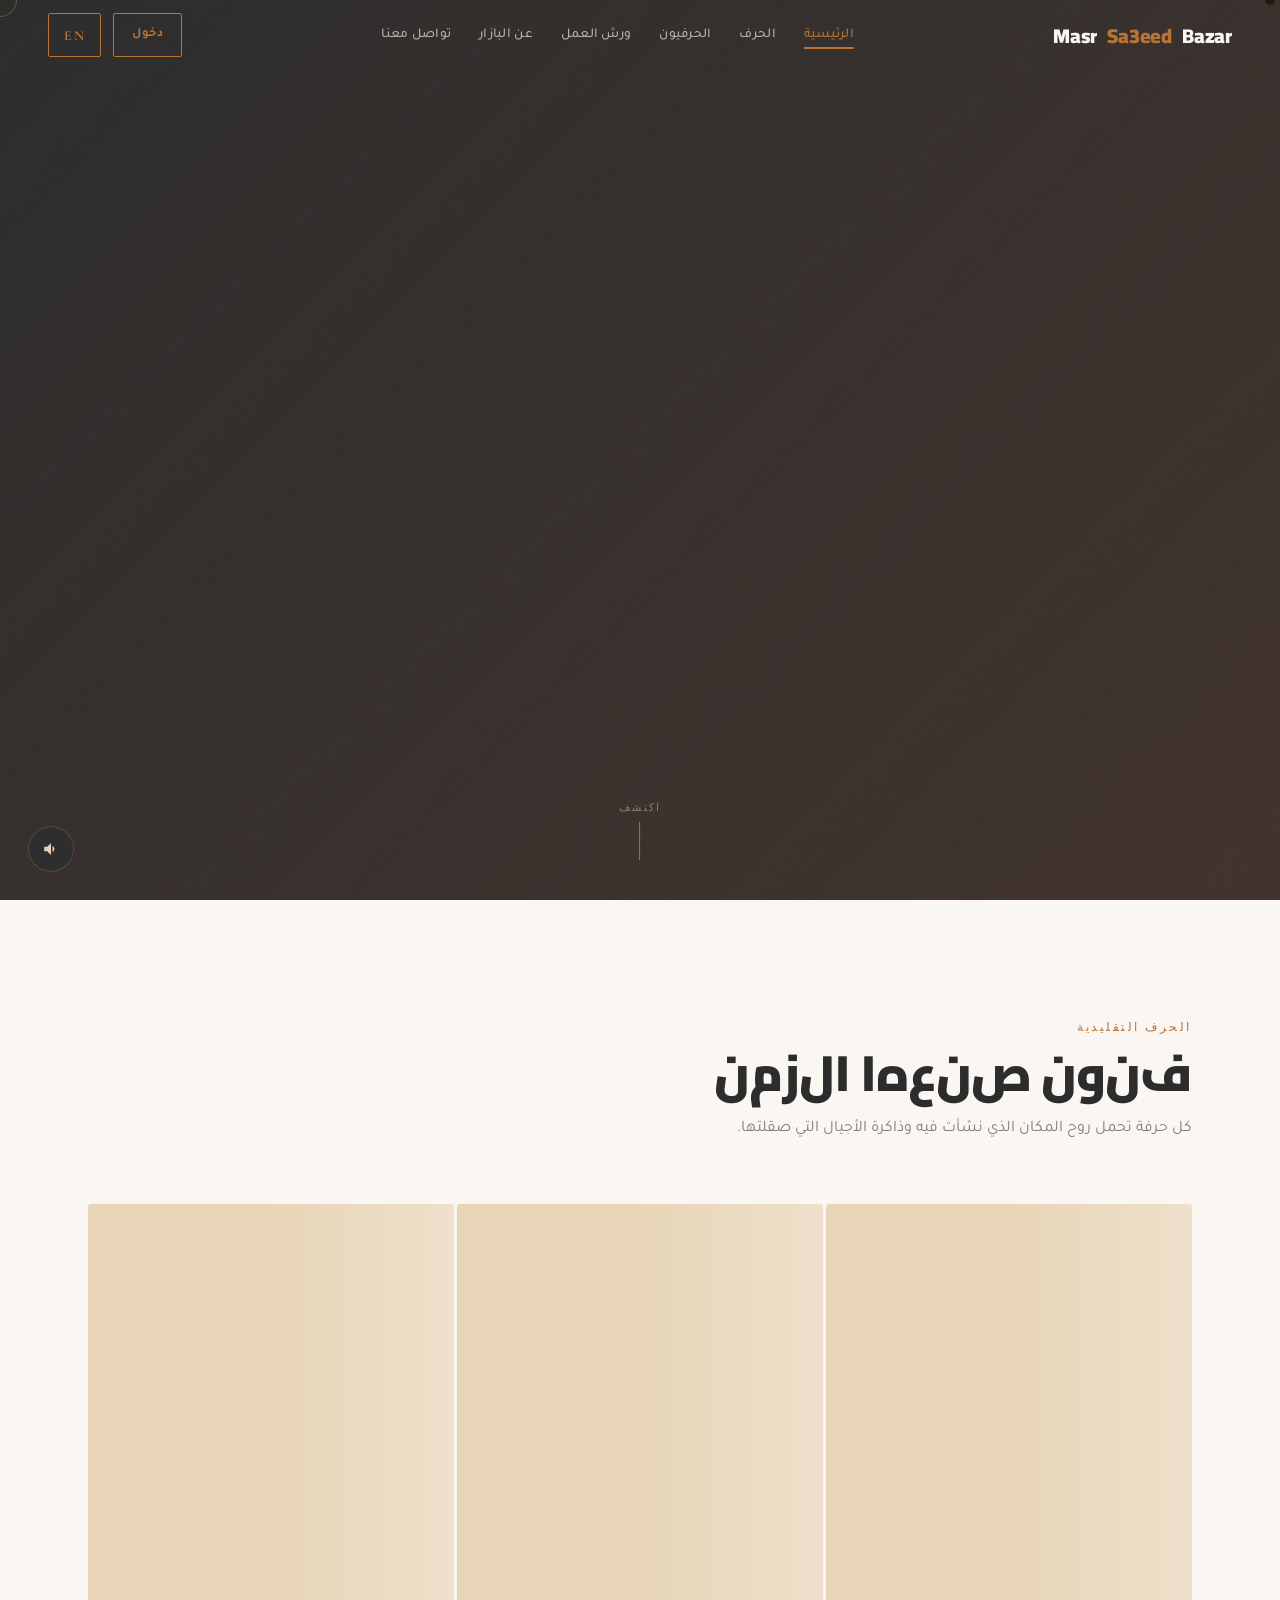
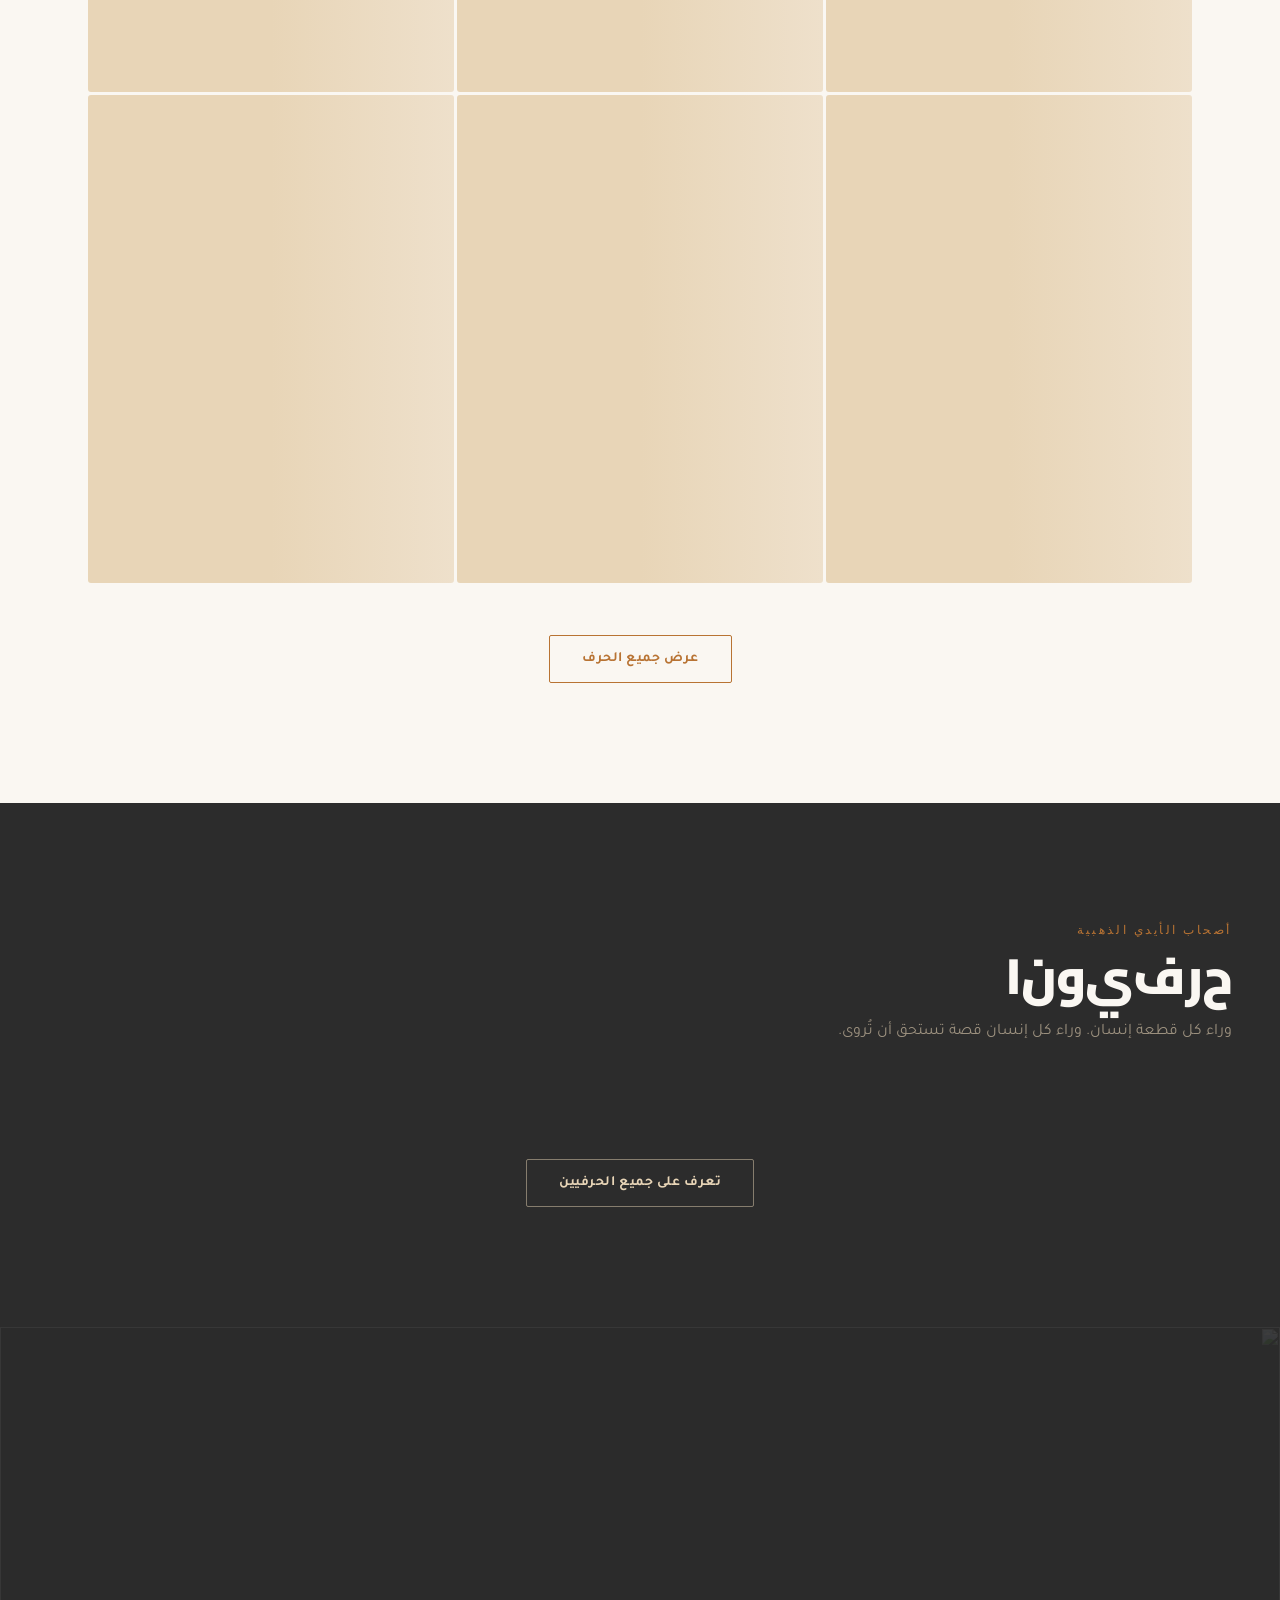
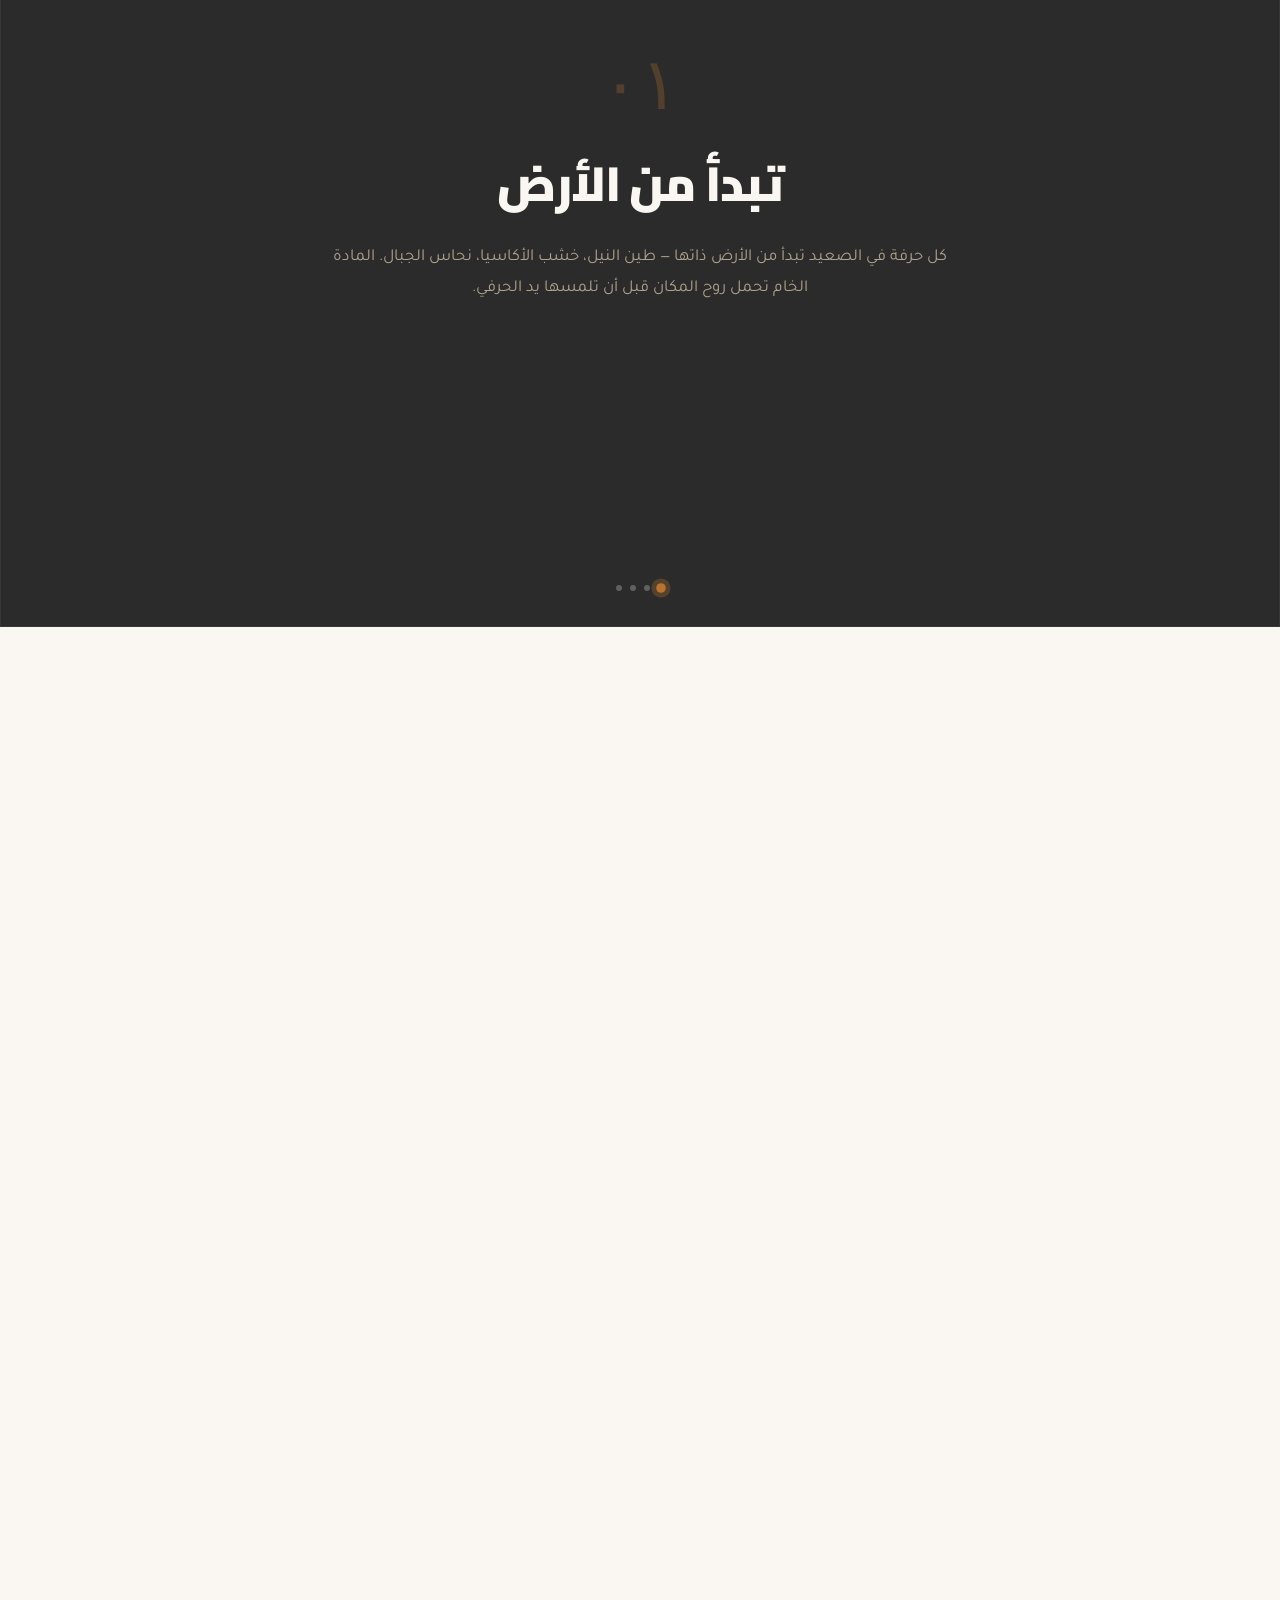
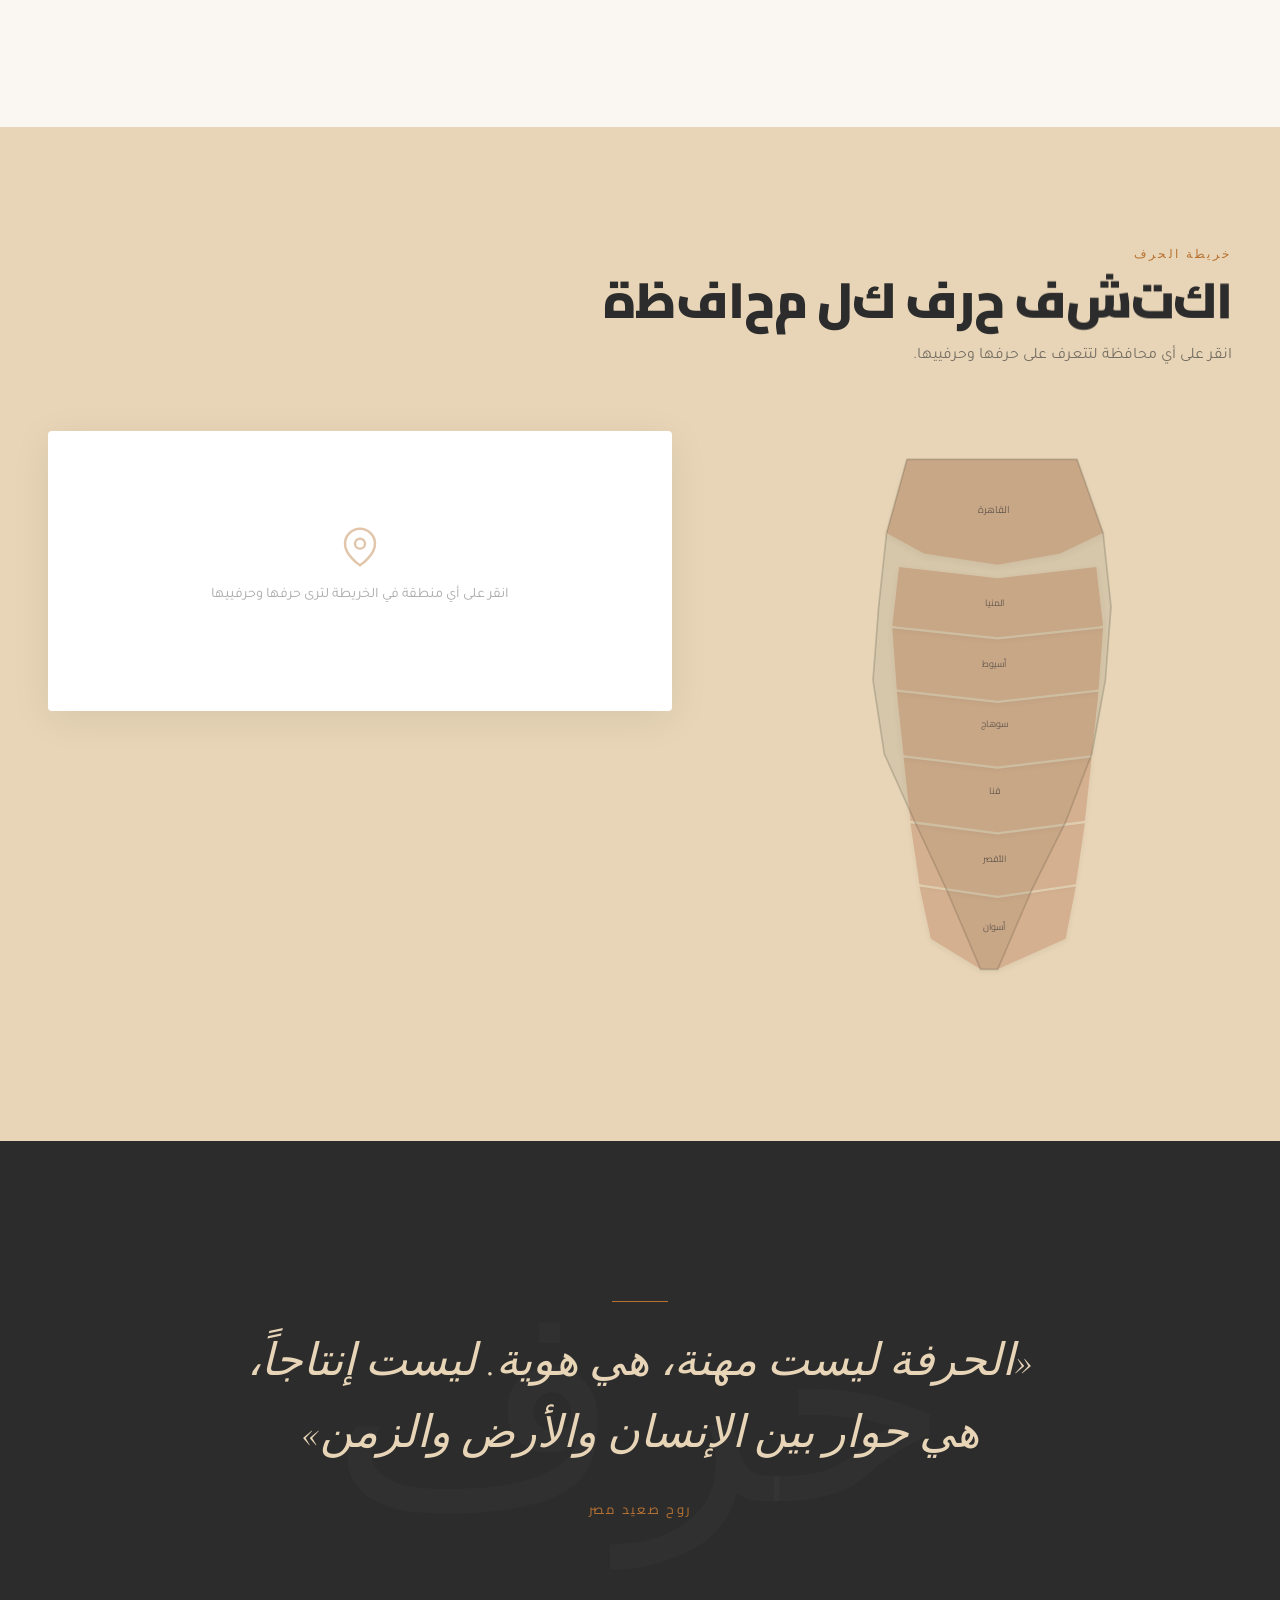
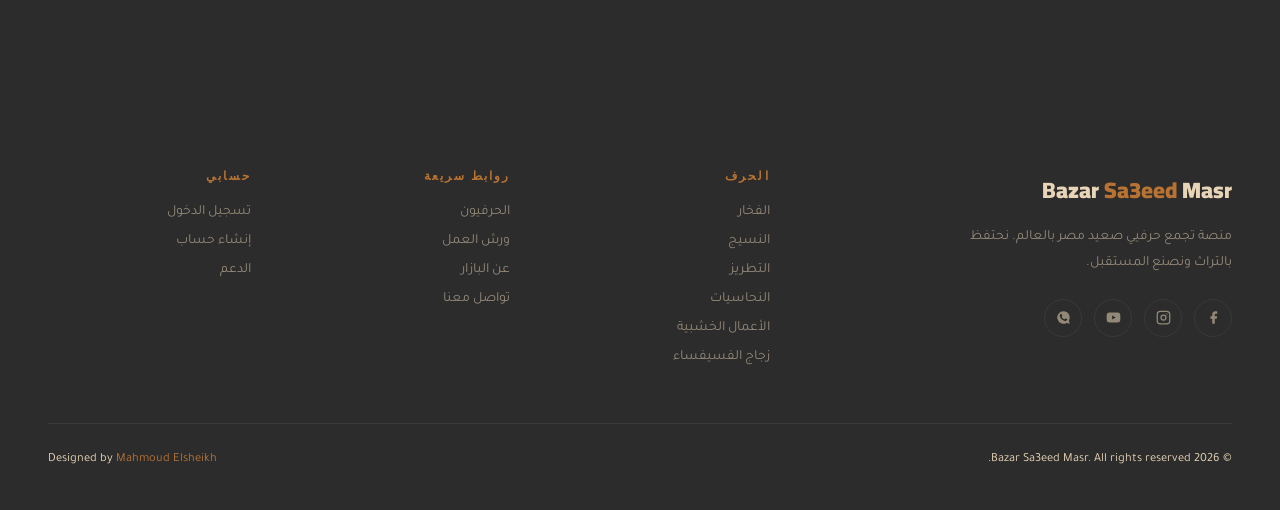
==== index.html @ d7f04465 "Add Project" ====
<!doctype html>
<html lang="ar" dir="rtl">
    <head>
        <meta charset="UTF-8" />
        <meta name="viewport" content="width=device-width,initial-scale=1.0" />
        <title>بازار صعيد مصر — حرف يدوية أصيلة من قلب مصر</title>
        <link rel="shortcut icon" href="img/logo.png" type="image/x-icon" />
        <meta
            name="description"
            content="بازار صعيد مصر — منصة تجمع أمهر حرفيي الصعيد بالعالم. فخار، نسيج، تطريز، نحاسيات وأعمال خشبية يدوية أصيلة."
        />
        <meta property="og:site_name" content="بازار صعيد مصر" />
        <meta property="og:title" content="بازار صعيد مصر" />
        <meta property="og:description" content="حرف يدوية أصيلة من قلب صعيد مصر" />
        <meta property="og:type" content="website" />
        <meta
            property="og:image"
            content="https://images.unsplash.com/photo-1565193566173-7a0ee3dbe261?w=1200&h=630&fit=crop&auto=format"
        />
        <link rel="preconnect" href="https://fonts.googleapis.com" />
        <link rel="preconnect" href="https://fonts.gstatic.com" crossorigin />
        <link
            rel="preload"
            as="style"
            href="https://fonts.googleapis.com/css2?family=Cairo:wght@400;700;900&family=Tajawal:wght@400;500&family=Cormorant+Garamond:ital,wght@0,300;0,400;1,400&family=Inter:wght@400;500&display=swap"
        />
        <link
            rel="stylesheet"
            href="https://fonts.googleapis.com/css2?family=Cairo:wght@300;400;600;700;900&family=Tajawal:wght@300;400;500;700&family=Cormorant+Garamond:ital,wght@0,300;0,400;0,600;1,300;1,400&family=Inter:wght@300;400;500;600&display=swap"
            media="print"
            onload="this.media = 'all'"
        />
        <noscript>
            <link
                rel="stylesheet"
                href="https://fonts.googleapis.com/css2?family=Cairo:wght@300;400;600;700;900&family=Tajawal:wght@300;400;500;700&family=Cormorant+Garamond:ital,wght@0,300;0,400;0,600;1,300;1,400&family=Inter:wght@300;400;500;600&display=swap"
            />
        </noscript>
        <script src="https://cdnjs.cloudflare.com/ajax/libs/gsap/3.12.5/gsap.min.js"></script>
        <script src="https://cdnjs.cloudflare.com/ajax/libs/gsap/3.12.5/ScrollTrigger.min.js"></script>
        <script src="https://cdnjs.cloudflare.com/ajax/libs/lenis/1.1.9/lenis.min.js"></script>
        <link rel="stylesheet" href="css/shared.css" />
        <link rel="canonical" href="https://bazarsa3eed.com/" />
        <meta property="og:url" content="https://bazarsa3eed.com/" />
        <meta name="twitter:card" content="summary_large_image" />
        <meta name="twitter:title" content="بازار صعيد مصر" />
        <meta name="theme-color" content="#B87333" />
    </head>
    <body>
        <a href="#main-content" class="skip-link" data-ar="انتقل للمحتوى" data-en="Skip to content">
            انتقل للمحتوى
        </a>
        <div class="grain-overlay" aria-hidden="true"></div>
        <div id="cursor" aria-hidden="true"></div>
        <div id="cursor-follower" aria-hidden="true"></div>
        <div id="page-transition" aria-hidden="true"></div>

        <div id="loader" role="status" aria-label="جارٍ التحميل">
            <div class="loader-logo">
                بازار
                <span>صعيد</span>
                مصر
            </div>
            <p
                class="loader-sub"
                data-ar="حرف أصيلة من قلب مصر"
                data-en="Authentic crafts from the heart of Egypt"
            >
                حرف أصيلة من قلب مصر
            </p>
            <div class="loader-bar"><div class="loader-bar-fill"></div></div>
        </div>

        <header><nav id="navbar" aria-label="التنقل الرئيسي"></nav></header>
        <div id="mobile-menu" role="dialog" aria-modal="true" aria-label="قائمة التنقل"></div>

        <main id="main-content">
            <!-- ══ HERO ══════════════════════════════════════════════════════════════ -->
            <section id="hero" aria-labelledby="hero-h1">
                <div id="hero-bg" aria-hidden="true"></div>
                <div id="hero-overlay" aria-hidden="true"></div>
                <div class="hero-content">
                    <span
                        class="hero-eyebrow"
                        data-ar="حرف يدوية أصيلة من صعيد مصر"
                        data-en="Authentic handmade crafts from Upper Egypt"
                    >
                        حرف يدوية أصيلة من صعيد مصر
                    </span>
                    <h1 class="hero-title" id="hero-h1">
                        <span class="hero-title-line" data-ar="بازار" data-en="Bazar">بازار</span>
                        <span class="hero-title-line copper" data-ar="صعيد" data-en="Sa3eed">
                            صعيد
                        </span>
                        <span class="hero-title-line" data-ar="مصر" data-en="Masr">مصر</span>
                    </h1>
                    <p
                        class="hero-subtitle"
                        data-ar="هنا تلتقي يد الحرفي بروح التراث. منصة تُحيي فنون الصعيد وتصلها بقلوب العالم."
                        data-en="Here the artisan's hand meets the spirit of heritage. A platform reviving Upper Egypt's arts and connecting them with the world."
                    >
                        هنا تلتقي يد الحرفي بروح التراث. منصة تُحيي فنون الصعيد وتصلها بقلوب العالم.
                    </p>
                    <div class="hero-actions">
                        <a
                            href="crafts.html"
                            class="btn btn-primary"
                            data-ar="اكتشف الحرف"
                            data-en="Discover Crafts"
                        >
                            اكتشف الحرف
                        </a>
                        <a
                            href="artisans.html"
                            class="btn btn-outline btn-outline--sand"
                            data-ar="تعرف على الحرفيين"
                            data-en="Meet the Artisans"
                        >
                            تعرف على الحرفيين
                        </a>
                    </div>
                </div>
                <div class="hero-stats" aria-label="إحصائيات">
                    <div>
                        <div class="stat-num">6+</div>
                        <div class="stat-label" data-ar="حرف تقليدية" data-en="Traditional Crafts">
                            حرف تقليدية
                        </div>
                    </div>
                    <div>
                        <div class="stat-num">50+</div>
                        <div class="stat-label" data-ar="حرفي موهوب" data-en="Skilled Artisans">
                            حرفي موهوب
                        </div>
                    </div>
                    <div>
                        <div class="stat-num">8</div>
                        <div class="stat-label" data-ar="محافظات صعيد" data-en="Governorates">
                            محافظات صعيد
                        </div>
                    </div>
                </div>
                <div class="hero-scroll" aria-hidden="true">
                    <span data-ar="اكتشف" data-en="Scroll">اكتشف</span>
                    <div class="hero-scroll-line"></div>
                </div>
            </section>

            <!-- ══ CRAFTS GRID ══════════════════════════════════════════════════════ -->
            <section id="crafts-section" aria-labelledby="crafts-h2">
                <div class="reveal">
                    <span
                        class="section-eyebrow"
                        data-ar="الحرف التقليدية"
                        data-en="Traditional Crafts"
                    >
                        الحرف التقليدية
                    </span>
                    <h2
                        class="section-title"
                        id="crafts-h2"
                        data-ar="فنون صنعها الزمن"
                        data-en="Arts Crafted by Time"
                    >
                        فنون صنعها الزمن
                    </h2>
                    <p
                        class="section-subtitle"
                        data-ar="كل حرفة تحمل روح المكان الذي نشأت فيه وذاكرة الأجيال التي صقلتها."
                        data-en="Each craft carries the spirit of the place that nurtured it and the memory of generations that refined it."
                    >
                        كل حرفة تحمل روح المكان الذي نشأت فيه وذاكرة الأجيال التي صقلتها.
                    </p>
                </div>
                <div class="crafts-grid" id="crafts-grid" aria-label="الحرف">
                    <div class="skeleton skeleton--craft-index"></div>
                    <div class="skeleton skeleton--craft-index"></div>
                    <div class="skeleton skeleton--craft-index"></div>
                    <div class="skeleton skeleton--craft-index"></div>
                    <div class="skeleton skeleton--craft-index"></div>
                    <div class="skeleton skeleton--craft-index"></div>
                </div>
                <div class="reveal section-cta">
                    <a
                        href="crafts.html"
                        class="btn btn-outline"
                        data-ar="عرض جميع الحرف"
                        data-en="View All Crafts"
                    >
                        عرض جميع الحرف
                    </a>
                </div>
            </section>

            <!-- ══ ARTISANS ════════════════════════════════════════════════════════ -->
            <section id="artisans-section" aria-labelledby="artisans-h2">
                <div class="artisans-inner">
                    <div class="reveal">
                        <span
                            class="section-eyebrow"
                            data-ar="أصحاب الأيدي الذهبية"
                            data-en="The Golden Hands"
                        >
                            أصحاب الأيدي الذهبية
                        </span>
                        <h2
                            class="section-title section-title--light"
                            id="artisans-h2"
                            data-ar="حرفيونا"
                            data-en="Our Artisans"
                        >
                            حرفيونا
                        </h2>
                        <p
                            class="section-subtitle section-subtitle--sand"
                            data-ar="وراء كل قطعة إنسان. وراء كل إنسان قصة تستحق أن تُروى."
                            data-en="Behind every piece is a person. Behind every person is a story worth telling."
                        >
                            وراء كل قطعة إنسان. وراء كل إنسان قصة تستحق أن تُروى.
                        </p>
                    </div>
                    <div class="artisans-grid" id="artisans-grid" aria-label="الحرفيون"></div>
                    <div class="reveal section-cta">
                        <a
                            href="artisans.html"
                            class="btn btn-outline btn-outline--sand"
                            data-ar="تعرف على جميع الحرفيين"
                            data-en="Meet All Artisans"
                        >
                            تعرف على جميع الحرفيين
                        </a>
                    </div>
                </div>
            </section>

            <!-- ══ CRAFT JOURNEY (pinned scroll) ══════════════════════════════════ -->
            <section id="journey-section" aria-label="رحلة الحرفة">
                <div class="journey-sticky">
                    <div class="journey-bg-wrap" aria-hidden="true">
                        <img
                            id="journey-bg-img"
                            src="https://images.unsplash.com/photo-1565193566173-7a0ee3dbe261?w=1600&h=900&fit=crop"
                            alt=""
                            loading="lazy"
                        />
                    </div>
                    <div class="journey-dark" aria-hidden="true"></div>

                    <div id="journey-step-0" class="journey-step active">
                        <div class="journey-step-num">٠١</div>
                        <h3
                            class="journey-step-title"
                            data-ar="تبدأ من الأرض"
                            data-en="It Begins from the Earth"
                        >
                            تبدأ من الأرض
                        </h3>
                        <p
                            class="journey-step-text"
                            data-ar="كل حرفة في الصعيد تبدأ من الأرض ذاتها — طين النيل، خشب الأكاسيا، نحاس الجبال. المادة الخام تحمل روح المكان قبل أن تلمسها يد الحرفي."
                            data-en="Every craft in Upper Egypt begins from the earth itself — Nile clay, acacia wood, mountain copper. The raw material carries the spirit of place before the artisan's hand ever touches it."
                        >
                            كل حرفة في الصعيد تبدأ من الأرض ذاتها — طين النيل، خشب الأكاسيا، نحاس
                            الجبال.
                        </p>
                    </div>
                    <div id="journey-step-1" class="journey-step">
                        <div class="journey-step-num">٠٢</div>
                        <h3
                            class="journey-step-title"
                            data-ar="تمر بالأيدي"
                            data-en="It Passes Through Hands"
                        >
                            تمر بالأيدي
                        </h3>
                        <p
                            class="journey-step-text"
                            data-ar="يد الحرفي ليست مجرد أداة — هي ذاكرة وفن وعلم. سنوات من الممارسة تجعل الأصابع تعرف ما لا يعرفه العقل."
                            data-en="The artisan's hand is not just a tool — it is memory, art, and science. Years of practice make fingers know what the mind cannot."
                        >
                            يد الحرفي ليست مجرد أداة — هي ذاكرة وفن وعلم.
                        </p>
                    </div>
                    <div id="journey-step-2" class="journey-step">
                        <div class="journey-step-num">٠٣</div>
                        <h3
                            class="journey-step-title"
                            data-ar="تُولد قطعة فريدة"
                            data-en="A Unique Piece is Born"
                        >
                            تُولد قطعة فريدة
                        </h3>
                        <p
                            class="journey-step-text"
                            data-ar="لا توجد قطعتان متطابقتان. كل تفاوت صغير هو توقيع الحرفي، دليل على أن ما بين يديك صُنع بقصد ووعي وحب."
                            data-en="No two pieces are identical. Every small variation is the artisan's signature — proof that what you hold was made with intention and love."
                        >
                            لا توجد قطعتان متطابقتان. كل تفاوت صغير هو توقيع الحرفي.
                        </p>
                    </div>
                    <div id="journey-step-3" class="journey-step">
                        <div class="journey-step-num">٠٤</div>
                        <h3 class="journey-step-title" data-ar="تصل إليك" data-en="It Reaches You">
                            تصل إليك
                        </h3>
                        <p
                            class="journey-step-text"
                            data-ar="حين تمسك بقطعة من بازار صعيد مصر، أنت تمسك بقطعة من التاريخ وعطاء الإنسان ووعد باستمرار الجمال."
                            data-en="When you hold a piece from Bazar Sa3eed Masr, you hold a piece of history, human generosity, and a promise that beauty continues."
                        >
                            حين تمسك بقطعة من بازار صعيد مصر، أنت تمسك بقطعة من التاريخ.
                        </p>
                    </div>

                    <nav class="journey-progress" aria-label="مراحل الرحلة" role="tablist">
                        <button
                            class="journey-dot active"
                            role="tab"
                            aria-selected="true"
                            aria-label="المرحلة ١ — تبدأ من الأرض"
                            data-label-ar="تبدأ من الأرض"
                            data-label-en="Begins from the Earth"
                            data-step="0"
                        ></button>
                        <button
                            class="journey-dot"
                            role="tab"
                            aria-selected="false"
                            aria-label="المرحلة ٢ — تمر بالأيدي"
                            data-label-ar="تمر بالأيدي"
                            data-label-en="Passes Through Hands"
                            data-step="1"
                        ></button>
                        <button
                            class="journey-dot"
                            role="tab"
                            aria-selected="false"
                            aria-label="المرحلة ٣ — تُولد قطعة فريدة"
                            data-label-ar="تُولد قطعة فريدة"
                            data-label-en="A Unique Piece is Born"
                            data-step="2"
                        ></button>
                        <button
                            class="journey-dot"
                            role="tab"
                            aria-selected="false"
                            aria-label="المرحلة ٤ — تصل إليك"
                            data-label-ar="تصل إليك"
                            data-label-en="It Reaches You"
                            data-step="3"
                        ></button>
                    </nav>
                </div>
            </section>

            <!-- ══ EGYPT MAP ═══════════════════════════════════════════════════════ -->
            <section id="map-section" aria-labelledby="map-h2">
                <div class="map-inner">
                    <div class="reveal">
                        <span class="section-eyebrow" data-ar="خريطة الحرف" data-en="Crafts Map">
                            خريطة الحرف
                        </span>
                        <h2
                            class="section-title"
                            id="map-h2"
                            data-ar="اكتشف حرف كل محافظة"
                            data-en="Discover Each Governorate's Crafts"
                        >
                            اكتشف حرف كل محافظة
                        </h2>
                        <p
                            class="section-subtitle"
                            data-ar="انقر على أي محافظة لتتعرف على حرفها وحرفييها."
                            data-en="Click on any governorate to discover its crafts and artisans."
                        >
                            انقر على أي محافظة لتتعرف على حرفها وحرفييها.
                        </p>
                    </div>
                    <div class="map-layout reveal reveal-delay-1">
                        <div class="map-svg-wrap">
                            <svg
                                id="egypt-svg"
                                viewBox="0 0 300 520"
                                xmlns="http://www.w3.org/2000/svg"
                                role="img"
                                aria-label="خريطة مصر التفاعلية"
                            >
                                <title>خريطة صعيد مصر التفاعلية — انقر لاستكشاف</title>
                                <defs>
                                    <filter id="region-shadow">
                                        <feDropShadow
                                            dx="0"
                                            dy="2"
                                            stdDeviation="3"
                                            flood-opacity="0.2"
                                        />
                                    </filter>
                                </defs>
                                <!-- Background outline -->
                                <path
                                    d="M75,25 L225,25 L248,90 L255,155 L250,220 L238,285 L215,345 L185,405 L155,475 L140,475 L110,405 L82,345 L55,285 L45,220 L50,155 L57,90 Z"
                                    fill="rgba(74,82,64,.1)"
                                    stroke="rgba(74,82,64,.25)"
                                    stroke-width="1.5"
                                />
                                <!-- Cairo / Lower Egypt -->
                                <path
                                    class="region"
                                    id="r-cairo"
                                    data-region="cairo"
                                    data-name-ar="القاهرة والدلتا"
                                    data-name-en="Cairo &amp; Delta"
                                    d="M75,25 L225,25 L248,90 L210,108 L155,118 L90,108 L57,90 Z"
                                    filter="url(#region-shadow)"
                                    aria-label="القاهرة"
                                />
                                <!-- Minya -->
                                <path
                                    class="region"
                                    id="r-minya"
                                    data-region="minya"
                                    data-name-ar="المنيا"
                                    data-name-en="Minya"
                                    d="M68,120 L155,130 L242,120 L248,172 L155,182 L62,172 Z"
                                    filter="url(#region-shadow)"
                                    aria-label="المنيا"
                                />
                                <!-- Asyut -->
                                <path
                                    class="region"
                                    id="r-asyut"
                                    data-region="asyut"
                                    data-name-ar="أسيوط"
                                    data-name-en="Asyut"
                                    d="M62,174 L155,184 L248,174 L244,228 L155,238 L66,228 Z"
                                    filter="url(#region-shadow)"
                                    aria-label="أسيوط"
                                />
                                <!-- Sohag -->
                                <path
                                    class="region"
                                    id="r-sohag"
                                    data-region="sohag"
                                    data-name-ar="سوهاج"
                                    data-name-en="Sohag"
                                    d="M66,230 L155,240 L244,230 L238,286 L155,296 L72,286 Z"
                                    filter="url(#region-shadow)"
                                    aria-label="سوهاج"
                                />
                                <!-- Qena -->
                                <path
                                    class="region"
                                    id="r-qena"
                                    data-region="qena"
                                    data-name-ar="قنا"
                                    data-name-en="Qena"
                                    d="M72,288 L155,298 L238,288 L232,344 L155,354 L78,344 Z"
                                    filter="url(#region-shadow)"
                                    aria-label="قنا"
                                />
                                <!-- Luxor -->
                                <path
                                    class="region"
                                    id="r-luxor"
                                    data-region="luxor"
                                    data-name-ar="الأقصر"
                                    data-name-en="Luxor"
                                    d="M78,346 L155,356 L232,346 L224,400 L155,410 L86,400 Z"
                                    filter="url(#region-shadow)"
                                    aria-label="الأقصر"
                                />
                                <!-- Aswan -->
                                <path
                                    class="region"
                                    id="r-aswan"
                                    data-region="aswan"
                                    data-name-ar="أسوان والنوبة"
                                    data-name-en="Aswan &amp; Nubia"
                                    d="M86,402 L155,412 L224,402 L215,448 L155,475 L140,475 L96,448 Z"
                                    filter="url(#region-shadow)"
                                    aria-label="أسوان"
                                />
                                <!-- Labels -->
                                <text
                                    x="152"
                                    y="72"
                                    text-anchor="middle"
                                    fill="rgba(44,44,44,.6)"
                                    font-size="8.5"
                                    font-family="Cairo,sans-serif"
                                    pointer-events="none"
                                >
                                    القاهرة
                                </text>
                                <text
                                    x="152"
                                    y="154"
                                    text-anchor="middle"
                                    fill="rgba(44,44,44,.6)"
                                    font-size="8"
                                    font-family="Cairo,sans-serif"
                                    pointer-events="none"
                                >
                                    المنيا
                                </text>
                                <text
                                    x="152"
                                    y="208"
                                    text-anchor="middle"
                                    fill="rgba(44,44,44,.6)"
                                    font-size="8"
                                    font-family="Cairo,sans-serif"
                                    pointer-events="none"
                                >
                                    أسيوط
                                </text>
                                <text
                                    x="152"
                                    y="261"
                                    text-anchor="middle"
                                    fill="rgba(44,44,44,.6)"
                                    font-size="8"
                                    font-family="Cairo,sans-serif"
                                    pointer-events="none"
                                >
                                    سوهاج
                                </text>
                                <text
                                    x="152"
                                    y="320"
                                    text-anchor="middle"
                                    fill="rgba(44,44,44,.6)"
                                    font-size="8"
                                    font-family="Cairo,sans-serif"
                                    pointer-events="none"
                                >
                                    قنا
                                </text>
                                <text
                                    x="152"
                                    y="380"
                                    text-anchor="middle"
                                    fill="rgba(44,44,44,.6)"
                                    font-size="8"
                                    font-family="Cairo,sans-serif"
                                    pointer-events="none"
                                >
                                    الأقصر
                                </text>
                                <text
                                    x="152"
                                    y="440"
                                    text-anchor="middle"
                                    fill="rgba(44,44,44,.6)"
                                    font-size="8"
                                    font-family="Cairo,sans-serif"
                                    pointer-events="none"
                                >
                                    أسوان
                                </text>
                            </svg>
                        </div>
                        <div
                            id="map-panel"
                            role="region"
                            aria-live="polite"
                            aria-label="معلومات المحافظة"
                        >
                            <div class="map-empty">
                                <svg
                                    width="40"
                                    height="40"
                                    viewBox="0 0 24 24"
                                    fill="none"
                                    stroke="var(--copper)"
                                    stroke-width="1.5"
                                >
                                    <path d="M21 10c0 7-9 13-9 13s-9-6-9-13a9 9 0 0 1 18 0z" />
                                    <circle cx="12" cy="10" r="3" />
                                </svg>
                                <p
                                    data-ar="انقر على أي منطقة في الخريطة لترى حرفها وحرفييها"
                                    data-en="Click on any region on the map to see its crafts and artisans"
                                >
                                    انقر على أي منطقة في الخريطة لترى حرفها وحرفييها
                                </p>
                            </div>
                        </div>
                    </div>
                </div>
            </section>

            <!-- ══ CINEMATIC QUOTE ═════════════════════════════════════════════════ -->
            <section id="quote-section" aria-label="اقتباس">
                <div class="quote-bg-word" aria-hidden="true">حرف</div>
                <div class="quote-line reveal"></div>
                <blockquote
                    class="quote-text reveal reveal-delay-1"
                    data-ar="«الحرفة ليست مهنة، هي هوية. ليست إنتاجاً، هي حوار بين الإنسان والأرض والزمن»"
                    data-en="«A craft is not a profession, it is an identity. Not production, but a dialogue between man, earth, and time»"
                >
                    «الحرفة ليست مهنة، هي هوية. ليست إنتاجاً، هي حوار بين الإنسان والأرض والزمن»
                </blockquote>
                <p
                    class="quote-attribution reveal reveal-delay-2"
                    data-ar="روح صعيد مصر"
                    data-en="Spirit of Upper Egypt"
                >
                    روح صعيد مصر
                </p>
            </section>
        </main>
        <footer role="contentinfo"></footer>

        <button id="audio-toggle" aria-label="تشغيل الموسيقى المحيطة">
            <svg viewBox="0 0 24 24" fill="currentColor" width="18" height="18">
                <path
                    d="M3 9v6h4l5 5V4L7 9H3zm13.5 3c0-1.77-1.02-3.29-2.5-4.03v8.05c1.48-.73 2.5-2.25 2.5-4.02z"
                />
            </svg>
        </button>

        <script src="js/shared.js"></script>
        <script src="js/enhancements.js"></script>
        <script>
            gsap.registerPlugin(ScrollTrigger);

            // ── Load crafts grid ────────────────────────────────────────────────
            async function loadCrafts() {
                const grid = document.getElementById('crafts-grid');
                try {
                    const crafts = await fetch('data/crafts.json').then((r) => r.json());
                    const lang = i18n.currentLang;
                    grid.innerHTML = crafts
                        .map(
                            (c, i) => `
      <article>
        <a href="craft-single.html?slug=${c.slug}" class="craft-card" aria-label="${c.name[lang]}">
          <img src="${c.coverImage}" alt="${c.name[lang]}" loading="${i < 3 ? 'eager' : 'lazy'}" ${i < 3 ? 'fetchpriority="high"' : ''}/>
          <div class="craft-overlay">
            <p class="craft-region" data-ar="${c.region.ar}" data-en="${c.region.en}">${c.region[lang]}</p>
            <h3 class="craft-name" data-ar="${c.name.ar}" data-en="${c.name.en}">${c.name[lang]}</h3>
            <div class="craft-arrow" aria-hidden="true">
              <svg width="13" height="13" viewBox="0 0 24 24" fill="none" stroke="white" stroke-width="2.5"><path d="M5 12h14M12 5l7 7-7 7"/></svg>
            </div>
          </div>
        </a>
      </article>`
                        )
                        .join('');
                    initReveal();
                    window._onContentLoaded?.();
                    // Stagger animation
                    gsap.from('#crafts-grid article', {
                        opacity: 0,
                        y: 60,
                        duration: 0.7,
                        stagger: 0.1,
                        ease: 'power2.out',
                        clearProps: 'opacity,transform',
                        scrollTrigger: { trigger: '#crafts-grid', start: 'top 85%', once: true }
                    });
                    // Re-apply on lang change
                    window._onLangChange = (lang) => {
                        crafts.forEach((c) => {
                            const card = grid.querySelector(`a[href*="${c.slug}"]`);
                            if (!card) return;
                            card.querySelector('.craft-region').textContent = c.region[lang];
                            card.querySelector('.craft-name').textContent = c.name[lang];
                            card.setAttribute('aria-label', c.name[lang]);
                        });
                    };
                } catch (e) {
                    grid.innerHTML = '<p class="state-error">تعذّر التحميل</p>';
                }
            }

            // ── Load artisans grid ──────────────────────────────────────────────
            async function loadArtisans() {
                const grid = document.getElementById('artisans-grid');
                try {
                    const artisans = await fetch('data/artisans.json').then((r) => r.json());
                    const lang = i18n.currentLang;
                    grid.innerHTML = artisans
                        .slice(0, 4)
                        .map(
                            (a, i) => `
      <article>
        <a href="artisan-single.html?id=${a.id}" class="artisan-card" aria-label="${a.name[lang]}">
          <img class="artisan-portrait" src="${a.portrait}" alt="${a.name[lang]}" loading="lazy"/>
          <div class="artisan-name" data-ar="${a.name.ar}" data-en="${a.name.en}">${a.name[lang]}</div>
          <div class="artisan-region-tag" data-ar="${a.region.ar}" data-en="${a.region.en}">${a.region[lang]}</div>
        </a>
      </article>`
                        )
                        .join('');
                    initReveal();
                    gsap.from('#artisans-grid article', {
                        opacity: 0,
                        y: 50,
                        scale: 0.96,
                        duration: 0.65,
                        stagger: 0.1,
                        ease: 'power2.out',
                        clearProps:'opacity,transform',
scrollTrigger:{trigger:'#artisans-grid',start:'top 85%',once:true}
                    });
                } catch (e) {}
            }

            // ── Interactive Map ─────────────────────────────────────────────────
            async function initMap() {
                let crafts = [],
                    artisans = [];
                try {
                    [crafts, artisans] = await Promise.all([
                        fetch('data/crafts.json').then((r) => r.json()),
                        fetch('data/artisans.json').then((r) => r.json())
                    ]);
                } catch (e) {
                    return;
                }

                const panel = document.getElementById('map-panel');
                let activeKey = null; // track active region for lang re-render

                function renderMapPanel(key, animate = true) {
                    if (!key) return;
                    const lang = i18n.currentLang;
                    const reg = document.querySelector(`#egypt-svg .region[data-region="${key}"]`);
                    const name = reg
                        ? lang === 'ar'
                            ? reg.dataset.nameAr
                            : reg.dataset.nameEn
                        : key;

                    const regionCrafts = crafts.filter((c) => c.regionKey === key);
                    const regionArtisans = artisans.filter((a) => a.regionKey === key);

                    if (!regionCrafts.length && !regionArtisans.length) {
                        panel.innerHTML = `
        <div class="map-panel-title">${name}</div>
        <div class="map-panel-meta">${lang === 'ar' ? 'لا توجد بيانات بعد' : 'No data yet'}</div>
        <p class="map-region-text">${lang === 'ar' ? 'سيتم إضافة محتوى هذه المنطقة قريباً.' : 'Content for this region will be added soon.'}</p>`;
                        return;
                    }

                    const craftsHTML =
                        regionCrafts
                            .map(
                                (c) => `
      <a href="craft-single.html?slug=${c.slug}" class="craft-tag map-craft-link">
        ${c.name[lang]}
      </a>`
                            )
                            .join('') ||
                        `<span class="craft-tag map-craft-soon">${lang === 'ar' ? 'قريباً' : 'Coming soon'}</span>`;

                    const artisanHTML = regionArtisans
                        .slice(0, 3)
                        .map(
                            (a) => `
      <a href="artisan-single.html?id=${a.id}" class="map-artisan-row">
        <img src="${a.portrait}" alt="${a.name[lang]}" class="map-artisan-avatar"/>
        <div>
          <p class="map-artisan-name">${a.name[lang]}</p>
          <span class="map-artisan-region">${a.region[lang]}</span>
        </div>
      </a>`
                        )
                        .join('');

                    panel.innerHTML = `
      <div class="map-panel-title">${name}</div>
      <div class="map-panel-meta">${regionArtisans.length} ${lang === 'ar' ? 'حرفي' : 'artisan(s)'} · ${regionCrafts.length} ${lang === 'ar' ? 'حرفة' : 'craft(s)'}</div>
      <div class="map-panel-crafts">${craftsHTML}</div>
      ${artisanHTML ? `<div class="map-artisan-list">${artisanHTML}</div>` : ''}
      <a href="artisans.html?region=${key}" class="btn btn-primary map-panel-btn">
        ${lang === 'ar' ? 'استكشف الحرفيين' : 'Explore Artisans'}
      </a>`;

                    if (animate)
                        gsap.from(panel, {
                            opacity: 0,
                            x: lang === 'ar' ? -30 : 30,
                            duration: 0.4,
                            ease: 'power2.out'
                        });
                }

                document.querySelectorAll('#egypt-svg .region').forEach((reg) => {
                    reg.addEventListener('click', () => {
                        document
                            .querySelectorAll('#egypt-svg .region')
                            .forEach((r) => r.classList.remove('active'));
                        reg.classList.add('active');
                        activeKey = reg.dataset.region;
                        renderMapPanel(activeKey, true);
                    });
                    reg.addEventListener('mouseenter', function () {
                        const lang = i18n.currentLang;
                        this.setAttribute(
                            'title',
                            lang === 'ar' ? this.dataset.nameAr : this.dataset.nameEn
                        );
                    });
                });

                // Re-render panel on language change (no animation)
                const prevLangChange = window._onLangChange;
                window._onLangChange = (lang) => {
                    prevLangChange?.(lang);
                    if (activeKey) renderMapPanel(activeKey, false);
                    // Update region hover titles
                    document.querySelectorAll('#egypt-svg .region').forEach((reg) => {
                        reg.setAttribute(
                            'title',
                            lang === 'ar' ? reg.dataset.nameAr : reg.dataset.nameEn
                        );
                    });
                };
            }

            // ── Boot ────────────────────────────────────────────────────────────
            loadCrafts();
            loadArtisans();
            initMap();
        </script>
    </body>
</html>
---- css/shared.css ----
/* ================================================================
   بازار صعيد مصر — Complete Shared Stylesheet
   All page styles consolidated here. No inline <style> blocks needed.
   ================================================================ */

/* ── VARIABLES ──────────────────────────────────────────────────── */
:root {
    --sand: #e8d5b7;
    --clay: #a0522d;
    --olive: #4a5240;
    --charcoal: #2c2c2c;
    --copper: #b87333;
    --offwhite: #faf7f2;
    --copper-light: rgba(184, 115, 51, 0.15);
    --copper-glow: rgba(184, 115, 51, 0.4);
    --font-heading: 'Cairo', sans-serif;
    --font-body: 'Tajawal', 'Inter', sans-serif;
    --font-accent: 'Cormorant Garamond', serif;
}

/* ── FONT DISPLAY ────────────────────────────────────────────────── */

/* ── RESET ──────────────────────────────────────────────────────── */
*,
*::before,
*::after {
    box-sizing: border-box;
    margin: 0;
    padding: 0;
}
html {
    font-size: 16px;
    scroll-behavior: auto;
}
body {
    background: var(--offwhite);
    color: var(--charcoal);
    font-family: var(--font-body);
    overflow-x: hidden;
    cursor: none;
    -webkit-font-smoothing: antialiased;
}
body[dir='ltr'] {
    font-family: 'Inter', 'Tajawal', sans-serif;
}
img {
    display: block;
    max-width: 100%;
}
a {
    color: inherit;
}
button {
    font-family: inherit;
}

/* ── SKIP LINK ──────────────────────────────────────────────────── */
.skip-link {
    position: absolute;
    top: -120px;
    left: 50%;
    transform: translateX(-50%);
    background: var(--copper);
    color: #fff;
    padding: 12px 28px;
    border-radius: 0 0 8px 8px;
    font-weight: 700;
    z-index: 10000;
    text-decoration: none;
    transition: top 0.3s;
    white-space: nowrap;
}
.skip-link:focus {
    top: 0;
}

/* ── CURSOR ─────────────────────────────────────────────────────── */
#cursor {
    position: fixed;
    width: 10px;
    height: 10px;
    background: var(--copper);
    border-radius: 50%;
    pointer-events: none;
    z-index: 9999;
    transform: translate(-50%, -50%);
    transition:
        width 0.25s,
        height 0.25s,
        background 0.25s;
    mix-blend-mode: multiply;
}
#cursor-follower {
    position: fixed;
    width: 34px;
    height: 34px;
    border: 1.5px solid var(--copper);
    border-radius: 50%;
    pointer-events: none;
    z-index: 9998;
    transform: translate(-50%, -50%);
    transition:
        width 0.3s,
        height 0.3s,
        opacity 0.3s;
    opacity: 0.55;
}
body.cursor-hover #cursor {
    width: 18px;
    height: 18px;
}
body.cursor-hover #cursor-follower {
    width: 52px;
    height: 52px;
    opacity: 0.25;
}
@media (pointer: coarse) {
    #cursor,
    #cursor-follower {
        display: none;
    }
    body {
        cursor: auto;
    }
}

/* ── GRAIN OVERLAY ──────────────────────────────────────────────── */
.grain-overlay {
    position: fixed;
    inset: 0;
    z-index: 9989;
    pointer-events: none;
    opacity: 0.032;
    background-image: url("data:image/svg+xml,%3Csvg viewBox='0 0 256 256' xmlns='http://www.w3.org/2000/svg'%3E%3Cfilter id='n'%3E%3CfeTurbulence type='fractalNoise' baseFrequency='.9' numOctaves='4' stitchTiles='stitch'/%3E%3C/filter%3E%3Crect width='100%25' height='100%25' filter='url(%23n)'/%3E%3C/svg%3E");
    background-size: 128px;
}

/* ── PAGE TRANSITION ────────────────────────────────────────────── */
#page-transition {
    position: fixed;
    inset: 0;
    background: var(--charcoal);
    z-index: 9995;
    transform: scaleY(1);
    transform-origin: top;
    pointer-events: none;
    will-change: transform;
}

/* ── LOADER ─────────────────────────────────────────────────────── */
#loader {
    position: fixed;
    inset: 0;
    background: var(--charcoal);
    z-index: 9997;
    display: flex;
    align-items: center;
    justify-content: center;
    flex-direction: column;
    gap: 24px;
}
.loader-logo {
    font-family: var(--font-heading);
    font-size: clamp(2rem, 5vw, 3.5rem);
    font-weight: 900;
    color: var(--sand);
    letter-spacing: -0.02em;
}
.loader-logo span {
    color: var(--copper);
}
.loader-sub {
    font-family: var(--font-accent);
    font-size: 0.82rem;
    letter-spacing: 0.24em;
    color: var(--copper);
    text-transform: uppercase;
    opacity: 0.7;
}
.loader-bar {
    width: 220px;
    height: 1.5px;
    background: rgba(255, 255, 255, 0.08);
    border-radius: 2px;
    overflow: hidden;
}
.loader-bar-fill {
    height: 100%;
    background: var(--copper);
    width: 0%;
    border-radius: 2px;
    transition: width 0.08s linear;
}

/* ── NAVBAR ─────────────────────────────────────────────────────── */
#navbar {
    position: fixed;
    top: 0;
    left: 0;
    right: 0;
    z-index: 1000;
    padding: 13px 48px;
    display: flex;
    align-items: center;
    justify-content: space-between;
    transition:
        padding 0.3s,
        background 0.3s,
        backdrop-filter 0.3s,
        box-shadow 0.3s,
        transform 0.4s;
}
#navbar.scrolled {
    padding: 13px 48px;
    background: rgba(250, 247, 242, 0.88);
    backdrop-filter: blur(22px);
    -webkit-backdrop-filter: blur(22px);
    box-shadow: 0 1px 0 rgba(0, 0, 0, 0.07);
}
#navbar.hidden {
    transform: translateY(-110%);
}
.nav-logo {
    font-family: var(--font-heading);
    font-size: 1.25rem;
    font-weight: 900;
    color: var(--offwhite);
    text-decoration: none;
    letter-spacing: -0.01em;
    white-space: nowrap;
    display: flex;
    align-items: center;
    gap: 10px;
    text-decoration: none;
}
.logo-img {
    width: 50px;
    height: 50px;
    object-fit: contain;
}
#navbar.scrolled .nav-logo {
    color: var(--charcoal);
}
.nav-logo span {
    color: var(--copper);
}
.nav-links {
    display: flex;
    align-items: center;
    gap: 28px;
    list-style: none;
}
.nav-links a {
    font-size: 0.85rem;
    font-weight: 500;
    color: var(--offwhite);
    text-decoration: none;
    letter-spacing: 0.02em;
    transition:
        color 0.2s,
        opacity 0.2s;
    opacity: 0.65;
}
.nav-links a:hover,
.nav-links a.active {
    opacity: 1;
    color: var(--copper);
}
#navbar.scrolled .nav-links a {
    color: var(--charcoal);
}
.nav-actions {
    display: flex;
    align-items: center;
    gap: 12px;
}
#lang-toggle {
    font-family: var(--font-accent);
    font-size: 0.85rem;
    font-weight: 700;
    letter-spacing: 0.12em;
    color: var(--copper);
    background: none;
    border: 1px solid var(--copper);
    padding: 7px 15px;
    border-radius: 2px;
    cursor: none;
    transition:
        background 0.2s,
        color 0.2s;
    min-height: 44px;
    min-width: 52px;
}
#lang-toggle:hover {
    background: var(--copper);
    color: #fff;
}
#hamburger {
    display: none;
    flex-direction: column;
    gap: 5px;
    background: none;
    border: none;
    cursor: none;
    padding: 8px;
    min-height: 44px;
    min-width: 44px;
    align-items: center;
    justify-content: center;
}
#hamburger span {
    display: block;
    width: 24px;
    height: 1.5px;
    background: var(--charcoal);
    transition:
        transform 0.35s,
        opacity 0.35s;
}
#hamburger.open span:nth-child(1) {
    transform: translateY(6.5px) rotate(45deg);
}
#hamburger.open span:nth-child(2) {
    opacity: 0;
    transform: scaleX(0);
}
#hamburger.open span:nth-child(3) {
    transform: translateY(-6.5px) rotate(-45deg);
}

/* ── MOBILE MENU ────────────────────────────────────────────────── */
#mobile-menu {
    position: fixed;
    inset: 0;
    background: var(--charcoal);
    z-index: 999;
    display: flex;
    flex-direction: column;
    align-items: center;
    justify-content: center;
    gap: 32px;
    transform: translateX(100%);
    transition: transform 0.55s cubic-bezier(0.76, 0, 0.24, 1);
}
#mobile-menu.open {
    transform: translateX(0);
}
#mobile-menu a {
    font-family: var(--font-heading);
    font-size: clamp(1.6rem, 5vw, 2.4rem);
    font-weight: 700;
    color: var(--sand);
    text-decoration: none;
    transition: color 0.2s;
}
#mobile-menu a:hover {
    color: var(--copper);
}

/* ── FOOTER ─────────────────────────────────────────────────────── */
footer {
    background: var(--charcoal);
    color: var(--sand);
    padding: 88px 48px 44px;
}
.footer-grid {
    display: grid;
    grid-template-columns: 2fr 1fr 1fr 1fr;
    gap: 56px;
    max-width: 1200px;
    margin: 0 auto 56px;
}
.footer-brand .logo {
    font-family: var(--font-heading);
    font-size: 1.4rem;
    font-weight: 900;
    margin-bottom: 14px;
}
.footer-brand .logo span {
    color: var(--copper);
}
.footer-brand p {
    font-size: 0.875rem;
    opacity: 0.55;
    line-height: 1.85;
    max-width: 280px;
}
.footer-col h4 {
    font-family: var(--font-accent);
    font-size: 0.72rem;
    letter-spacing: 0.18em;
    text-transform: uppercase;
    color: var(--copper);
    margin-bottom: 20px;
}
.footer-col ul {
    list-style: none;
    display: flex;
    flex-direction: column;
    gap: 10px;
}
.footer-col ul a {
    font-size: 0.875rem;
    color: var(--sand);
    text-decoration: none;
    opacity: 0.55;
    transition:
        opacity 0.2s,
        color 0.2s;
}
.footer-col ul a:hover {
    opacity: 1;
    color: var(--copper);
}
.footer-social {
    display: flex;
    gap: 12px;
    margin-top: 22px;
}
.footer-social a {
    width: 38px;
    height: 38px;
    border: 1px solid rgba(255, 255, 255, 0.12);
    border-radius: 50%;
    display: flex;
    align-items: center;
    justify-content: center;
    color: var(--sand);
    text-decoration: none;
    opacity: 0.55;
    transition:
        opacity 0.2s,
        border-color 0.2s,
        color 0.2s;
}
.footer-social a:hover {
    opacity: 1;
    border-color: var(--copper);
    color: var(--copper);
}
.footer-bottom {
    border-top: 1px solid rgba(255, 255, 255, 0.07);
    padding-top: 28px;
    display: flex;
    align-items: center;
    justify-content: space-between;
    max-width: 1200px;
    margin: 0 auto;
    flex-wrap: wrap;
    gap: 8px;
}
.footer-bottom p {
    font-size: 0.78rem;
    /* opacity: 0.38; */
}

/* ── AUDIO TOGGLE ───────────────────────────────────────────────── */
#audio-toggle {
    position: fixed;
    bottom: 28px;
    inset-inline-end: 28px;
    width: 46px;
    height: 46px;
    background: var(--charcoal);
    border: 1px solid rgba(255, 255, 255, 0.14);
    border-radius: 50%;
    display: flex;
    align-items: center;
    justify-content: center;
    z-index: 990;
    cursor: none;
    color: var(--sand);
    transition:
        background 0.25s,
        border-color 0.25s;
}
#audio-toggle:hover {
    background: var(--copper);
    border-color: var(--copper);
}
#audio-toggle.playing {
    background: rgba(184, 115, 51, 0.15);
    border-color: var(--copper);
    color: var(--copper);
}

/* ── SKELETON LOADER ────────────────────────────────────────────── */
.skeleton {
    background: linear-gradient(90deg, var(--sand) 25%, #eee0cb 50%, var(--sand) 75%);
    background-size: 200% 100%;
    animation: shimmer 1.6s infinite;
    border-radius: 3px;
}
@keyframes shimmer {
    0% {
        background-position: 200% 0;
    }
    100% {
        background-position: -200% 0;
    }
}

/* ── BUTTONS ────────────────────────────────────────────────────── */
.btn {
    display: inline-flex;
    align-items: center;
    gap: 10px;
    padding: 14px 32px;
    font-size: 0.875rem;
    font-weight: 600;
    letter-spacing: 0.04em;
    text-decoration: none;
    border-radius: 2px;
    cursor: none;
    transition: all 0.3s;
    border: none;
    min-height: 48px;
}
.btn-primary {
    background: var(--copper);
    color: #fff;
}
.btn-primary:hover {
    background: var(--clay);
    transform: translateY(-2px);
    box-shadow: 0 8px 26px rgba(184, 115, 51, 0.35);
}
.btn-outline {
    background: transparent;
    color: var(--copper);
    border: 1.5px solid var(--copper);
}
.btn-outline:hover {
    background: var(--copper);
    color: #fff;
}
.btn-dark {
    background: var(--charcoal);
    color: var(--sand);
}
.btn-dark:hover {
    background: #1a1a1a;
}

/* ── SECTION HEADERS ────────────────────────────────────────────── */
.section-eyebrow {
    font-family: var(--font-accent);
    font-size: 0.72rem;
    letter-spacing: 0.22em;
    text-transform: uppercase;
    color: var(--copper);
    margin-bottom: 12px;
    display: block;
}
.section-title {
    font-family: var(--font-heading);
    font-size: clamp(1.9rem, 4vw, 3.1rem);
    font-weight: 900;
    color: var(--charcoal);
    line-height: 1.1;
    letter-spacing: -0.02em;
}
.section-subtitle {
    font-size: 1rem;
    color: var(--charcoal);
    opacity: 0.6;
    line-height: 1.85;
    max-width: 600px;
    margin-top: 14px;
}

/* ── SCROLL REVEAL ──────────────────────────────────────────────── */
.reveal {
    opacity: 0;
    transform: translateY(28px);
    transition:
        opacity 0.8s cubic-bezier(0.16, 1, 0.3, 1),
        transform 0.8s cubic-bezier(0.16, 1, 0.3, 1);
    will-change: opacity, transform;
    backface-visibility: hidden;
}
.reveal.visible {
    opacity: 1;
    transform: translateY(0);
}
.reveal-delay-1 {
    transition-delay: 0.1s;
}
.reveal-delay-2 {
    transition-delay: 0.22s;
}
.reveal-delay-3 {
    transition-delay: 0.34s;
}
.reveal-delay-4 {
    transition-delay: 0.46s;
}

/* ── FOCUS ──────────────────────────────────────────────────────── */
*:focus-visible {
    outline: 2.5px solid var(--copper);
    outline-offset: 3px;
    border-radius: 2px;
}

/* ── FORM ELEMENTS (shared across contact/login/register/workshops) */
.fg {
    margin-bottom: 18px;
}
.fl {
    display: block;
    font-family: var(--font-accent);
    font-size: 0.72rem;
    font-weight: 600;
    letter-spacing: 0.1em;
    text-transform: uppercase;
    color: var(--charcoal);
    margin-bottom: 7px;
}
.fi,
.ft,
.fs {
    width: 100%;
    padding: 13px 16px;
    background: #fff;
    border: 1.5px solid rgba(44, 44, 44, 0.11);
    color: var(--charcoal);
    font-size: 0.92rem;
    font-family: var(--font-body);
    border-radius: 2px;
    outline: none;
    transition:
        border-color 0.22s,
        box-shadow 0.22s;
    min-height: 48px;
}
.fi:focus,
.ft:focus,
.fs:focus {
    border-color: var(--copper);
    box-shadow: 0 0 0 3px rgba(184, 115, 51, 0.1);
}
.ft {
    resize: vertical;
    min-height: 130px;
    line-height: 1.75;
}
.fs {
    appearance: none;
    cursor: none;
}
.form-row {
    display: grid;
    grid-template-columns: 1fr 1fr;
    gap: 18px;
}
.pw-wrap {
    position: relative;
}
.eye-btn {
    position: absolute;
    inset-inline-end: 12px;
    top: 50%;
    transform: translateY(-50%);
    background: none;
    border: none;
    cursor: none;
    color: var(--charcoal);
    opacity: 0.35;
    padding: 3px;
    transition: opacity 0.2s;
}
.eye-btn:hover {
    opacity: 0.7;
}
.eye-btn svg {
    width: 17px;
    height: 17px;
    stroke: currentColor;
    fill: none;
    stroke-width: 2;
}
/* Password strength */
.pw-bars {
    display: flex;
    gap: 3px;
    margin-top: 5px;
}
.pw-bar {
    height: 3px;
    flex: 1;
    background: rgba(44, 44, 44, 0.1);
    border-radius: 2px;
    transition: background 0.3s;
}
.pw-bar.w {
    background: #e74c3c;
}
.pw-bar.f {
    background: #f39c12;
}
.pw-bar.s {
    background: #27ae60;
}
/* Checkbox */
.check-wrap {
    display: flex;
    align-items: flex-start;
    gap: 10px;
    margin-bottom: 18px;
}
.check-wrap input[type='checkbox'] {
    width: 17px;
    height: 17px;
    accent-color: var(--copper);
    margin-top: 2px;
    cursor: none;
    flex-shrink: 0;
}
.check-wrap label {
    font-size: 0.85rem;
    color: var(--charcoal);
    opacity: 0.65;
    line-height: 1.55;
    cursor: none;
}
.check-wrap label a {
    color: var(--copper);
    text-decoration: none;
}
/* Submit */
.auth-btn,
.form-submit {
    width: 100%;
    padding: 15px;
    background: var(--copper);
    color: #fff;
    border: none;
    font-size: 0.95rem;
    font-weight: 700;
    font-family: var(--font-heading);
    border-radius: 2px;
    cursor: none;
    transition: all 0.3s;
    min-height: 52px;
}
.auth-btn:hover,
.form-submit:hover {
    background: var(--clay);
    box-shadow: 0 8px 26px rgba(184, 115, 51, 0.35);
    transform: translateY(-2px);
}
.auth-btn:active,
.form-submit:active {
    transform: translateY(0);
}

/* ── AUTH PAGES (login/register) ────────────────────────────────── */
.auth-nav {
    position: fixed;
    top: 0;
    left: 0;
    right: 0;
    z-index: 100;
    padding: 20px 40px;
    display: flex;
    justify-content: space-between;
    align-items: center;
}
.auth-nav-logo {
    font-family: var(--font-heading);
    font-size: 1.1rem;
    font-weight: 900;
    color: var(--offwhite);
    text-decoration: none;
}
.auth-nav-logo span {
    color: var(--copper);
}
/* Auth layout */
.auth-wrap,
.reg-wrap {
    min-height: 100vh;
    display: grid;
    grid-template-columns: 1fr 1fr;
}
.reg-wrap {
    grid-template-columns: 1.2fr 1fr;
}
.auth-visual,
.reg-visual {
    position: relative;
    overflow: hidden;
}
.auth-visual img,
.reg-visual img {
    width: 100%;
    height: 100%;
    object-fit: cover;
    opacity: 0.35;
}
.auth-visual-overlay,
.reg-visual-content {
    position: absolute;
    inset: 0;
    display: flex;
    flex-direction: column;
    justify-content: flex-end;
    padding: 60px;
    background: linear-gradient(135deg, rgba(44, 44, 44, 0.55) 0%, rgba(184, 115, 51, 0.18) 100%);
}
.reg-visual-content {
    justify-content: center;
}
.auth-quote {
    font-family: var(--font-accent);
    font-size: clamp(1.1rem, 2.5vw, 1.7rem);
    font-style: italic;
    font-weight: 300;
    color: var(--sand);
    line-height: 1.65;
    margin-bottom: 14px;
}
.auth-quote-credit {
    font-size: 0.7rem;
    letter-spacing: 0.18em;
    color: var(--copper);
    text-transform: uppercase;
    font-family: var(--font-accent);
}
.auth-form-side,
.reg-form-side {
    background: var(--offwhite);
    display: flex;
    flex-direction: column;
    justify-content: center;
    align-items: center;
    padding: 60px 48px;
    overflow-y: auto;
}
.auth-form-inner,
.reg-form-inner {
    width: 100%;
    max-width: 380px;
}
.reg-form-inner {
    max-width: 460px;
}
.auth-form-inner h1,
.reg-form-inner h1 {
    font-family: var(--font-heading);
    font-size: 2rem;
    font-weight: 900;
    color: var(--charcoal);
    letter-spacing: -0.02em;
    margin-bottom: 7px;
}
.auth-sub,
.reg-sub {
    font-size: 0.875rem;
    color: var(--charcoal);
    opacity: 0.5;
    margin-bottom: 32px;
    line-height: 1.65;
}
.auth-sub a,
.reg-sub a {
    color: var(--copper);
    font-weight: 600;
    text-decoration: none;
}
/* Social login */
.auth-divider {
    display: flex;
    align-items: center;
    gap: 14px;
    margin: 22px 0;
    font-size: 0.75rem;
    color: var(--charcoal);
    opacity: 0.3;
    letter-spacing: 0.1em;
}
.auth-divider::before,
.auth-divider::after {
    content: '';
    flex: 1;
    height: 1px;
    background: currentColor;
}
.social-btns {
    display: flex;
    flex-direction: column;
    gap: 10px;
}
.social-btn {
    width: 100%;
    padding: 12px 18px;
    background: #fff;
    border: 1.5px solid rgba(44, 44, 44, 0.11);
    color: var(--charcoal);
    font-size: 0.85rem;
    font-weight: 500;
    font-family: var(--font-body);
    border-radius: 2px;
    display: flex;
    align-items: center;
    justify-content: center;
    gap: 12px;
    cursor: none;
    transition:
        border-color 0.2s,
        box-shadow 0.2s;
    min-height: 48px;
}
.social-btn:hover {
    border-color: var(--copper);
    box-shadow: 0 4px 14px rgba(0, 0, 0, 0.06);
}
.social-btn svg {
    width: 19px;
    height: 19px;
    flex-shrink: 0;
}
/* Account type tabs (register) */
.type-tabs {
    display: grid;
    grid-template-columns: 1fr 1fr;
    gap: 10px;
    margin-bottom: 26px;
}
.type-tab {
    padding: 14px 10px;
    border: 2px solid rgba(44, 44, 44, 0.1);
    background: #fff;
    border-radius: 4px;
    cursor: none;
    text-align: center;
    transition: all 0.22s;
    min-height: 78px;
    display: flex;
    flex-direction: column;
    align-items: center;
    justify-content: center;
    gap: 5px;
}
.type-tab.active {
    border-color: var(--copper);
    background: var(--copper-light);
}
.type-tab .ti {
    font-size: 1.4rem;
}
.type-tab .tl {
    font-size: 0.82rem;
    font-weight: 700;
    color: var(--charcoal);
    font-family: var(--font-heading);
}
.type-tab.active .tl {
    color: var(--clay);
}
.type-tab .td {
    font-size: 0.7rem;
    color: var(--charcoal);
    opacity: 0.45;
    font-family: var(--font-body);
}
.terms-row {
    display: flex;
    align-items: flex-start;
    gap: 9px;
    margin-bottom: 18px;
}
.terms-row input[type='checkbox'] {
    width: 16px;
    height: 16px;
    accent-color: var(--copper);
    margin-top: 3px;
    cursor: none;
    flex-shrink: 0;
}
.terms-row label {
    font-size: 0.83rem;
    color: var(--charcoal);
    opacity: 0.65;
    line-height: 1.55;
}
.terms-row label a {
    color: var(--copper);
    text-decoration: none;
}
/* Register visual */
.reg-visual-content h2 {
    font-family: var(--font-heading);
    font-size: clamp(1.7rem, 3.5vw, 2.7rem);
    font-weight: 900;
    color: var(--offwhite);
    letter-spacing: -0.02em;
    margin-bottom: 14px;
    line-height: 1.15;
}
.reg-visual-content h2 span {
    color: var(--copper);
}
.reg-visual-content > p {
    font-size: 0.92rem;
    color: var(--sand);
    opacity: 0.62;
    line-height: 1.85;
    max-width: 320px;
    margin-bottom: 36px;
}
.perks {
    display: flex;
    flex-direction: column;
    gap: 14px;
}
.perk {
    display: flex;
    align-items: center;
    gap: 12px;
    font-size: 0.875rem;
    color: var(--sand);
    opacity: 0.8;
}
.perk-dot {
    width: 7px;
    height: 7px;
    border-radius: 50%;
    background: var(--copper);
    flex-shrink: 0;
}

/* ── PAGE HERO (inner pages) ────────────────────────────────────── */
.page-hero {
    min-height: 56vh;
    background: var(--charcoal);
    display: flex;
    align-items: flex-end;
    position: relative;
    overflow: hidden;
}
.page-hero-bg {
    position: absolute;
    inset: 0;
    background-size: cover;
    background-position: center;
    opacity: 0.18;
}
.page-hero-content {
    position: relative;
    z-index: 1;
    max-width: 1200px;
    margin: 0 auto;
    width: 100%;
    padding: 130px 48px 88px;
}
.page-hero h1 {
    font-family: var(--font-heading);
    font-size: clamp(3rem, 8vw, 6rem);
    font-weight: 900;
    color: var(--offwhite);
    letter-spacing: -0.03em;
    line-height: 1;
    margin-bottom: 16px;
}
.page-hero p {
    font-size: 1.05rem;
    color: var(--sand);
    opacity: 0.7;
    max-width: 480px;
    line-height: 1.85;
}

/* ── CARDS (crafts / artisans shared) ───────────────────────────── */
.craft-card {
    position: relative;
    overflow: hidden;
    cursor: none;
    display: block;
}
.craft-card img {
    width: 100%;
    height: 100%;
    object-fit: cover;
    transition: transform 0.8s cubic-bezier(0.25, 0.46, 0.45, 0.94);
}
.craft-card:hover img {
    transform: scale(1.07);
}

/* ── ARTISAN CARD ───────────────────────────────────────────────── */
.artisan-card-full {
    display: block;
    text-decoration: none;
    cursor: none;
    transition: transform 0.4s ease;
}
.artisan-card-full:hover {
    transform: translateY(-5px);
}
.artisan-img-wrap {
    position: relative;
    overflow: hidden;
    border-radius: 2px;
    aspect-ratio: 3/4;
}
.artisan-img-inner {
    width: 100%;
    height: 100%;
    object-fit: cover;
    transition: transform 0.7s cubic-bezier(0.25, 0.46, 0.45, 0.94);
}
.artisan-card-full:hover .artisan-img-inner {
    transform: scale(1.06);
}
.artisan-img-overlay {
    position: absolute;
    inset: 0;
    background: linear-gradient(to top, rgba(44, 44, 44, 0.82) 0%, transparent 52%);
    display: flex;
    flex-direction: column;
    justify-content: flex-end;
    padding: 24px;
}
.artisan-card-name {
    font-family: var(--font-heading);
    font-size: 1.15rem;
    font-weight: 700;
    color: #fff;
    margin-bottom: 3px;
}
.artisan-card-region {
    font-family: var(--font-accent);
    font-size: 0.75rem;
    letter-spacing: 0.12em;
    color: var(--copper);
    text-transform: uppercase;
}
.artisan-card-story {
    margin-top: 14px;
    font-size: 0.875rem;
    color: var(--charcoal);
    opacity: 0.62;
    line-height: 1.78;
    display: -webkit-box;
    -webkit-line-clamp: 3;
    -webkit-box-orient: vertical;
    overflow: hidden;
}
.artisan-card-cta {
    display: inline-flex;
    align-items: center;
    gap: 8px;
    margin-top: 14px;
    font-size: 0.78rem;
    font-weight: 600;
    color: var(--copper);
}
.artisan-card-cta svg {
    width: 13px;
    height: 13px;
    transition: transform 0.2s;
}
.artisan-card-full:hover .artisan-card-cta svg {
    transform: translateX(-4px);
}
[dir='ltr'] .artisan-card-full:hover .artisan-card-cta svg {
    transform: translateX(4px);
}

/* ── FILTER BUTTONS ─────────────────────────────────────────────── */
.filters-wrap {
    max-width: 1200px;
    margin: 0 auto;
    padding: 48px 48px 0;
    display: flex;
    gap: 10px;
    flex-wrap: wrap;
    align-items: center;
}
.filter-label {
    font-family: var(--font-accent);
    font-size: 0.75rem;
    letter-spacing: 0.18em;
    color: var(--copper);
    text-transform: uppercase;
    margin-inline-end: 8px;
    flex-shrink: 0;
}
.filter-btn {
    padding: 8px 20px;
    border: 1.5px solid rgba(44, 44, 44, 0.18);
    background: transparent;
    color: var(--charcoal);
    font-size: 0.82rem;
    font-weight: 500;
    border-radius: 100px;
    cursor: none;
    transition: all 0.22s;
    min-height: 44px;
    font-family: var(--font-body);
}
.filter-btn:hover {
    border-color: var(--copper);
    color: var(--copper);
}
.filter-btn.active {
    background: var(--copper);
    color: #fff;
    border-color: var(--copper);
}

/* ── INDEX HERO ─────────────────────────────────────────────────── */
#hero {
    position: relative;
    height: 100vh;
    min-height: 600px;
    display: flex;
    align-items: center;
    overflow: hidden;
    background: var(--charcoal);
}
#hero-bg {
    position: absolute;
    inset: 0;
    background: url('https://images.unsplash.com/photo-1565193566173-7a0ee3dbe261?w=1600&h=900&fit=crop')
        center/cover;
    opacity: 0.32;
    transform: scale(1.06);
    will-change: transform;
}
#hero-overlay {
    position: absolute;
    inset: 0;
    background: linear-gradient(135deg, rgba(44, 44, 44, 0.72) 0%, rgba(160, 82, 45, 0.18) 100%);
}
.hero-content {
    position: relative;
    z-index: 2;
    max-width: 1200px;
    margin: 0 auto;
    padding: 30px 48px 0;
    width: 100%;
}
.hero-eyebrow {
    font-family: var(--font-accent);
    font-size: 0.85rem;
    letter-spacing: 0.28em;
    color: var(--copper);
    text-transform: uppercase;
    margin-bottom: 20px;
    opacity: 0;
    display: block;
}
.hero-title {
    font-family: var(--font-heading);
    font-size: clamp(3.2rem, 10vw, 8rem);
    font-weight: 900;
    color: var(--offwhite);
    line-height: 0.95;
    letter-spacing: -0.03em;
    margin-bottom: 12px;
}
.hero-title-line {
    display: block;
    transform: translateY(100%);
    opacity: 0;
}
.hero-title-line.copper {
    color: var(--copper);
}
.hero-subtitle {
    font-size: clamp(0.95rem, 2vw, 1.2rem);
    color: var(--sand);
    opacity: 0;
    max-width: 520px;
    line-height: 1.85;
    margin-bottom: 40px;
}
.hero-actions {
    display: flex;
    gap: 14px;
    flex-wrap: wrap;
    opacity: 0;
    transform: translateY(16px);
}
.hero-scroll {
    position: absolute;
    bottom: 40px;
    left: 50%;
    transform: translateX(-50%);
    display: flex;
    flex-direction: column;
    align-items: center;
    gap: 8px;
    color: var(--sand);
    opacity: 0.45;
    font-family: var(--font-accent);
    font-size: 0.68rem;
    letter-spacing: 0.18em;
    z-index: 2;
    text-transform: uppercase;
}
.hero-scroll-line {
    width: 1px;
    height: 38px;
    background: var(--sand);
    animation: sline 1.6s ease-in-out infinite;
}
@keyframes sline {
    0%,
    100% {
        transform: scaleY(1);
        opacity: 0.5;
    }
    50% {
        transform: scaleY(0.4);
        opacity: 1;
    }
}
.hero-stats {
    position: absolute;
    bottom: 40px;
    inset-inline-end: 48px;
    display: flex;
    gap: 36px;
    z-index: 2;
    opacity: 0;
}
.stat-num {
    font-family: var(--font-accent);
    font-size: 2rem;
    font-weight: 600;
    color: var(--copper);
    line-height: 1;
    text-align: center;
}
.stat-label {
    font-size: 0.72rem;
    color: var(--sand);
    opacity: 0.6;
    letter-spacing: 0.04em;
    margin-top: 4px;
}

/* ── CRAFTS GRID (index) ────────────────────────────────────────── */
#crafts-section {
    padding: 120px 48px;
    max-width: 1200px;
    margin: 0 auto;
}
.crafts-grid {
    display: grid;
    grid-template-columns: repeat(3, 1fr);
    gap: 3px;
    margin-top: 60px;
}
.craft-card {
    aspect-ratio: 3/4;
}
.craft-overlay {
    position: absolute;
    inset: 0;
    background: linear-gradient(to top, rgba(44, 44, 44, 0.88) 0%, transparent 55%);
    display: flex;
    flex-direction: column;
    justify-content: flex-end;
    padding: 28px;
    transition: background 0.4s;
}
.craft-card:hover .craft-overlay {
    background: linear-gradient(to top, rgba(44, 44, 44, 0.95) 0%, rgba(184, 115, 51, 0.08) 100%);
}
.craft-region {
    font-family: var(--font-accent);
    font-size: 0.68rem;
    letter-spacing: 0.16em;
    color: var(--copper);
    text-transform: uppercase;
    margin-bottom: 5px;
}
.craft-name {
    font-family: var(--font-heading);
    font-size: 1.35rem;
    font-weight: 700;
    color: #fff;
    margin-bottom: 10px;
}
.craft-arrow {
    width: 30px;
    height: 30px;
    border: 1px solid rgba(255, 255, 255, 0.28);
    border-radius: 50%;
    display: flex;
    align-items: center;
    justify-content: center;
    transition:
        background 0.3s,
        border-color 0.3s;
}
.craft-card:hover .craft-arrow {
    background: var(--copper);
    border-color: var(--copper);
}

/* ── ARTISANS SECTION (index) ───────────────────────────────────── */
#artisans-section {
    padding: 120px 48px;
    background: var(--charcoal);
}
.artisans-inner {
    max-width: 1200px;
    margin: 0 auto;
}
.artisans-grid {
    display: grid;
    grid-template-columns: repeat(4, 1fr);
    gap: 28px;
    margin-top: 60px;
}
.artisan-card {
    text-align: center;
    cursor: none;
    display: block;
    text-decoration: none;
}
.artisan-portrait {
    width: 100%;
    aspect-ratio: 1;
    border-radius: 50%;
    object-fit: cover;
    margin-bottom: 14px;
    border: 3px solid transparent;
    transition:
        border-color 0.3s,
        transform 0.4s,
        box-shadow 0.4s;
}
.artisan-card:hover .artisan-portrait {
    border-color: var(--copper);
    transform: scale(1.04);
    box-shadow: 0 0 0 6px rgba(184, 115, 51, 0.15);
}
.artisan-name {
    font-family: var(--font-heading);
    font-size: 1rem;
    font-weight: 700;
    color: var(--sand);
    margin-bottom: 4px;
}
.artisan-region-tag {
    font-size: 0.78rem;
    color: var(--copper);
    font-family: var(--font-accent);
    letter-spacing: 0.1em;
}

/* ── JOURNEY (index) ────────────────────────────────────────────── */
#journey-section {
    position: relative;
    min-height: 400vh;
}
.journey-sticky {
    position: sticky;
    top: 0;
    height: 100vh;
    overflow: hidden;
    display: flex;
    align-items: center;
    background: var(--charcoal);
}
.journey-bg-wrap {
    position: absolute;
    inset: 0;
}
.journey-bg-wrap img {
    width: 100%;
    height: 100%;
    object-fit: cover;
    opacity: 0.28;
}
.journey-dark {
    position: absolute;
    inset: 0;
    background: rgba(44, 44, 44, 0.7);
    z-index: 1;
}
.journey-step {
    position: absolute;
    top: 50%;
    left: 50%;
    transform: translate(-50%, -50%);
    text-align: center;
    max-width: 680px;
    width: 100%;
    padding: 0 32px;
    opacity: 0;
    pointer-events: none;
    transition: opacity 0.5s ease;
    z-index: 2;
}
[dir='rtl'] .journey-step {
    left: auto;
    right: 50%;
    transform: translate(50%, -50%);
}
.journey-step.active {
    opacity: 1;
    pointer-events: auto;
}
.journey-step-num {
    font-family: var(--font-accent);
    font-size: 4.5rem;
    font-weight: 300;
    color: var(--copper);
    opacity: 0.28;
    line-height: 1;
    margin-bottom: 16px;
}
.journey-step-title {
    font-family: var(--font-heading);
    font-size: clamp(1.8rem, 4vw, 3rem);
    font-weight: 900;
    color: var(--offwhite);
    margin-bottom: 14px;
    letter-spacing: -0.02em;
}
.journey-step-text {
    font-size: 1.05rem;
    color: var(--sand);
    opacity: 0.7;
    line-height: 1.85;
}
.journey-progress {
    position: absolute;
    bottom: 36px;
    left: 50%;
    transform: translateX(-50%);
    display: flex;
    gap: 8px;
    z-index: 3;
}
[dir='rtl'] .journey-progress {
    left: auto;
    right: 50%;
    transform: translateX(50%);
}
.journey-dot {
    width: 6px;
    height: 6px;
    border-radius: 50%;
    background: rgba(255, 255, 255, 0.25);
    transition:
        background 0.3s,
        transform 0.3s;
    border: none;
    cursor: none;
}
.journey-dot.active {
    background: var(--copper);
    transform: scale(1.6);
}

/* ── MAP SECTION (index) ────────────────────────────────────────── */
#map-section {
    padding: 120px 48px;
    background: var(--sand);
}
.map-inner {
    max-width: 1200px;
    margin: 0 auto;
}
.map-layout {
    display: grid;
    grid-template-columns: 1fr 1.3fr;
    gap: 80px;
    align-items: start;
    margin-top: 60px;
}
#egypt-svg .region {
    fill: var(--clay);
    opacity: 0.28;
    transition:
        fill 0.3s,
        opacity 0.3s;
    cursor: none;
}
#egypt-svg .region:hover,
#egypt-svg .region.active {
    fill: var(--copper);
    opacity: 0.82;
}
#map-panel {
    background: #fff;
    border-radius: 4px;
    padding: 36px;
    min-height: 280px;
    box-shadow: 0 8px 40px rgba(0, 0, 0, 0.07);
}
.map-panel-title {
    font-family: var(--font-heading);
    font-size: 1.45rem;
    font-weight: 700;
    color: var(--charcoal);
    margin-bottom: 6px;
}
.map-panel-meta {
    font-size: 0.83rem;
    color: var(--copper);
    font-family: var(--font-accent);
    letter-spacing: 0.1em;
    margin-bottom: 20px;
}
.map-panel-crafts {
    display: flex;
    flex-wrap: wrap;
    gap: 8px;
    margin-bottom: 20px;
}
.craft-tag {
    background: var(--sand);
    color: var(--clay);
    padding: 4px 13px;
    border-radius: 20px;
    font-size: 0.78rem;
    font-weight: 500;
}

/* ── QUOTE SECTION (index) ──────────────────────────────────────── */
#quote-section {
    padding: 160px 48px;
    background: var(--charcoal);
    text-align: center;
    position: relative;
    overflow: hidden;
}
.quote-bg-word {
    position: absolute;
    font-family: var(--font-accent);
    font-size: clamp(8rem, 22vw, 22rem);
    font-weight: 300;
    color: rgba(255, 255, 255, 0.018);
    white-space: nowrap;
    top: 50%;
    left: 50%;
    transform: translate(-50%, -50%);
    pointer-events: none;
    user-select: none;
}
.quote-text {
    font-family: var(--font-accent);
    font-size: clamp(1.4rem, 3.5vw, 2.8rem);
    font-weight: 300;
    font-style: italic;
    color: var(--sand);
    max-width: 820px;
    margin: 0 auto 28px;
    line-height: 1.6;
    position: relative;
    z-index: 1;
}
.quote-line {
    width: 56px;
    height: 1px;
    background: var(--copper);
    margin: 0 auto 24px;
}
.quote-attribution {
    font-family: var(--font-heading);
    font-size: 0.82rem;
    letter-spacing: 0.18em;
    color: var(--copper);
    text-transform: uppercase;
    position: relative;
    z-index: 1;
}

/* ── CRAFTS PAGE (masonry) ──────────────────────────────────────── */
.crafts-section {
    max-width: 1200px;
    margin: 0 auto;
    padding: 80px 48px 120px;
}
.crafts-masonry {
    display: grid;
    grid-template-columns: repeat(3, 1fr);
    gap: 28px;
}
.craft-full-card {
    display: block;
    text-decoration: none;
    cursor: none;
    transition: transform 0.4s ease;
}
.craft-full-card:hover {
    transform: translateY(-5px);
}
.craft-full-card:nth-child(3n + 2) {
    margin-top: 48px;
}
.craft-full-card:nth-child(3n + 3) {
    margin-top: -24px;
}
.craft-img-wrap {
    position: relative;
    overflow: hidden;
    border-radius: 2px;
    aspect-ratio: 2/3;
}
.craft-img-wrap img {
    width: 100%;
    height: 100%;
    object-fit: cover;
    transition: transform 0.7s cubic-bezier(0.25, 0.46, 0.45, 0.94);
}
.craft-full-card:hover .craft-img-wrap img {
    transform: scale(1.06);
}
.craft-img-overlay {
    position: absolute;
    inset: 0;
    background: linear-gradient(to top, rgba(44, 44, 44, 0.78) 0%, transparent 50%);
    opacity: 0;
    transition: opacity 0.38s;
    display: flex;
    align-items: flex-end;
    padding: 20px;
}
.craft-full-card:hover .craft-img-overlay {
    opacity: 1;
}
.craft-img-overlay span {
    font-family: var(--font-accent);
    font-size: 0.75rem;
    letter-spacing: 0.18em;
    color: #fff;
    text-transform: uppercase;
}
.craft-body {
    padding: 18px 0;
}
.craft-body-region {
    font-family: var(--font-accent);
    font-size: 0.72rem;
    letter-spacing: 0.16em;
    color: var(--copper);
    text-transform: uppercase;
    margin-bottom: 5px;
}
.craft-body-name {
    font-family: var(--font-heading);
    font-size: 1.25rem;
    font-weight: 700;
    color: var(--charcoal);
    margin-bottom: 8px;
}
.craft-body-story {
    font-size: 0.875rem;
    color: var(--charcoal);
    opacity: 0.6;
    line-height: 1.78;
    display: -webkit-box;
    -webkit-line-clamp: 3;
    -webkit-box-orient: vertical;
    overflow: hidden;
}

/* ── CRAFT SINGLE PAGE ──────────────────────────────────────────── */
.craft-hero {
    height: 88vh;
    min-height: 500px;
    position: relative;
    display: flex;
    align-items: flex-end;
    overflow: hidden;
    background: var(--charcoal);
}
.craft-hero-img {
    position: absolute;
    inset: 0;
    width: 100%;
    height: 100%;
    object-fit: cover;
    will-change: transform;
}
.craft-hero-grad {
    position: absolute;
    inset: 0;
    background: linear-gradient(to top, rgba(44, 44, 44, 0.92) 0%, transparent 55%);
}
.craft-hero-content {
    position: relative;
    z-index: 2;
    max-width: 1200px;
    margin: 0 auto;
    padding: 0 48px 88px;
    width: 100%;
}
.craft-hero-content h1 {
    font-family: var(--font-heading);
    font-size: clamp(3rem, 9vw, 7rem);
    font-weight: 900;
    color: var(--offwhite);
    letter-spacing: -0.03em;
    line-height: 0.95;
    margin-bottom: 8px;
}
.craft-hero-region {
    font-family: var(--font-accent);
    font-size: 0.9rem;
    letter-spacing: 0.22em;
    color: var(--copper);
    text-transform: uppercase;
    margin-bottom: 12px;
    display: block;
}
/* Animation personalities */
.craft-hero.pottery .craft-hero-img {
    animation: pot 20s linear infinite;
}
.craft-hero.copper .craft-hero-img {
    animation: cop 12s ease-in-out infinite;
}
.craft-hero.weaving .craft-hero-img {
    animation: weav 14s ease-in-out infinite;
}
.craft-hero.embroidery.craft-hero-img {
    animation: emb 9s ease-in-out infinite;
}
.craft-hero.woodwork .craft-hero-img {
    animation: wood 18s ease-in-out infinite;
}
.craft-hero.glass .craft-hero-img {
    animation: gl 7s ease-in-out infinite;
}
@keyframes pot {
    0%,
    100% {
        transform: scale(1.06) rotate(0.4deg);
    }
    50% {
        transform: scale(1.06) rotate(-0.4deg);
    }
}
@keyframes cop {
    0%,
    100% {
        transform: scale(1.04);
    }
    50% {
        transform: scale(1.08);
    }
}
@keyframes weav {
    0%,
    100% {
        transform: scale(1.08) translateX(0);
    }
    50% {
        transform: scale(1.08) translateX(-2.5%);
    }
}
@keyframes emb {
    0%,
    100% {
        transform: scale(1.02);
        filter: brightness(1);
    }
    50% {
        transform: scale(1.07);
        filter: brightness(1.06);
    }
}
@keyframes wood {
    0%,
    100% {
        transform: scale(1.03) translateY(0);
    }
    50% {
        transform: scale(1.09) translateY(-2%);
    }
}
@keyframes gl {
    0%,
    100% {
        opacity: 0.85;
        transform: scale(1.02);
    }
    50% {
        opacity: 1;
        transform: scale(1.06);
    }
}
.craft-story {
    max-width: 1200px;
    margin: 0 auto;
    padding: 100px 48px;
    display: grid;
    grid-template-columns: 1fr 2.2fr;
    gap: 80px;
    align-items: start;
}
.craft-story-meta h2 {
    font-family: var(--font-heading);
    font-size: 1.3rem;
    font-weight: 700;
    color: var(--charcoal);
    margin-bottom: 12px;
}
.craft-story-meta p {
    font-size: 0.875rem;
    color: var(--charcoal);
    opacity: 0.6;
    line-height: 1.85;
}
.back-link {
    display: inline-flex;
    align-items: center;
    gap: 6px;
    font-size: 0.8rem;
    color: var(--copper);
    text-decoration: none;
    margin-bottom: 28px;
    font-family: var(--font-accent);
    letter-spacing: 0.08em;
}
.craft-body-text {
    font-family: var(--font-accent);
    font-size: clamp(1.25rem, 2.5vw, 1.75rem);
    font-weight: 400;
    font-style: italic;
    color: var(--charcoal);
    line-height: 1.75;
}
.related-section {
    background: var(--charcoal);
    padding: 80px 48px;
}
.related-inner {
    max-width: 1200px;
    margin: 0 auto;
}
.related-grid {
    display: grid;
    grid-template-columns: repeat(3, 1fr);
    gap: 20px;
    margin-top: 40px;
}
.artisan-mini {
    display: flex;
    align-items: center;
    gap: 14px;
    background: rgba(255, 255, 255, 0.05);
    padding: 18px;
    border-radius: 2px;
    border: 1px solid rgba(255, 255, 255, 0.07);
    text-decoration: none;
    transition:
        background 0.3s,
        border-color 0.3s;
}
.artisan-mini:hover {
    background: rgba(184, 115, 51, 0.1);
    border-color: var(--copper);
}
.artisan-mini img {
    width: 56px;
    height: 56px;
    border-radius: 50%;
    object-fit: cover;
    flex-shrink: 0;
}
.artisan-mini-name {
    font-family: var(--font-heading);
    font-size: 0.9rem;
    font-weight: 700;
    color: var(--sand);
    margin-bottom: 3px;
}
.artisan-mini-region {
    font-size: 0.75rem;
    color: var(--copper);
    font-family: var(--font-accent);
}

/* ── ARTISAN SINGLE PAGE ────────────────────────────────────────── */
.profile-hero {
    min-height: 100vh;
    display: grid;
    grid-template-columns: 1fr 1fr;
    background: var(--charcoal);
    overflow: hidden;
}
.profile-left {
    display: flex;
    flex-direction: column;
    justify-content: center;
    padding: 140px 64px 80px;
    position: relative;
    z-index: 1;
}
.profile-right {
    position: relative;
    overflow: hidden;
}
.profile-right img {
    width: 100%;
    height: 100%;
    object-fit: cover;
    object-position: center top;
}
.profile-right::after {
    content: '';
    position: absolute;
    inset: 0;
    background: linear-gradient(to right, var(--charcoal) 0%, transparent 35%);
}
[dir='ltr'] .profile-right::after {
    background: linear-gradient(to left, var(--charcoal) 0%, transparent 35%);
}
.profile-back {
    display: inline-flex;
    align-items: center;
    gap: 6px;
    font-size: 0.8rem;
    color: var(--copper);
    text-decoration: none;
    margin-bottom: 32px;
    font-family: var(--font-accent);
    letter-spacing: 0.1em;
}
.profile-badge {
    display: inline-block;
    background: rgba(184, 115, 51, 0.14);
    border: 1px solid rgba(184, 115, 51, 0.38);
    color: var(--copper);
    padding: 4px 16px;
    border-radius: 100px;
    font-size: 0.76rem;
    letter-spacing: 0.14em;
    font-family: var(--font-accent);
    text-transform: uppercase;
    margin-bottom: 20px;
}
.profile-name {
    font-family: var(--font-heading);
    font-size: clamp(2.4rem, 6vw, 4.5rem);
    font-weight: 900;
    color: var(--offwhite);
    letter-spacing: -0.02em;
    line-height: 1.05;
    margin-bottom: 24px;
}
.profile-story {
    font-size: 1rem;
    color: var(--sand);
    opacity: 0.72;
    line-height: 1.9;
    max-width: 460px;
    margin-bottom: 36px;
}
.profile-stats {
    background: var(--sand);
    display: flex;
}
.profile-stat {
    flex: 1;
    text-align: center;
    padding: 32px 20px;
    border-inline-end: 1px solid rgba(44, 44, 44, 0.1);
}
.profile-stat:last-child {
    border: none;
}
.profile-stat-num {
    font-family: var(--font-accent);
    font-size: 2.4rem;
    font-weight: 600;
    color: var(--clay);
    line-height: 1;
    margin-bottom: 6px;
}
.profile-stat-label {
    font-size: 0.76rem;
    color: var(--charcoal);
    opacity: 0.55;
    letter-spacing: 0.04em;
}
.works-section {
    max-width: 1200px;
    margin: 0 auto;
    padding: 100px 48px;
}
.works-grid {
    display: grid;
    grid-template-columns: repeat(3, 1fr);
    gap: 3px;
    margin-top: 48px;
}
.work-card {
    position: relative;
    overflow: hidden;
    aspect-ratio: 1;
}
.work-card img {
    width: 100%;
    height: 100%;
    object-fit: cover;
    transition: transform 0.6s ease;
}
.work-card:hover img {
    transform: scale(1.06);
}
.work-overlay {
    position: absolute;
    inset: 0;
    background: rgba(44, 44, 44, 0.78);
    display: flex;
    flex-direction: column;
    justify-content: flex-end;
    padding: 20px;
    opacity: 0;
    transition: opacity 0.35s;
}
.work-card:hover .work-overlay {
    opacity: 1;
}
.work-open-btn {
    border: none;
    background: none;
    width: 100%;
    height: 100%;
    cursor: none;
    padding: 0;
    display: block;
}
.work-name {
    font-family: var(--font-heading);
    font-size: 0.95rem;
    font-weight: 700;
    color: #fff;
    margin-bottom: 3px;
}
.work-price {
    font-family: var(--font-accent);
    font-size: 0.9rem;
    color: var(--copper);
}
.work-desc {
    font-size: 0.78rem;
    color: var(--sand);
    opacity: 0.72;
    margin-top: 5px;
    line-height: 1.5;
}
/* Lightbox */
#lightbox {
    position: fixed;
    inset: 0;
    background: rgba(0, 0, 0, 0.93);
    z-index: 9100;
    display: none;
    align-items: center;
    justify-content: center;
}
#lightbox.open {
    display: flex;
}
#lb-img {
    max-width: 80vw;
    max-height: 80vh;
    object-fit: contain;
    border-radius: 2px;
}
#lb-close {
    position: absolute;
    top: 24px;
    right: 24px;
    width: 48px;
    height: 48px;
    background: rgba(255, 255, 255, 0.1);
    border: none;
    border-radius: 50%;
    color: #fff;
    font-size: 1.3rem;
    cursor: none;
    display: flex;
    align-items: center;
    justify-content: center;
    transition: background 0.2s;
}
#lb-close:hover {
    background: var(--copper);
}

/* ── ABOUT PAGE ─────────────────────────────────────────────────── */
.about-hero {
    min-height: 100vh;
    background: var(--charcoal);
    position: relative;
    overflow: hidden;
    display: flex;
    align-items: center;
}
.about-hero-bg {
    position: absolute;
    inset: 0;
    background: url('https://images.unsplash.com/photo-1544441893-675973e31985?w=1600&h=900&fit=crop')
        center/cover;
    opacity: 0.14;
}
.about-hero-inner {
    position: relative;
    z-index: 1;
    max-width: 1200px;
    margin: 0 auto;
    width: 100%;
    padding: 140px 48px 100px;
    display: grid;
    grid-template-columns: 1fr 1fr;
    gap: 80px;
    align-items: center;
    color: var(--copper);
}
.about-hero-left .eyebrow {
    font-family: var(--font-accent);
    font-size: 0.78rem;
    letter-spacing: 0.26em;
    color: var(--copper);
    text-transform: uppercase;
    display: block;
    margin-bottom: 20px;
}
.about-hero-left h1 {
    font-family: var(--font-heading);
    font-size: clamp(2.6rem, 6vw, 4.8rem);
    font-weight: 900;
    color: var(--offwhite);
    letter-spacing: -0.02em;
    line-height: 1.08;
}
.about-hero-left h1 em {
    font-style: normal;
    color: var(--copper);
}
.about-hero-right p {
    font-family: var(--font-accent);
    font-size: clamp(1.1rem, 2.2vw, 1.45rem);
    font-style: italic;
    color: var(--sand);
    opacity: 0.78;
    line-height: 1.82;
}
.mission-section {
    padding: 120px 48px;
    max-width: 1200px;
    margin: 0 auto;
}
.mission-cards {
    display: grid;
    grid-template-columns: repeat(3, 1fr);
    gap: 32px;
    margin-top: 56px;
}
.mission-card {
    padding: 36px 28px;
    background: #fff;
    border-radius: 2px;
    border-bottom: 3px solid transparent;
    transition:
        border-color 0.3s,
        transform 0.3s,
        box-shadow 0.3s;
}
.mission-card:hover {
    border-bottom-color: var(--copper);
    transform: translateY(-5px);
    box-shadow: 0 14px 44px rgba(0, 0, 0, 0.08);
}
.mission-icon {
    width: 48px;
    height: 48px;
    background: var(--copper-light);
    border-radius: 50%;
    display: flex;
    align-items: center;
    justify-content: center;
    margin-bottom: 20px;
    font-size: 1.3rem;
}
.mission-card h3 {
    font-family: var(--font-heading);
    font-size: 1.05rem;
    font-weight: 700;
    color: var(--charcoal);
    margin-bottom: 10px;
}
.mission-card p {
    font-size: 0.875rem;
    color: var(--charcoal);
    opacity: 0.62;
    line-height: 1.82;
}
.numbers-section {
    background: var(--copper);
    padding: 80px 48px;
}
.numbers-inner {
    max-width: 1200px;
    margin: 0 auto;
    display: grid;
    grid-template-columns: repeat(4, 1fr);
}
.number-item {
    text-align: center;
    padding: 0 20px;
    border-inline-end: 1px solid rgba(255, 255, 255, 0.2);
}
.number-item:last-child {
    border: none;
}
.number-val {
    font-family: var(--font-accent);
    font-size: clamp(2.5rem, 5vw, 4rem);
    font-weight: 300;
    color: #fff;
    line-height: 1;
    margin-bottom: 8px;
}
.number-label {
    font-size: 0.8rem;
    color: rgba(255, 255, 255, 0.8);
    letter-spacing: 0.06em;
}
.heritage-section {
    background: var(--charcoal);
    padding: 120px 48px;
}
.heritage-inner {
    max-width: 900px;
    margin: 0 auto;
}
.timeline {
    position: relative;
    margin-top: 64px;
    padding-inline-start: 48px;
}
.timeline::before {
    content: '';
    position: absolute;
    inset-inline-start: 0;
    top: 0;
    bottom: 0;
    width: 2px;
    background: linear-gradient(to bottom, var(--copper) 0%, rgba(184, 115, 51, 0.2) 100%);
}
.timeline-item {
    position: relative;
    margin-bottom: 56px;
    padding-inline-start: 32px;
}
.timeline-item::before {
    content: '';
    position: absolute;
    inset-inline-start: -7px;
    top: 6px;
    width: 16px;
    height: 16px;
    border-radius: 50%;
    background: var(--copper);
    border: 3px solid var(--charcoal);
}
.timeline-year {
    font-family: var(--font-accent);
    font-size: 0.72rem;
    letter-spacing: 0.2em;
    color: var(--copper);
    text-transform: uppercase;
    margin-bottom: 7px;
}
.timeline-item h3 {
    font-family: var(--font-heading);
    font-size: 1.2rem;
    font-weight: 700;
    color: var(--offwhite);
    margin-bottom: 8px;
}
.timeline-item p {
    font-size: 0.9rem;
    color: var(--sand);
    opacity: 0.62;
    line-height: 1.85;
    max-width: 560px;
}
.marquee-section {
    padding: 60px 0;
    overflow: hidden;
    border-top: 1px solid rgba(44, 44, 44, 0.08);
    border-bottom: 1px solid rgba(44, 44, 44, 0.08);
}
.marquee-track {
    display: flex;
    white-space: nowrap;
    animation: mq 22s linear infinite;
}
@keyframes mq {
    from {
        transform: translateX(0);
    }
    to {
        transform: translateX(-50%);
    }
}
.marquee-item {
    display: inline-flex;
    align-items: center;
    gap: 20px;
    padding: 0 28px;
    font-family: var(--font-accent);
    font-size: clamp(1.4rem, 3vw, 2.4rem);
    font-weight: 300;
    font-style: italic;
    color: var(--charcoal);
}
.marquee-sep {
    width: 7px;
    height: 7px;
    border-radius: 50%;
    background: var(--copper);
    flex-shrink: 0;
}
.about-cta {
    background: var(--sand);
    padding: 100px 48px;
    text-align: center;
}
.about-cta h2 {
    font-family: var(--font-heading);
    font-size: clamp(2rem, 4vw, 3.2rem);
    font-weight: 900;
    color: var(--charcoal);
    letter-spacing: -0.02em;
    margin-bottom: 18px;
}
.about-cta p {
    font-size: 0.98rem;
    color: var(--charcoal);
    opacity: 0.62;
    max-width: 480px;
    margin: 0 auto 40px;
    line-height: 1.85;
}
.about-cta-btns {
    display: flex;
    gap: 14px;
    justify-content: center;
    flex-wrap: wrap;
}

/* ── CONTACT PAGE ───────────────────────────────────────────────── */
.contact-layout {
    min-height: 100vh;
    display: grid;
    grid-template-columns: 1fr 1.3fr;
}
.contact-left {
    background: var(--charcoal);
    padding: 140px 64px 80px;
    position: relative;
    overflow: hidden;
    display: flex;
    flex-direction: column;
    justify-content: center;
}
.contact-left-bg {
    position: absolute;
    inset: 0;
    background: url('https://images.unsplash.com/photo-1558618666-fcd25c85cd64?w=800&h=1200&fit=crop')
        center/cover;
    opacity: 0.1;
}
.contact-left-inner {
    position: relative;
    z-index: 1;
}
.contact-left h1 {
    font-family: var(--font-heading);
    font-size: clamp(2.4rem, 5vw, 3.8rem);
    font-weight: 900;
    color: var(--offwhite);
    letter-spacing: -0.02em;
    line-height: 1.08;
    margin-bottom: 20px;
}
.contact-left p {
    font-size: 0.98rem;
    color: var(--sand);
    opacity: 0.62;
    line-height: 1.88;
    margin-bottom: 52px;
    max-width: 380px;
}
.contact-info {
    display: flex;
    flex-direction: column;
    gap: 28px;
}
.contact-info-row {
    display: flex;
    align-items: flex-start;
    gap: 16px;
}
.contact-info-icon {
    width: 44px;
    height: 44px;
    flex-shrink: 0;
    background: rgba(184, 115, 51, 0.14);
    border-radius: 50%;
    display: flex;
    align-items: center;
    justify-content: center;
}
.contact-info-icon svg {
    width: 18px;
    height: 18px;
    stroke: var(--copper);
    fill: none;
    stroke-width: 2;
}
.contact-info-label {
    font-family: var(--font-accent);
    font-size: 0.7rem;
    letter-spacing: 0.16em;
    color: var(--copper);
    text-transform: uppercase;
    margin-bottom: 3px;
}
.contact-info-val {
    font-size: 0.88rem;
    color: var(--sand);
    opacity: 0.78;
}
.contact-right {
    background: var(--offwhite);
    padding: 140px 64px 80px;
    display: flex;
    flex-direction: column;
    justify-content: center;
}
.contact-right h2 {
    font-family: var(--font-heading);
    font-size: 1.85rem;
    font-weight: 700;
    color: var(--charcoal);
    letter-spacing: -0.01em;
    margin-bottom: 7px;
}
.contact-right .sub {
    font-size: 0.875rem;
    color: var(--charcoal);
    opacity: 0.5;
    margin-bottom: 40px;
}
.success-state {
    display: none;
    text-align: center;
    padding: 40px 20px;
}
.success-state.show {
    display: block;
}
.success-icon {
    font-size: 2.8rem;
    margin-bottom: 16px;
}
.success-state h3 {
    font-family: var(--font-heading);
    font-size: 1.5rem;
    font-weight: 700;
    color: var(--charcoal);
    margin-bottom: 8px;
}
.success-state p {
    font-size: 0.88rem;
    color: var(--charcoal);
    opacity: 0.58;
}

/* ── WORKSHOPS PAGE ─────────────────────────────────────────────── */
.coming-banner {
    background: linear-gradient(135deg, var(--copper) 0%, var(--clay) 100%);
    padding: 20px 48px;
    text-align: center;
}
.coming-banner p {
    font-family: var(--font-accent);
    font-size: 0.95rem;
    letter-spacing: 0.08em;
    color: #fff;
    font-style: italic;
}
.workshops-section {
    max-width: 1200px;
    margin: 0 auto;
    padding: 80px 48px 120px;
}
.workshops-grid {
    display: grid;
    grid-template-columns: repeat(3, 1fr);
    gap: 28px;
    margin-top: 56px;
}
.ws-card {
    background: #fff;
    border-radius: 2px;
    overflow: hidden;
    transition:
        transform 0.4s,
        box-shadow 0.4s;
}
.ws-card:hover {
    transform: translateY(-6px);
    box-shadow: 0 18px 56px rgba(0, 0, 0, 0.1);
}
.ws-img-wrap {
    position: relative;
    aspect-ratio: 16/9;
    overflow: hidden;
}
.ws-img-wrap img {
    width: 100%;
    height: 100%;
    object-fit: cover;
    transition:
        transform 0.6s ease,
        filter 0.4s;
    filter: grayscale(20%);
}
.ws-card:hover .ws-img-wrap img {
    transform: scale(1.05);
    filter: grayscale(0);
}
.ws-badge {
    position: absolute;
    top: 14px;
    inset-inline-end: 14px;
    background: var(--copper);
    color: #fff;
    padding: 3px 12px;
    border-radius: 100px;
    font-size: 0.7rem;
    font-weight: 600;
    letter-spacing: 0.06em;
    font-family: var(--font-body);
}
.ws-soon {
    position: absolute;
    inset: 0;
    background: rgba(44, 44, 44, 0.52);
    display: flex;
    align-items: center;
    justify-content: center;
}
.ws-soon-label {
    font-family: var(--font-accent);
    font-size: 1rem;
    font-style: italic;
    color: #fff;
    letter-spacing: 0.12em;
}
.ws-body {
    padding: 22px;
}
.ws-meta {
    display: flex;
    gap: 14px;
    flex-wrap: wrap;
    margin-bottom: 11px;
}
.ws-meta-item {
    display: flex;
    align-items: center;
    gap: 4px;
    font-size: 0.76rem;
    color: var(--charcoal);
    opacity: 0.5;
    font-family: var(--font-accent);
}
.ws-meta-item svg {
    width: 12px;
    height: 12px;
    stroke: currentColor;
    fill: none;
    stroke-width: 2;
    flex-shrink: 0;
}
.ws-title {
    font-family: var(--font-heading);
    font-size: 1.05rem;
    font-weight: 700;
    color: var(--charcoal);
    margin-bottom: 8px;
}
.ws-desc {
    font-size: 0.85rem;
    color: var(--charcoal);
    opacity: 0.58;
    line-height: 1.78;
    margin-bottom: 18px;
}
.ws-footer {
    display: flex;
    align-items: center;
    justify-content: space-between;
    padding-top: 14px;
    border-top: 1px solid rgba(0, 0, 0, 0.06);
}
.ws-price {
    font-family: var(--font-accent);
    font-size: 1.1rem;
    font-weight: 600;
    color: var(--copper);
}
.ws-notify {
    font-size: 0.76rem;
    font-weight: 600;
    color: var(--copper);
    background: var(--copper-light);
    border: none;
    padding: 8px 16px;
    border-radius: 100px;
    cursor: none;
    transition:
        background 0.2s,
        color 0.2s;
    min-height: 36px;
    font-family: var(--font-body);
}
.ws-notify:hover {
    background: var(--copper);
    color: #fff;
}
.ws-notify.notified {
    background: var(--olive);
    color: #fff;
}
.ws-newsletter {
    background: var(--charcoal);
    padding: 80px 48px;
    text-align: center;
}
.ws-newsletter h2 {
    font-family: var(--font-heading);
    font-size: clamp(1.8rem, 4vw, 2.8rem);
    font-weight: 900;
    color: var(--offwhite);
    letter-spacing: -0.02em;
    margin-bottom: 12px;
}
.ws-newsletter p {
    font-size: 0.98rem;
    color: var(--sand);
    opacity: 0.6;
    max-width: 440px;
    margin: 0 auto 36px;
    line-height: 1.85;
}
.nl-form {
    display: flex;
    max-width: 400px;
    margin: 0 auto;
}
.nl-input {
    flex: 1;
    padding: 13px 18px;
    background: rgba(255, 255, 255, 0.07);
    border: 1px solid rgba(255, 255, 255, 0.13);
    color: #fff;
    font-size: 0.88rem;
    outline: none;
    border-radius: 2px 0 0 2px;
    font-family: var(--font-body);
    min-height: 50px;
    transition: border-color 0.2s;
}
[dir='ltr'] .nl-input {
    border-radius: 0 2px 2px 0;
}
.nl-input::placeholder {
    color: rgba(255, 255, 255, 0.32);
}
.nl-input:focus {
    border-color: var(--copper);
}
.nl-btn {
    padding: 13px 22px;
    background: var(--copper);
    color: #fff;
    border: none;
    font-weight: 600;
    font-size: 0.88rem;
    cursor: none;
    border-radius: 0 2px 2px 0;
    transition: background 0.2s;
    font-family: var(--font-body);
    min-height: 50px;
    white-space: nowrap;
}
[dir='ltr'] .nl-btn {
    border-radius: 2px 0 0 2px;
}
.nl-btn:hover {
    background: var(--clay);
}
.empty-state {
    grid-column: 1/-1;
    text-align: center;
    padding: 80px 24px;
    opacity: 0.45;
    font-size: 1.05rem;
}

/* ── ARTISANS PAGE ──────────────────────────────────────────────── */
.artisans-page {
    max-width: 1200px;
    margin: 0 auto;
    padding: 56px 48px 120px;
    display: grid;
    grid-template-columns: repeat(3, 1fr);
    gap: 40px;
}

/* ── RESPONSIVE ─────────────────────────────────────────────────── */
@media (max-width: 1024px) {
    .footer-grid {
        grid-template-columns: 2fr 1fr 1fr;
    }
    .numbers-inner {
        grid-template-columns: repeat(2, 1fr);
    }
    .number-item {
        padding: 24px;
        border-bottom: 1px solid rgba(255, 255, 255, 0.15);
        border-inline-end: none;
    }
}
@media (max-width: 900px) {
    #navbar,
    #navbar.scrolled {
        padding: 16px 24px;
    }
    .nav-links {
        display: none;
    }
    #hamburger {
        display: flex;
    }
    footer {
        padding: 64px 24px 36px;
    }
    .footer-grid {
        grid-template-columns: 1fr 1fr;
        gap: 36px;
    }
    .footer-brand {
        grid-column: 1 / -1;
    }
    #audio-toggle {
        bottom: 16px;
        inset-inline-end: 16px;
    }
    .page-hero-content {
        padding: 110px 24px 64px;
    }
    .hero-content {
        padding: 0 24px;
    }
    .hero-stats {
        display: none;
    }
    #crafts-section,
    .crafts-section {
        padding: 80px 24px;
    }
    .crafts-grid {
        grid-template-columns: repeat(2, 1fr);
    }
    .crafts-masonry {
        grid-template-columns: repeat(2, 1fr);
    }
    .craft-full-card:nth-child(3n + 2),
    .craft-full-card:nth-child(3n + 3) {
        margin-top: 0;
    }
    .craft-full-card:nth-child(2n + 2) {
        margin-top: 40px;
    }
    #artisans-section {
        padding: 80px 24px;
    }
    .artisans-grid {
        grid-template-columns: repeat(2, 1fr);
    }
    .artisans-page {
        grid-template-columns: repeat(2, 1fr);
        padding: 40px 24px 80px;
    }
    .filters-wrap {
        padding: 32px 24px 0;
    }
    #map-section {
        padding: 80px 24px;
    }
    .map-layout {
        grid-template-columns: 1fr;
        gap: 40px;
    }
    #quote-section {
        padding: 100px 24px;
    }
    .about-hero-inner {
        grid-template-columns: 1fr;
        gap: 40px;
        padding: 120px 24px 80px;
    }
    .mission-section {
        padding: 80px 24px;
    }
    .mission-cards {
        grid-template-columns: 1fr;
        gap: 20px;
    }
    .heritage-section {
        padding: 80px 24px;
    }
    .about-cta {
        padding: 80px 24px;
    }
    .craft-story {
        grid-template-columns: 1fr;
        gap: 36px;
        padding: 60px 24px;
    }
    .craft-hero-content {
        padding: 0 24px 60px;
    }
    .related-section {
        padding: 60px 24px;
    }
    .related-grid {
        grid-template-columns: repeat(2, 1fr);
    }
    .profile-hero {
        grid-template-columns: 1fr;
        min-height: auto;
    }
    .profile-right {
        height: 55vw;
    }
    .profile-right::after {
        background: linear-gradient(to bottom, var(--charcoal) 0%, transparent 35%);
    }
    [dir='ltr'] .profile-right::after {
        background: linear-gradient(to bottom, var(--charcoal) 0%, transparent 35%);
    }
    .profile-left {
        padding: 100px 24px 60px;
    }
    .works-section {
        padding: 60px 24px;
    }
    .works-grid {
        grid-template-columns: repeat(2, 1fr);
    }
    .profile-stats {
        flex-wrap: wrap;
    }
    .profile-stat {
        min-width: 50%;
        border-bottom: 1px solid rgba(44, 44, 44, 0.1);
        border-inline-end: none;
    }
    .contact-layout {
        grid-template-columns: 1fr;
    }
    .contact-left {
        padding: 100px 24px 60px;
    }
    .contact-right {
        padding: 60px 24px 80px;
    }
    .form-row {
        grid-template-columns: 1fr;
    }
    .workshops-section {
        padding: 60px 24px 80px;
    }
    .workshops-grid {
        grid-template-columns: 1fr;
    }
    .ws-newsletter {
        padding: 60px 24px;
    }
    .coming-banner {
        padding: 20px 24px;
    }
    /* Auth pages */
    .auth-wrap,
    .reg-wrap {
        grid-template-columns: 1fr;
    }
    .auth-visual,
    .reg-visual {
        display: none;
    }
    .auth-form-side,
    .reg-form-side {
        background: var(--charcoal);
        padding: 100px 24px 60px;
    }
    .auth-form-inner h1,
    .reg-form-inner h1 {
        color: var(--offwhite);
    }
    .auth-sub,
    .reg-sub {
        color: var(--sand);
    }
    .fl {
        color: rgba(232, 213, 183, 0.8);
    }
    .fi,
    .ft,
    .fs {
        background: rgba(255, 255, 255, 0.07);
        color: #fff;
        border-color: rgba(255, 255, 255, 0.12);
    }
    .social-btn {
        background: rgba(255, 255, 255, 0.07);
        color: var(--sand);
        border-color: rgba(255, 255, 255, 0.12);
    }
    .auth-divider {
        color: rgba(255, 255, 255, 0.3);
    }
    .check-wrap label,
    .terms-row label {
        color: var(--sand);
    }
    .type-tab {
        background: rgba(255, 255, 255, 0.06);
        border-color: rgba(255, 255, 255, 0.1);
    }
    .type-tab .tl {
        color: var(--sand);
    }
}
@media (max-width: 540px) {
    .crafts-grid,
    .crafts-masonry {
        grid-template-columns: 1fr;
    }
    .craft-full-card:nth-child(n) {
        margin-top: 0;
    }
    .craft-img-wrap {
        aspect-ratio: 4/3;
    }
    .artisans-page {
        grid-template-columns: 1fr;
    }
    .related-grid,
    .works-grid {
        grid-template-columns: 1fr;
    }
    .footer-grid {
        grid-template-columns: 1fr;
    }
    .footer-bottom {
        flex-direction: column;
        text-align: center;
    }
    .profile-stats {
        flex-direction: column;
    }
    .profile-stat {
        min-width: 100%;
    }
}

/* ── REDUCED MOTION ─────────────────────────────────────────────── */
@media (prefers-reduced-motion: reduce) {
    *,
    *::before,
    *::after {
        animation-duration: 0.01ms !important;
        animation-iteration-count: 1 !important;
        transition-duration: 0.01ms !important;
    }
    .reveal {
        opacity: 1;
        transform: none;
    }
    .journey-step {
        transition: none;
    }
    .craft-hero-img {
        animation: none !important;
    }
    .skeleton {
        animation: none;
        background: var(--sand);
    }
}

/* ================================================================
   UTILITY CLASSES — replacing all inline styles
   ================================================================ */

/* ── Section title color modifiers ──────────────────────────────── */
.section-title--light {
    color: var(--offwhite);
}
.section-title--sand {
    color: var(--sand);
}
.section-subtitle--sand {
    color: var(--sand);
}

/* ── Btn on dark backgrounds ─────────────────────────────────────── */
.btn-outline--sand {
    color: var(--sand);
    border-color: rgba(232, 213, 183, 0.48);
}
.btn-outline--sand:hover {
    background: var(--sand);
    color: var(--charcoal);
    border-color: var(--sand);
}

/* ── Section CTA row (centered + margin) ────────────────────────── */
.section-cta {
    text-align: center;
    margin-top: 52px;
}

/* ── Skeleton variants ───────────────────────────────────────────── */
/* Crafts index grid — 3/4 ratio */
.skeleton--craft-index {
    aspect-ratio: 3/4;
}

/* Crafts page masonry — 2/3 ratio */
.skeleton--craft-masonry {
    aspect-ratio: 2/3;
    border-radius: 2px;
}
.skeleton--craft-masonry-mid {
    aspect-ratio: 2/3;
    border-radius: 2px;
    margin-top: 48px;
}
.skeleton--craft-masonry-last {
    aspect-ratio: 2/3;
    border-radius: 2px;
    margin-top: -24px;
}

/* Artisans page — 3/4 ratio */
.skeleton--artisan {
    aspect-ratio: 3/4;
    border-radius: 2px;
}

/* Craft single page skeleton */
.skeleton--craft-single-hero {
    height: 88vh;
    display: block;
}
.skeleton--craft-single-layout {
    max-width: 1200px;
    margin: 0 auto;
    padding: 60px 48px;
    display: grid;
    grid-template-columns: 1fr 2.2fr;
    gap: 80px;
}
.skeleton--craft-single-aside {
    display: flex;
    flex-direction: column;
    gap: 12px;
}
.skeleton--craft-single-main {
    display: flex;
    flex-direction: column;
    gap: 14px;
}
.skeleton--line-xs {
    height: 12px;
    width: 100px;
}
.skeleton--line-sm {
    height: 14px;
    width: 100%;
}
.skeleton--line-sm-short {
    height: 14px;
    width: 75%;
}
.skeleton--line-md {
    height: 24px;
    width: 80%;
}
.skeleton--line-lg {
    height: 32px;
    width: 100%;
}
.skeleton--line-lg-mid {
    height: 32px;
    width: 88%;
}
.skeleton--line-lg-short {
    height: 32px;
    width: 72%;
}

/* Artisan single page skeleton */
.skeleton--artisan-single-wrap {
    display: grid;
    grid-template-columns: 1fr 1fr;
    min-height: 100vh;
    background: var(--charcoal);
}
.skeleton--artisan-single-left {
    padding: 140px 64px 80px;
    display: flex;
    flex-direction: column;
    gap: 16px;
}
.skeleton--artisan-single-right {
    background: rgba(255, 255, 255, 0.04);
}
.skeleton--dark-xs {
    height: 12px;
    width: 110px;
    background: rgba(255, 255, 255, 0.07);
}
.skeleton--dark-hero {
    height: 54px;
    width: 80%;
    background: rgba(255, 255, 255, 0.07);
}
.skeleton--dark-sm {
    height: 14px;
    width: 100%;
    background: rgba(255, 255, 255, 0.07);
}
.skeleton--dark-sm-short {
    height: 14px;
    width: 85%;
    background: rgba(255, 255, 255, 0.07);
}
.skeleton--dark-btn {
    height: 48px;
    width: 160px;
    margin-top: 16px;
    background: rgba(184, 115, 51, 0.2);
}

/* Error/empty states */
.state-error {
    padding: 40px;
    text-align: center;
    opacity: 0.5;
}
.state-error--padded {
    padding: 60px;
}
.state-error--full {
    padding: 140px 48px;
    text-align: center;
}
.state-error__text {
    font-size: 1.1rem;
    opacity: 0.6;
    margin-bottom: 24px;
}
.empty-grid {
    grid-column: 1 / -1;
    text-align: center;
    padding: 40px;
    opacity: 0.5;
}

/* ── Map section ─────────────────────────────────────────────────── */
.map-svg-wrap {
    display: flex;
    align-items: center;
    justify-content: center;
}
.map-svg-wrap svg {
    width: 100%;
    max-width: 340px;
}
.map-empty {
    display: flex;
    align-items: center;
    justify-content: center;
    height: 200px;
    flex-direction: column;
    gap: 16px;
    opacity: 0.4;
}
.map-empty p {
    font-size: 0.9rem;
    line-height: 1.7;
    text-align: center;
}
.map-region-text {
    font-size: 0.85rem;
    opacity: 0.5;
    line-height: 1.7;
}

/* ── Map panel — artisan row (JS-generated) ──────────────────────── */
.map-artisan-row {
    display: flex;
    align-items: center;
    gap: 10px;
    text-decoration: none;
    padding: 8px 0;
    border-bottom: 1px solid rgba(0, 0, 0, 0.06);
    transition: opacity 0.2s;
}
.map-artisan-row:hover {
    opacity: 0.75;
}
.map-artisan-row:last-child {
    border-bottom: none;
}
.map-artisan-avatar {
    width: 36px;
    height: 36px;
    border-radius: 50%;
    object-fit: cover;
    flex-shrink: 0;
}
.map-artisan-name {
    font-size: 0.85rem;
    font-weight: 700;
    color: var(--charcoal);
}
.map-artisan-region {
    font-size: 0.72rem;
    color: var(--copper);
    font-family: var(--font-accent);
    letter-spacing: 0.08em;
}
.map-artisan-list {
    margin-top: 16px;
}
.map-craft-link {
    text-decoration: none;
    transition:
        background 0.2s,
        color 0.2s;
}
.map-craft-link:hover {
    background: var(--copper);
    color: #fff;
}
.map-craft-soon {
    opacity: 0.5;
}
.map-panel-btn {
    margin-top: 20px;
    font-size: 0.8rem;
    padding: 10px 20px;
    width: 100%;
    justify-content: center;
}

/* ── Breadcrumb ──────────────────────────────────────────────────── */
.breadcrumb {
    list-style: none;
    display: flex;
    gap: 6px;
    align-items: center;
    font-size: 0.75rem;
    opacity: 0.55;
    margin-bottom: 28px;
    flex-wrap: wrap;
}
.breadcrumb a,
.breadcrumb__link {
    color: var(--copper);
    text-decoration: none;
    transition: opacity 0.2s;
}
.breadcrumb a:hover,
.breadcrumb__link:hover {
    opacity: 1;
}
.breadcrumb__sep {
    opacity: 0.4;
}
.breadcrumb__current {
    color: var(--charcoal);
    opacity: 1;
}
/* On dark backgrounds */
[dir] .profile-left .breadcrumb__current {
    color: var(--sand);
}

/* ── Craft story meta link ───────────────────────────────────────── */
.craft-back-link {
    margin-top: 28px;
    font-size: 0.8rem;
    padding: 10px 20px;
}
.craft-meta-region {
    margin-top: 10px;
    font-size: 0.875rem;
    opacity: 0.6;
    line-height: 1.8;
}

/* ── Password input with eye toggle ─────────────────────────────── */
.pw-field {
    padding-inline-end: 44px;
}

/* ── Artisans section on dark (index) ────────────────────────────── */
.artisans-section--dark .section-title {
    color: var(--offwhite);
}
.artisans-section--dark .section-subtitle {
    color: var(--sand);
}

/* ── Responsive fixes for new utility classes ────────────────────── */
@media (max-width: 900px) {
    .skeleton--craft-single-layout {
        grid-template-columns: 1fr;
        padding: 40px 24px;
        gap: 32px;
    }
    .skeleton--artisan-single-wrap {
        grid-template-columns: 1fr;
    }
    .skeleton--artisan-single-left {
        padding: 100px 24px 60px;
    }
    .skeleton--artisan-single-right {
        display: none;
    }
}

/* ================================================================
   ENHANCEMENT STYLES
   1. Scroll progress bar
   2. Text split animation
   3. Number counter (no extra CSS needed)
   4. Magnetic buttons
   5. Active nav underline indicator
   ================================================================ */

/* ── 1. SCROLL PROGRESS BAR ──────────────────────────────────────── */
#scroll-progress {
    position: fixed;
    top: 0;
    left: 0;
    right: 0;
    height: 2px;
    background: transparent;
    z-index: 1001;
    pointer-events: none;
}
#scroll-progress-fill {
    height: 100%;
    width: 0%;
    background: linear-gradient(90deg, var(--copper) 0%, var(--clay) 100%);
    transition: width 0.05s linear;
    transform-origin: left;
    box-shadow: 0 0 8px var(--copper-glow);
}
[dir='rtl'] #scroll-progress-fill {
    transform-origin: right center;
    /* fills from right in RTL — width % still works correctly */
}

/* ── 2. TEXT SPLIT ANIMATION ─────────────────────────────────────── */
/* Applied to .hero-title-line words and .section-title chars */
.word-split {
    display: inline-block;
    overflow: hidden;
    vertical-align: top;
}
.char-split {
    display: inline-block;
    transform: translateY(110%);
    opacity: 0;
    will-change: transform, opacity;
}
/* Once revealed — transition set by GSAP */
.split-ready .char-split {
    /* GSAP handles the animation */
}
/* Section titles that get split */
.section-title.is-splitting {
    opacity: 0;
}
.section-title.split-done {
    opacity: 1;
}

/* ── 4. MAGNETIC BUTTONS ─────────────────────────────────────────── */
.btn {
    /* Already has transition: all .3s — magnetic uses JS transform */
    will-change: transform;
}
.btn.is-magnetic {
    transition:
        transform 0.4s cubic-bezier(0.23, 1, 0.32, 1),
        background 0.3s ease,
        box-shadow 0.3s ease;
}
/* Subtle glow on magnetic hover */
.btn-primary.is-magnetic:hover {
    box-shadow: 0 12px 32px var(--copper-glow);
}

/* ── 5. ACTIVE NAV UNDERLINE INDICATOR ───────────────────────────── */
.nav-links {
    position: relative;
}
/* The sliding underline pill */
#nav-indicator {
    position: absolute;
    bottom: -4px;
    height: 1.5px;
    background: var(--copper);
    border-radius: 2px;
    transition:
        left 0.35s cubic-bezier(0.25, 0.46, 0.45, 0.94),
        width 0.35s cubic-bezier(0.25, 0.46, 0.45, 0.94),
        opacity 0.2s ease;
    opacity: 0;
    pointer-events: none;
}
[dir='rtl'] #nav-indicator {
    transition:
        right 0.35s cubic-bezier(0.25, 0.46, 0.45, 0.94),
        width 0.35s cubic-bezier(0.25, 0.46, 0.45, 0.94),
        opacity 0.2s ease;
}
.nav-links:hover #nav-indicator {
    opacity: 1;
}

/* ── MOBILE MENU LANG TOGGLE ─────────────────────────────────────── */
#mobile-menu-footer {
    display: flex;
    align-items: center;
    gap: 16px;
    margin-top: 12px;
    padding-top: 24px;
    border-top: 1px solid rgba(255, 255, 255, 0.08);
}
#mobile-lang-toggle {
    font-family: var(--font-accent);
    font-size: 0.85rem;
    font-weight: 700;
    letter-spacing: 0.12em;
    color: var(--copper);
    background: none;
    border: 1px solid var(--copper);
    padding: 8px 18px;
    border-radius: 2px;
    cursor: none;
    transition:
        background 0.2s,
        color 0.2s;
    min-height: 44px;
}
#mobile-lang-toggle:hover {
    background: var(--copper);
    color: #fff;
}

/* ── REDUCED MOTION OVERRIDES ────────────────────────────────────── */
@media (prefers-reduced-motion: reduce) {
    .char-split {
        transform: none;
        opacity: 1;
    }
    #scroll-progress-fill {
        transition: none;
    }
    .btn.is-magnetic {
        transition:
            background 0.3s,
            box-shadow 0.3s;
    }
    #nav-indicator {
        transition: none;
    }
}

/* ── JOURNEY DOTS — enhanced feedback ────────────────────────────── */
.journey-dot {
    position: relative;
    transition:
        background 0.3s,
        transform 0.3s,
        box-shadow 0.3s;
}
.journey-dot::after {
    content: attr(title);
    position: absolute;
    bottom: calc(100% + 10px);
    left: 50%;
    transform: translateX(-50%) translateY(4px);
    background: rgba(44, 44, 44, 0.92);
    color: var(--sand);
    font-family: var(--font-accent);
    font-size: 0.7rem;
    letter-spacing: 0.08em;
    white-space: nowrap;
    padding: 5px 10px;
    border-radius: 2px;
    pointer-events: none;
    opacity: 0;
    transition:
        opacity 0.2s,
        transform 0.2s;
}
.journey-dot:hover::after {
    opacity: 1;
    transform: translateX(-50%) translateY(0);
}
.journey-dot:focus-visible {
    outline: 2px solid var(--copper);
    outline-offset: 4px;
    border-radius: 50%;
}
.journey-dot.active {
    box-shadow: 0 0 0 3px rgba(184, 115, 51, 0.3);
}

/* ── Page background modifier ── */
.page-dark {
    background: var(--charcoal);
}

/* ── 404 PAGE ───────────────────────────────────────────────────── */
/* 404 page — standalone styles (no page-hero dependency) */
.e404-wrap {
    min-height: 100vh;
    background: var(--charcoal);
    display: flex;
    flex-direction: column;
    align-items: center;
    justify-content: center;
    padding: 40px 24px;
    text-align: center;
    position: relative;
    overflow: hidden;
}

/* Decorative background number */
.e404-bg-num {
    position: absolute;
    font-family: var(--font-accent);
    font-size: clamp(14rem, 35vw, 28rem);
    font-weight: 300;
    color: rgba(255, 255, 255, 0.025);
    line-height: 1;
    user-select: none;
    pointer-events: none;
    letter-spacing: -0.05em;
}

/* Copper divider */
.e404-line {
    width: 48px;
    height: 1px;
    background: var(--copper);
    margin: 0 auto 28px;
}

/* Eyebrow */
.e404-eyebrow {
    font-family: var(--font-accent);
    font-size: 0.75rem;
    letter-spacing: 0.22em;
    text-transform: uppercase;
    color: var(--copper);
    margin-bottom: 20px;
    display: block;
}

/* Main heading */
.e404-title {
    font-family: var(--font-heading);
    font-size: clamp(2rem, 5vw, 3.5rem);
    font-weight: 900;
    color: var(--offwhite);
    letter-spacing: -0.02em;
    line-height: 1.1;
    margin-bottom: 20px;
}

/* Sub text */
.e404-text {
    font-size: 1rem;
    color: var(--sand);
    opacity: 0.62;
    max-width: 420px;
    line-height: 1.85;
    margin: 0 auto 40px;
}

/* Actions */
.e404-actions {
    display: flex;
    gap: 14px;
    justify-content: center;
    flex-wrap: wrap;
    margin-bottom: 64px;
}

/* Quick links */
.e404-links-label {
    font-family: var(--font-accent);
    font-size: 0.7rem;
    letter-spacing: 0.18em;
    text-transform: uppercase;
    color: rgba(255, 255, 255, 0.25);
    margin-bottom: 20px;
    display: block;
}
.e404-links {
    display: flex;
    gap: 8px;
    flex-wrap: wrap;
    justify-content: center;
    list-style: none;
}
.e404-links a {
    font-size: 0.85rem;
    color: var(--sand);
    text-decoration: none;
    opacity: 0.5;
    padding: 6px 14px;
    border: 1px solid rgba(255, 255, 255, 0.1);
    border-radius: 100px;
    transition:
        opacity 0.2s,
        border-color 0.2s,
        color 0.2s;
    white-space: nowrap;
}
.e404-links a:hover {
    opacity: 1;
    border-color: var(--copper);
    color: var(--copper);
}

/* GSAP initial states */
.e404-eyebrow,
.e404-title,
.e404-text,
.e404-line,
.e404-actions,
.e404-links-label,
.e404-links {
    opacity: 0;
    transform: translateY(20px);
}
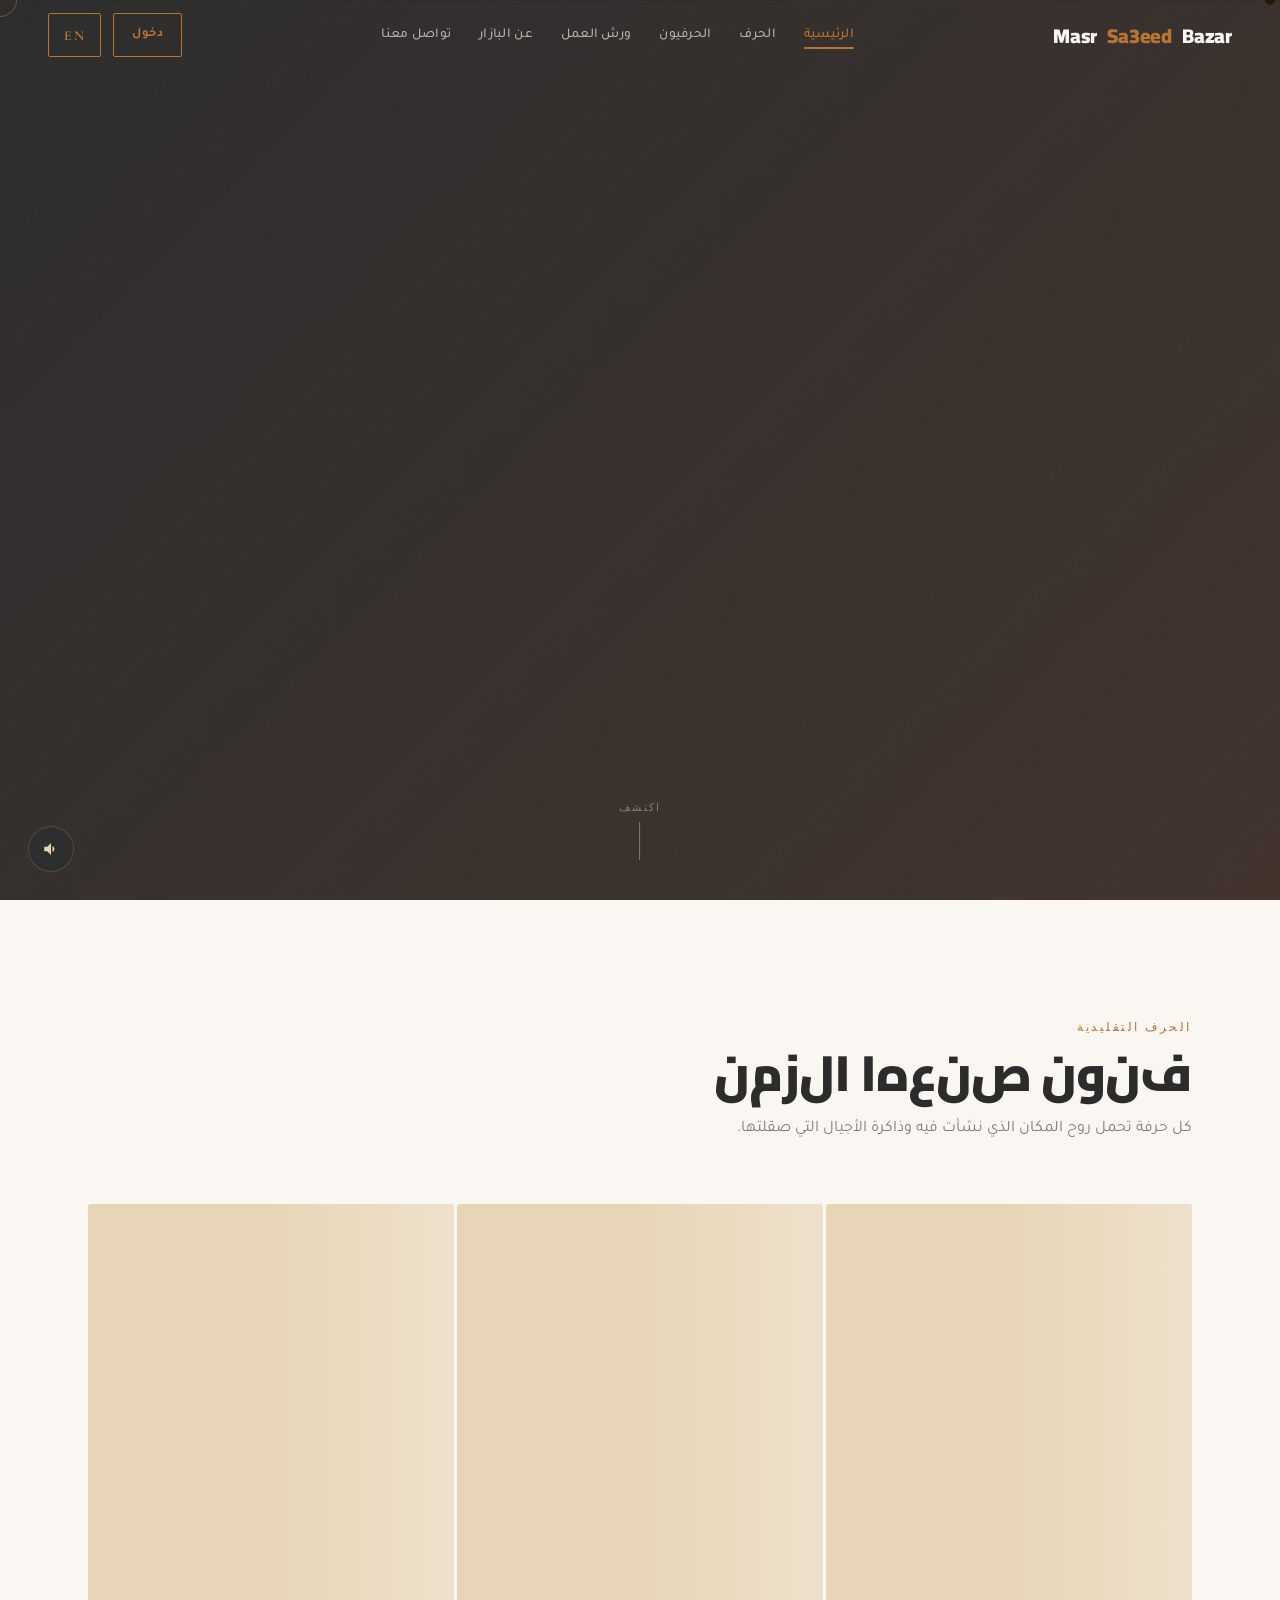
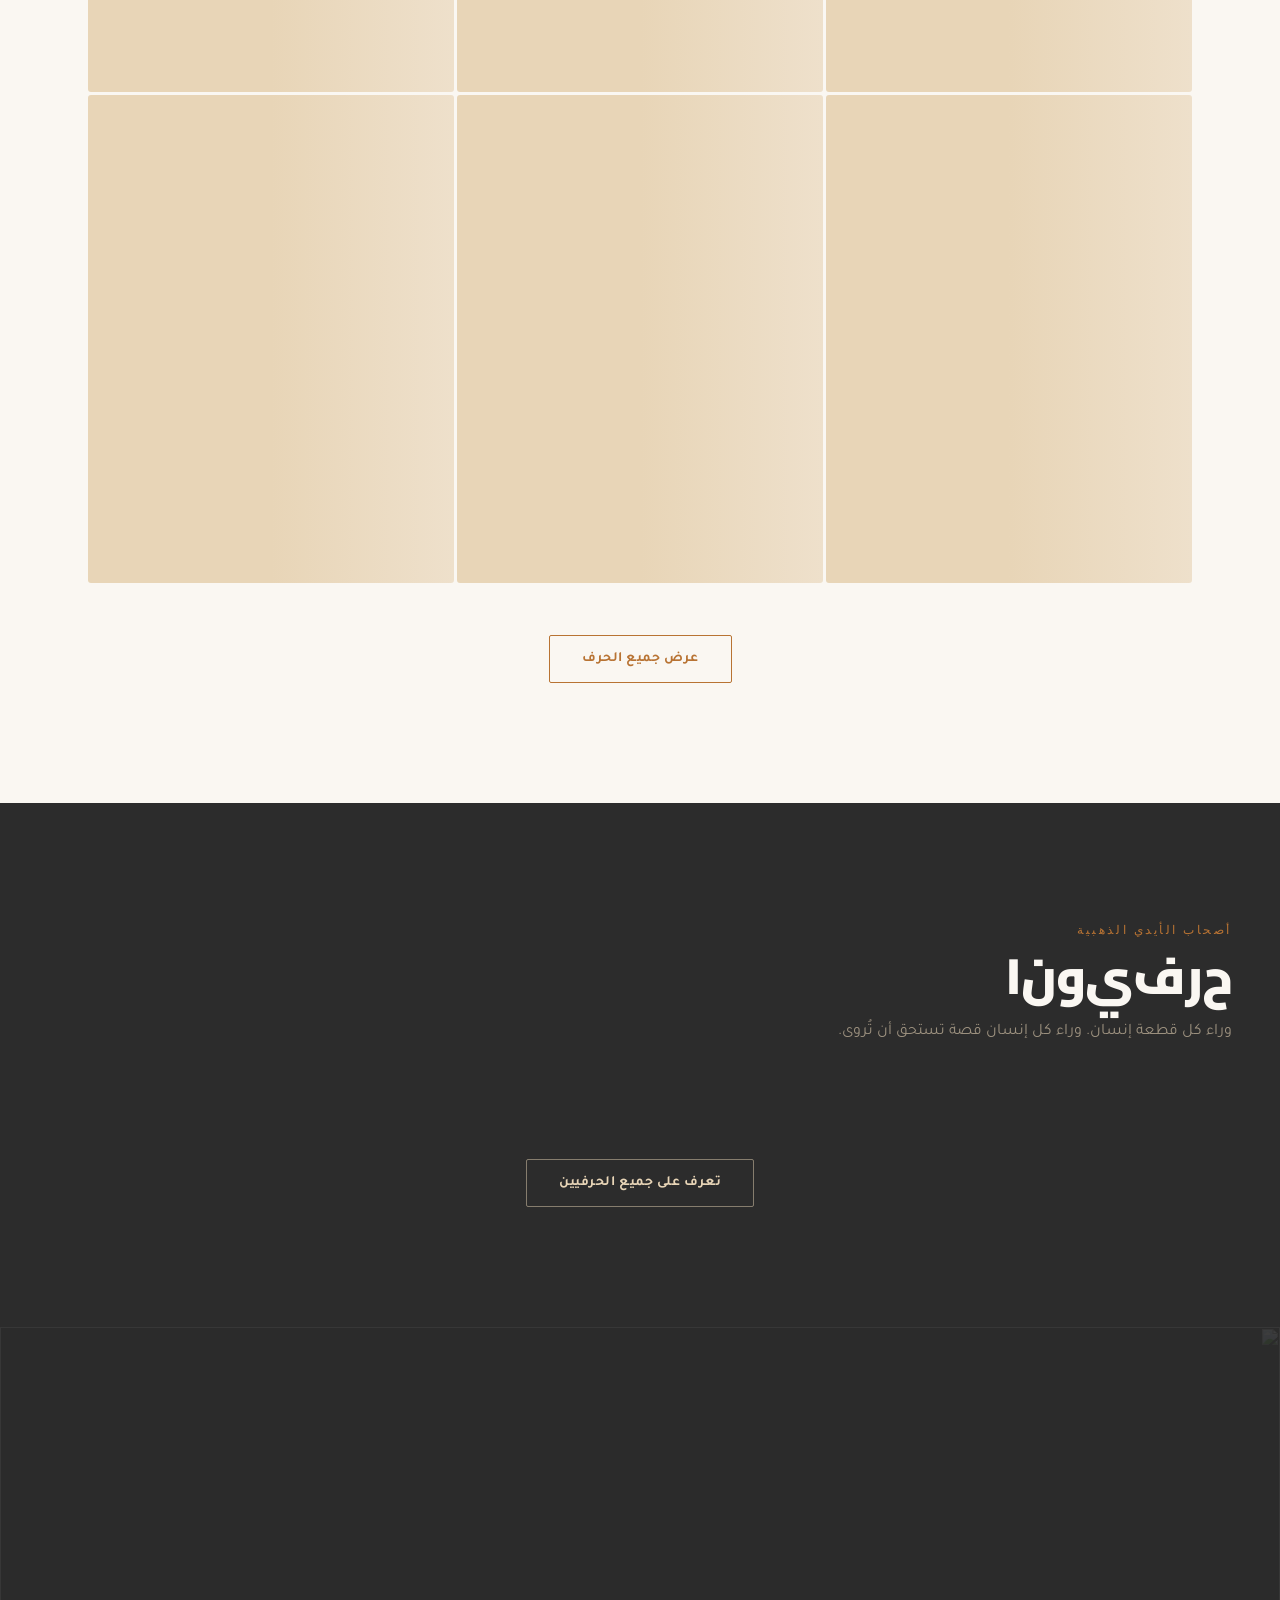
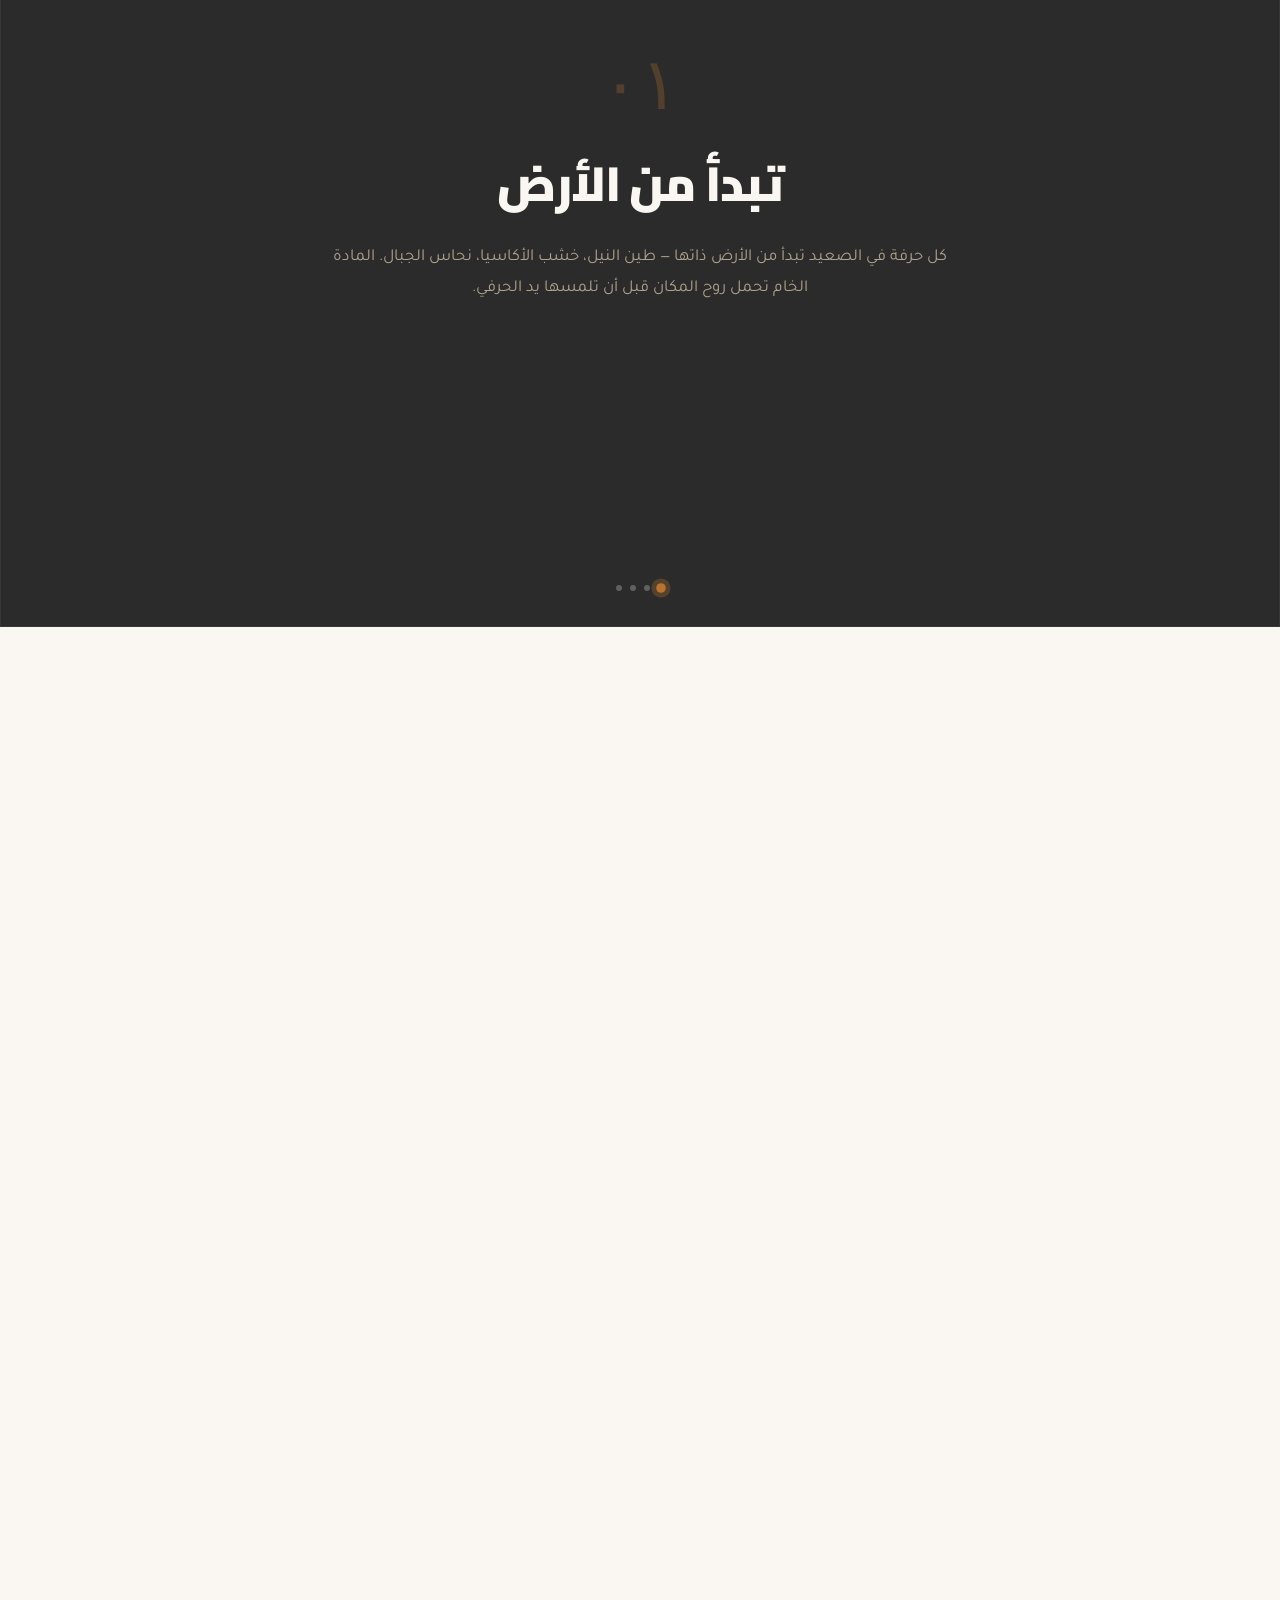
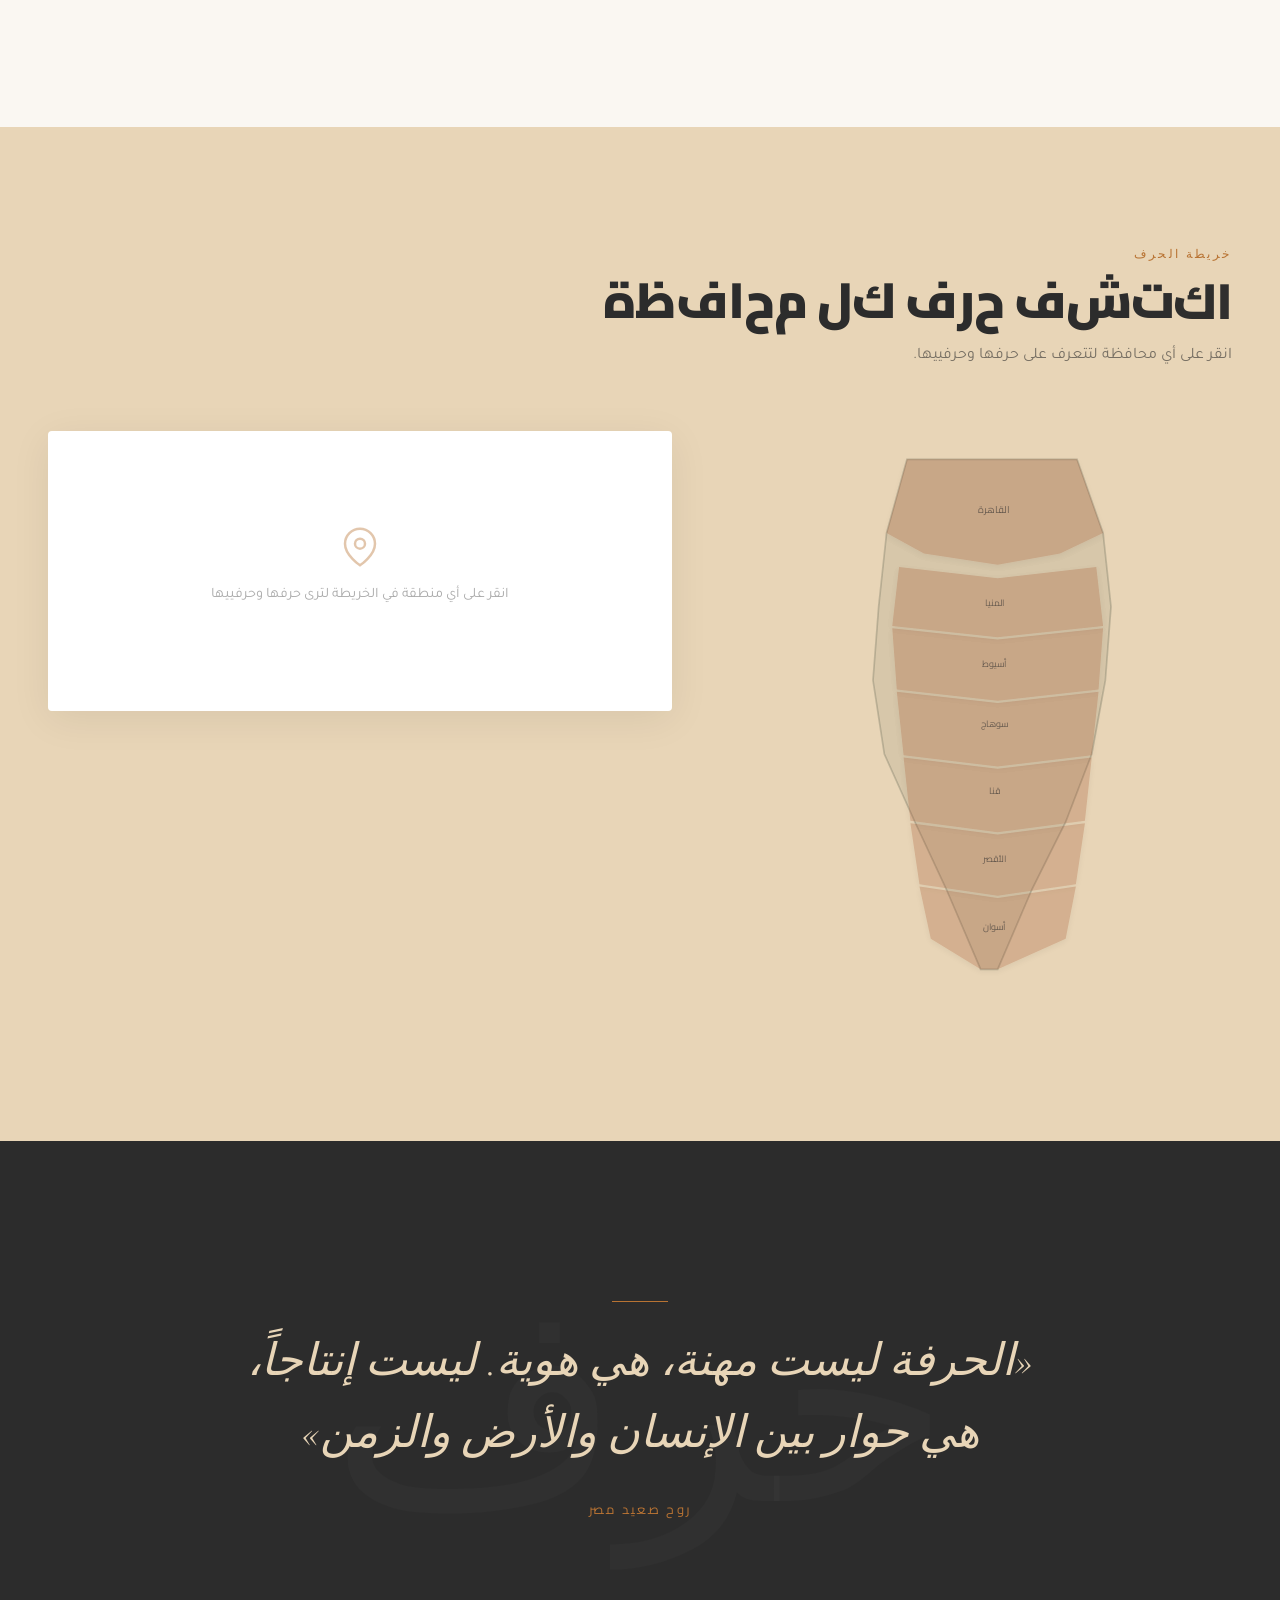
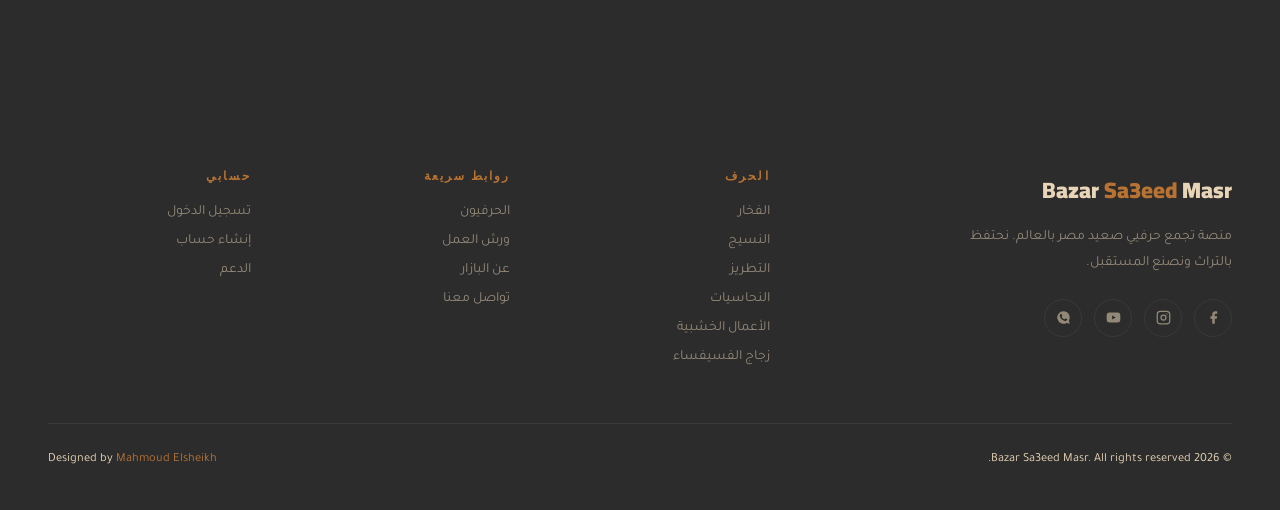
==== commit f688285d: "Add logo img" ====
--- a/index.html
+++ b/index.html
@@ -4,7 +4,7 @@
         <meta charset="UTF-8" />
         <meta name="viewport" content="width=device-width,initial-scale=1.0" />
         <title>بازار صعيد مصر — حرف يدوية أصيلة من قلب مصر</title>
-        <link rel="shortcut icon" href="img/logo.png" type="image/x-icon" />
+        <link rel="shortcut icon" href="img/logo.jpeg" type="image/x-icon" />
         <meta
             name="description"
             content="بازار صعيد مصر — منصة تجمع أمهر حرفيي الصعيد بالعالم. فخار، نسيج، تطريز، نحاسيات وأعمال خشبية يدوية أصيلة."
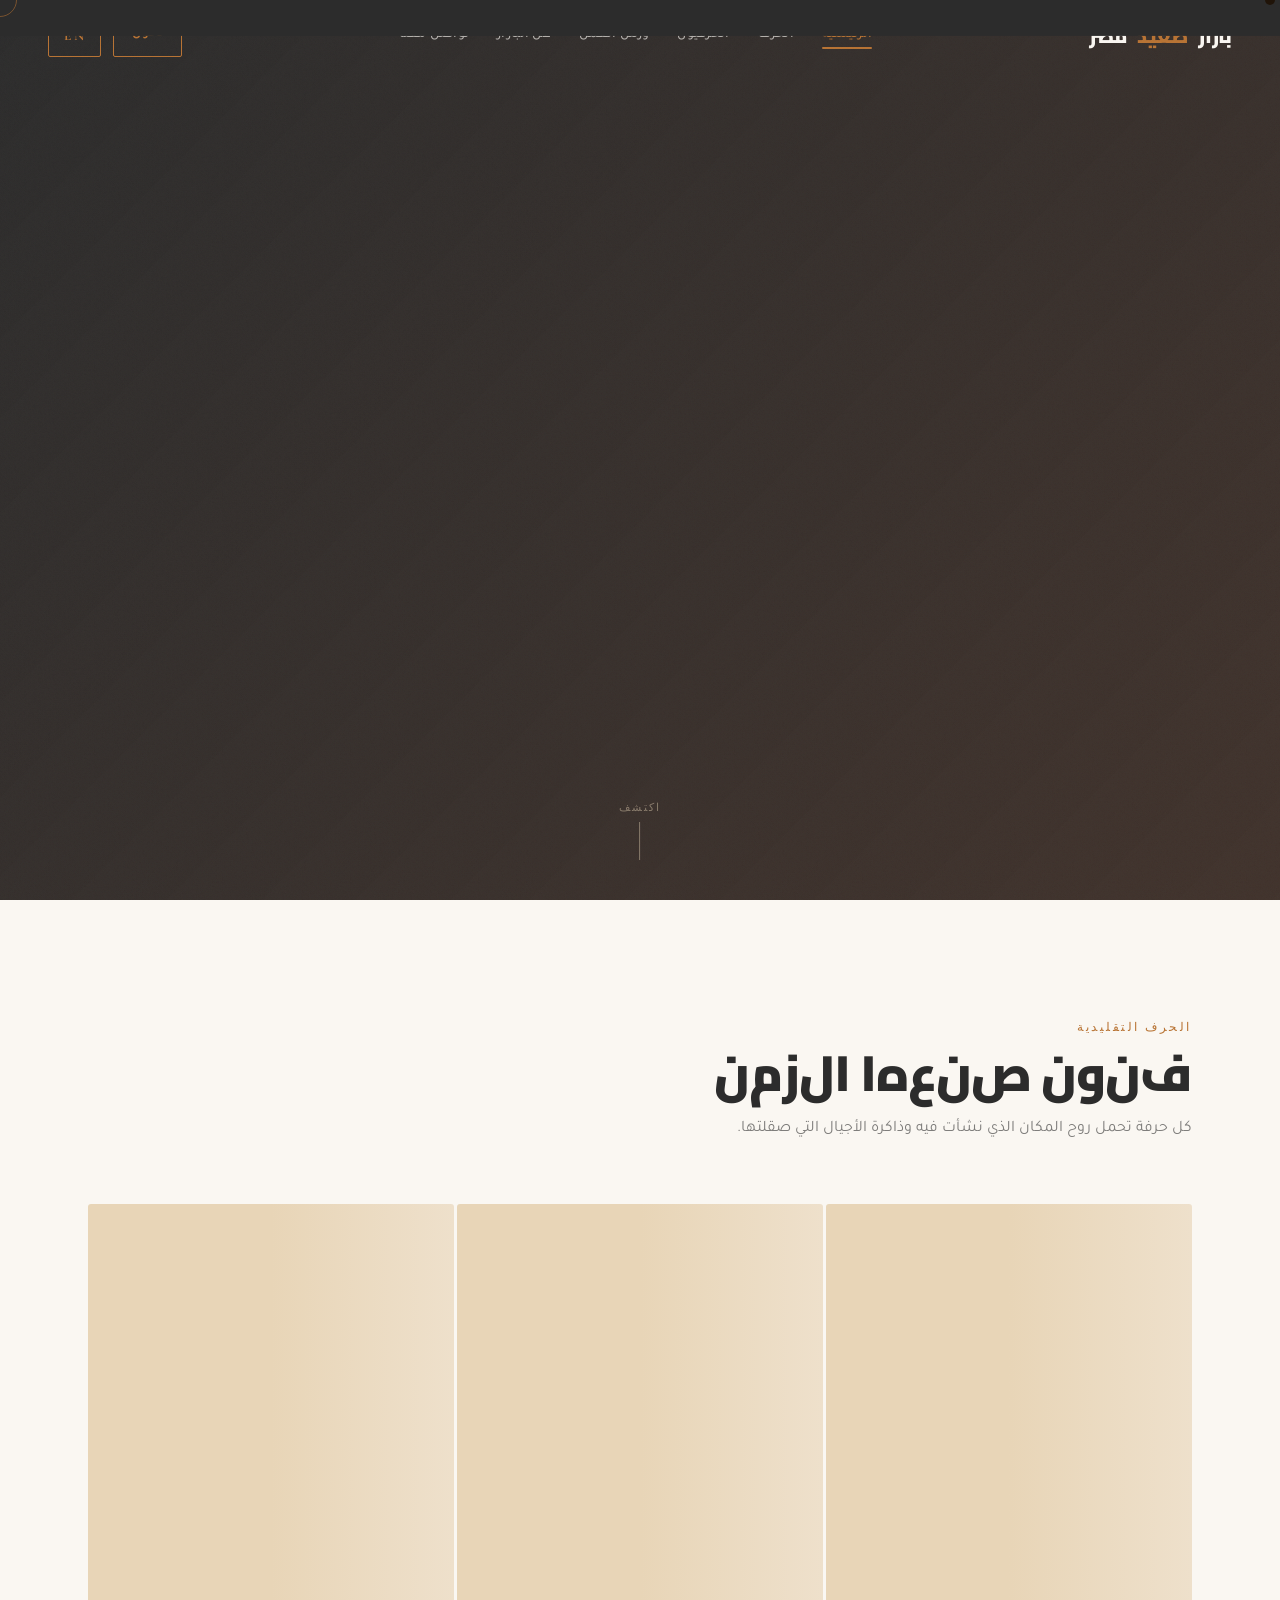
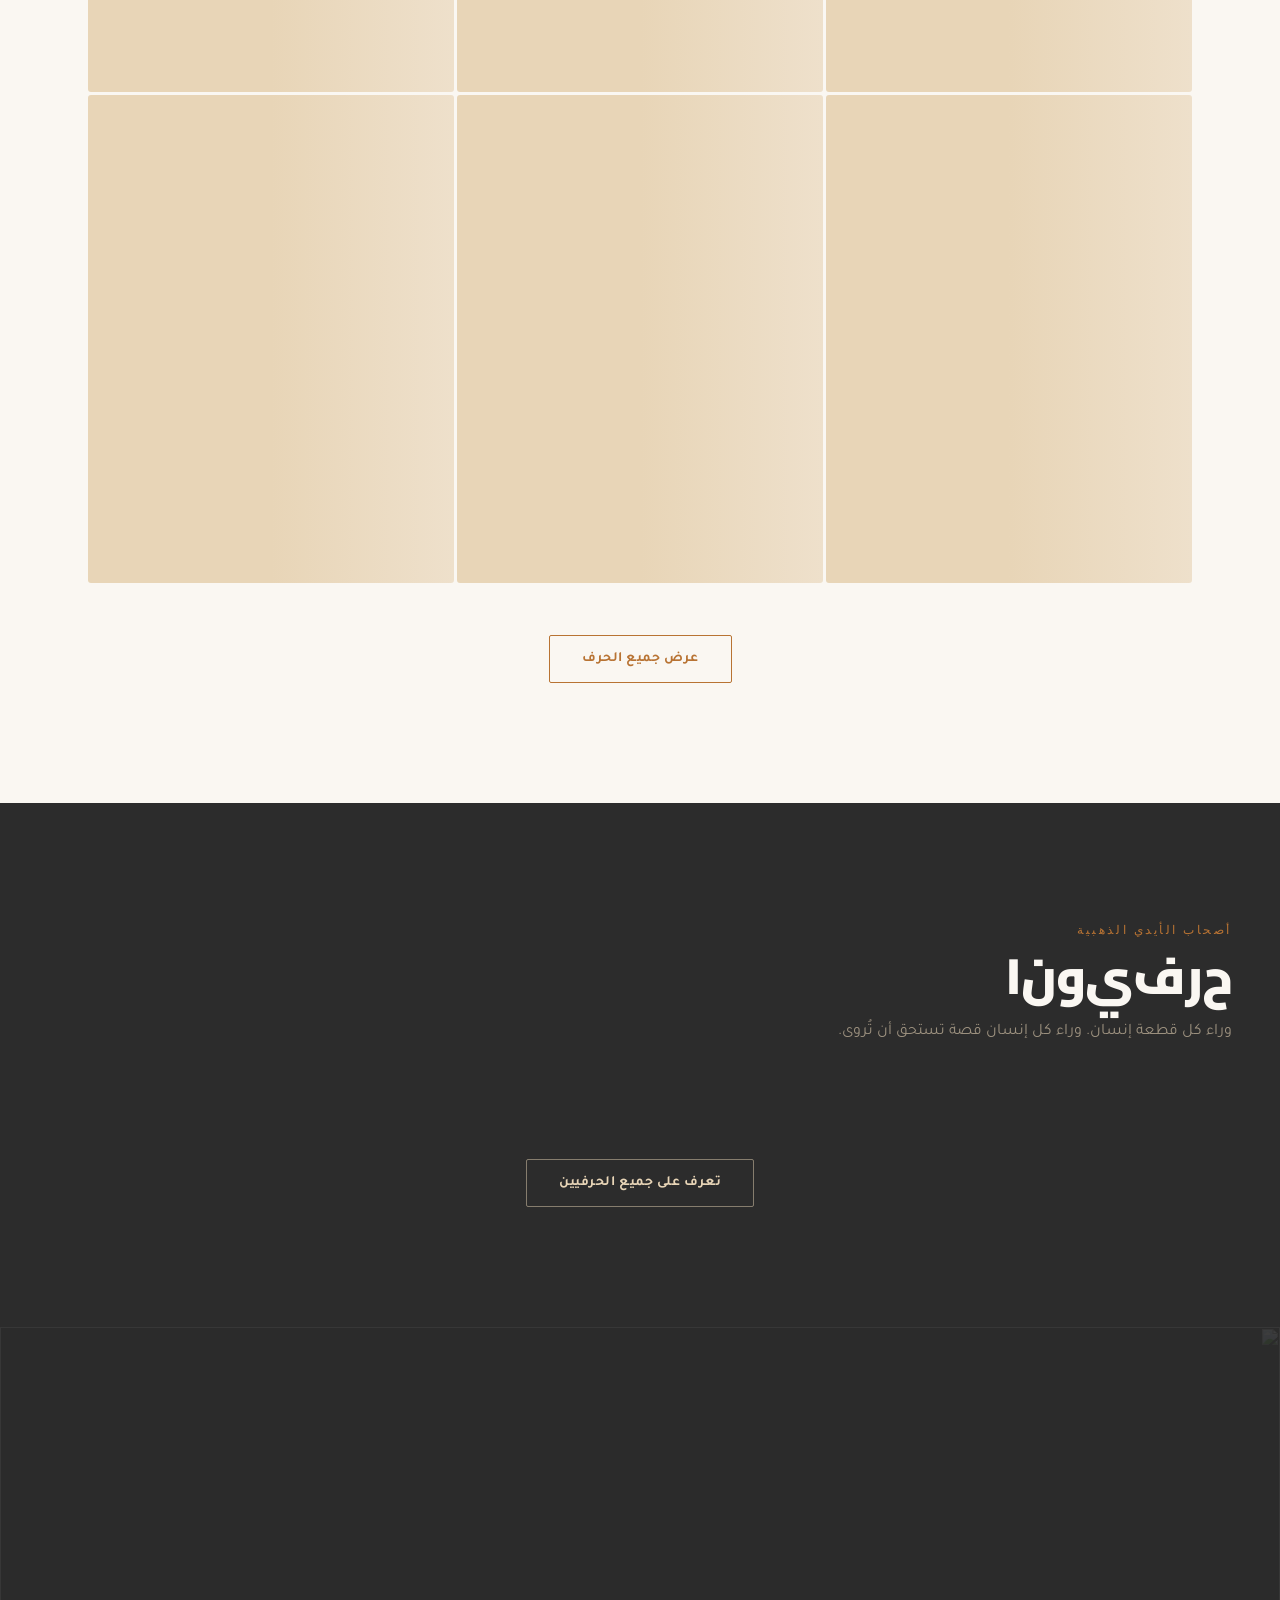
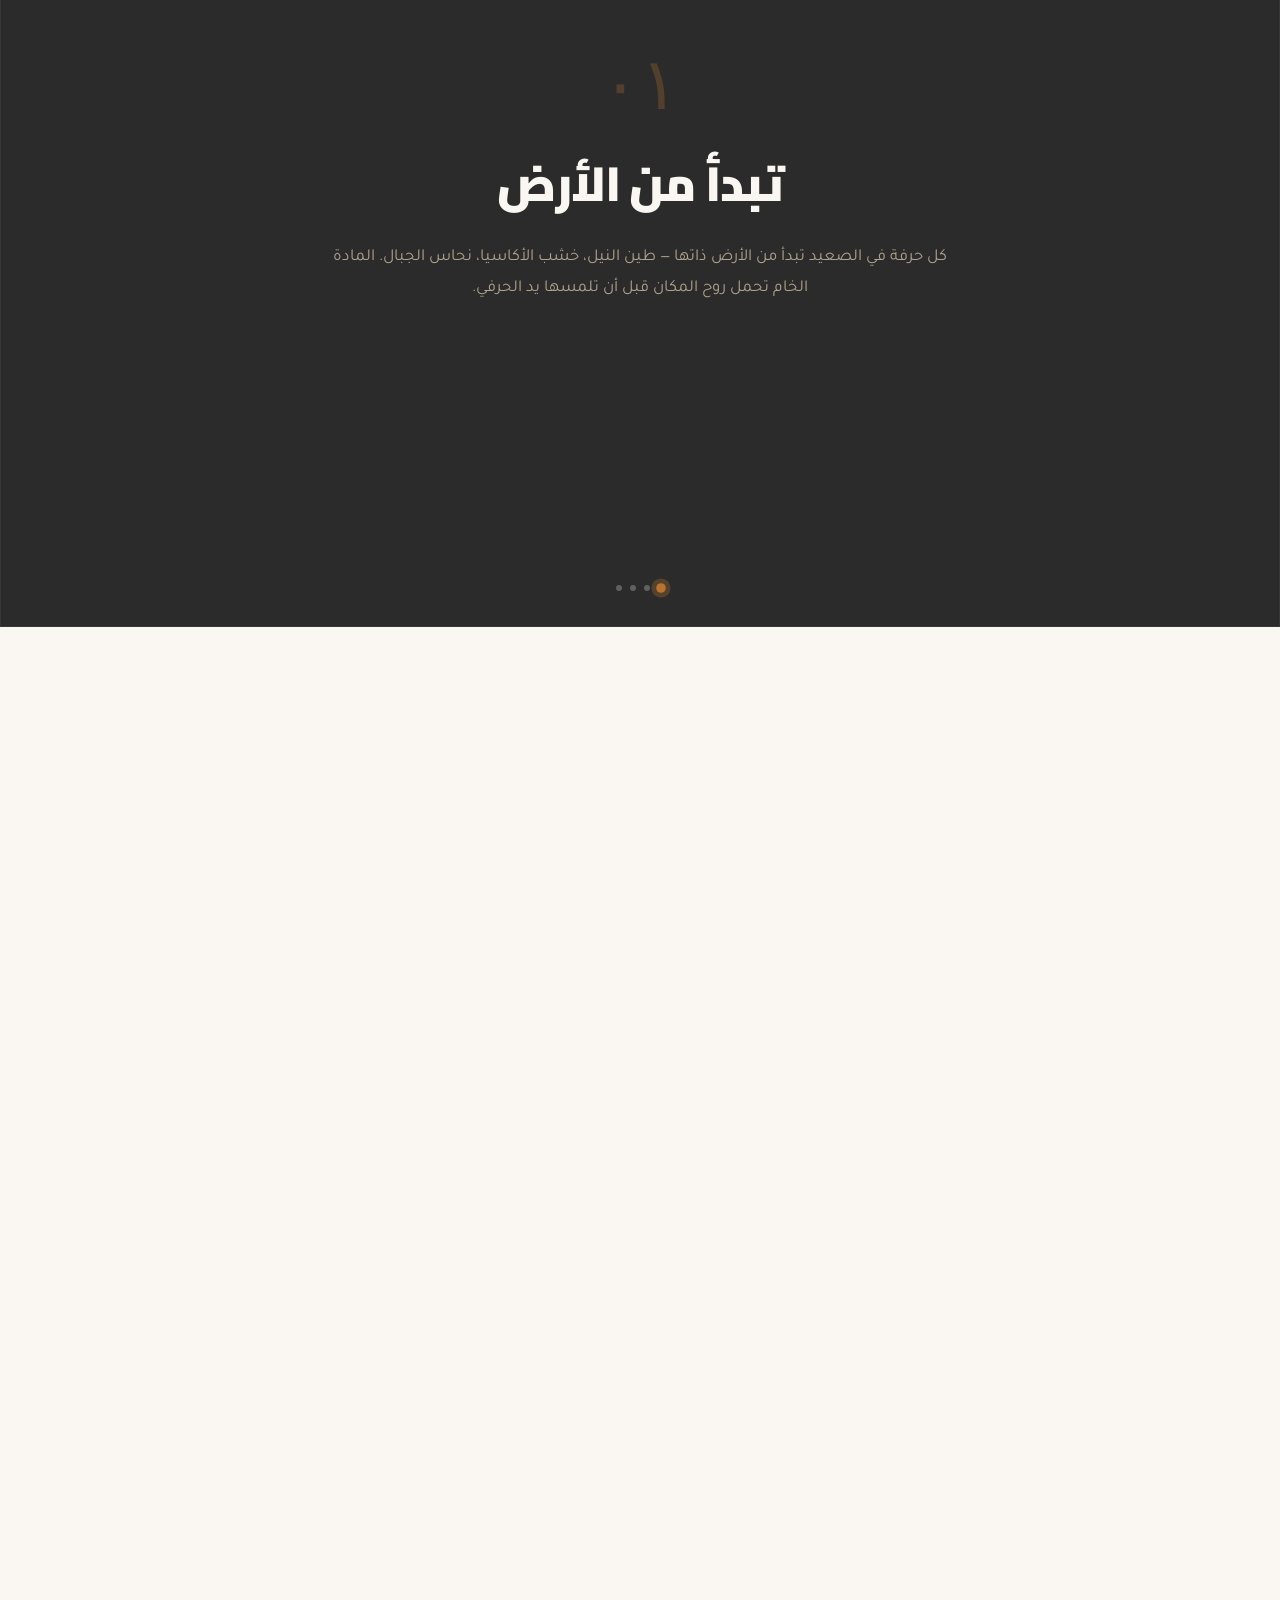
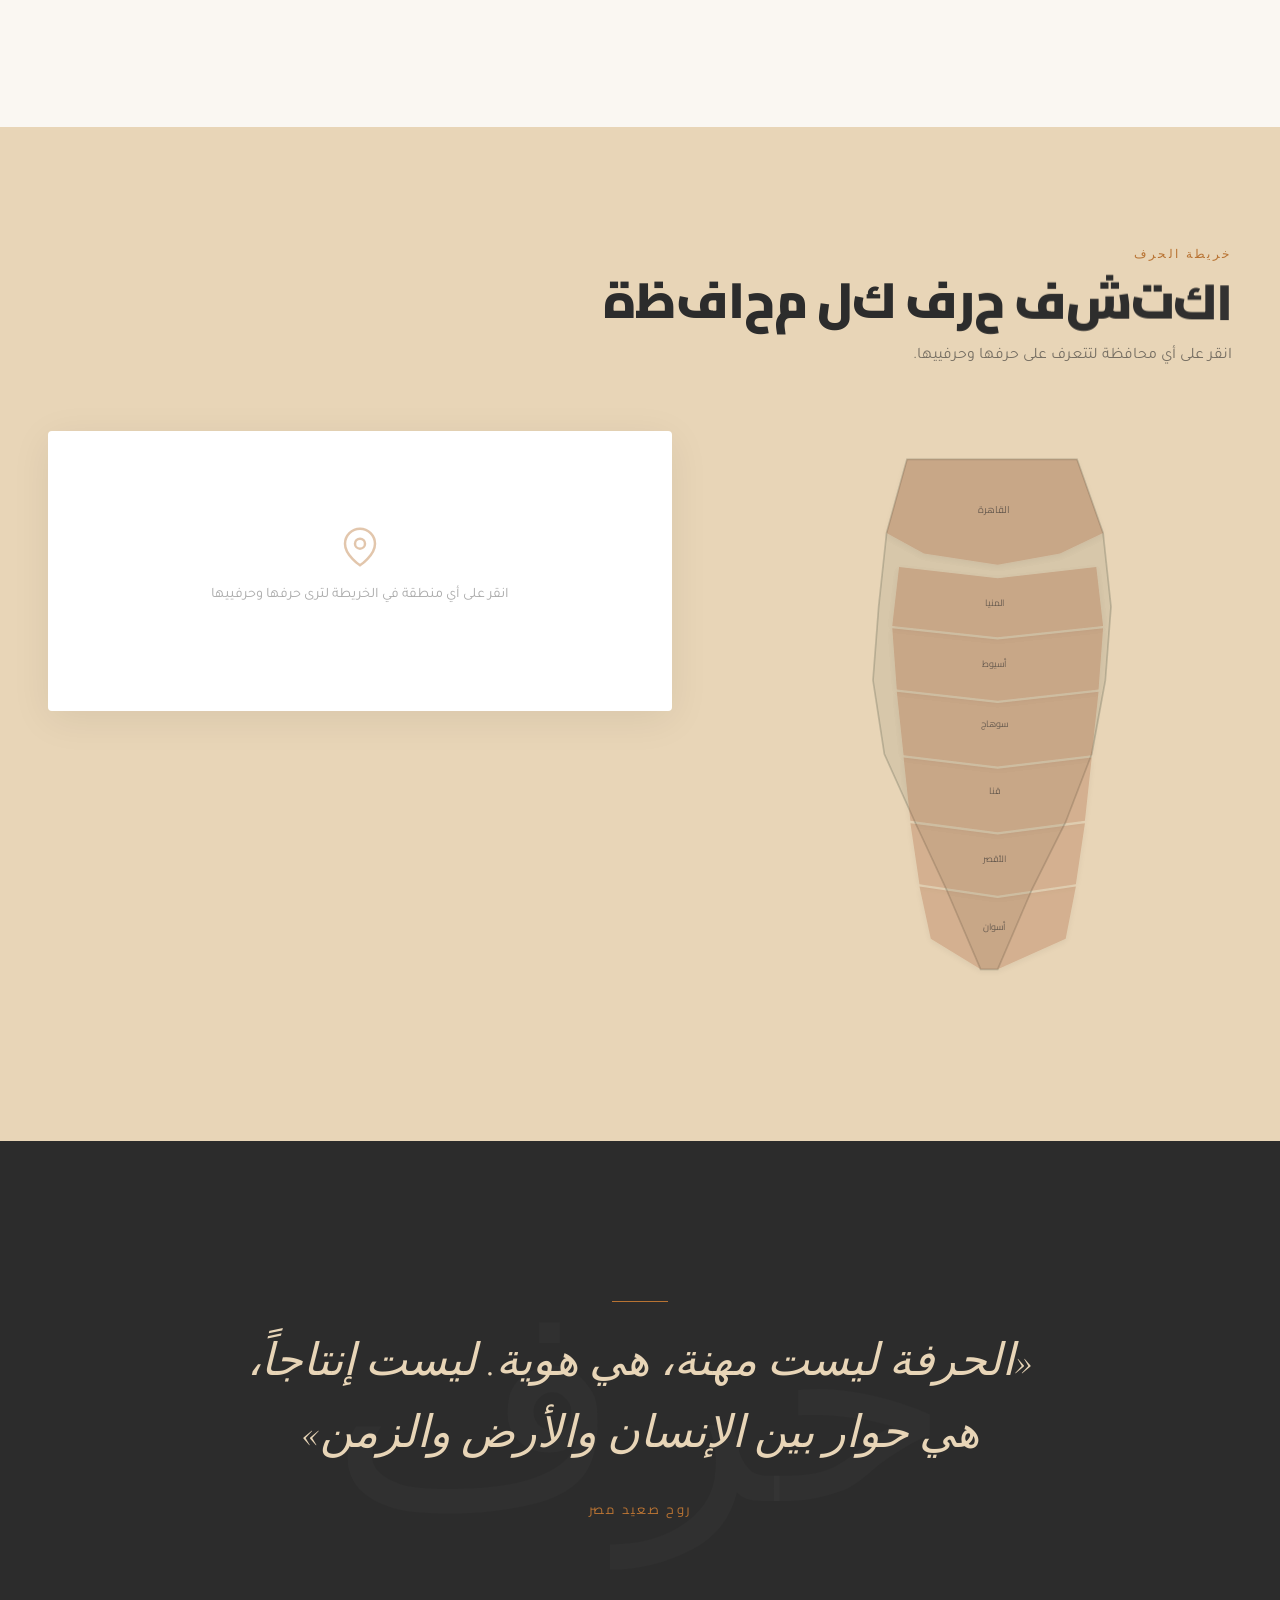
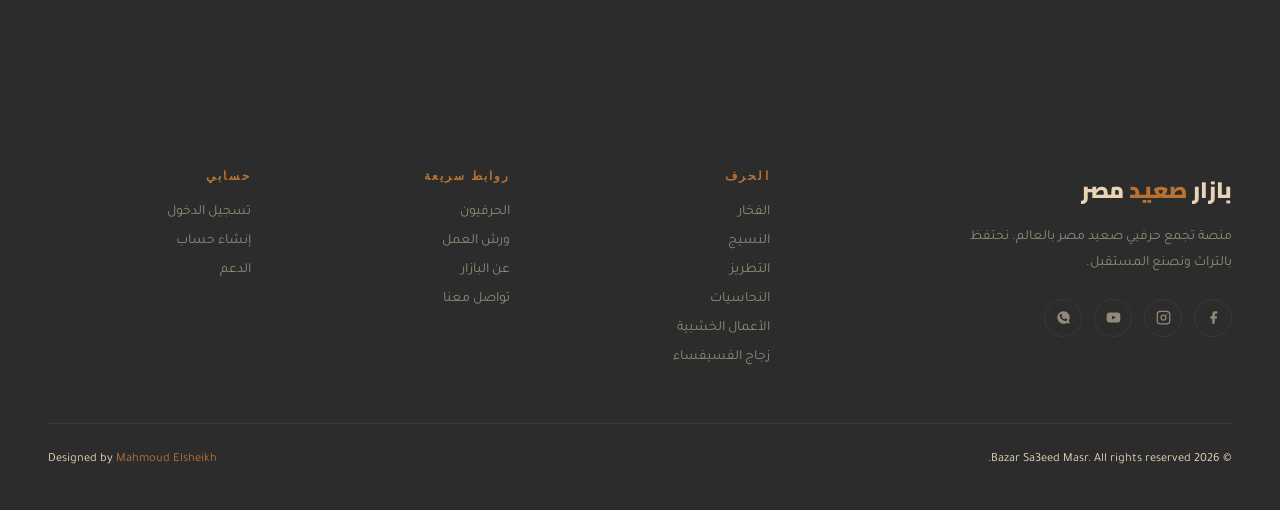
==== commit c6ec751c: "Add more Improvements" ====
--- a/index.html
+++ b/index.html
@@ -19,11 +19,7 @@
         />
         <link rel="preconnect" href="https://fonts.googleapis.com" />
         <link rel="preconnect" href="https://fonts.gstatic.com" crossorigin />
-        <link
-            rel="preload"
-            as="style"
-            href="https://fonts.googleapis.com/css2?family=Cairo:wght@400;700;900&family=Tajawal:wght@400;500&family=Cormorant+Garamond:ital,wght@0,300;0,400;1,400&family=Inter:wght@400;500&display=swap"
-        />
+
         <link
             rel="stylesheet"
             href="https://fonts.googleapis.com/css2?family=Cairo:wght@300;400;600;700;900&family=Tajawal:wght@300;400;500;700&family=Cormorant+Garamond:ital,wght@0,300;0,400;0,600;1,300;1,400&family=Inter:wght@300;400;500;600&display=swap"
@@ -47,9 +43,6 @@
         <meta name="theme-color" content="#B87333" />
     </head>
     <body>
-        <a href="#main-content" class="skip-link" data-ar="انتقل للمحتوى" data-en="Skip to content">
-            انتقل للمحتوى
-        </a>
         <div class="grain-overlay" aria-hidden="true"></div>
         <div id="cursor" aria-hidden="true"></div>
         <div id="cursor-follower" aria-hidden="true"></div>
@@ -612,14 +605,6 @@
         </main>
         <footer role="contentinfo"></footer>
 
-        <button id="audio-toggle" aria-label="تشغيل الموسيقى المحيطة">
-            <svg viewBox="0 0 24 24" fill="currentColor" width="18" height="18">
-                <path
-                    d="M3 9v6h4l5 5V4L7 9H3zm13.5 3c0-1.77-1.02-3.29-2.5-4.03v8.05c1.48-.73 2.5-2.25 2.5-4.02z"
-                />
-            </svg>
-        </button>
-
         <script src="js/shared.js"></script>
         <script src="js/enhancements.js"></script>
         <script>
@@ -702,8 +687,8 @@
                         duration: 0.65,
                         stagger: 0.1,
                         ease: 'power2.out',
-                        clearProps:'opacity,transform',
-scrollTrigger:{trigger:'#artisans-grid',start:'top 85%',once:true}
+                        clearProps: 'opacity,transform',
+                        scrollTrigger: { trigger: '#artisans-grid', start: 'top 85%', once: true }
                     });
                 } catch (e) {}
             }
--- a/css/shared.css
+++ b/css/shared.css
@@ -241,7 +241,7 @@
 #navbar.scrolled .nav-logo {
     color: var(--charcoal);
 }
-.nav-logo span {
+.nav-logo .logo-highlight {
     color: var(--copper);
 }
 .nav-links {
@@ -312,10 +312,13 @@
     display: block;
     width: 24px;
     height: 1.5px;
-    background: var(--charcoal);
+    background: var(--copper);
     transition:
         transform 0.35s,
         opacity 0.35s;
+}
+#navbar.scrolled #hamburger span {
+    background: var(--charcoal);
 }
 #hamburger.open span:nth-child(1) {
     transform: translateY(6.5px) rotate(45deg);
@@ -376,7 +379,7 @@
     font-weight: 900;
     margin-bottom: 14px;
 }
-.footer-brand .logo span {
+.footer-brand .logo .logo-highlight {
     color: var(--copper);
 }
 .footer-brand p {
@@ -452,36 +455,6 @@
 .footer-bottom p {
     font-size: 0.78rem;
     /* opacity: 0.38; */
-}
-
-/* ── AUDIO TOGGLE ───────────────────────────────────────────────── */
-#audio-toggle {
-    position: fixed;
-    bottom: 28px;
-    inset-inline-end: 28px;
-    width: 46px;
-    height: 46px;
-    background: var(--charcoal);
-    border: 1px solid rgba(255, 255, 255, 0.14);
-    border-radius: 50%;
-    display: flex;
-    align-items: center;
-    justify-content: center;
-    z-index: 990;
-    cursor: none;
-    color: var(--sand);
-    transition:
-        background 0.25s,
-        border-color 0.25s;
-}
-#audio-toggle:hover {
-    background: var(--copper);
-    border-color: var(--copper);
-}
-#audio-toggle.playing {
-    background: rgba(184, 115, 51, 0.15);
-    border-color: var(--copper);
-    color: var(--copper);
 }
 
 /* ── SKELETON LOADER ────────────────────────────────────────────── */
@@ -774,8 +747,8 @@
     color: var(--offwhite);
     text-decoration: none;
 }
-.auth-nav-logo span {
-    color: var(--copper);
+.auth-nav-logo span.highlight {
+    color: var(--charcoal);
 }
 /* Auth layout */
 .auth-wrap,
@@ -817,14 +790,14 @@
     font-size: clamp(1.1rem, 2.5vw, 1.7rem);
     font-style: italic;
     font-weight: 300;
-    color: var(--sand);
+    color: var(--offwhite);
     line-height: 1.65;
     margin-bottom: 14px;
 }
 .auth-quote-credit {
     font-size: 0.7rem;
     letter-spacing: 0.18em;
-    color: var(--copper);
+    color: var(--charcoal);
     text-transform: uppercase;
     font-family: var(--font-accent);
 }
@@ -2866,10 +2839,6 @@
     .footer-brand {
         grid-column: 1 / -1;
     }
-    #audio-toggle {
-        bottom: 16px;
-        inset-inline-end: 16px;
-    }
     .page-hero-content {
         padding: 110px 24px 64px;
     }
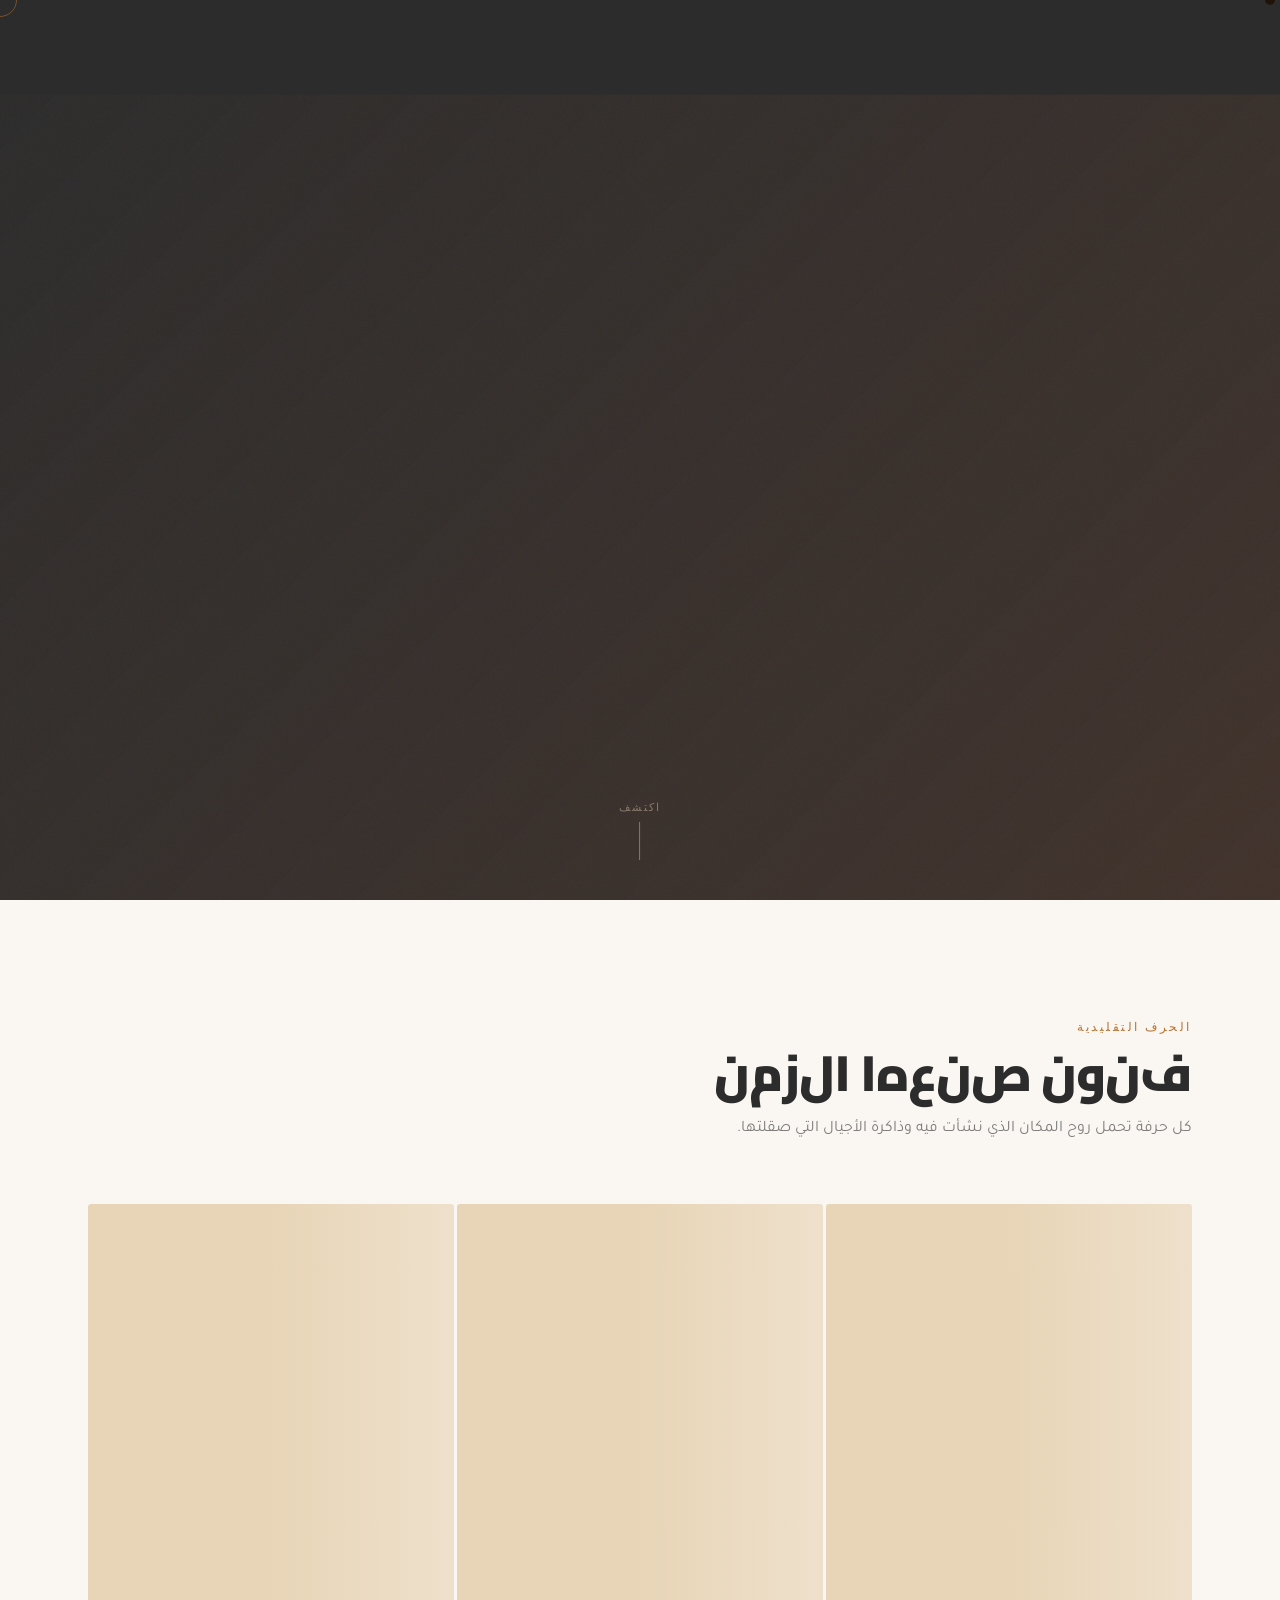
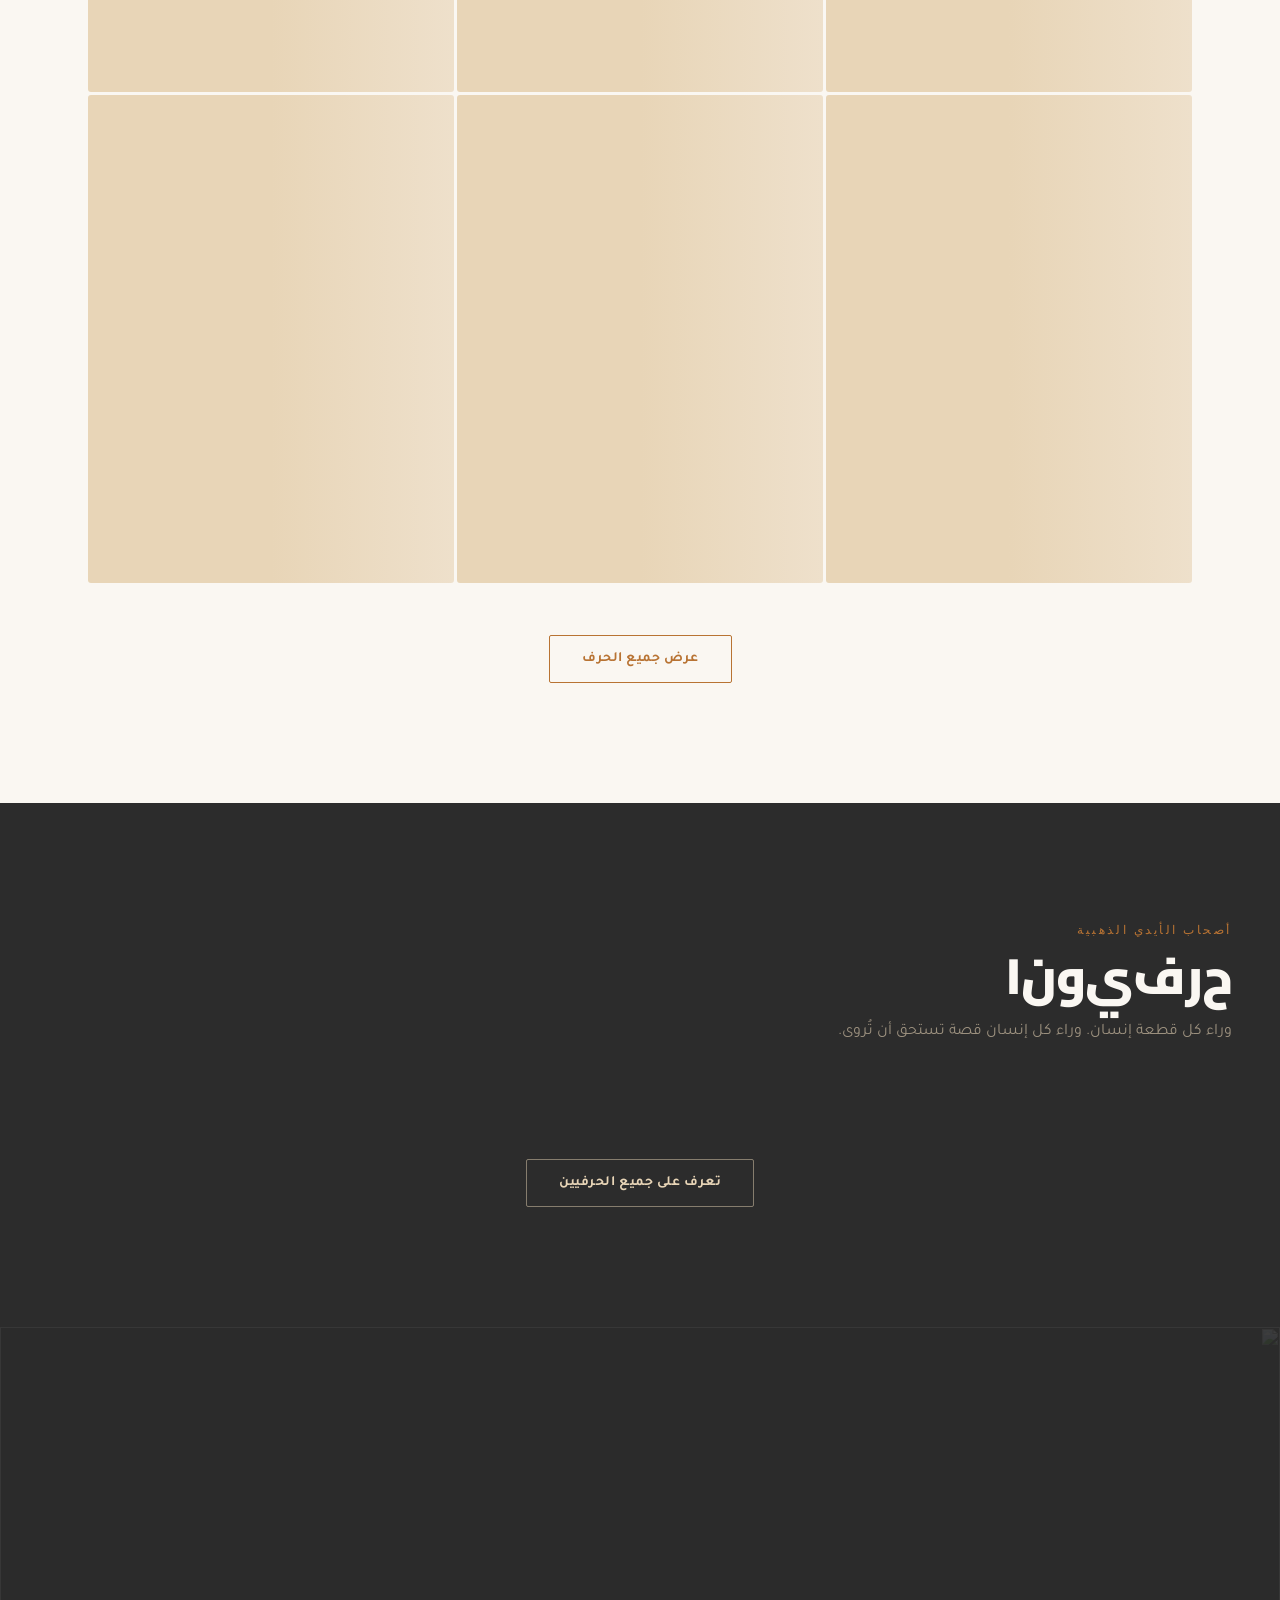
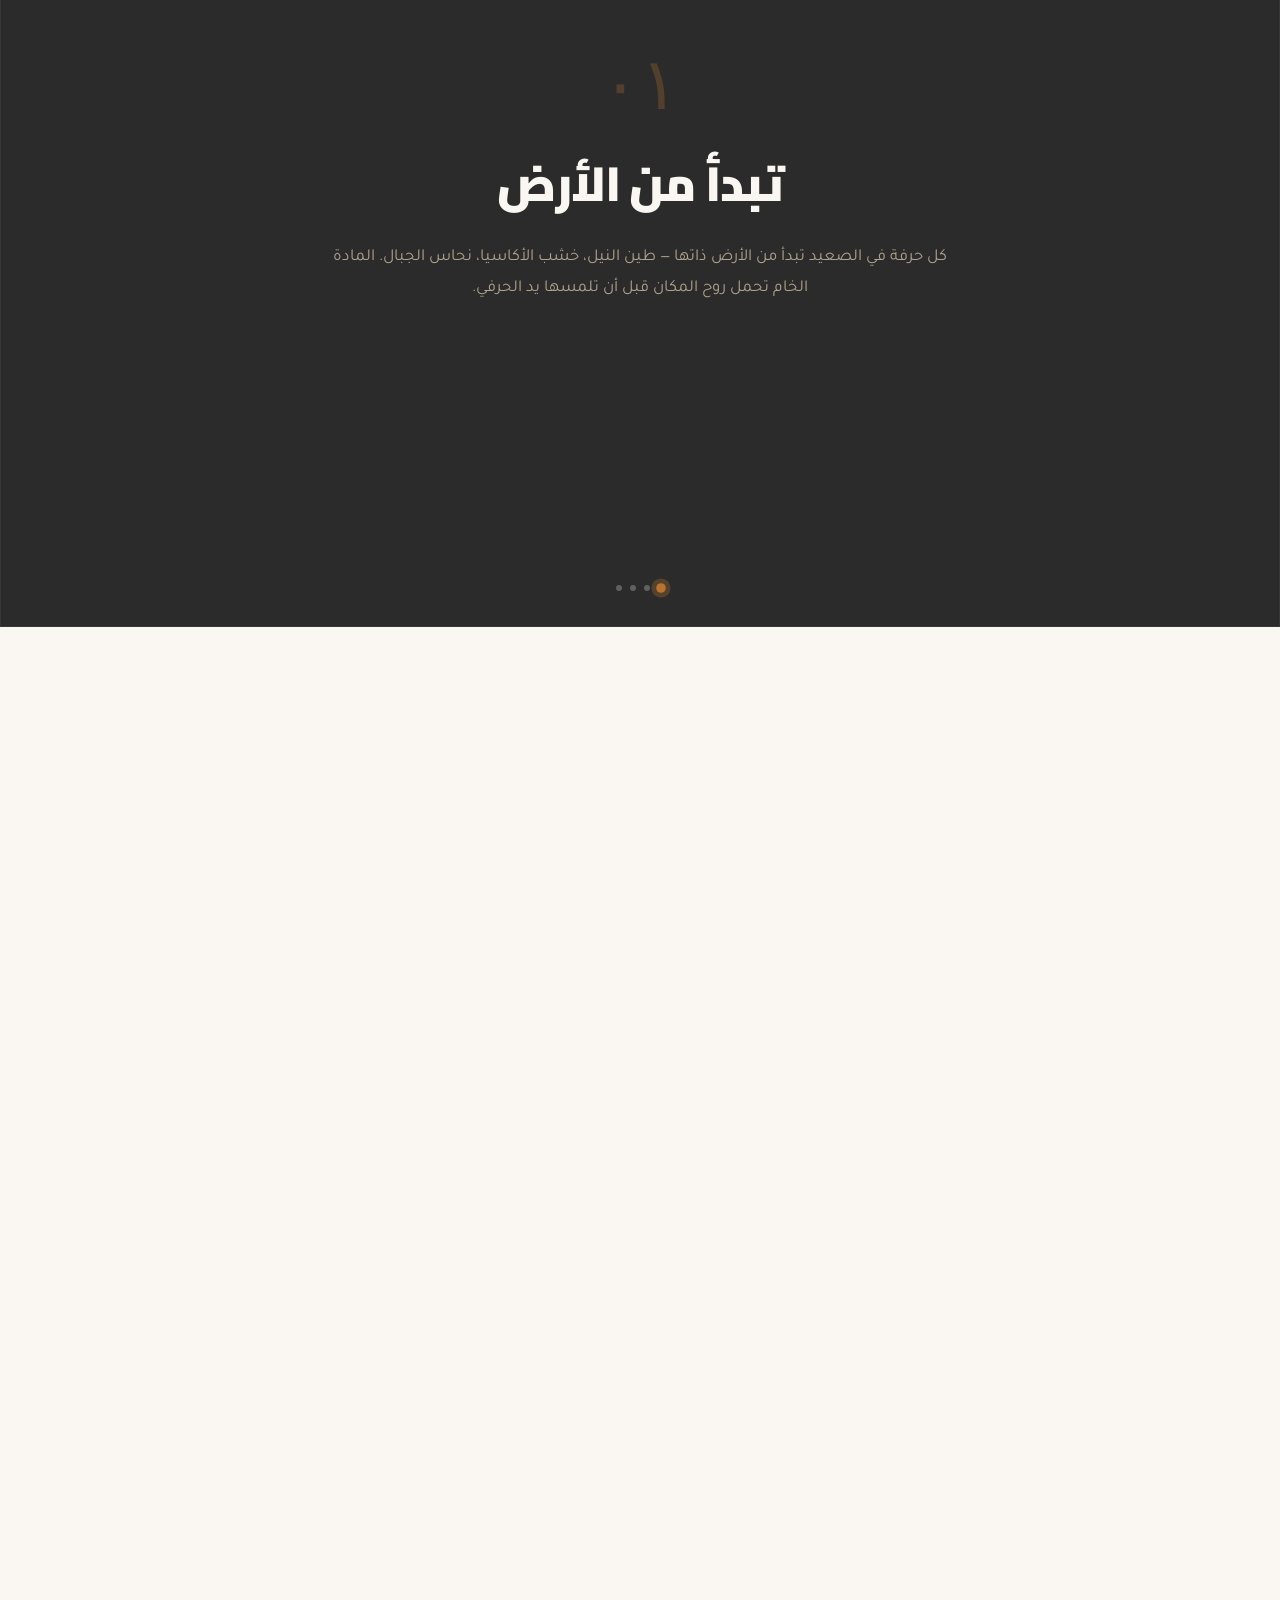
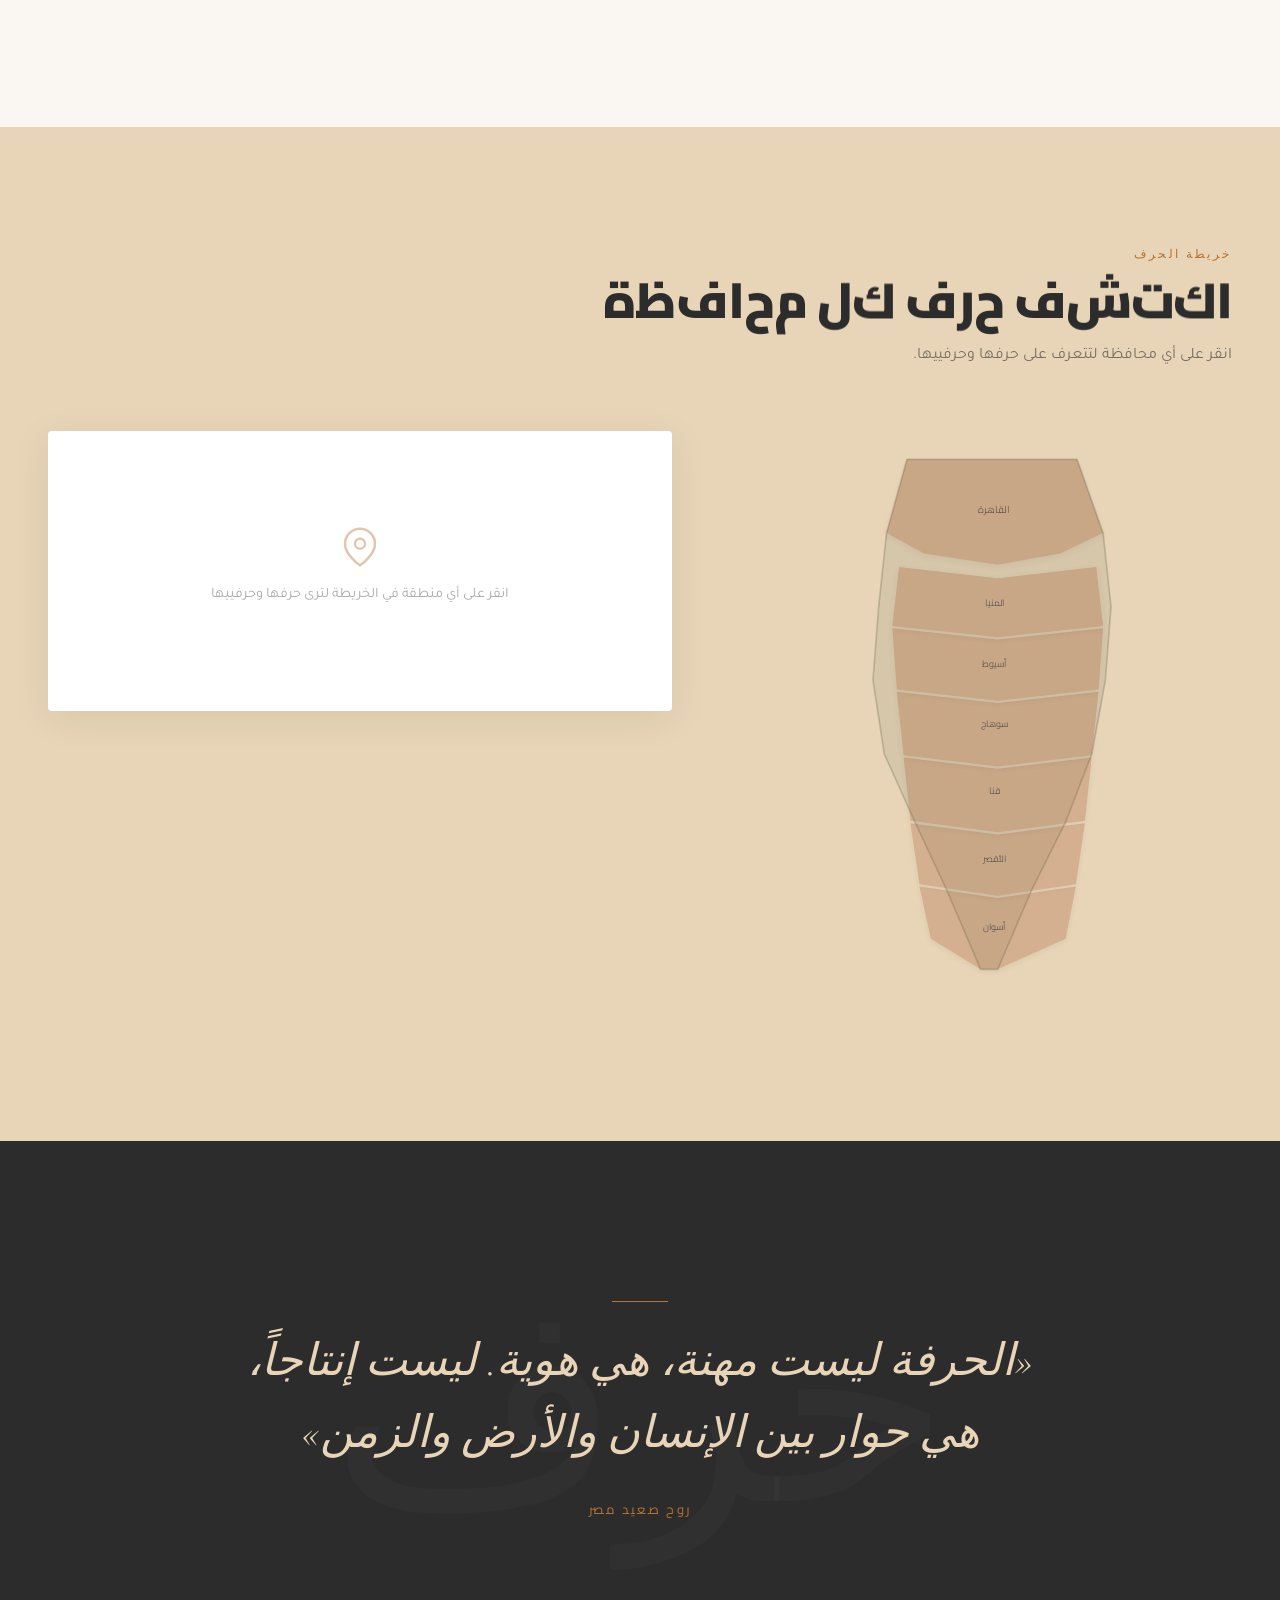
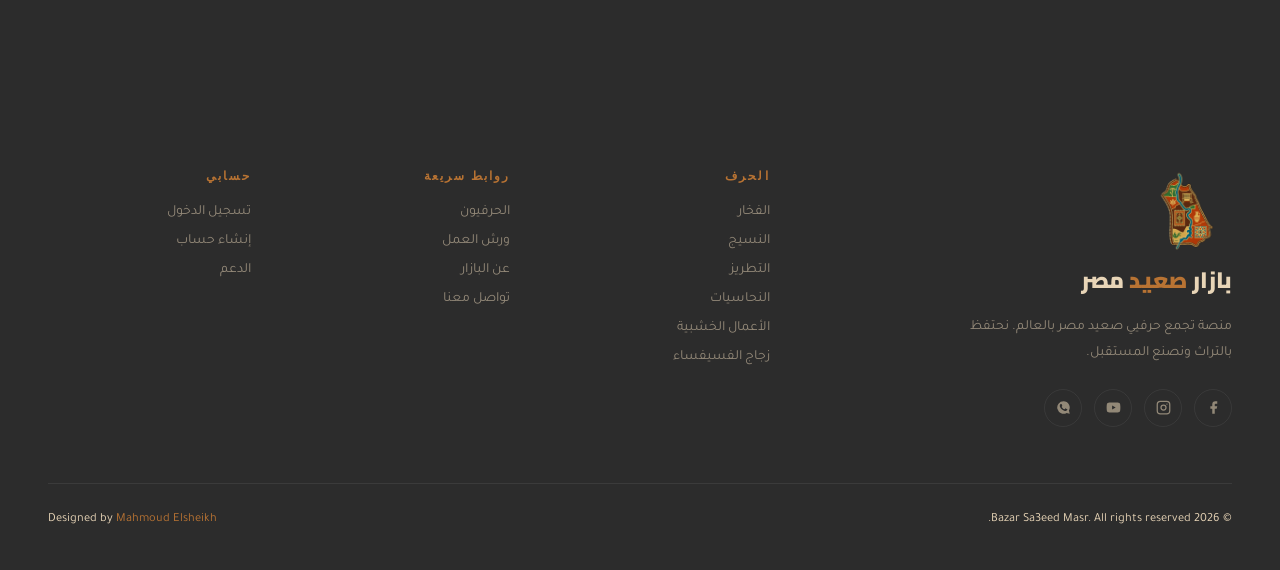
==== commit 7fb1fd04: "Set logo in Navbar & Footer" ====
--- a/index.html
+++ b/index.html
@@ -4,7 +4,7 @@
         <meta charset="UTF-8" />
         <meta name="viewport" content="width=device-width,initial-scale=1.0" />
         <title>بازار صعيد مصر — حرف يدوية أصيلة من قلب مصر</title>
-        <link rel="shortcut icon" href="img/logo.jpeg" type="image/x-icon" />
+        <link rel="shortcut icon" href="img/logo.png" type="image/x-icon" />
         <meta
             name="description"
             content="بازار صعيد مصر — منصة تجمع أمهر حرفيي الصعيد بالعالم. فخار، نسيج، تطريز، نحاسيات وأعمال خشبية يدوية أصيلة."
--- a/css/shared.css
+++ b/css/shared.css
@@ -232,11 +232,16 @@
     align-items: center;
     gap: 10px;
     text-decoration: none;
+    flex-wrap: wrap;
 }
 .logo-img {
+    width: 90px;
+    height: 90px;
+    object-fit: contain;
+}
+.nav-logo .logo-img {
     width: 50px;
     height: 50px;
-    object-fit: contain;
 }
 #navbar.scrolled .nav-logo {
     color: var(--charcoal);
@@ -273,6 +278,11 @@
     display: flex;
     align-items: center;
     gap: 12px;
+}
+#btn-login {
+    padding: 8px 18px;
+    font-size: 0.8rem;
+    min-height: 44px;
 }
 #lang-toggle {
     font-family: var(--font-accent);
@@ -3027,6 +3037,28 @@
     }
 }
 @media (max-width: 540px) {
+    .nav-logo{
+        font-size: 1.1rem;
+        gap: 5px;
+    }
+    .logo-text{
+        display: none;
+    }
+    .nav-logo .logo-img{
+        width: 70px;
+        height: 60px;
+    }
+    .nav-actions {
+        gap: 8px;
+    }
+    #btn-login {
+        padding: 7px 15px;
+        min-height: 40px;
+    }
+    #lang-toggle {
+        min-height: 40px;
+        min-width: 40px;
+    }
     .crafts-grid,
     .crafts-masonry {
         grid-template-columns: 1fr;
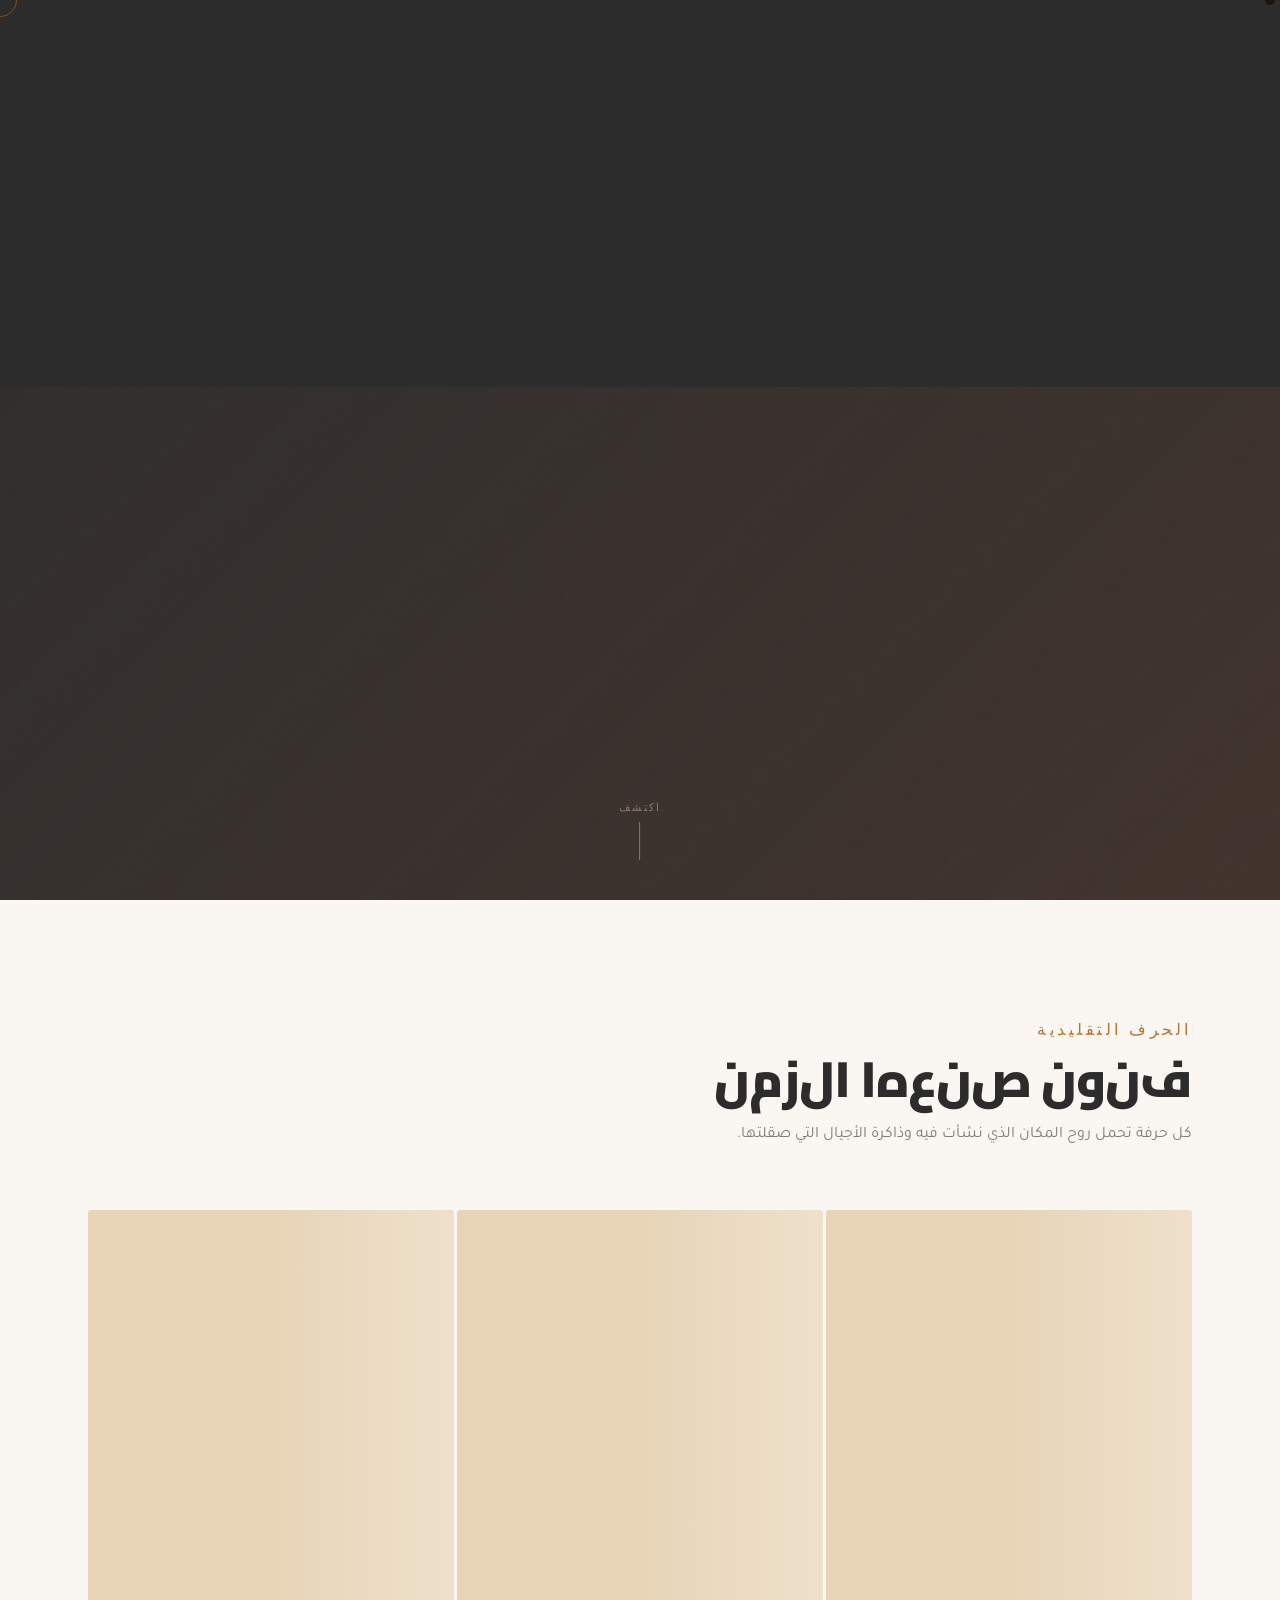
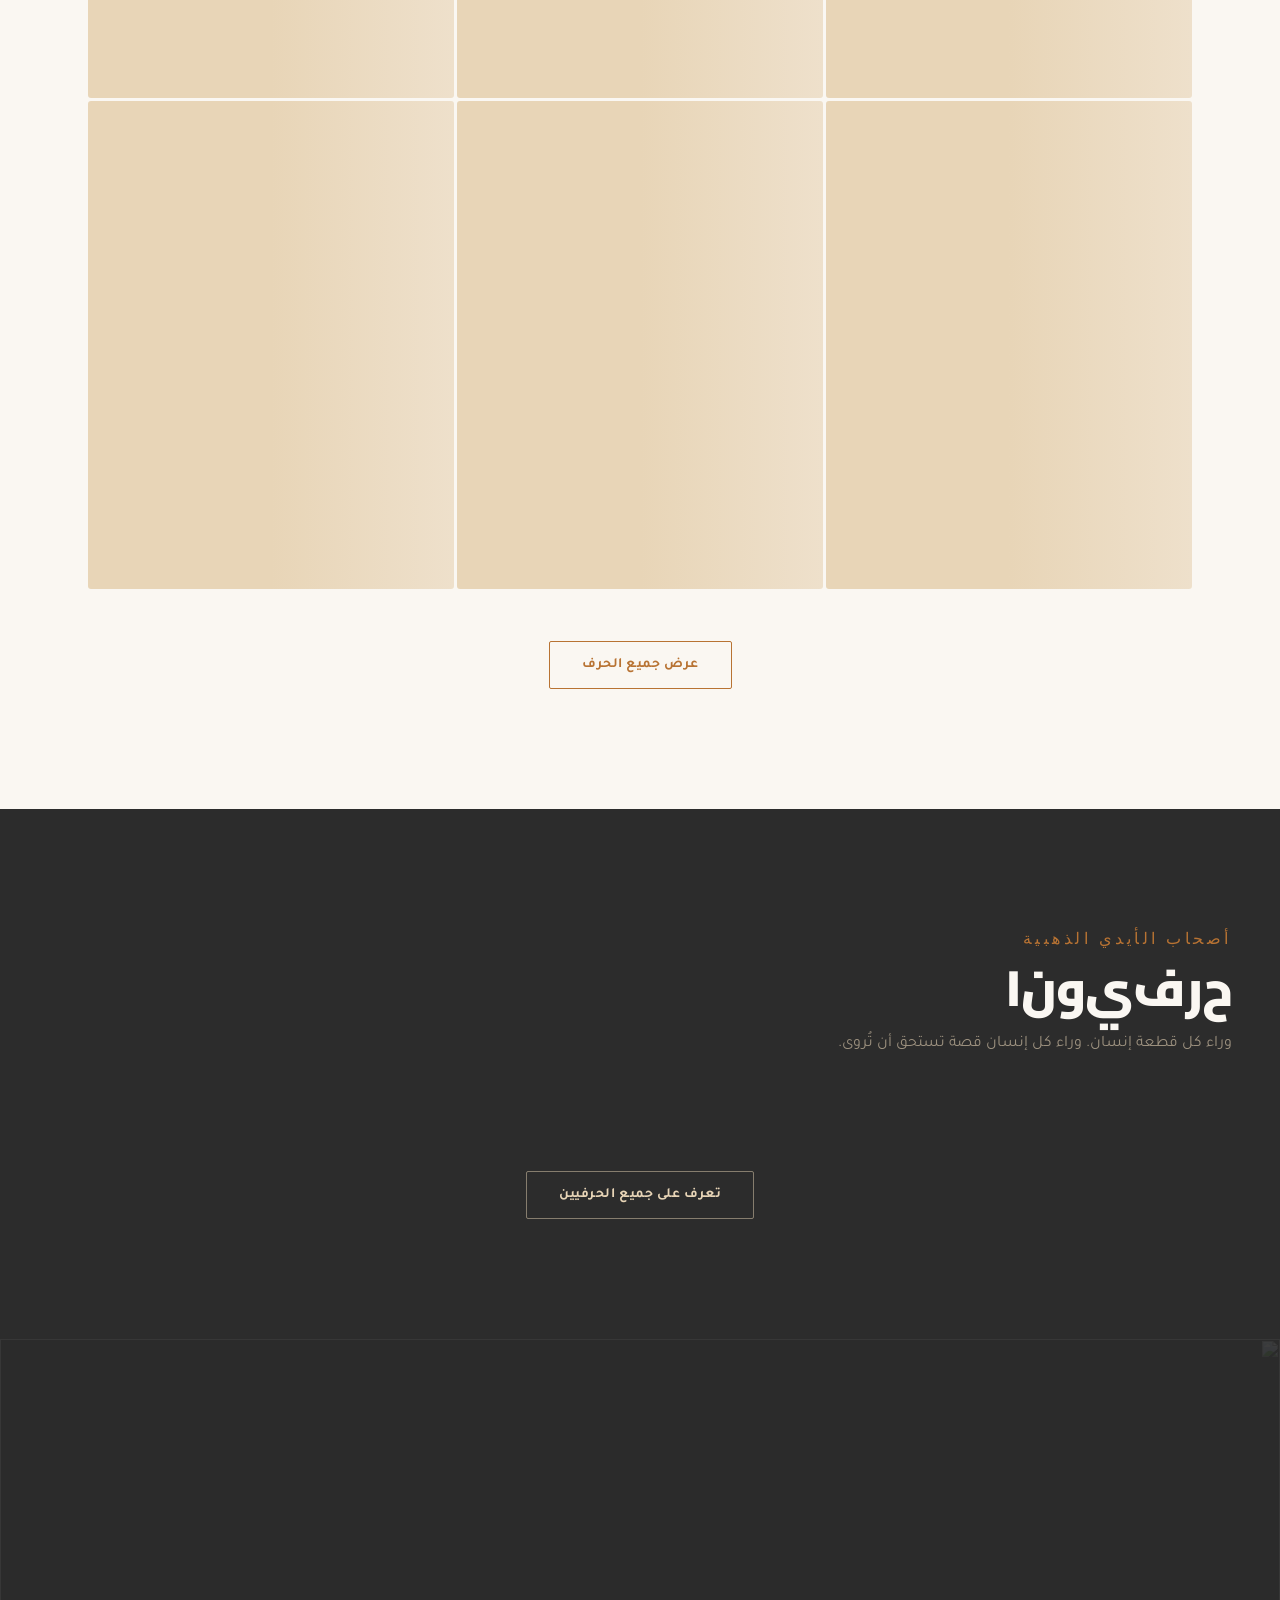
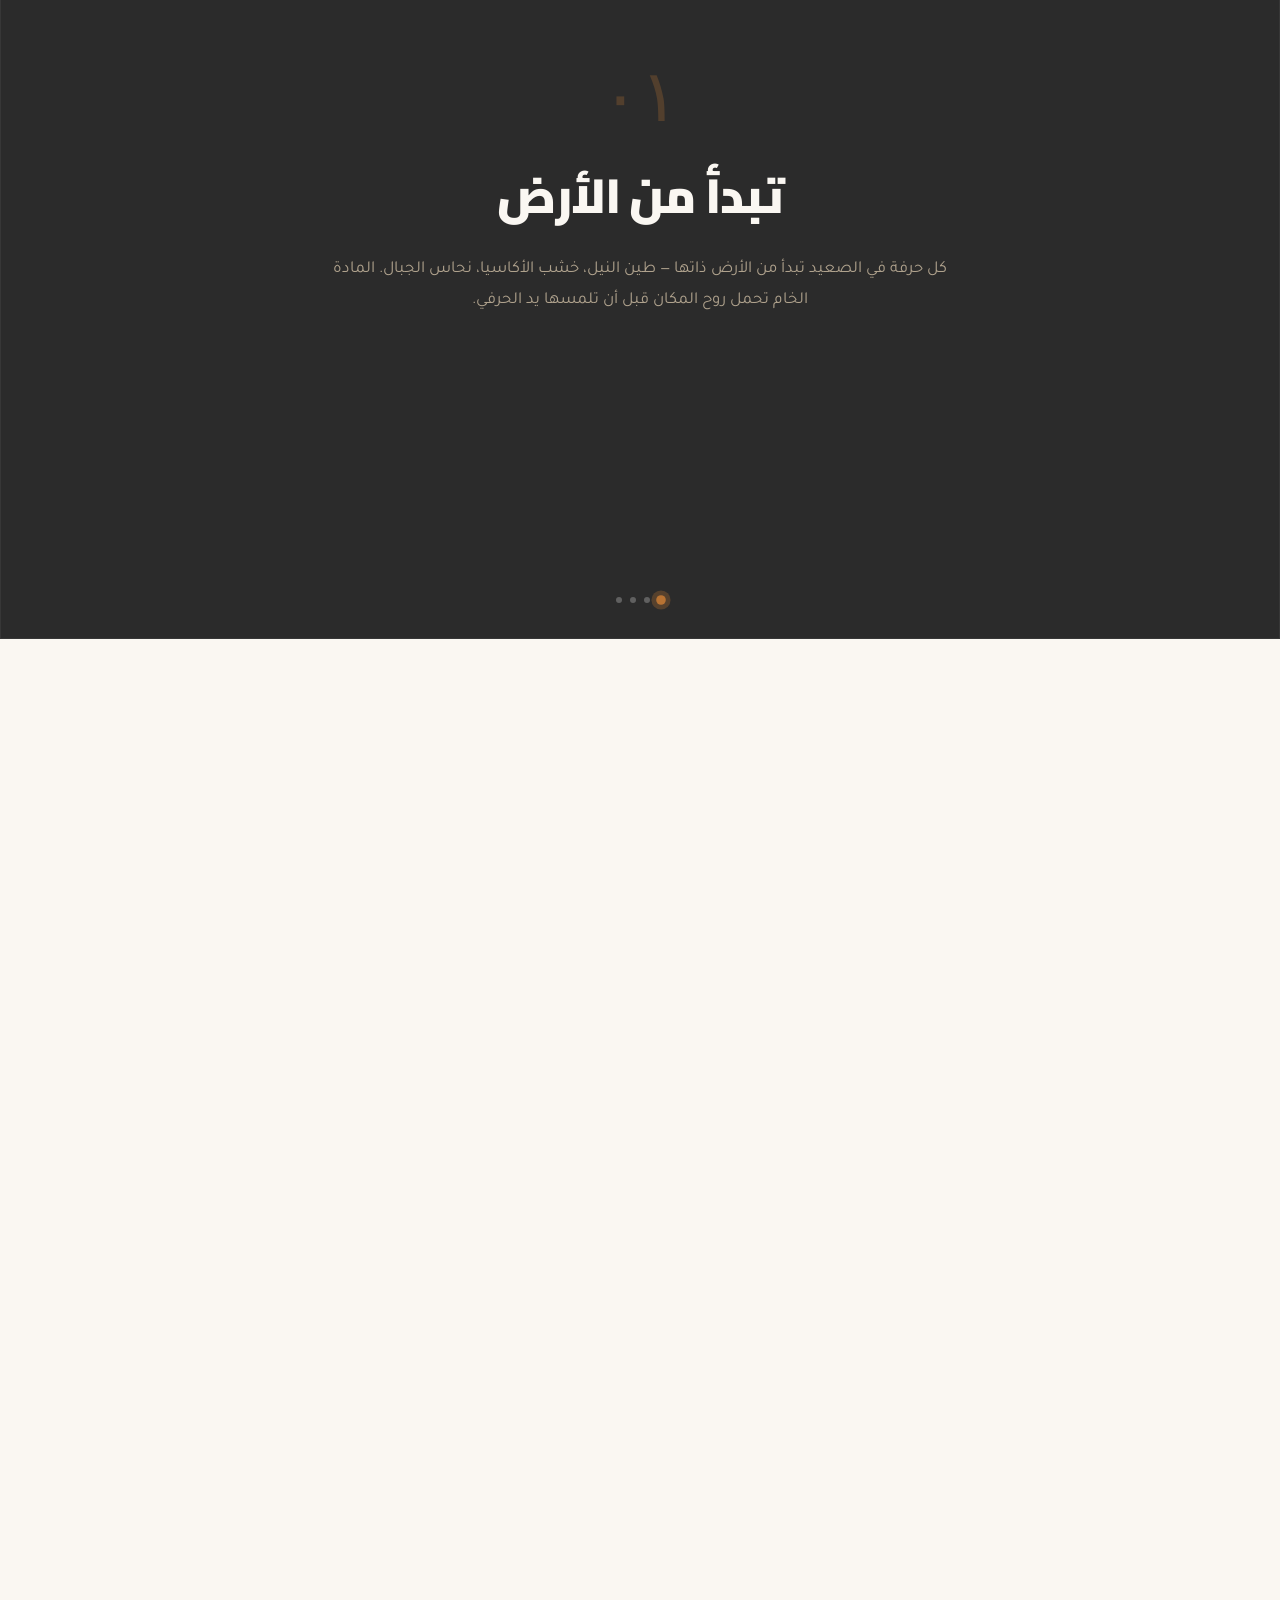
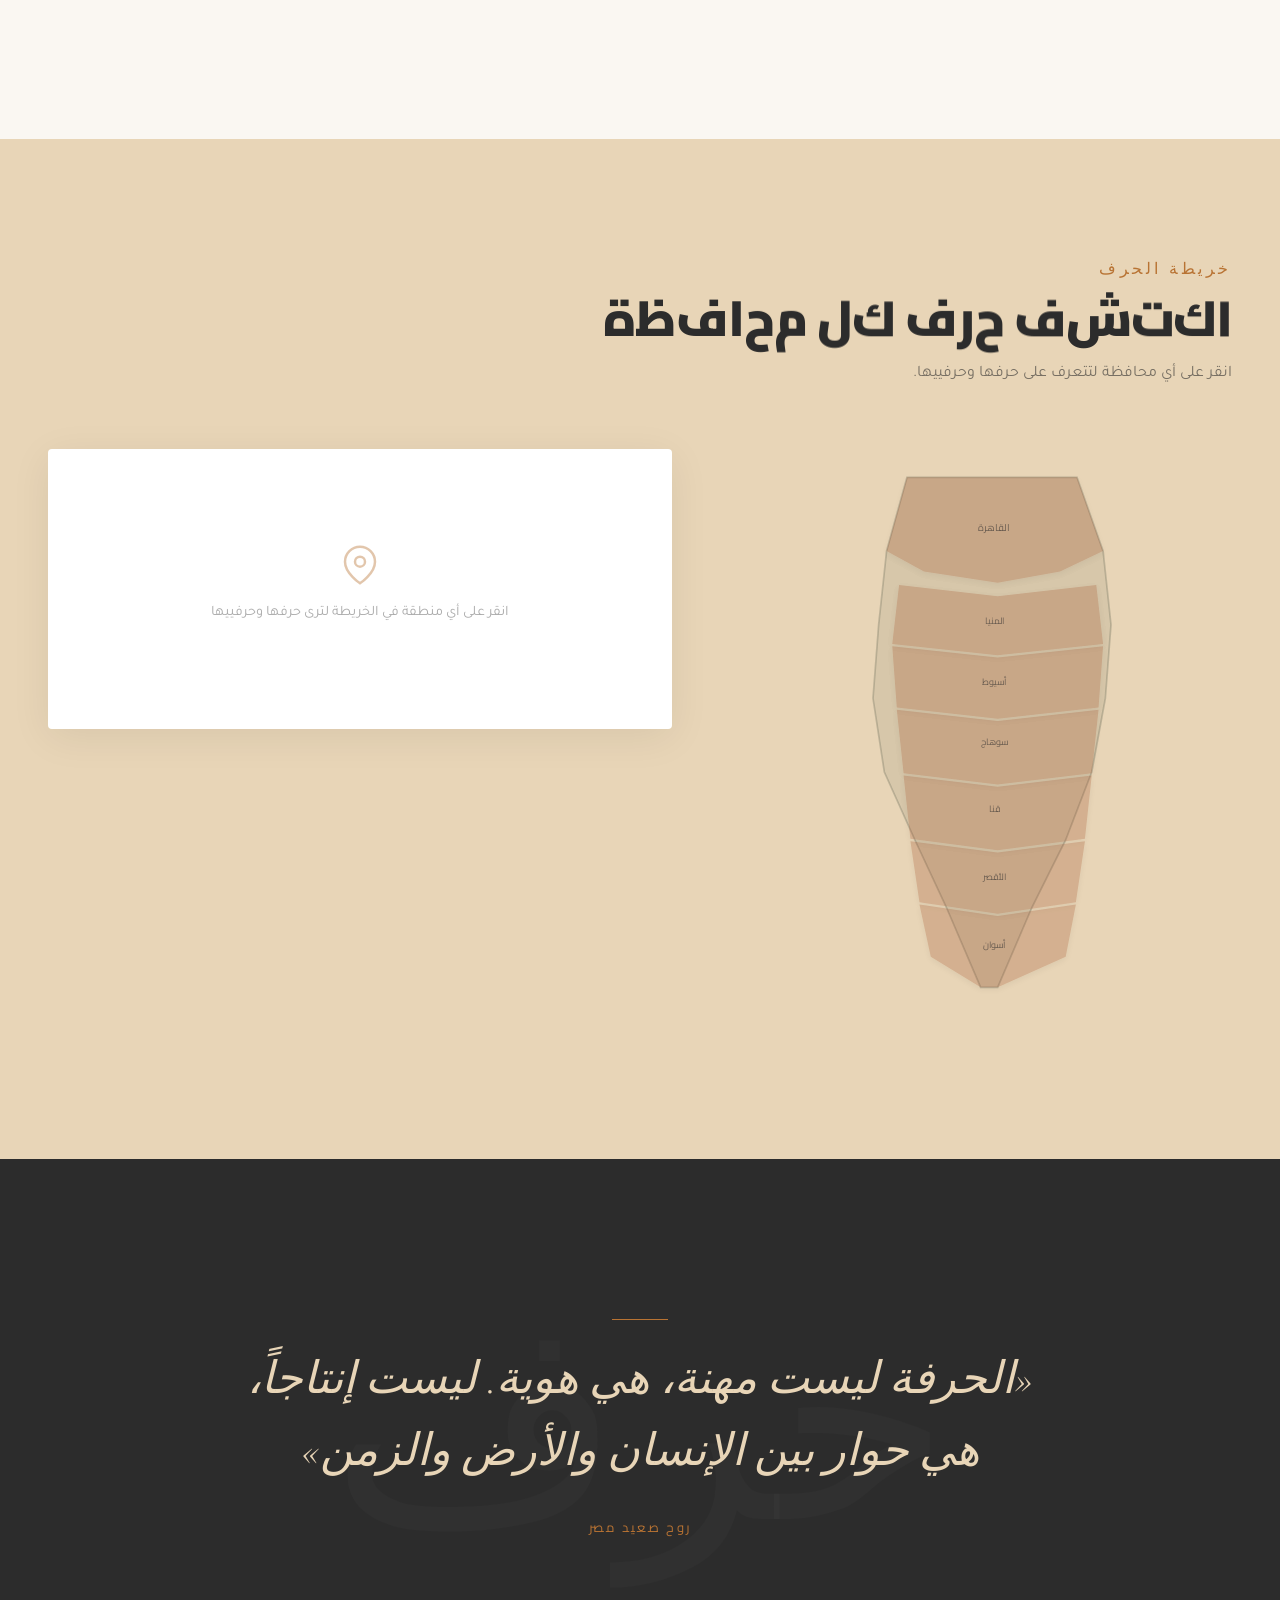
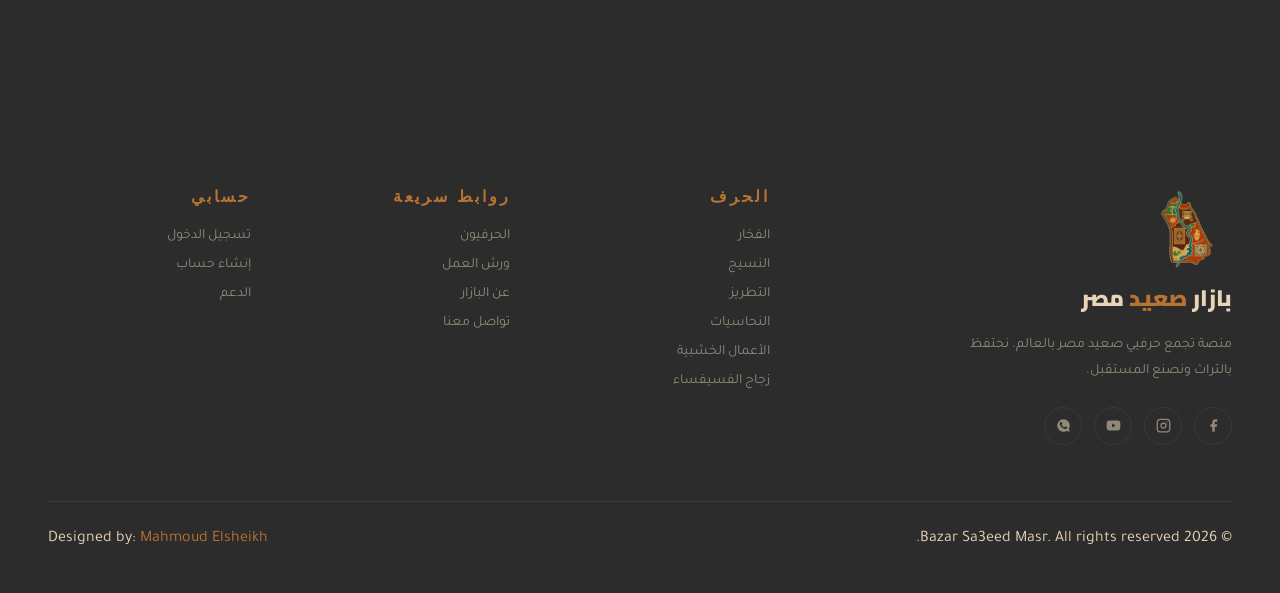
==== commit 08463ce5: "Add favicon in Pages and More Editing" ====
--- a/index.html
+++ b/index.html
@@ -4,6 +4,7 @@
         <meta charset="UTF-8" />
         <meta name="viewport" content="width=device-width,initial-scale=1.0" />
         <title>بازار صعيد مصر — حرف يدوية أصيلة من قلب مصر</title>
+        <!-- favicon -->
         <link rel="shortcut icon" href="img/logo.png" type="image/x-icon" />
         <meta
             name="description"
--- a/css/shared.css
+++ b/css/shared.css
@@ -1,5 +1,5 @@
 /* ================================================================
-   بازار صعيد مصر — Complete Shared Stylesheet
+   بازار صعيد مصر — Complete Shared
    All page styles consolidated here. No inline <style> blocks needed.
    ================================================================ */
 
@@ -220,6 +220,11 @@
 #navbar.hidden {
     transform: translateY(-110%);
 }
+#navbar.menu-open {
+    background: var(--charcoal);
+    transition: 0.3s;
+    box-shadow: 1px 1px 0 rgba(255, 255, 255, 0.07);
+}
 .nav-logo {
     font-family: var(--font-heading);
     font-size: 1.25rem;
@@ -351,20 +356,27 @@
     flex-direction: column;
     align-items: center;
     justify-content: center;
-    gap: 32px;
+    gap: 24px;
     transform: translateX(100%);
     transition: transform 0.55s cubic-bezier(0.76, 0, 0.24, 1);
-}
-#mobile-menu.open {
-    transform: translateX(0);
-}
+    padding: 100px 24px 40px 24px;
+    overflow-y: auto;
+    -webkit-overflow-scrolling: touch;
+}
+
 #mobile-menu a {
     font-family: var(--font-heading);
-    font-size: clamp(1.6rem, 5vw, 2.4rem);
+    font-size: clamp(1.4rem, 5vw, 2rem);
     font-weight: 700;
     color: var(--sand);
     text-decoration: none;
     transition: color 0.2s;
+    padding: 8px 0;
+    width: 100%;
+    text-align: center;
+}
+#mobile-menu.open {
+    transform: translateX(0);
 }
 #mobile-menu a:hover {
     color: var(--copper);
@@ -400,7 +412,7 @@
 }
 .footer-col h4 {
     font-family: var(--font-accent);
-    font-size: 0.72rem;
+    /* font-size: 0.72rem; */
     letter-spacing: 0.18em;
     text-transform: uppercase;
     color: var(--copper);
@@ -461,10 +473,6 @@
     margin: 0 auto;
     flex-wrap: wrap;
     gap: 8px;
-}
-.footer-bottom p {
-    font-size: 0.78rem;
-    /* opacity: 0.38; */
 }
 
 /* ── SKELETON LOADER ────────────────────────────────────────────── */
@@ -528,7 +536,7 @@
 /* ── SECTION HEADERS ────────────────────────────────────────────── */
 .section-eyebrow {
     font-family: var(--font-accent);
-    font-size: 0.72rem;
+    /* font-size: 0.72rem; */
     letter-spacing: 0.22em;
     text-transform: uppercase;
     color: var(--copper);
@@ -1243,7 +1251,7 @@
     color: var(--offwhite);
     line-height: 0.95;
     letter-spacing: -0.03em;
-    margin-bottom: 12px;
+    margin-bottom: 15px;
 }
 .hero-title-line {
     display: block;
@@ -2513,7 +2521,7 @@
 }
 .contact-info-label {
     font-family: var(--font-accent);
-    font-size: 0.7rem;
+    /* font-size: 0.7rem; */
     letter-spacing: 0.16em;
     color: var(--copper);
     text-transform: uppercase;
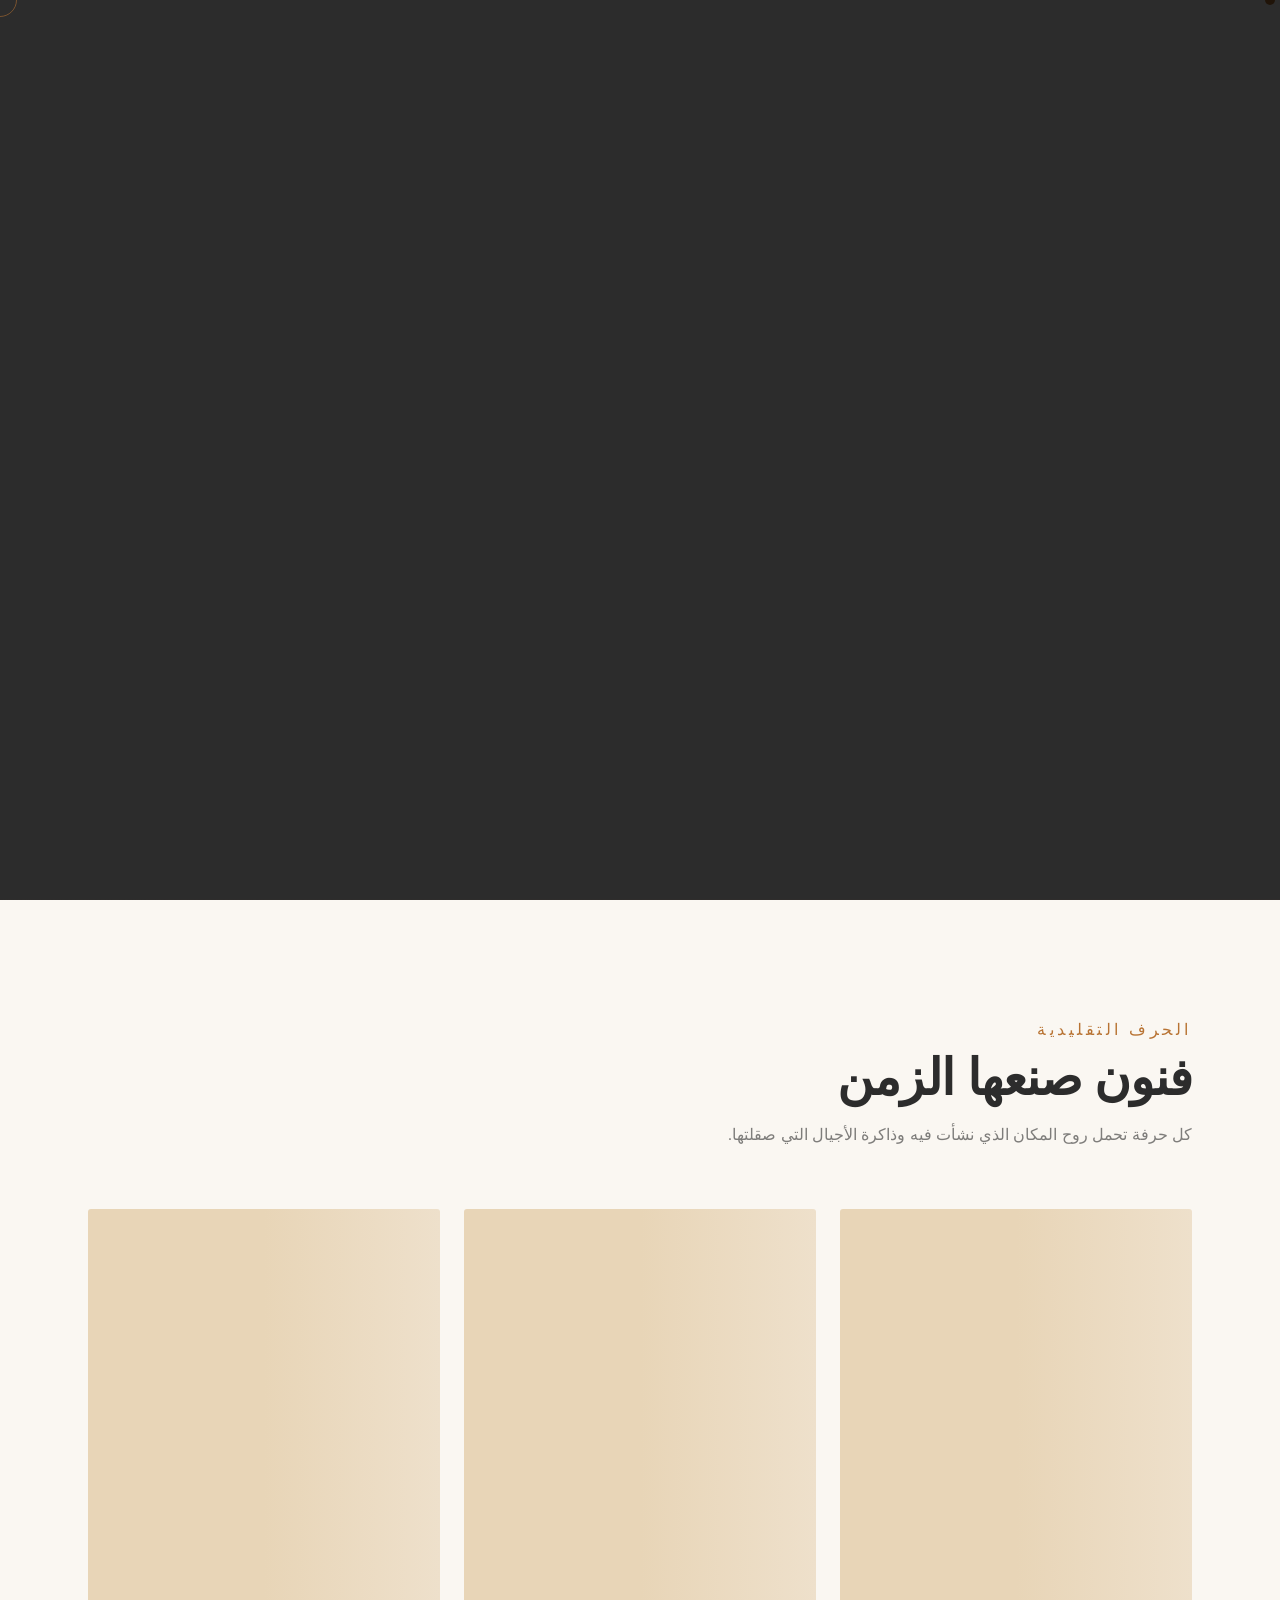
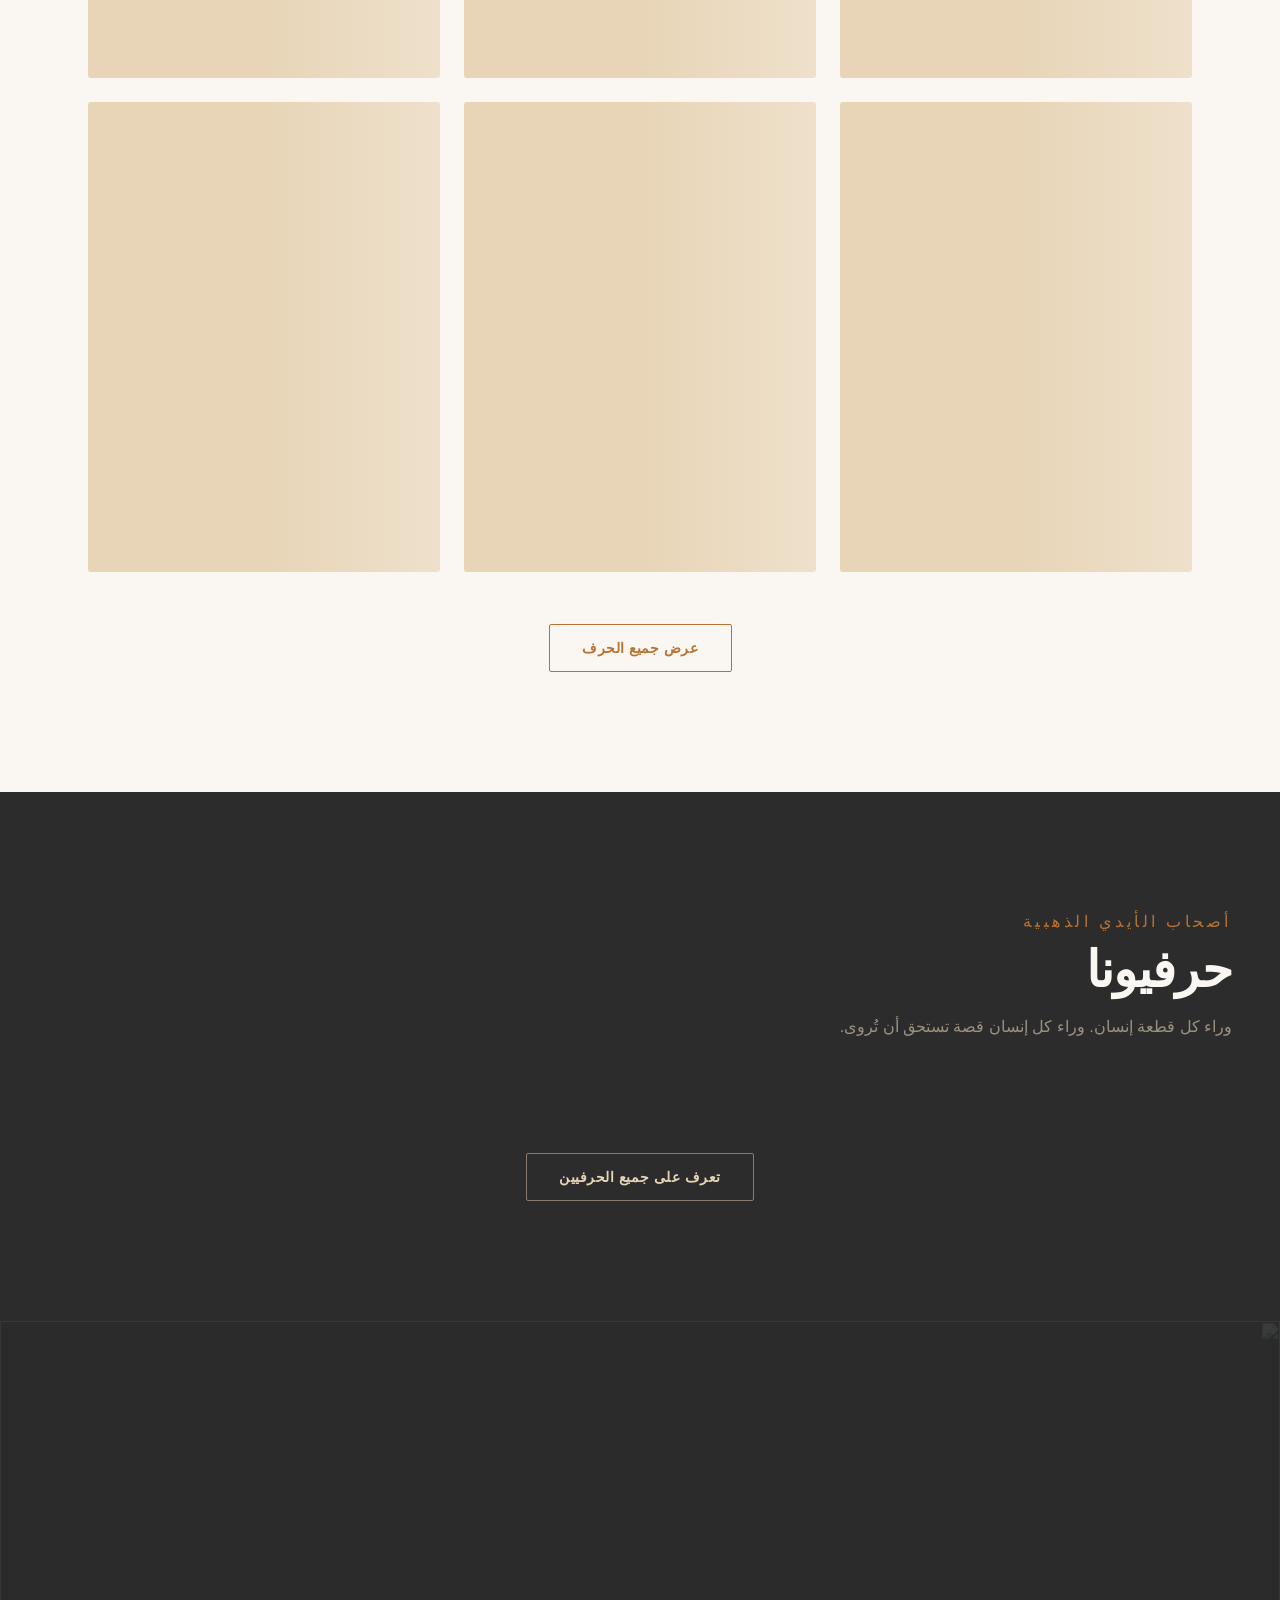
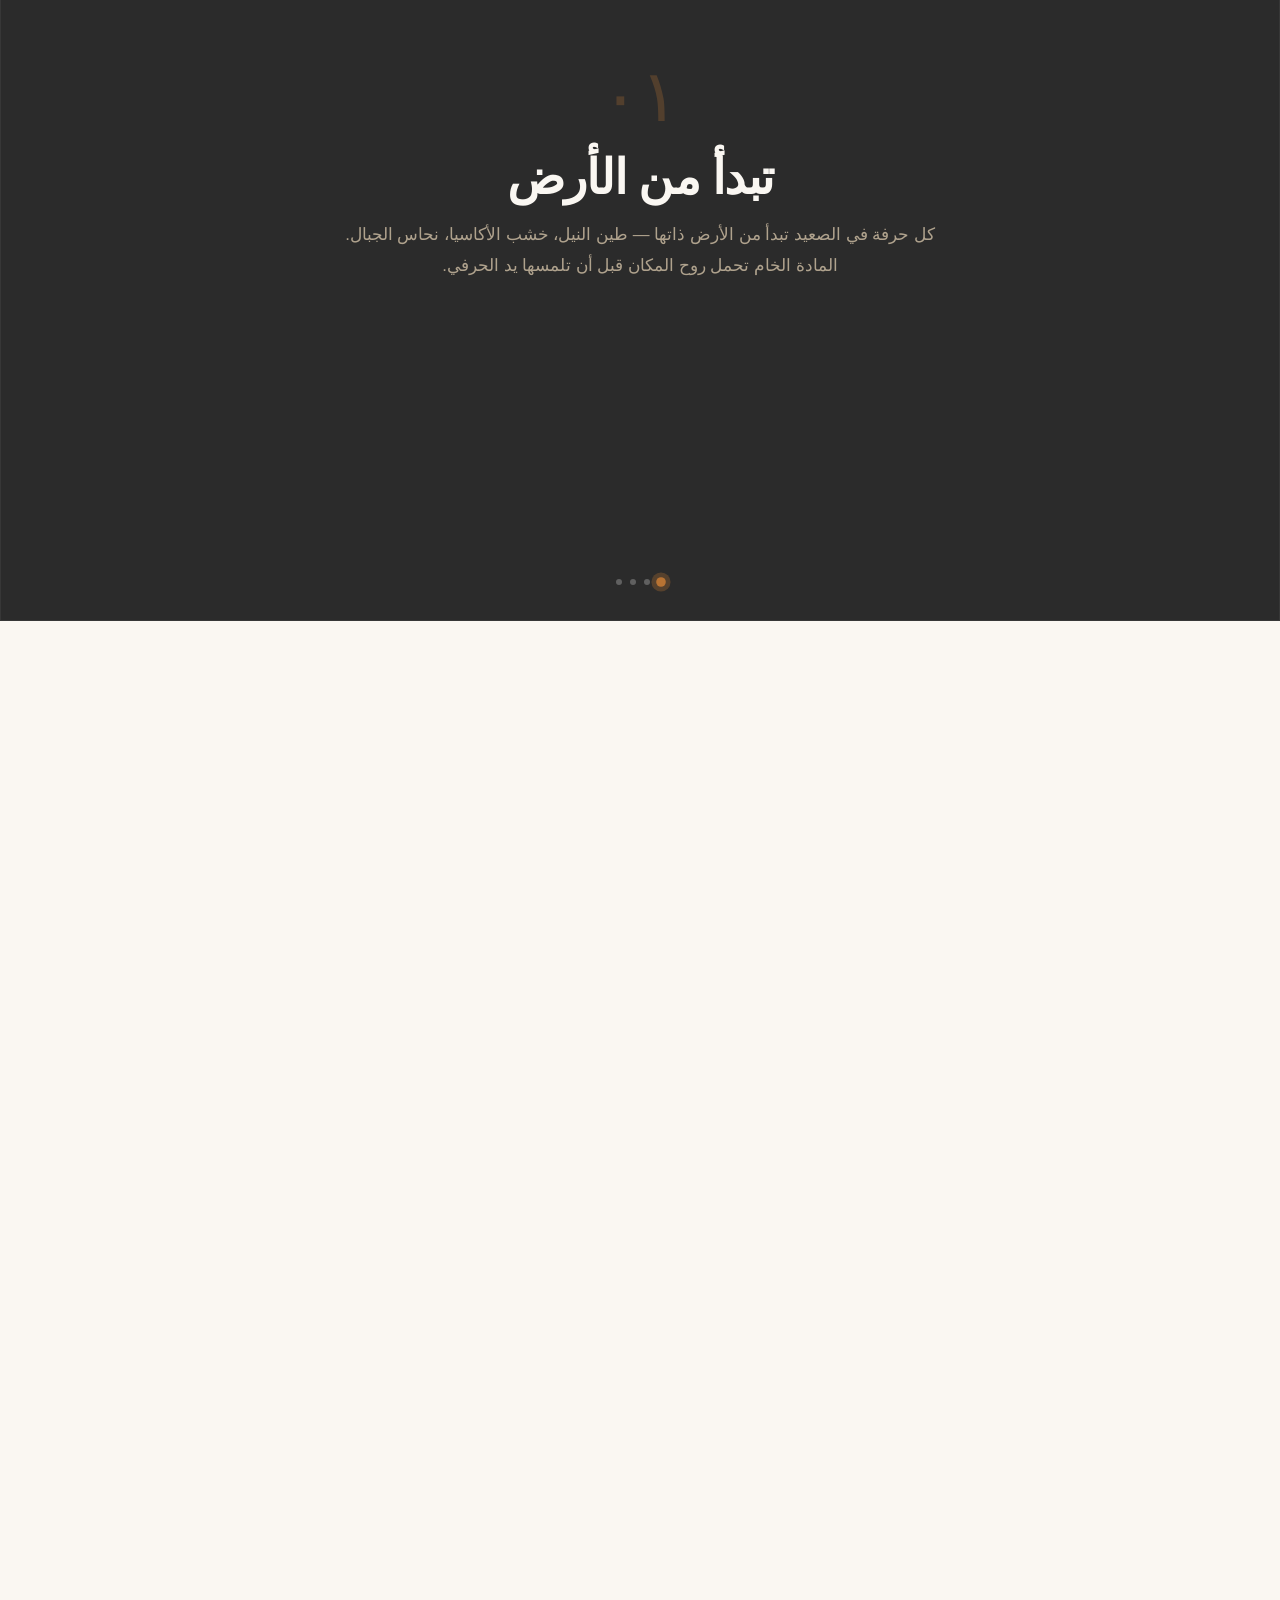
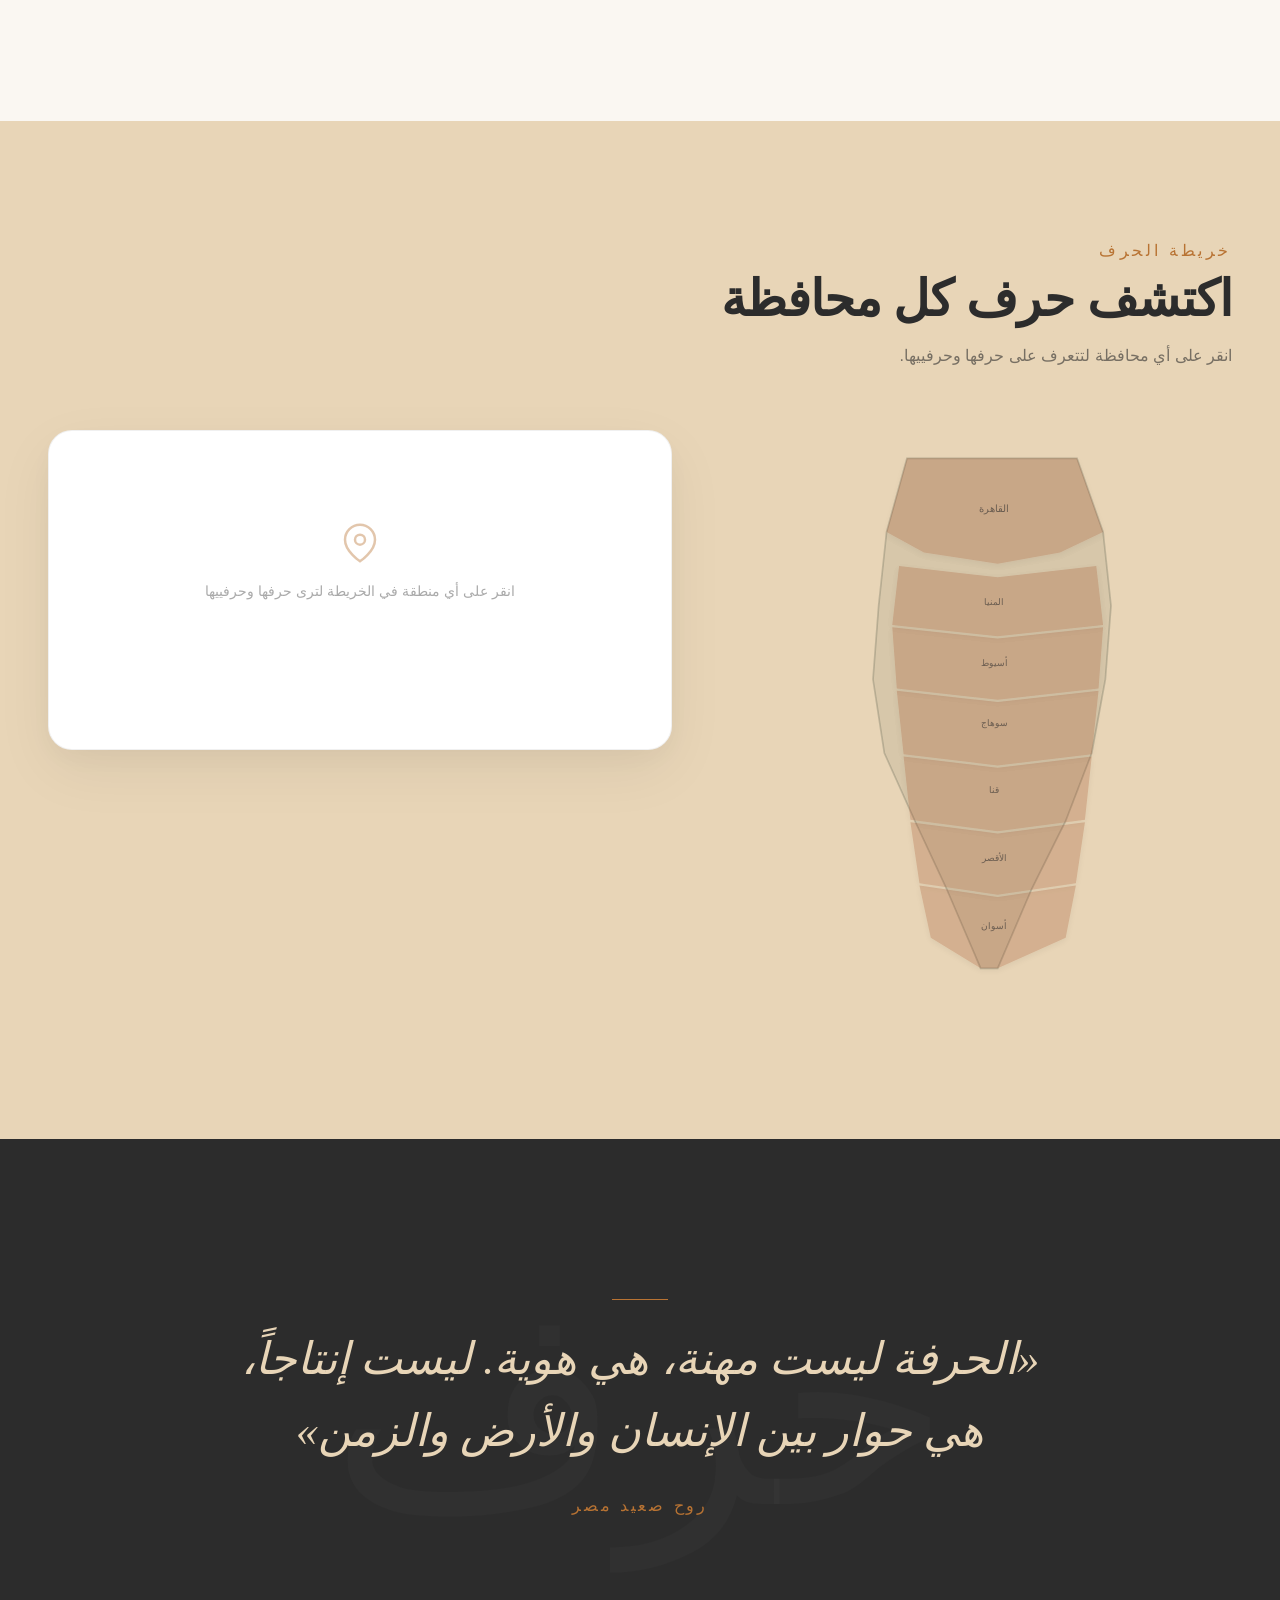
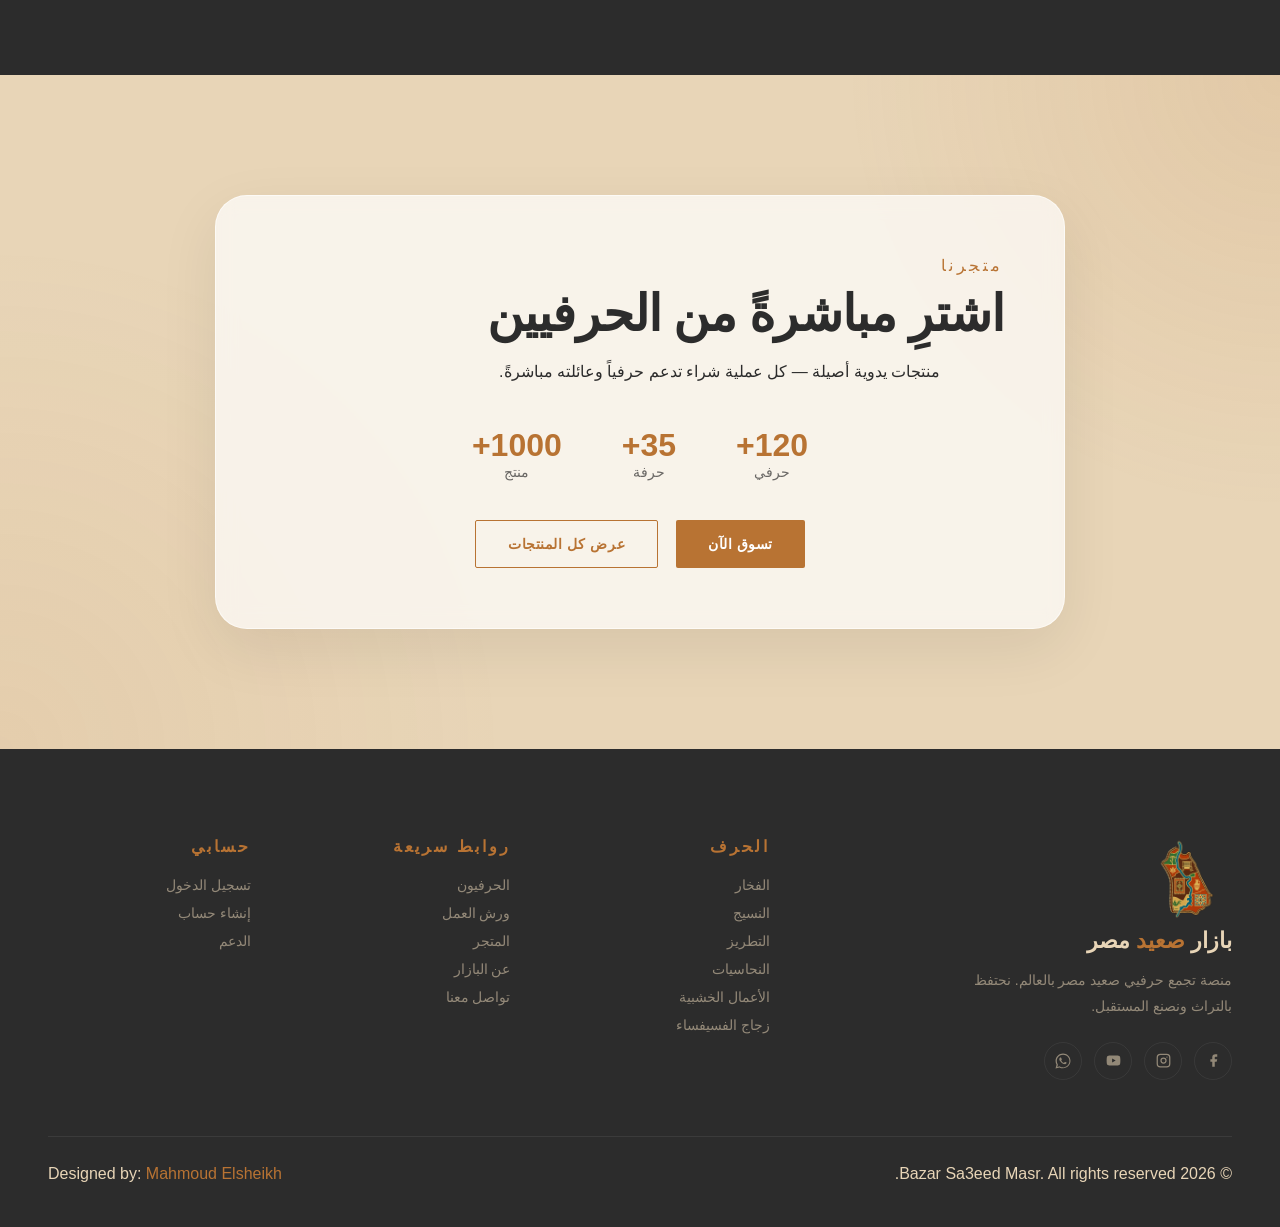
==== commit 69e37271: "Add Cart, Product, Shop and more Improvments" ====
--- a/index.html
+++ b/index.html
@@ -21,18 +21,6 @@
         <link rel="preconnect" href="https://fonts.googleapis.com" />
         <link rel="preconnect" href="https://fonts.gstatic.com" crossorigin />
 
-        <link
-            rel="stylesheet"
-            href="https://fonts.googleapis.com/css2?family=Cairo:wght@300;400;600;700;900&family=Tajawal:wght@300;400;500;700&family=Cormorant+Garamond:ital,wght@0,300;0,400;0,600;1,300;1,400&family=Inter:wght@300;400;500;600&display=swap"
-            media="print"
-            onload="this.media = 'all'"
-        />
-        <noscript>
-            <link
-                rel="stylesheet"
-                href="https://fonts.googleapis.com/css2?family=Cairo:wght@300;400;600;700;900&family=Tajawal:wght@300;400;500;700&family=Cormorant+Garamond:ital,wght@0,300;0,400;0,600;1,300;1,400&family=Inter:wght@300;400;500;600&display=swap"
-            />
-        </noscript>
         <script src="https://cdnjs.cloudflare.com/ajax/libs/gsap/3.12.5/gsap.min.js"></script>
         <script src="https://cdnjs.cloudflare.com/ajax/libs/gsap/3.12.5/ScrollTrigger.min.js"></script>
         <script src="https://cdnjs.cloudflare.com/ajax/libs/lenis/1.1.9/lenis.min.js"></script>
@@ -68,6 +56,7 @@
         <header><nav id="navbar" aria-label="التنقل الرئيسي"></nav></header>
         <div id="mobile-menu" role="dialog" aria-modal="true" aria-label="قائمة التنقل"></div>
 
+        <!-- main -->
         <main id="main-content">
             <!-- ══ HERO ══════════════════════════════════════════════════════════════ -->
             <section id="hero" aria-labelledby="hero-h1">
@@ -603,11 +592,70 @@
                     روح صعيد مصر
                 </p>
             </section>
+
+            <!-- shop section -->
+            <section id="shop-cta-section" aria-labelledby="shop-cta-h2">
+                <div class="shop-cta-inner">
+                    <span class="section-eyebrow reveal" data-ar="متجرنا" data-en="Our Shop">
+                        متجرنا
+                    </span>
+                    <h2
+                        class="section-title reveal reveal-delay-1"
+                        id="shop-cta-h2"
+                        data-ar="اشترِ مباشرةً من الحرفيين"
+                        data-en="Buy Directly from Artisans"
+                    >
+                        اشترِ مباشرةً من الحرفيين
+                    </h2>
+                    <p
+                        class="section-subtitle shop-cta-subtitle reveal reveal-delay-2"
+                        data-ar="منتجات يدوية أصيلة — كل عملية شراء تدعم حرفياً وعائلته مباشرةً."
+                        data-en="Authentic handmade products — every purchase directly supports an artisan and their family."
+                    >
+                        منتجات يدوية أصيلة — كل عملية شراء تدعم حرفياً وعائلته مباشرةً.
+                    </p>
+                    <div class="shop-cta-stats">
+                        <div>
+                            <strong>120+</strong>
+                            <span>حرفي</span>
+                        </div>
+
+                        <div>
+                            <strong>35+</strong>
+                            <span>حرفة</span>
+                        </div>
+
+                        <div>
+                            <strong>1000+</strong>
+                            <span>منتج</span>
+                        </div>
+                    </div>
+                    <div class="shop-cta-btns reveal reveal-delay-3">
+                        <a
+                            href="shop.html"
+                            class="btn btn-primary"
+                            data-ar="تسوق الآن"
+                            data-en="Shop Now"
+                        >
+                            تسوق الآن
+                        </a>
+                        <a
+                            href="shop.html"
+                            class="btn btn-outline"
+                            data-ar="عرض كل المنتجات"
+                            data-en="View All Products"
+                        >
+                            عرض كل المنتجات
+                        </a>
+                    </div>
+                </div>
+            </section>
         </main>
         <footer role="contentinfo"></footer>
 
         <script src="js/shared.js"></script>
         <script src="js/enhancements.js"></script>
+        <script src="js/cart.js"></script>
         <script>
             gsap.registerPlugin(ScrollTrigger);
 
@@ -621,16 +669,58 @@
                         .map(
                             (c, i) => `
       <article>
+
         <a href="craft-single.html?slug=${c.slug}" class="craft-card" aria-label="${c.name[lang]}">
-          <img src="${c.coverImage}" alt="${c.name[lang]}" loading="${i < 3 ? 'eager' : 'lazy'}" ${i < 3 ? 'fetchpriority="high"' : ''}/>
-          <div class="craft-overlay">
-            <p class="craft-region" data-ar="${c.region.ar}" data-en="${c.region.en}">${c.region[lang]}</p>
-            <h3 class="craft-name" data-ar="${c.name.ar}" data-en="${c.name.en}">${c.name[lang]}</h3>
+
+    <div class="craft-badge"
+     data-ar="صناعة يدوية"
+     data-en="Handmade">
+     ${lang === 'ar' ? 'صناعة يدوية' : 'Handmade'}
+</div>
+
+    <img src="${c.coverImage}"
+         alt="${c.name[lang]}"
+         loading="${i < 3 ? 'eager' : 'lazy'}"
+         ${i < 3 ? 'fetchpriority="high"' : ''}/>
+
+    <div class="craft-overlay">
+
+        <p class="craft-region"
+           data-ar="${c.region.ar}"
+           data-en="${c.region.en}">
+            ${c.region[lang]}
+        </p>
+
+        <h3 class="craft-name"
+            data-ar="${c.name.ar}"
+            data-en="${c.name.en}">
+            ${c.name[lang]}
+        </h3>
+
+        <div class="craft-footer">
+
+            <span class="craft-link"
+                  data-ar="استكشف الحرفة"
+                  data-en="Explore Craft">
+                ${lang === 'ar' ? 'استكشف الحرفة' : 'Explore Craft'}
+            </span>
+
             <div class="craft-arrow" aria-hidden="true">
-              <svg width="13" height="13" viewBox="0 0 24 24" fill="none" stroke="white" stroke-width="2.5"><path d="M5 12h14M12 5l7 7-7 7"/></svg>
+                <svg width="14"
+                     height="14"
+                     viewBox="0 0 24 24"
+                     fill="none"
+                     stroke="white"
+                     stroke-width="2.5">
+                    <path d="M5 12h14M12 5l7 7-7 7"/>
+                </svg>
             </div>
-          </div>
-        </a>
+
+        </div>
+
+    </div>
+
+</a>
       </article>`
                         )
                         .join('');
--- a/css/shared.css
+++ b/css/shared.css
@@ -282,12 +282,16 @@
 .nav-actions {
     display: flex;
     align-items: center;
-    gap: 12px;
+    gap: 8px;
 }
 #btn-login {
-    padding: 8px 18px;
     font-size: 0.8rem;
     min-height: 44px;
+    color: var(--copper);
+    display:flex;
+    align-items: center;
+    justify-content: center;
+    margin-left: -5px
 }
 #lang-toggle {
     font-family: var(--font-accent);
@@ -305,6 +309,9 @@
         color 0.2s;
     min-height: 44px;
     min-width: 52px;
+    display: flex;
+    align-items: center;
+    justify-content: center;
 }
 #lang-toggle:hover {
     background: var(--copper);
@@ -345,6 +352,8 @@
 #hamburger.open span:nth-child(3) {
     transform: translateY(-6.5px) rotate(-45deg);
 }
+
+
 
 /* ── MOBILE MENU ────────────────────────────────────────────────── */
 #mobile-menu {
@@ -1081,20 +1090,38 @@
 }
 
 /* ── ARTISAN CARD ───────────────────────────────────────────────── */
-.artisan-card-full {
-    display: block;
-    text-decoration: none;
-    cursor: none;
-    transition: transform 0.4s ease;
-}
-.artisan-card-full:hover {
-    transform: translateY(-5px);
-}
-.artisan-img-wrap {
-    position: relative;
-    overflow: hidden;
-    border-radius: 2px;
-    aspect-ratio: 3/4;
+.artisan-card-full{
+    background:#fff;
+    border:1px solid rgba(0,0,0,.06);
+    border-radius:28px;
+    padding:18px;
+    overflow:hidden;
+    box-shadow:0 8px 20px rgba(0,0,0,.04),0 20px 60px rgba(0,0,0,.06);
+    transition:transform .45s ease,box-shadow .45s ease,border-color .45s ease;
+}
+.artisan-card-full:hover{
+    transform:translateY(-10px);
+    border-color:rgba(184,115,51,.25);
+    box-shadow:0 20px 40px rgba(0,0,0,.08),0 35px 80px rgba(0,0,0,.12);
+}
+.artisan-img-wrap{
+    position:relative;
+    overflow:hidden;
+    border-radius:22px;
+    aspect-ratio:3/4;
+}
+.artisan-badge{
+    position:absolute;
+    top:18px;
+    left:18px;
+    z-index:5;
+    padding:8px 14px;
+    border-radius:50px;
+    background:rgba(255,255,255,.12);
+    backdrop-filter:blur(12px);
+    color:#fff;
+    font-size:.72rem;
+    font-weight:600;
 }
 .artisan-img-inner {
     width: 100%;
@@ -1105,14 +1132,19 @@
 .artisan-card-full:hover .artisan-img-inner {
     transform: scale(1.06);
 }
-.artisan-img-overlay {
-    position: absolute;
-    inset: 0;
-    background: linear-gradient(to top, rgba(44, 44, 44, 0.82) 0%, transparent 52%);
-    display: flex;
-    flex-direction: column;
-    justify-content: flex-end;
-    padding: 24px;
+.artisan-img-overlay{
+    position:absolute;
+    inset:0;
+    background:linear-gradient(
+        to top,
+        rgba(0,0,0,.85) 0%,
+        rgba(0,0,0,.4) 45%,
+        transparent 100%
+    );
+    display:flex;
+    flex-direction:column;
+    justify-content:flex-end;
+    padding:24px;
 }
 .artisan-card-name {
     font-family: var(--font-heading);
@@ -1123,7 +1155,7 @@
 }
 .artisan-card-region {
     font-family: var(--font-accent);
-    font-size: 0.75rem;
+    /* font-size: 0.75rem; */
     letter-spacing: 0.12em;
     color: var(--copper);
     text-transform: uppercase;
@@ -1132,32 +1164,45 @@
     margin-top: 14px;
     font-size: 0.875rem;
     color: var(--charcoal);
-    opacity: 0.62;
+    opacity:.75;
     line-height: 1.78;
     display: -webkit-box;
     -webkit-line-clamp: 3;
     -webkit-box-orient: vertical;
     overflow: hidden;
 }
-.artisan-card-cta {
-    display: inline-flex;
-    align-items: center;
-    gap: 8px;
-    margin-top: 14px;
-    font-size: 0.78rem;
-    font-weight: 600;
-    color: var(--copper);
-}
-.artisan-card-cta svg {
-    width: 13px;
-    height: 13px;
-    transition: transform 0.2s;
-}
-.artisan-card-full:hover .artisan-card-cta svg {
-    transform: translateX(-4px);
-}
-[dir='ltr'] .artisan-card-full:hover .artisan-card-cta svg {
-    transform: translateX(4px);
+.artisan-card-cta{
+    display:inline-flex;
+    align-items:center;
+    gap:8px;
+    font-size:.8rem;
+    font-weight:600;
+    color:var(--copper);
+}
+
+.artisan-card-cta i{
+    transition:transform .3s ease;
+}
+
+.artisan-card-full:hover .artisan-card-cta i{
+    transform:translateX(-4px);
+}
+
+[dir='ltr'] .artisan-card-full:hover .artisan-card-cta i{
+    transform:translateX(4px);
+}
+.artisan-card-footer{
+    display:flex;
+    justify-content:space-between;
+    align-items:center;
+    gap:12px;
+    margin-top:16px;
+}
+
+.artisan-card-note{
+    font-size:.8rem;
+    color:var(--charcoal);
+    opacity:.65;
 }
 
 /* ── FILTER BUTTONS ─────────────────────────────────────────────── */
@@ -1236,7 +1281,7 @@
 }
 .hero-eyebrow {
     font-family: var(--font-accent);
-    font-size: 0.85rem;
+    /* font-size: 0.85rem; */
     letter-spacing: 0.28em;
     color: var(--copper);
     text-transform: uppercase;
@@ -1344,57 +1389,135 @@
 .crafts-grid {
     display: grid;
     grid-template-columns: repeat(3, 1fr);
-    gap: 3px;
+    gap: 24px;
     margin-top: 60px;
 }
+.craft-badge {
+    position: absolute;
+    top: 18px;
+    right: 18px;
+
+    padding: 8px 14px;
+
+    border-radius: 30px;
+
+    background: rgba(255, 255, 255, 0.12);
+    backdrop-filter: blur(12px);
+
+    color: white;
+    font-size: 0.75rem;
+}
+html[dir='rtl'] .craft-card:hover .craft-arrow {
+    transform: translateX(-6px);
+}
 .craft-card {
+    position: relative;
+    display: block;
+    overflow: hidden;
+    border-radius: 24px;
     aspect-ratio: 3/4;
-}
+    text-decoration: none;
+
+    box-shadow:
+        0 10px 30px rgba(0, 0, 0, 0.08),
+        0 2px 10px rgba(0, 0, 0, 0.04);
+
+    transition:
+        transform 0.4s ease,
+        box-shadow 0.4s ease;
+}
+
+.craft-card img {
+    width: 100%;
+    height: 100%;
+    object-fit: cover;
+
+    transition:
+        transform 0.8s ease,
+        filter 0.4s ease;
+}
+
+.craft-card:hover {
+    transform: translateY(-10px);
+
+    box-shadow:
+        0 25px 50px rgba(0, 0, 0, 0.18),
+        0 10px 20px rgba(0, 0, 0, 0.08);
+}
+
+.craft-card:hover img {
+    transform: scale(1.08);
+    filter: brightness(0.85);
+}
+
 .craft-overlay {
     position: absolute;
     inset: 0;
-    background: linear-gradient(to top, rgba(44, 44, 44, 0.88) 0%, transparent 55%);
+
     display: flex;
     flex-direction: column;
     justify-content: flex-end;
+
     padding: 28px;
-    transition: background 0.4s;
-}
-.craft-card:hover .craft-overlay {
-    background: linear-gradient(to top, rgba(44, 44, 44, 0.95) 0%, rgba(184, 115, 51, 0.08) 100%);
-}
+
+    background: linear-gradient(
+        to top,
+        rgba(0, 0, 0, 0.88) 0%,
+        rgba(0, 0, 0, 0.45) 45%,
+        transparent 100%
+    );
+
+    transition: all 0.4s ease;
+}
+
 .craft-region {
-    font-family: var(--font-accent);
-    font-size: 0.68rem;
-    letter-spacing: 0.16em;
+    /* font-size: .75rem; */
+    letter-spacing: 0.18em;
     color: var(--copper);
     text-transform: uppercase;
-    margin-bottom: 5px;
-}
+    margin-bottom: 8px;
+}
+
 .craft-name {
-    font-family: var(--font-heading);
-    font-size: 1.35rem;
+    color: white;
+    font-size: 1.5rem;
     font-weight: 700;
-    color: #fff;
-    margin-bottom: 10px;
-}
+    line-height: 1.3;
+    margin-bottom: 20px;
+}
+
+.craft-footer {
+    display: flex;
+    align-items: center;
+    justify-content: space-between;
+}
+
+.craft-link {
+    color: rgba(255, 255, 255, 0.85);
+    font-size: 0.9rem;
+    font-weight: 500;
+}
+
 .craft-arrow {
-    width: 30px;
-    height: 30px;
-    border: 1px solid rgba(255, 255, 255, 0.28);
+    width: 44px;
+    height: 44px;
+
+    display: flex;
+    align-items: center;
+    justify-content: center;
+
     border-radius: 50%;
-    display: flex;
-    align-items: center;
-    justify-content: center;
-    transition:
-        background 0.3s,
-        border-color 0.3s;
-}
+
+    background: rgba(255, 255, 255, 0.12);
+    backdrop-filter: blur(10px);
+
+    transition: all 0.3s ease;
+}
+
 .craft-card:hover .craft-arrow {
     background: var(--copper);
-    border-color: var(--copper);
-}
-
+    transform: translateX(6px);
+}
 /* ── ARTISANS SECTION (index) ───────────────────────────────────── */
 #artisans-section {
     padding: 120px 48px;
@@ -1584,30 +1707,59 @@
 }
 #map-panel {
     background: #fff;
-    border-radius: 4px;
-    padding: 36px;
-    min-height: 280px;
-    box-shadow: 0 8px 40px rgba(0, 0, 0, 0.07);
+
+    border-radius: 24px;
+
+    padding: 32px;
+
+    min-height: 320px;
+
+    border: 1px solid rgba(0, 0, 0, 0.06);
+
+    box-shadow:
+        0 10px 30px rgba(0, 0, 0, 0.04),
+        0 20px 60px rgba(0, 0, 0, 0.06);
+
+    transition: all 0.3s ease;
 }
 .map-panel-title {
     font-family: var(--font-heading);
-    font-size: 1.45rem;
+
+    font-size: 1.8rem;
+
     font-weight: 700;
-    color: var(--charcoal);
-    margin-bottom: 6px;
+
+    color: var(--charcoal);
+
+    margin-bottom: 10px;
+
+    line-height: 1.3;
 }
 .map-panel-meta {
-    font-size: 0.83rem;
-    color: var(--copper);
-    font-family: var(--font-accent);
-    letter-spacing: 0.1em;
-    margin-bottom: 20px;
+    display: inline-flex;
+    align-items: center;
+    gap: 10px;
+
+    padding: 8px 14px;
+
+    border-radius: 50px;
+
+    background: rgba(184, 115, 51, 0.08);
+
+    color: var(--copper);
+
+    font-size: 0.8rem;
+
+    font-weight: 600;
+
+    margin-bottom: 24px;
 }
 .map-panel-crafts {
     display: flex;
     flex-wrap: wrap;
-    gap: 8px;
-    margin-bottom: 20px;
+    gap: 10px;
+
+    margin-bottom: 24px;
 }
 .craft-tag {
     background: var(--sand);
@@ -1659,104 +1811,166 @@
 }
 .quote-attribution {
     font-family: var(--font-heading);
-    font-size: 0.82rem;
+    /* font-size: 0.82rem; */
     letter-spacing: 0.18em;
     color: var(--copper);
     text-transform: uppercase;
     position: relative;
     z-index: 1;
 }
-
 /* ── CRAFTS PAGE (masonry) ──────────────────────────────────────── */
 .crafts-section {
     max-width: 1200px;
     margin: 0 auto;
-    padding: 80px 48px 120px;
-}
+    padding: 80px 24px 120px;
+}
+
 .crafts-masonry {
     display: grid;
     grid-template-columns: repeat(3, 1fr);
-    gap: 28px;
-}
+    gap: 32px;
+    align-items: start;
+}
+
+@media (max-width: 992px) {
+    .crafts-masonry {
+        grid-template-columns: repeat(2, 1fr);
+        gap: 24px;
+    }
+}
+
+@media (max-width: 768px) {
+    .crafts-masonry {
+        grid-template-columns: 1fr;
+        gap: 40px;
+    }
+}
+
 .craft-full-card {
-    display: block;
+    display: flex;
+    flex-direction: column;
     text-decoration: none;
-    cursor: none;
-    transition: transform 0.4s ease;
-}
+    background: #ffffff;
+    border: 1px solid #eaddcd;
+    border-radius: 12px;
+    padding: 16px;
+    transition:
+        transform 0.4s cubic-bezier(0.165, 0.84, 0.44, 1),
+        box-shadow 0.4s ease;
+}
+
 .craft-full-card:hover {
-    transform: translateY(-5px);
-}
-.craft-full-card:nth-child(3n + 2) {
-    margin-top: 48px;
-}
-.craft-full-card:nth-child(3n + 3) {
-    margin-top: -24px;
-}
+    transform: translateY(-8px);
+    box-shadow: 0 12px 30px rgba(44, 37, 32, 0.06);
+}
+
+@media (min-width: 993px) {
+    html[dir='rtl'] .craft-full-card:nth-child(3n + 2) {
+        margin-top: 48px;
+    }
+    html[dir='rtl'] .craft-full-card:nth-child(3n + 3) {
+        margin-top: -24px;
+    }
+
+    html[dir='ltr'] .craft-full-card:nth-child(3n + 2) {
+        margin-top: 48px;
+    }
+    html[dir='ltr'] .craft-full-card:nth-child(3n + 3) {
+        margin-top: -24px;
+    }
+}
+
 .craft-img-wrap {
     position: relative;
     overflow: hidden;
-    border-radius: 2px;
+    border-radius: 8px;
     aspect-ratio: 2/3;
-}
+    background: #fdfbf7;
+}
+
 .craft-img-wrap img {
     width: 100%;
     height: 100%;
     object-fit: cover;
-    transition: transform 0.7s cubic-bezier(0.25, 0.46, 0.45, 0.94);
-}
+    transition: transform 0.6s cubic-bezier(0.165, 0.84, 0.44, 1);
+}
+
 .craft-full-card:hover .craft-img-wrap img {
-    transform: scale(1.06);
-}
+    transform: scale(1.05);
+}
+
 .craft-img-overlay {
     position: absolute;
     inset: 0;
-    background: linear-gradient(to top, rgba(44, 44, 44, 0.78) 0%, transparent 50%);
+    background: linear-gradient(to top, rgba(44, 37, 32, 0.85) 0%, rgba(44, 37, 32, 0) 60%);
     opacity: 0;
-    transition: opacity 0.38s;
+    transition: opacity 0.35s ease;
     display: flex;
     align-items: flex-end;
-    padding: 20px;
-}
+    padding: 24px;
+}
+
 .craft-full-card:hover .craft-img-overlay {
     opacity: 1;
 }
+
 .craft-img-overlay span {
-    font-family: var(--font-accent);
-    font-size: 0.75rem;
-    letter-spacing: 0.18em;
-    color: #fff;
-    text-transform: uppercase;
-}
+    font-size: 0.9rem;
+    font-weight: 600;
+    color: #ffffff;
+    letter-spacing: 0.05em;
+}
+
 .craft-body {
-    padding: 18px 0;
-}
+    padding: 20px 4px 12px;
+    display: flex;
+    flex-direction: column;
+    flex-grow: 1;
+}
+
 .craft-body-region {
-    font-family: var(--font-accent);
-    font-size: 0.72rem;
-    letter-spacing: 0.16em;
-    color: var(--copper);
-    text-transform: uppercase;
-    margin-bottom: 5px;
-}
+    font-size: 0.8rem;
+    font-weight: 600;
+    color: #c58940;
+    margin-bottom: 6px;
+}
+
 .craft-body-name {
-    font-family: var(--font-heading);
-    font-size: 1.25rem;
+    font-size: 1.35rem;
     font-weight: 700;
-    color: var(--charcoal);
-    margin-bottom: 8px;
-}
+    color: #2c2520;
+    margin-bottom: 10px;
+    line-height: 1.4;
+}
+
 .craft-body-story {
-    font-size: 0.875rem;
-    color: var(--charcoal);
-    opacity: 0.6;
-    line-height: 1.78;
+    font-size: 0.92rem;
+    color: #5c5247;
+    line-height: 1.7;
+    margin-bottom: 16px;
     display: -webkit-box;
     -webkit-line-clamp: 3;
     -webkit-box-orient: vertical;
     overflow: hidden;
 }
 
+.craft-full-card .btn-outline {
+    margin-top: auto;
+    align-self: flex-start;
+    font-size: 0.85rem;
+    padding: 10px 20px;
+    border-radius: 8px;
+    border: 1px solid #c58940;
+    color: #c58940;
+    text-align: center;
+    text-decoration: none;
+    transition: all 0.3s ease;
+}
+
+.craft-full-card .btn-outline:hover {
+    background: #c58940;
+    color: #ffffff;
+}
 /* ── CRAFT SINGLE PAGE ──────────────────────────────────────────── */
 .craft-hero {
     height: 88vh;
@@ -1944,7 +2158,7 @@
     gap: 14px;
     background: rgba(255, 255, 255, 0.05);
     padding: 18px;
-    border-radius: 2px;
+    border-radius: 12px;
     border: 1px solid rgba(255, 255, 255, 0.07);
     text-decoration: none;
     transition:
@@ -1970,7 +2184,7 @@
     margin-bottom: 3px;
 }
 .artisan-mini-region {
-    font-size: 0.75rem;
+    /* font-size: 0.75rem; */
     color: var(--copper);
     font-family: var(--font-accent);
 }
@@ -2033,6 +2247,11 @@
     font-family: var(--font-accent);
     text-transform: uppercase;
     margin-bottom: 20px;
+    width: fit-content;
+}
+.profile-contact-btn{
+    width: fit-content;
+    border-radius: 12px;
 }
 .profile-name {
     font-family: var(--font-heading);
@@ -2086,64 +2305,133 @@
 .works-grid {
     display: grid;
     grid-template-columns: repeat(3, 1fr);
-    gap: 3px;
+    gap: 15px;
     margin-top: 48px;
 }
-.work-card {
-    position: relative;
-    overflow: hidden;
-    aspect-ratio: 1;
-}
-.work-card img {
-    width: 100%;
-    height: 100%;
-    object-fit: cover;
-    transition: transform 0.6s ease;
-}
-.work-card:hover img {
-    transform: scale(1.06);
-}
-.work-overlay {
-    position: absolute;
-    inset: 0;
-    background: rgba(44, 44, 44, 0.78);
-    display: flex;
-    flex-direction: column;
-    justify-content: flex-end;
-    padding: 20px;
-    opacity: 0;
-    transition: opacity 0.35s;
-}
-.work-card:hover .work-overlay {
-    opacity: 1;
-}
-.work-open-btn {
-    border: none;
-    background: none;
-    width: 100%;
-    height: 100%;
-    cursor: none;
-    padding: 0;
-    display: block;
-}
-.work-name {
-    font-family: var(--font-heading);
-    font-size: 0.95rem;
-    font-weight: 700;
-    color: #fff;
-    margin-bottom: 3px;
-}
-.work-price {
-    font-family: var(--font-accent);
-    font-size: 0.9rem;
-    color: var(--copper);
-}
-.work-desc {
-    font-size: 0.78rem;
-    color: var(--sand);
-    opacity: 0.72;
-    margin-top: 5px;
-    line-height: 1.5;
+.work-card{
+    position:relative;
+    overflow:hidden;
+    aspect-ratio:1;
+    border-radius:24px;
+    background:#fff;
+    border:1px solid rgba(255,255,255,.08);
+    box-shadow:0 10px 30px rgba(0,0,0,.08);
+}
+
+.work-card img{
+    width:100%;
+    height:100%;
+    object-fit:cover;
+    transition:transform .7s ease;
+}
+
+.work-card:hover img{
+    transform:scale(1.08);
+}
+
+.work-overlay{
+    position:absolute;
+    inset:0;
+    display:flex;
+    flex-direction:column;
+    justify-content:flex-end;
+    padding:22px;
+    background:linear-gradient(
+        to top,
+        rgba(0,0,0,.92) 0%,
+        rgba(0,0,0,.55) 45%,
+        transparent 100%
+    );
+    opacity:0;
+    transition:opacity .35s ease;
+}
+
+.work-card:hover .work-overlay{
+    opacity:1;
+}
+
+.work-name{
+    font-family:var(--font-heading);
+    font-size:1.05rem;
+    font-weight:700;
+    color:#fff;
+    margin-bottom:6px;
+}
+
+.work-price{
+    display:inline-flex;
+    align-items:center;
+    width:fit-content;
+    padding:6px 12px;
+    margin-bottom:10px;
+    border-radius:50px;
+    background:rgba(184,115,51,.18);
+    border:1px solid rgba(184,115,51,.35);
+    backdrop-filter:blur(10px);
+    font-family:var(--font-accent);
+    font-size:.82rem;
+    color:var(--copper);
+}
+
+.work-desc{
+    font-size:.82rem;
+    color:#fff;
+    opacity:.8;
+    line-height:1.65;
+    display:-webkit-box;
+    -webkit-line-clamp:3;
+    -webkit-box-orient:vertical;
+    overflow:hidden;
+}
+
+@media (max-width:991px){
+
+    .work-overlay{
+        opacity:1;
+        background:linear-gradient(
+            to top,
+            rgba(0,0,0,.88) 0%,
+            rgba(0,0,0,.45) 55%,
+            transparent 100%
+        );
+    }
+
+    .work-card:hover img{
+        transform:none;
+    }
+
+    .work-name{
+        font-size:.95rem;
+    }
+
+    .work-price{
+        font-size:.78rem;
+        padding:5px 10px;
+    }
+
+    .work-desc{
+        font-size:.75rem;
+        -webkit-line-clamp:2;
+    }
+}
+
+@media (max-width:576px){
+
+    .work-overlay{
+        padding:16px;
+    }
+
+    .work-name{
+        font-size:.88rem;
+    }
+
+    .work-price{
+        margin-bottom:6px;
+    }
+
+    .work-desc{
+        display:none;
+    }
 }
 /* Lightbox */
 #lightbox {
@@ -2835,6 +3123,10 @@
         border-bottom: 1px solid rgba(255, 255, 255, 0.15);
         border-inline-end: none;
     }
+    #navbar,
+    #navbar.scrolled {
+        padding: 16px 24px;
+    }
 }
 @media (max-width: 900px) {
     #navbar,
@@ -3045,14 +3337,12 @@
     }
 }
 @media (max-width: 540px) {
-    .nav-logo{
+    .nav-logo {
         font-size: 1.1rem;
-        gap: 5px;
-    }
-    .logo-text{
-        display: none;
-    }
-    .nav-logo .logo-img{
+        gap: 0;
+    }
+
+    .nav-logo .logo-img {
         width: 70px;
         height: 60px;
     }
@@ -3060,7 +3350,6 @@
         gap: 8px;
     }
     #btn-login {
-        padding: 7px 15px;
         min-height: 40px;
     }
     #lang-toggle {
@@ -3096,6 +3385,12 @@
     }
     .profile-stat {
         min-width: 100%;
+    }
+}
+
+@media(max-width: 415px){
+    .logo-text {
+        display: none;
     }
 }
 
@@ -3338,58 +3633,112 @@
 .map-artisan-row {
     display: flex;
     align-items: center;
-    gap: 10px;
+    gap: 14px;
+
     text-decoration: none;
-    padding: 8px 0;
-    border-bottom: 1px solid rgba(0, 0, 0, 0.06);
-    transition: opacity 0.2s;
-}
+
+    padding: 14px;
+
+    margin-bottom: 10px;
+
+    border-radius: 16px;
+
+    background: #fafafa;
+
+    border: 1px solid rgba(0, 0, 0, 0.05);
+
+    transition: all 0.3s ease;
+}
+
 .map-artisan-row:hover {
-    opacity: 0.75;
-}
+    transform: translateX(6px);
+    background: white;
+
+    box-shadow: 0 8px 20px rgba(0, 0, 0, 0.06);
+
+    border-color: rgba(184, 115, 51, 0.2);
+}
+
 .map-artisan-row:last-child {
-    border-bottom: none;
+    margin-bottom: 0;
 }
 .map-artisan-avatar {
-    width: 36px;
-    height: 36px;
+    width: 54px;
+    height: 54px;
+
     border-radius: 50%;
+
     object-fit: cover;
+
     flex-shrink: 0;
+
+    border: 2px solid rgba(184, 115, 51, 0.15);
 }
 .map-artisan-name {
-    font-size: 0.85rem;
+    font-size: 0.95rem;
     font-weight: 700;
     color: var(--charcoal);
+
+    margin-bottom: 3px;
 }
 .map-artisan-region {
-    font-size: 0.72rem;
-    color: var(--copper);
-    font-family: var(--font-accent);
-    letter-spacing: 0.08em;
+    font-size: 0.75rem;
+
+    color: var(--copper);
+
+    font-weight: 600;
+
+    letter-spacing: 0.05em;
 }
 .map-artisan-list {
     margin-top: 16px;
 }
 .map-craft-link {
+    padding: 10px 16px;
+
+    border-radius: 999px;
+
+    background: rgba(184, 115, 51, 0.08);
+
+    color: var(--copper);
+
+    font-size: 0.8rem;
+
+    font-weight: 600;
+
     text-decoration: none;
-    transition:
-        background 0.2s,
-        color 0.2s;
-}
+
+    transition: all 0.3s ease;
+}
+
 .map-craft-link:hover {
     background: var(--copper);
-    color: #fff;
+
+    color: white;
+
+    transform: translateY(-2px);
 }
 .map-craft-soon {
     opacity: 0.5;
 }
 .map-panel-btn {
-    margin-top: 20px;
-    font-size: 0.8rem;
-    padding: 10px 20px;
+    margin-top: 24px;
+
     width: 100%;
-    justify-content: center;
+
+    border-radius: 14px;
+
+    padding: 14px;
+
+    font-weight: 600;
+
+    letter-spacing: 0.02em;
+
+    transition: all 0.3s ease;
+}
+
+.map-panel-btn:hover {
+    transform: translateY(-3px);
 }
 
 /* ── Breadcrumb ──────────────────────────────────────────────────── */
@@ -3414,7 +3763,7 @@
     opacity: 1;
 }
 .breadcrumb__sep {
-    opacity: 0.4;
+    color: var(--clay);
 }
 .breadcrumb__current {
     color: var(--charcoal);
@@ -3791,3 +4140,1574 @@
     opacity: 0;
     transform: translateY(20px);
 }
+
+/* ================================================================
+   SHOP / CART STYLES
+   ================================================================ */
+
+/* ── Cart badge in navbar ────────────────────────────────────────── */
+.nav-cart-link {
+    position: relative;
+    display: flex;
+    align-items: center;
+    justify-content: center;
+    color: var(--copper);
+    text-decoration: none;
+    border-radius: 50%;
+    /* border: 1px solid var(--copper); */
+    padding: 0;
+    /* border-radius: 2px; */
+    cursor: none;
+    transition:
+        background 0.2s,
+        color 0.2s;
+    min-height: 44px;
+    min-width: 52px;
+}
+.nav-cart-link:hover {
+    color: #fff;
+}
+.nav-cart-link svg {
+    width: 20px;
+    height: 20px;
+    stroke: currentColor;
+    fill: none;
+    stroke-width: 1.8;
+}
+
+#cart-badge {
+    position: absolute;
+    top: 2px;
+    inset-inline-end: 2px;
+    min-width: 17px;
+    height: 17px;
+    background: var(--copper);
+    color: #fff;
+    font-size: 0.6rem;
+    font-weight: 700;
+    font-family: var(--font-heading);
+    border-radius: 100px;
+    display: none;
+    align-items: center;
+    justify-content: center;
+    padding: 0 4px;
+    line-height: 1;
+    pointer-events: none;
+}
+.cart-badge--flash {
+    animation: badgeFlash 0.4s cubic-bezier(0.36, 0.07, 0.19, 0.97);
+}
+@keyframes badgeFlash {
+    0%,
+    100% {
+        transform: scale(1);
+    }
+    30% {
+        transform: scale(1.5);
+    }
+    60% {
+        transform: scale(0.9);
+    }
+}
+
+/* ── Shop page layout ────────────────────────────────────────────── */
+.shop-layout {
+    max-width: 1400px;
+    margin: 0 auto;
+    padding: 40px 48px 100px;
+    display: grid;
+    grid-template-columns: 260px 1fr;
+    gap: 48px;
+    align-items: start;
+}
+
+/* ── Sidebar filters ─────────────────────────────────────────────── */
+.shop-sidebar {
+    position: sticky;
+    top: 100px;
+}
+.shop-sidebar-inner {
+    background: #fff;
+    border-radius: 4px;
+    padding: 28px;
+    box-shadow: 0 2px 20px rgba(0, 0, 0, 0.06);
+}
+.filter-section {
+    margin-bottom: 28px;
+}
+.filter-section:last-child {
+    margin-bottom: 0;
+}
+.filter-section-title {
+    font-family: var(--font-accent);
+    font-size: 0.9rem;
+    letter-spacing: 0.18em;
+    text-transform: uppercase;
+    color: var(--copper);
+    margin-bottom: 14px;
+    display: flex;
+    align-items: center;
+    justify-content: space-between;
+}
+.filter-clear-btn {
+    font-size: 0.68rem;
+    color: #e74c3c;
+    background: none;
+    border: none;
+    cursor: pointer;
+    font-family: var(--font-body);
+    transition: opacity 0.2s;
+    letter-spacing: 0;
+    text-transform: none;
+}
+.filter-clear-btn:hover {
+    opacity: 0.8;
+}
+
+/* Checkbox filter items */
+.filter-item {
+    display: flex;
+    align-items: center;
+    gap: 10px;
+    padding: 6px 0;
+    cursor: none;
+}
+.filter-item input[type='checkbox'] {
+    width: 16px;
+    height: 16px;
+    accent-color: var(--copper);
+    cursor: none;
+    flex-shrink: 0;
+}
+.filter-item label {
+    font-size: 0.875rem;
+    color: var(--charcoal);
+    cursor: none;
+    display: flex;
+    align-items: center;
+    justify-content: space-between;
+    width: 100%;
+}
+.filter-item-count {
+    font-size: 0.72rem;
+    opacity: 0.7;
+    font-family: var(--font-accent);
+    color: var(--copper);
+}
+
+/* Price range */
+.price-range-wrap {
+    padding: 4px 0;
+}
+.price-range-inputs {
+    display: grid;
+    grid-template-columns: 1fr 1fr;
+    gap: 8px;
+    margin-bottom: 10px;
+}
+.price-range-input {
+    width: 100%;
+    padding: 8px 10px;
+    border: 1.5px solid rgba(44, 44, 44, 0.12);
+    background: var(--offwhite);
+    color: var(--charcoal);
+    font-size: 0.82rem;
+    font-family: var(--font-body);
+    border-radius: 2px;
+    outline: none;
+    transition: border-color 0.2s;
+    min-height: 38px;
+}
+.price-range-input:focus {
+    border-color: var(--copper);
+}
+.price-range-slider {
+    width: 100%;
+    accent-color: var(--copper);
+    cursor: none;
+}
+.price-range-labels {
+    display: flex;
+    justify-content: space-between;
+    font-size: 0.72rem;
+    opacity: 0.5;
+    margin-top: 4px;
+    font-family: var(--font-accent);
+}
+
+/* Apply filters button */
+.filter-apply-btn {
+    width: 100%;
+    padding: 11px;
+    background: var(--copper);
+    color: #fff;
+    border: none;
+    font-size: 0.85rem;
+    font-weight: 600;
+    font-family: var(--font-heading);
+    border-radius: 2px;
+    cursor: none;
+    transition: background 0.25s;
+    margin-top: 8px;
+    /* min-height: 44px; */
+    height: max-content;
+    margin: auto 0;
+}
+.filter-apply-btn:hover {
+    background: var(--clay);
+}
+
+/* ── Shop main content ───────────────────────────────────────────── */
+
+/* Toolbar: search + sort + count */
+.shop-toolbar {
+    display: flex;
+    align-items: center;
+    gap: 16px;
+    margin-bottom: 32px;
+    flex-wrap: wrap;
+}
+.shop-search-wrap {
+    position: relative;
+    flex: 1;
+    min-width: 200px;
+}
+.shop-search-wrap svg {
+    position: absolute;
+    inset-inline-start: 14px;
+    top: 50%;
+    transform: translateY(-50%);
+    width: 16px;
+    height: 16px;
+    stroke: var(--charcoal);
+    opacity: 0.4;
+    pointer-events: none;
+}
+.shop-search {
+    width: 100%;
+    padding: 11px 16px 11px 42px;
+    background: #fff;
+    border: 1.5px solid rgba(44, 44, 44, 0.12);
+    color: var(--charcoal);
+    font-size: 0.875rem;
+    font-family: var(--font-body);
+    border-radius: 2px;
+    outline: none;
+    transition: border-color 0.2s;
+    min-height: 46px;
+}
+[dir='rtl'] .shop-search {
+    padding: 11px 42px 11px 16px;
+}
+.shop-search:focus {
+    border-color: var(--copper);
+}
+.shop-search::placeholder {
+    opacity: 0.45;
+}
+
+.shop-sort {
+    padding: 11px 16px;
+    background: #fff;
+    border: 1.5px solid rgba(44, 44, 44, 0.12);
+    color: var(--charcoal);
+    font-size: 0.875rem;
+    font-family: var(--font-body);
+    border-radius: 2px;
+    outline: none;
+    cursor: none;
+    min-height: 46px;
+    min-width: 170px;
+    appearance: none;
+    transition: border-color 0.2s;
+}
+.shop-sort:focus {
+    border-color: var(--copper);
+}
+
+.shop-count {
+    font-size: 0.82rem;
+    color: var(--charcoal);
+    opacity: 0.5;
+    white-space: nowrap;
+    font-family: var(--font-accent);
+    letter-spacing: 0.04em;
+}
+
+/* Active filter pills */
+.active-filters {
+    display: flex;
+    flex-wrap: wrap;
+    gap: 8px;
+    margin-bottom: 24px;
+}
+.active-filter-pill {
+    display: inline-flex;
+    align-items: center;
+    gap: 6px;
+    background: var(--copper-light);
+    color: var(--clay);
+    border: 1px solid rgba(184, 115, 51, 0.3);
+    padding: 4px 12px 4px 10px;
+    border-radius: 100px;
+    font-size: 0.78rem;
+    font-weight: 500;
+}
+.active-filter-pill button {
+    background: none;
+    border: none;
+    font-size: 0.9rem;
+    line-height: 1;
+    color: var(--clay);
+    cursor: none;
+    opacity: 0.6;
+    transition: opacity 0.2s;
+    padding: 0;
+    min-height: 0;
+}
+.active-filter-pill button:hover {
+    opacity: 1;
+}
+
+/* ── Product grid ────────────────────────────────────────────────── */
+.product-grid {
+    display: grid;
+    grid-template-columns: repeat(3, 1fr);
+    gap: 24px;
+}
+
+/* ── Product card ────────────────────────────────────────────────── */
+.product-card {
+    background: #fff;
+    border-radius: 15px;
+    overflow: hidden;
+    display: flex;
+    flex-direction: column;
+    transition:
+        transform 0.35s ease,
+        box-shadow 0.35s ease;
+    cursor: none;
+}
+.product-card:hover {
+    transform: translateY(-5px);
+    box-shadow: 0 16px 48px rgba(0, 0, 0, 0.1);
+}
+
+/* Image area */
+.product-card-img-wrap {
+    position: relative;
+    aspect-ratio: 1;
+    overflow: hidden;
+    background: var(--sand);
+}
+.product-card-img-wrap img {
+    width: 100%;
+    height: 100%;
+    object-fit: cover;
+    transition: transform 0.6s cubic-bezier(0.25, 0.46, 0.45, 0.94);
+    display: block;
+}
+.product-card:hover .product-card-img-wrap img {
+    transform: scale(1.06);
+}
+
+/* Badges */
+.product-badges {
+    position: absolute;
+    top: 12px;
+    inset-inline-start: 12px;
+    display: flex;
+    flex-direction: column;
+    gap: 5px;
+    z-index: 1;
+}
+.product-badge {
+    font-size: 0.65rem;
+    font-weight: 700;
+    letter-spacing: 0.06em;
+    text-transform: uppercase;
+    padding: 3px 9px;
+    border-radius: 100px;
+    font-family: var(--font-body);
+}
+.product-badge--sale {
+    background: var(--clay);
+    color: #fff;
+}
+.product-badge--featured {
+    background: var(--copper);
+    color: #fff;
+}
+.product-badge--lowstock {
+    background: var(--charcoal);
+    color: var(--sand);
+}
+
+/* Quick add button */
+.product-card-quick-add {
+    position: absolute;
+    bottom: 0;
+    left: 0;
+    right: 0;
+    background: rgba(44, 44, 44, 0.88);
+    backdrop-filter: blur(6px);
+    color: #fff;
+    border: none;
+    padding: 13px;
+    font-size: 0.82rem;
+    font-weight: 600;
+    font-family: var(--font-heading);
+    cursor: none;
+    display: flex;
+    align-items: center;
+    justify-content: center;
+    gap: 8px;
+    transform: translateY(100%);
+    transition:
+        transform 0.3s ease,
+        background 0.2s;
+}
+.product-card-quick-add svg {
+    width: 15px;
+    height: 15px;
+    stroke: currentColor;
+    fill: none;
+    stroke-width: 2;
+}
+.product-card:hover .product-card-quick-add {
+    transform: translateY(0);
+}
+.product-card-quick-add:hover {
+    background: var(--copper);
+}
+.product-card-quick-add.added {
+    background: var(--olive);
+}
+
+/* Body */
+.product-card-body {
+    padding: 16px;
+    display: flex;
+    flex-direction: column;
+    gap: 8px;
+    flex: 1;
+}
+.product-card-craft {
+    font-family: var(--font-accent);
+    font-size: 0.68rem;
+    letter-spacing: 0.14em;
+    text-transform: uppercase;
+    color: var(--copper);
+}
+.product-card-name {
+    font-family: var(--font-heading);
+    font-size: 1rem;
+    font-weight: 700;
+    color: var(--charcoal);
+    line-height: 1.3;
+    text-decoration: none;
+    display: block;
+    transition: color 0.2s;
+}
+.product-card-name:hover {
+    color: var(--copper);
+}
+.product-card-desc {
+    font-size: 0.8rem;
+    color: var(--charcoal);
+    opacity: 0.55;
+    line-height: 1.65;
+    display: -webkit-box;
+    -webkit-line-clamp: 2;
+    -webkit-box-orient: vertical;
+    overflow: hidden;
+}
+
+/* Artisan row */
+.product-card-artisan {
+    display: flex;
+    align-items: center;
+    gap: 8px;
+    text-decoration: none;
+    margin-top: 2px;
+}
+.product-card-artisan-img {
+    width: 24px;
+    height: 24px;
+    border-radius: 50%;
+    object-fit: cover;
+    flex-shrink: 0;
+}
+.product-card-artisan-name {
+    font-size: 0.78rem;
+    color: var(--charcoal);
+    opacity: 0.6;
+    transition: opacity 0.2s;
+    font-family: var(--font-body);
+}
+.product-card-artisan:hover .product-card-artisan-name {
+    opacity: 1;
+}
+
+/* Rating */
+.product-card-rating {
+    display: flex;
+    align-items: center;
+    gap: 5px;
+    margin-top: 2px;
+}
+.stars {
+    display: flex;
+    gap: 1px;
+}
+.star {
+    width: 14px;
+    height: 14px;
+    fill: #f0b429;
+}
+.star--empty {
+    fill: rgba(44, 44, 44, 0.15);
+}
+.rating-count {
+    font-size: 0.72rem;
+    color: var(--charcoal);
+    opacity: 0.45;
+    font-family: var(--font-accent);
+}
+
+/* Footer: price + add */
+.product-card-footer {
+    display: flex;
+    align-items: center;
+    justify-content: space-between;
+    padding-top: 12px;
+    border-top: 1px solid rgba(0, 0, 0, 0.06);
+    margin-top: auto;
+}
+.product-card-price-wrap {
+    display: flex;
+    align-items: baseline;
+    gap: 6px;
+}
+.product-card-price {
+    font-family: var(--font-accent);
+    font-size: 1.15rem;
+    font-weight: 600;
+    color: var(--charcoal);
+}
+.product-card-old-price {
+    font-family: var(--font-accent);
+    font-size: 0.82rem;
+    color: var(--charcoal);
+    opacity: 0.4;
+    text-decoration: line-through;
+}
+.product-card-add-btn {
+    width: 36px;
+    height: 36px;
+    background: var(--copper);
+    color: #fff;
+    border: none;
+    border-radius: 50%;
+    display: flex;
+    align-items: center;
+    justify-content: center;
+    cursor: none;
+    transition:
+        background 0.2s,
+        transform 0.2s;
+    flex-shrink: 0;
+}
+.product-card-add-btn svg {
+    width: 16px;
+    height: 16px;
+    stroke: currentColor;
+    fill: none;
+    stroke-width: 2.5;
+}
+.product-card-add-btn:hover {
+    background: var(--clay);
+    transform: scale(1.1);
+}
+.product-card-add-btn.added {
+    background: var(--olive);
+}
+
+/* Empty / no results */
+.shop-empty {
+    grid-column: 1 / -1;
+    text-align: center;
+    padding: 80px 24px;
+}
+.shop-empty-icon {
+    font-size: 3rem;
+    margin-bottom: 16px;
+    opacity: 0.4;
+}
+.shop-empty h3 {
+    font-family: var(--font-heading);
+    font-size: 1.2rem;
+    font-weight: 700;
+    color: var(--charcoal);
+    margin-bottom: 8px;
+}
+.shop-empty p {
+    font-size: 0.875rem;
+    color: var(--charcoal);
+    opacity: 0.5;
+}
+
+/* ── PRODUCT DETAIL PAGE ─────────────────────────────────────────── */
+.product-detail-layout {
+    max-width: 1200px;
+    margin: 0 auto;
+    padding: 120px 48px 100px;
+    display: grid;
+    grid-template-columns: 1fr 1fr;
+    gap: 72px;
+    align-items: start;
+}
+
+/* Slider */
+.product-slider {
+    position: sticky;
+    top: 100px;
+}
+.product-slider-main {
+    position: relative;
+    aspect-ratio: 1;
+    overflow: hidden;
+    border-radius: 3px;
+    background: var(--sand);
+    margin-bottom: 12px;
+}
+.product-slider-main img {
+    width: 100%;
+    height: 100%;
+    object-fit: cover;
+    display: block;
+    transition: opacity 0.3s ease;
+}
+.slider-arrow {
+    position: absolute;
+    top: 50%;
+    transform: translateY(-50%);
+    width: 40px;
+    height: 40px;
+    background: rgba(250, 247, 242, 0.9);
+    backdrop-filter: blur(6px);
+    border: none;
+    border-radius: 50%;
+    display: flex;
+    align-items: center;
+    justify-content: center;
+    cursor: none;
+    z-index: 2;
+    transition:
+        background 0.2s,
+        transform 0.2s;
+    box-shadow: 0 2px 12px rgba(0, 0, 0, 0.1);
+}
+.slider-arrow:hover {
+    background: var(--copper);
+    color: #fff;
+}
+.slider-arrow svg {
+    width: 16px;
+    height: 16px;
+    stroke: currentColor;
+    fill: none;
+    stroke-width: 2;
+}
+.slider-arrow--prev {
+    inset-inline-start: 12px;
+}
+.slider-arrow--next {
+    inset-inline-end: 12px;
+}
+.product-slider-thumbs {
+    display: flex;
+    gap: 8px;
+}
+.product-slider-thumb {
+    width: 68px;
+    height: 68px;
+    border-radius: 2px;
+    overflow: hidden;
+    border: 2px solid transparent;
+    cursor: none;
+    transition: border-color 0.2s;
+    flex-shrink: 0;
+}
+.product-slider-thumb.active {
+    border-color: var(--copper);
+}
+.product-slider-thumb img {
+    width: 100%;
+    height: 100%;
+    object-fit: cover;
+    display: block;
+    transition: transform 0.3s ease;
+}
+.product-slider-thumb:hover img {
+    transform: scale(1.06);
+}
+
+/* Product info */
+.product-info-craft {
+    font-family: var(--font-accent);
+    /* font-size: 0.75rem; */
+    letter-spacing: 0.18em;
+    text-transform: uppercase;
+    color: var(--copper);
+    margin-bottom: 10px;
+    display: flex;
+    align-items: center;
+    gap: 8px;
+    text-decoration: none;
+}
+.product-info-craft:hover {
+    opacity: 0.75;
+}
+.product-info-craft svg {
+    width: 13px;
+    height: 13px;
+}
+.product-info h1 {
+    font-family: var(--font-heading);
+    font-size: clamp(1.8rem, 3.5vw, 2.6rem);
+    font-weight: 900;
+    color: var(--charcoal);
+    letter-spacing: -0.02em;
+    line-height: 1.1;
+    margin-bottom: 14px;
+}
+.product-info-rating {
+    display: flex;
+    align-items: center;
+    gap: 10px;
+    margin-bottom: 20px;
+}
+.product-info-rating .rating-count {
+    font-size: 0.82rem;
+    opacity: 0.5;
+}
+
+/* Price */
+.product-info-price-wrap {
+    display: flex;
+    align-items: baseline;
+    gap: 10px;
+    margin-bottom: 24px;
+}
+.product-info-price {
+    font-family: var(--font-accent);
+    font-size: 2rem;
+    font-weight: 600;
+    color: var(--charcoal);
+}
+.product-info-old-price {
+    font-family: var(--font-accent);
+    font-size: 1.1rem;
+    color: var(--charcoal);
+    opacity: 0.4;
+    text-decoration: line-through;
+}
+.product-info-save {
+    font-size: 0.78rem;
+    background: var(--clay);
+    color: #fff;
+    padding: 2px 8px;
+    border-radius: 100px;
+    font-weight: 600;
+    font-family: var(--font-body);
+}
+
+/* Description */
+.product-info-desc {
+    font-size: 0.95rem;
+    color: var(--charcoal);
+    opacity: 0.68;
+    line-height: 1.85;
+    margin-bottom: 28px;
+    padding-bottom: 28px;
+    border-bottom: 1px solid rgba(0, 0, 0, 0.07);
+}
+
+/* Artisan mini profile */
+.product-artisan-card {
+    display: flex;
+    align-items: center;
+    gap: 14px;
+    padding: 16px;
+    background: var(--offwhite);
+    border-radius: 3px;
+    border: 1px solid rgba(0, 0, 0, 0.06);
+    text-decoration: none;
+    margin-bottom: 28px;
+    transition: border-color 0.25s;
+}
+.product-artisan-card:hover {
+    border-color: var(--copper);
+}
+.product-artisan-card img {
+    width: 48px;
+    height: 48px;
+    border-radius: 50%;
+    object-fit: cover;
+    flex-shrink: 0;
+}
+
+.product-artisan-label {
+    font-size: 0.68rem;
+    letter-spacing: 0.12em;
+    color: var(--copper);
+    text-transform: uppercase;
+    font-family: var(--font-accent);
+    margin-bottom: 2px;
+}
+.product-artisan-name {
+    font-family: var(--font-heading);
+    font-size: 0.92rem;
+    font-weight: 700;
+    color: var(--charcoal);
+}
+.product-artisan-region {
+    font-size: 0.78rem;
+    color: var(--charcoal);
+    opacity: 0.5;
+    font-family: var(--font-accent);
+}
+
+/* Quantity + CTA */
+.product-purchase-wrap {
+    display: flex;
+    flex-direction: column;
+    gap: 14px;
+}
+.product-qty-row {
+    display: flex;
+    align-items: center;
+    gap: 14px;
+}
+.qty-label {
+    font-family: var(--font-accent);
+    font-size: 0.72rem;
+    letter-spacing: 0.14em;
+    text-transform: uppercase;
+    color: var(--charcoal);
+    opacity: 0.6;
+    white-space: nowrap;
+}
+.qty-control {
+    display: flex;
+    align-items: center;
+    border: 1.5px solid rgba(44, 44, 44, 0.14);
+    border-radius: 2px;
+    overflow: hidden;
+}
+.qty-btn {
+    width: 40px;
+    height: 44px;
+    background: none;
+    border: none;
+    font-size: 1.1rem;
+    color: var(--charcoal);
+    cursor: none;
+    transition: background 0.2s;
+    display: flex;
+    align-items: center;
+    justify-content: center;
+}
+.qty-btn:hover:not(:disabled) {
+    background: rgba(0, 0, 0, 0.04);
+}
+.qty-btn:disabled {
+    opacity: 0.3;
+    cursor: not-allowed;
+}
+.qty-value {
+    width: 48px;
+    height: 44px;
+    text-align: center;
+    border: none;
+    border-inline: 1.5px solid rgba(44, 44, 44, 0.1);
+    font-family: var(--font-accent);
+    font-size: 1rem;
+    font-weight: 600;
+    color: var(--charcoal);
+    background: none;
+    outline: none;
+}
+.qty-stock {
+    font-size: 0.75rem;
+    color: var(--charcoal);
+    opacity: 0.45;
+    font-family: var(--font-accent);
+}
+.qty-stock--low {
+    color: var(--clay);
+    opacity: 1;
+    font-weight: 600;
+}
+
+.product-add-btn {
+    width: 100%;
+    padding: 16px;
+    background: var(--copper);
+    color: #fff;
+    border: none;
+    font-size: 1rem;
+    font-weight: 700;
+    font-family: var(--font-heading);
+    border-radius: 2px;
+    cursor: none;
+    transition: all 0.3s;
+    display: flex;
+    align-items: center;
+    justify-content: center;
+    gap: 10px;
+    min-height: 54px;
+}
+.product-add-btn svg {
+    width: 18px;
+    height: 18px;
+    stroke: currentColor;
+    fill: none;
+    stroke-width: 2;
+}
+.product-add-btn:hover {
+    background: var(--clay);
+    box-shadow: 0 8px 24px rgba(184, 115, 51, 0.35);
+    transform: translateY(-2px);
+}
+.product-add-btn.added {
+    background: var(--olive);
+    transform: none;
+    box-shadow: none;
+}
+
+/* Meta info (region, material) */
+.product-meta-list {
+    list-style: none;
+    display: flex;
+    flex-direction: column;
+    gap: 8px;
+    padding-top: 20px;
+    border-top: 1px solid rgba(0, 0, 0, 0.07);
+}
+.product-meta-item {
+    display: flex;
+    align-items: center;
+    gap: 12px;
+    font-size: 0.82rem;
+}
+.product-meta-key {
+    color: var(--charcoal);
+    opacity: 0.45;
+    min-width: 80px;
+    font-family: var(--font-accent);
+    letter-spacing: 0.06em;
+}
+.product-meta-val {
+    color: var(--charcoal);
+    font-weight: 500;
+}
+
+/* ── Craft story section (below product detail) ───────────────────── */
+.craft-story-section {
+    background: var(--charcoal);
+    padding: 80px 48px;
+}
+.craft-story-inner {
+    max-width: 1200px;
+    margin: 0 auto;
+    display: grid;
+    grid-template-columns: 1fr 1fr;
+    gap: 72px;
+    align-items: center;
+}
+.craft-story-img {
+    border-radius: 3px;
+    overflow: hidden;
+    aspect-ratio: 4/3;
+}
+.craft-story-img img {
+    width: 100%;
+    height: 100%;
+    object-fit: cover;
+}
+.craft-story-text .eyebrow {
+    font-family: var(--font-accent);
+    font-size: 0.72rem;
+    letter-spacing: 0.2em;
+    text-transform: uppercase;
+    color: var(--copper);
+    margin-bottom: 14px;
+    display: block;
+}
+.craft-story-text h2 {
+    font-family: var(--font-heading);
+    font-size: clamp(1.6rem, 3vw, 2.4rem);
+    font-weight: 900;
+    color: var(--offwhite);
+    margin-bottom: 16px;
+    letter-spacing: -0.02em;
+}
+.craft-story-text p {
+    font-family: var(--font-accent);
+    font-size: 1.05rem;
+    font-style: italic;
+    color: var(--sand);
+    opacity: 0.72;
+    line-height: 1.85;
+    margin-bottom: 24px;
+}
+
+/* ── CART PAGE ───────────────────────────────────────────────────── */
+.cart-layout {
+    max-width: 1200px;
+    margin: 0 auto;
+    padding: 60px 48px 100px;
+    display: grid;
+    grid-template-columns: 1fr 360px;
+    gap: 48px;
+    align-items: start;
+}
+
+/* Cart items */
+.cart-items-wrap {
+}
+.cart-items-header {
+    display: flex;
+    align-items: center;
+    justify-content: space-between;
+    margin-bottom: 24px;
+}
+.cart-items-header h1 {
+    font-family: var(--font-heading);
+    font-size: 1.8rem;
+    font-weight: 900;
+    color: var(--charcoal);
+    letter-spacing: -0.02em;
+}
+.cart-clear-btn {
+    font-size: 0.8rem;
+    color: var(--charcoal);
+    opacity: 0.4;
+    background: none;
+    border: none;
+    cursor: none;
+    font-family: var(--font-body);
+    transition:
+        opacity 0.2s,
+        color 0.2s;
+}
+.cart-clear-btn:hover {
+    opacity: 1;
+    color: var(--clay);
+}
+
+/* Individual cart item */
+.cart-item {
+    display: grid;
+    grid-template-columns: 90px 1fr auto;
+    gap: 16px;
+    align-items: center;
+    padding: 20px 0;
+    border-bottom: 1px solid rgba(0, 0, 0, 0.07);
+}
+.cart-item-img {
+    width: 90px;
+    height: 90px;
+    border-radius: 2px;
+    overflow: hidden;
+    background: var(--sand);
+    flex-shrink: 0;
+}
+.cart-item-img img {
+    width: 100%;
+    height: 100%;
+    object-fit: cover;
+    display: block;
+}
+.cart-item-info {
+}
+.cart-item-craft {
+    font-family: var(--font-accent);
+    font-size: 0.65rem;
+    letter-spacing: 0.12em;
+    text-transform: uppercase;
+    color: var(--copper);
+    margin-bottom: 3px;
+}
+.cart-item-name {
+    font-family: var(--font-heading);
+    font-size: 0.95rem;
+    font-weight: 700;
+    color: var(--charcoal);
+    text-decoration: none;
+    display: block;
+    margin-bottom: 3px;
+    transition: color 0.2s;
+}
+.cart-item-name:hover {
+    color: var(--copper);
+}
+.cart-item-artisan {
+    font-size: 0.78rem;
+    color: var(--charcoal);
+    opacity: 0.5;
+}
+.cart-item-actions {
+    display: flex;
+    align-items: center;
+    gap: 12px;
+    margin-top: 10px;
+}
+.cart-item-remove {
+    font-size: 0.75rem;
+    color: var(--charcoal);
+    opacity: 0.35;
+    background: none;
+    border: none;
+    cursor: none;
+    font-family: var(--font-body);
+    transition:
+        opacity 0.2s,
+        color 0.2s;
+}
+.cart-item-remove:hover {
+    opacity: 1;
+    color: var(--clay);
+}
+
+.cart-item-right {
+    display: flex;
+    flex-direction: column;
+    align-items: flex-end;
+    gap: 10px;
+}
+.cart-item-price {
+    font-family: var(--font-accent);
+    font-size: 1.05rem;
+    font-weight: 600;
+    color: var(--charcoal);
+    white-space: nowrap;
+}
+
+/* Cart summary sidebar */
+.cart-summary {
+    position: sticky;
+    top: 100px;
+    background: #fff;
+    border-radius: 3px;
+    padding: 28px;
+    box-shadow: 0 2px 20px rgba(0, 0, 0, 0.07);
+}
+.cart-summary h2 {
+    font-family: var(--font-heading);
+    font-size: 1.15rem;
+    font-weight: 700;
+    color: var(--charcoal);
+    margin-bottom: 20px;
+    letter-spacing: -0.01em;
+}
+.cart-summary-lines {
+    display: flex;
+    flex-direction: column;
+    gap: 12px;
+    margin-bottom: 20px;
+    padding-bottom: 20px;
+    border-bottom: 1px solid rgba(0, 0, 0, 0.07);
+}
+.cart-summary-line {
+    display: flex;
+    align-items: center;
+    justify-content: space-between;
+    font-size: 0.875rem;
+}
+.cart-summary-line-key {
+    color: var(--charcoal);
+    opacity: 0.6;
+}
+.cart-summary-line-val {
+    font-weight: 600;
+    color: var(--charcoal);
+}
+.cart-summary-total {
+    display: flex;
+    align-items: center;
+    justify-content: space-between;
+    font-size: 1.1rem;
+    font-weight: 700;
+    margin-bottom: 20px;
+}
+.cart-summary-total-key {
+    font-family: var(--font-accent);
+    letter-spacing: 0.06em;
+}
+.cart-summary-total-val {
+    font-family: var(--font-accent);
+    font-size: 1.3rem;
+    color: var(--copper);
+}
+.cart-checkout-btn {
+    width: 100%;
+    padding: 16px;
+    background: var(--copper);
+    color: #fff;
+    border: none;
+    font-size: 0.95rem;
+    font-weight: 700;
+    font-family: var(--font-heading);
+    border-radius: 2px;
+    cursor: none;
+    transition: all 0.3s;
+    display: flex;
+    align-items: center;
+    justify-content: center;
+    gap: 8px;
+    min-height: 52px;
+    margin-bottom: 12px;
+}
+.cart-checkout-btn:hover {
+    background: var(--clay);
+    box-shadow: 0 8px 24px rgba(184, 115, 51, 0.35);
+    transform: translateY(-2px);
+}
+.cart-checkout-btn svg {
+    width: 16px;
+    height: 16px;
+    stroke: currentColor;
+    fill: none;
+    stroke-width: 2;
+}
+.cart-continue-btn {
+    width: 100%;
+    padding: 12px;
+    background: transparent;
+    color: var(--charcoal);
+    border: 1.5px solid rgba(44, 44, 44, 0.14);
+    font-size: 0.85rem;
+    font-weight: 500;
+    font-family: var(--font-body);
+    border-radius: 2px;
+    cursor: none;
+    transition:
+        border-color 0.2s,
+        color 0.2s;
+    text-align: center;
+    text-decoration: none;
+    display: block;
+}
+.cart-continue-btn:hover {
+    border-color: var(--copper);
+    color: var(--copper);
+}
+.cart-note {
+    font-size: 0.75rem;
+    color: var(--charcoal);
+    opacity: 0.4;
+    text-align: center;
+    margin-top: 14px;
+    line-height: 1.6;
+}
+
+/* Empty cart */
+.cart-empty {
+    grid-column: 1 / -1;
+    text-align: center;
+    padding: 80px 24px;
+}
+.cart-empty-icon {
+    font-size: 3.5rem;
+    margin-bottom: 20px;
+}
+.cart-empty h2 {
+    font-family: var(--font-heading);
+    font-size: 1.5rem;
+    font-weight: 700;
+    color: var(--charcoal);
+    margin-bottom: 10px;
+}
+.cart-empty p {
+    font-size: 0.95rem;
+    color: var(--charcoal);
+    opacity: 0.55;
+    margin-bottom: 28px;
+}
+
+/* Toast notification */
+#cart-toast {
+    position: fixed;
+    bottom: 88px;
+    inset-inline-end: 28px;
+    background: var(--charcoal);
+    color: var(--sand);
+    padding: 14px 20px;
+    border-radius: 3px;
+    font-size: 0.875rem;
+    font-family: var(--font-body);
+    display: flex;
+    align-items: center;
+    gap: 10px;
+    z-index: 9800;
+    pointer-events: none;
+    transform: translateY(20px);
+    opacity: 0;
+    transition:
+        transform 0.35s cubic-bezier(0.16, 1, 0.3, 1),
+        opacity 0.35s ease;
+    max-width: 300px;
+    box-shadow: 0 8px 24px rgba(0, 0, 0, 0.2);
+}
+#cart-toast.show {
+    transform: translateY(0);
+    opacity: 1;
+}
+#cart-toast svg {
+    width: 16px;
+    height: 16px;
+    stroke: var(--copper);
+    fill: none;
+    stroke-width: 2.5;
+    flex-shrink: 0;
+}
+.cart-toast-text {
+    flex: 1;
+}
+.cart-toast-link {
+    color: var(--copper);
+    text-decoration: none;
+    font-weight: 600;
+    font-size: 0.8rem;
+    white-space: nowrap;
+    pointer-events: auto;
+}
+.cart-toast-link:hover {
+    text-decoration: underline;
+}
+
+/* ── Responsive ──────────────────────────────────────────────────── */
+@media (max-width: 1100px) {
+    .shop-layout {
+        grid-template-columns: 220px 1fr;
+        gap: 32px;
+    }
+    .product-grid {
+        grid-template-columns: repeat(2, 1fr);
+    }
+    .cart-layout {
+        grid-template-columns: 1fr;
+    }
+    .cart-summary {
+        position: static;
+    }
+}
+@media (max-width: 900px) {
+    .shop-layout {
+        grid-template-columns: 1fr;
+        padding: 24px 24px 80px;
+    }
+    .shop-sidebar {
+        position: static;
+    }
+    .shop-sidebar-inner {
+        display: grid;
+        grid-template-columns: 1fr 1fr;
+        gap: 20px;
+    }
+    .filter-section {
+        margin-bottom: 0;
+    }
+    .product-detail-layout {
+        grid-template-columns: 1fr;
+        gap: 40px;
+        padding: 32px 24px 80px;
+    }
+    .product-slider {
+        position: static;
+    }
+    .craft-story-inner {
+        grid-template-columns: 1fr;
+        gap: 40px;
+    }
+    .craft-story-section {
+        padding: 60px 24px;
+    }
+    .cart-layout {
+        padding: 40px 24px 80px;
+    }
+}
+@media (max-width: 600px) {
+    .product-grid {
+        grid-template-columns: 1fr;
+    }
+    .cart-item {
+        grid-template-columns: 72px 1fr;
+    }
+    .cart-item-right {
+        flex-direction: row;
+        align-items: center;
+    }
+    .shop-toolbar {
+        flex-wrap: wrap;
+    }
+    .shop-sort {
+        min-width: 140px;
+    }
+}
+
+/* ── Shop/Cart utility classes ───────────────────────────────────── */
+.page-main-padded {
+    padding-top: 88px;
+}
+.page-hero--short {
+    min-height: 38vh;
+}
+.shop-hero-bg {
+    background-image: url('https://images.unsplash.com/photo-1558618666-fcd25c85cd64?w=1600&h=600&fit=crop&auto=format');
+}
+.cart-count-sub {
+    font-size: 0.7em;
+    opacity: 0.45;
+    font-weight: 400;
+    margin-inline-start: 8px;
+}
+.cart-shipping-free {
+    color: var(--olive);
+}
+.cart-free-shipping-hint {
+    font-size: 0.78rem;
+    opacity: 0.5;
+}
+.cart-continue-wrap {
+    margin-top: 32px;
+}
+.skeleton--cart-placeholder {
+    height: 300px;
+    border-radius: 3px;
+}
+
+/* Product page skeleton helpers */
+.slider-thumbs-skeleton {
+    display: flex;
+    gap: 8px;
+}
+.skeleton--slider-main {
+    aspect-ratio: 1;
+    border-radius: 3px;
+}
+.skeleton--slider-thumb {
+    width: 68px;
+    height: 68px;
+    border-radius: 2px;
+}
+.skeleton--product-info {
+    display: flex;
+    flex-direction: column;
+    gap: 14px;
+    padding-top: 20px;
+}
+.skeleton--add-btn {
+    height: 54px;
+    width: 100%;
+    border-radius: 2px;
+}
+
+/* Product detail layout breadcrumb variant */
+.product-detail-layout--breadcrumb {
+    padding-bottom: 0;
+    padding-top: 100px;
+}
+.product-detail-layout--breadcrumb ol {
+    grid-column: 1 / -1;
+}
+
+/* Shop page skeleton grid items */
+.skeleton--shop-card {
+    aspect-ratio: 1;
+    border-radius: 3px;
+}
+
+/* Qty summary shipping note */
+.cart-shipping-note {
+    grid-column: 1/-1;
+}
+
+/* ── Index shop CTA section ──────────────────────────────────────── */
+#shop-cta-section {
+    position: relative;
+
+    padding: 120px 48px;
+
+    overflow: hidden;
+
+    background:
+        radial-gradient(circle at top right, rgba(184, 115, 51, 0.12), transparent 30%),
+        radial-gradient(circle at bottom left, rgba(184, 115, 51, 0.08), transparent 35%),
+        var(--sand);
+}
+.shop-cta-inner {
+    max-width: 850px;
+
+    margin: 0 auto;
+
+    padding: 60px;
+
+    border-radius: 32px;
+
+    background: rgba(255, 255, 255, 0.7);
+
+    backdrop-filter: blur(10px);
+
+    border: 1px solid rgba(255, 255, 255, 0.6);
+
+    box-shadow: 0 20px 60px rgba(0, 0, 0, 0.08);
+}
+.shop-cta-subtitle {
+    margin: 16px auto 40px;
+}
+.shop-cta-btns {
+    display: flex;
+    justify-content: center;
+    flex-wrap: wrap;
+    margin-top: 20px;
+    gap: 18px;
+}
+
+.shop-cta-stats {
+    display: flex;
+
+    justify-content: center;
+
+    gap: 60px;
+
+    margin: 40px 0;
+}
+
+.shop-cta-stats div {
+    display: flex;
+    flex-direction: column;
+    align-items: center;
+    justify-content: center;
+}
+
+.shop-cta-stats strong {
+    font-size: 2rem;
+    font-weight: 800;
+
+    color: var(--copper);
+}
+
+.shop-cta-stats span {
+    font-size: 0.9rem;
+    opacity: 0.7;
+}
+
+@media (max-width: 900px) {
+    #shop-cta-section {
+        padding: 80px 24px;
+    }
+}
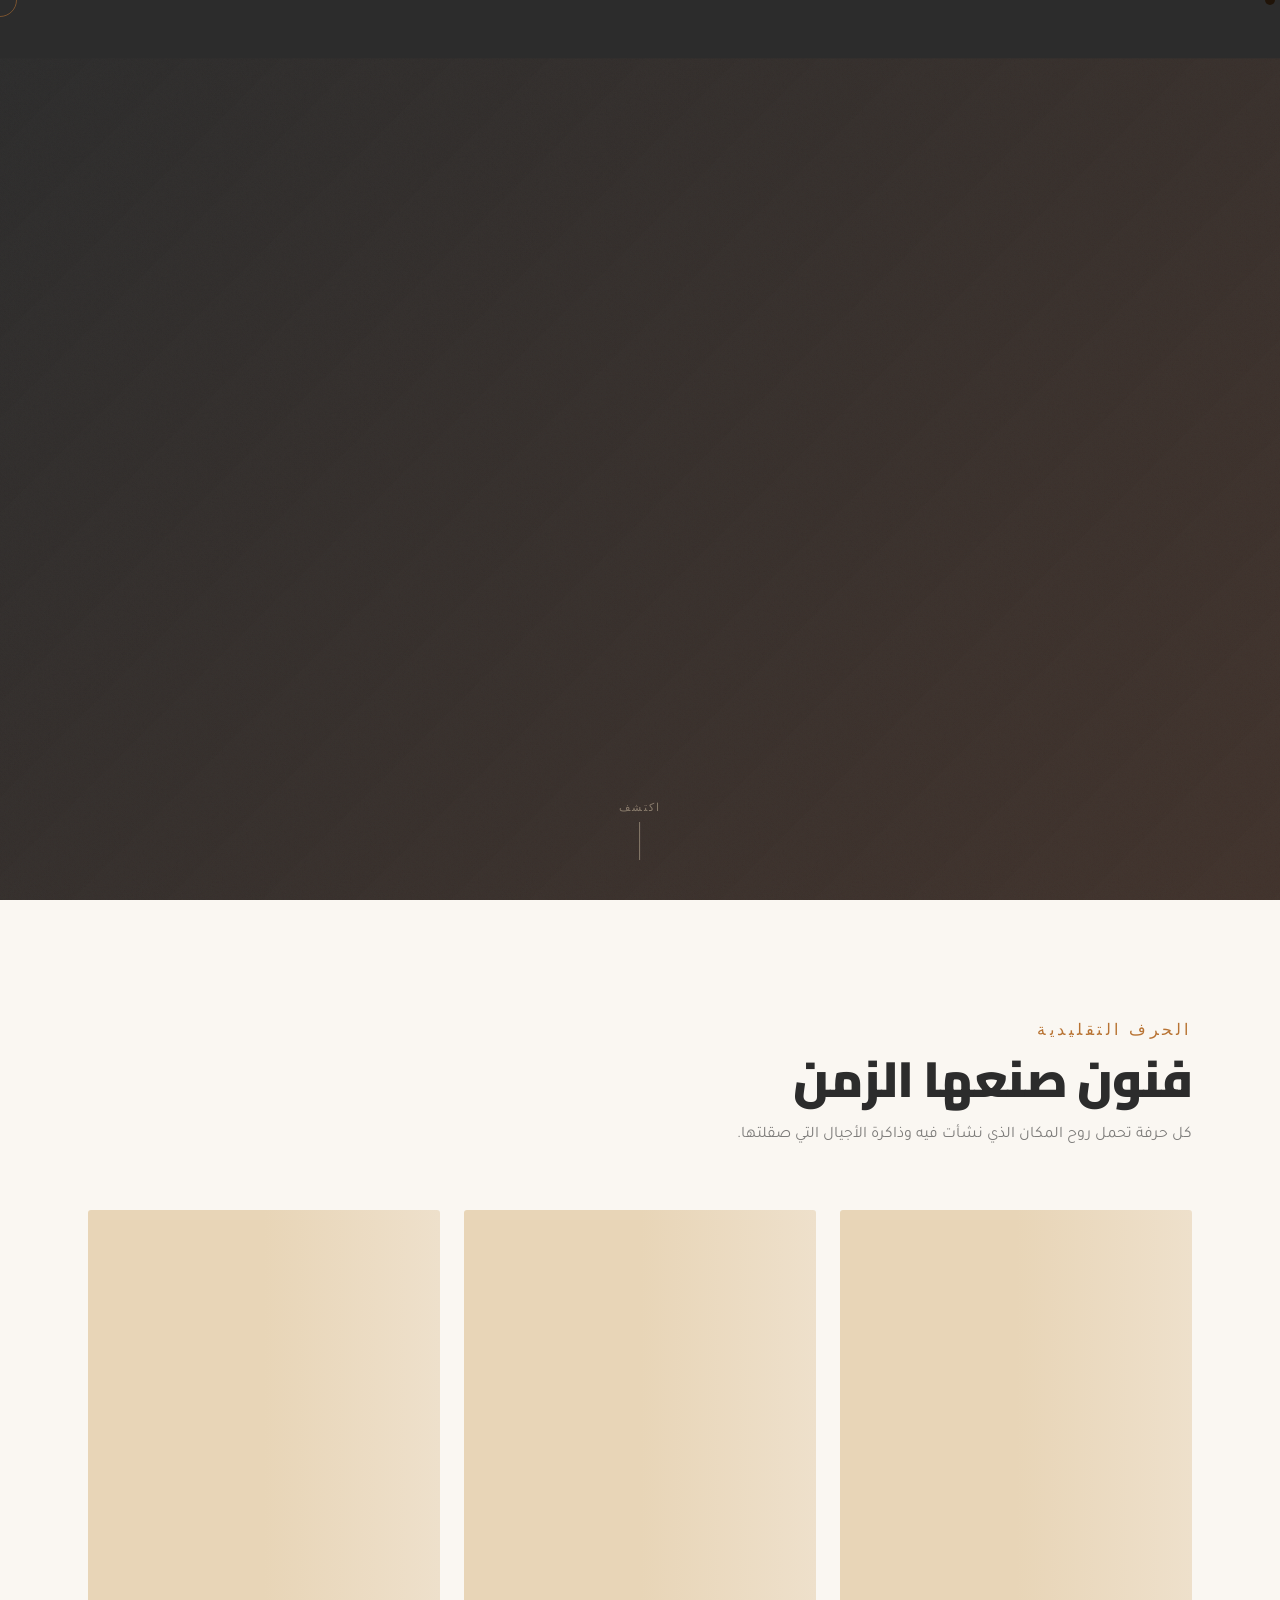
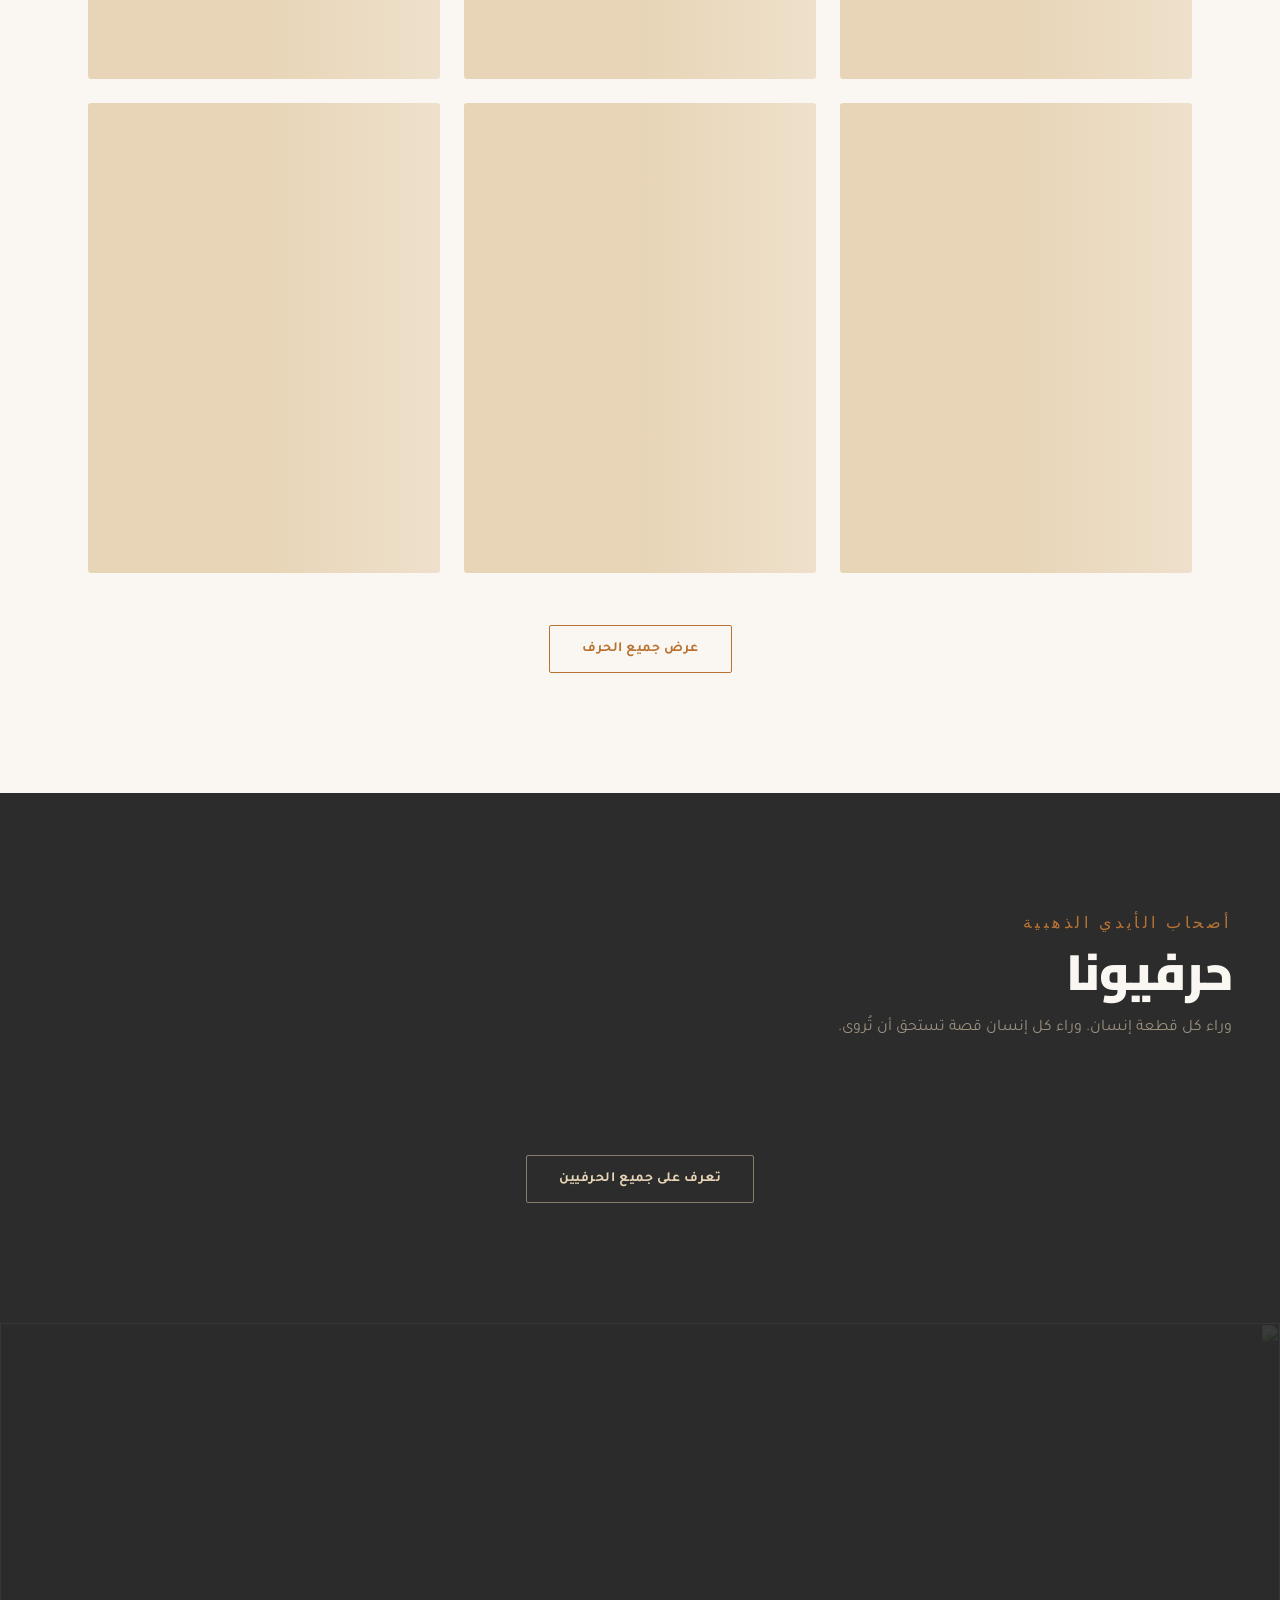
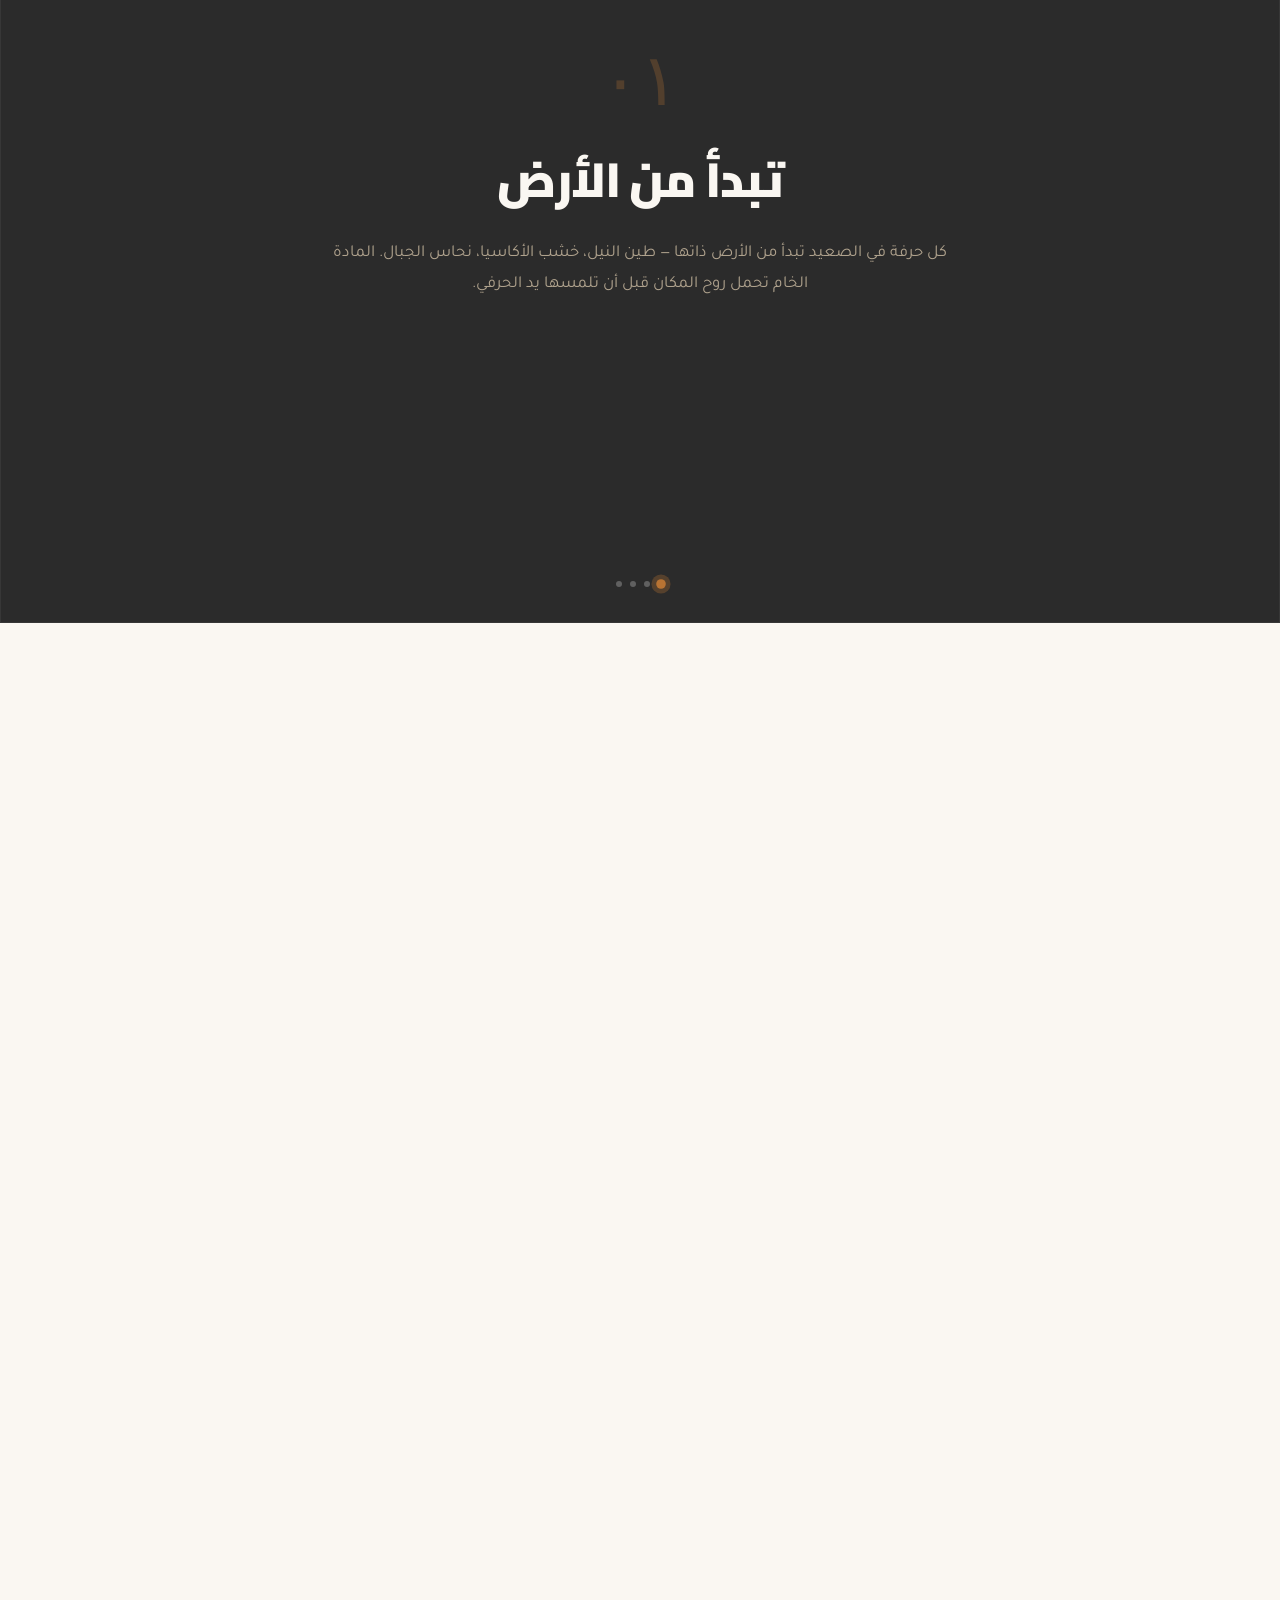
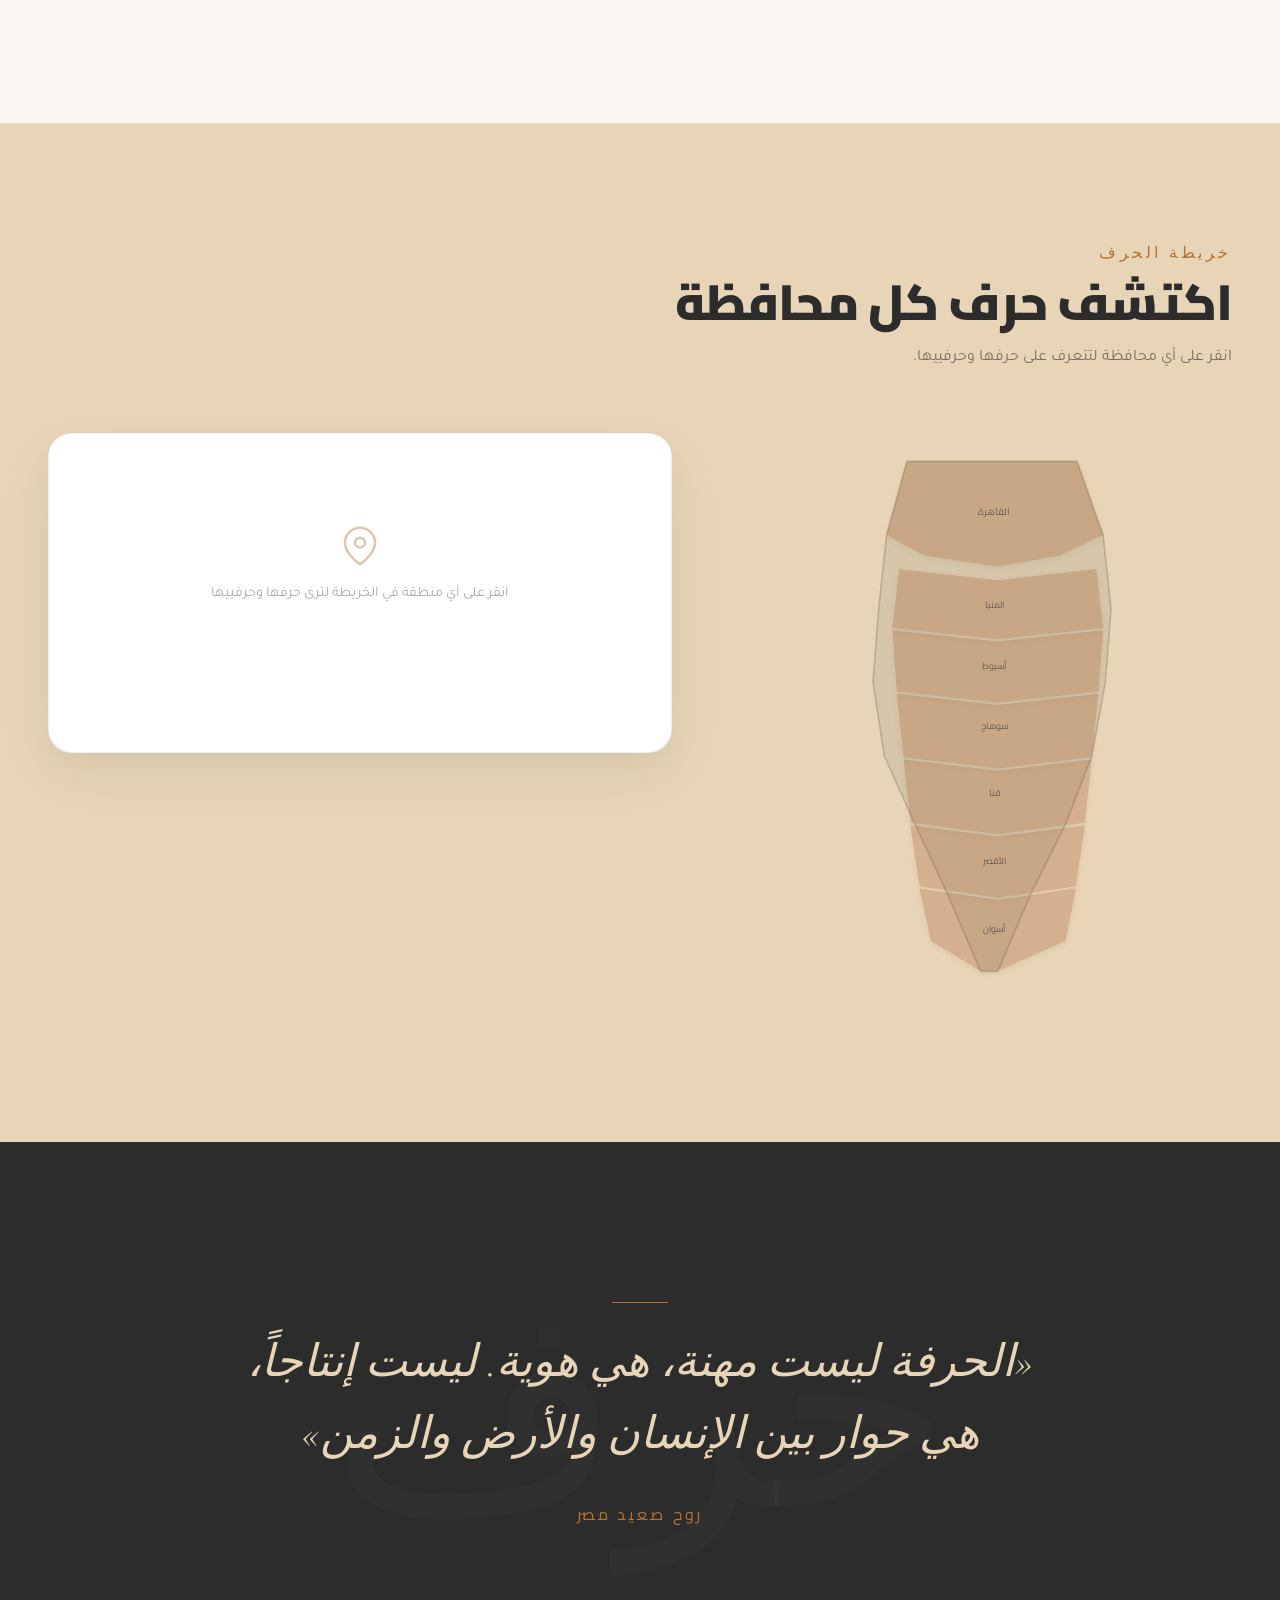
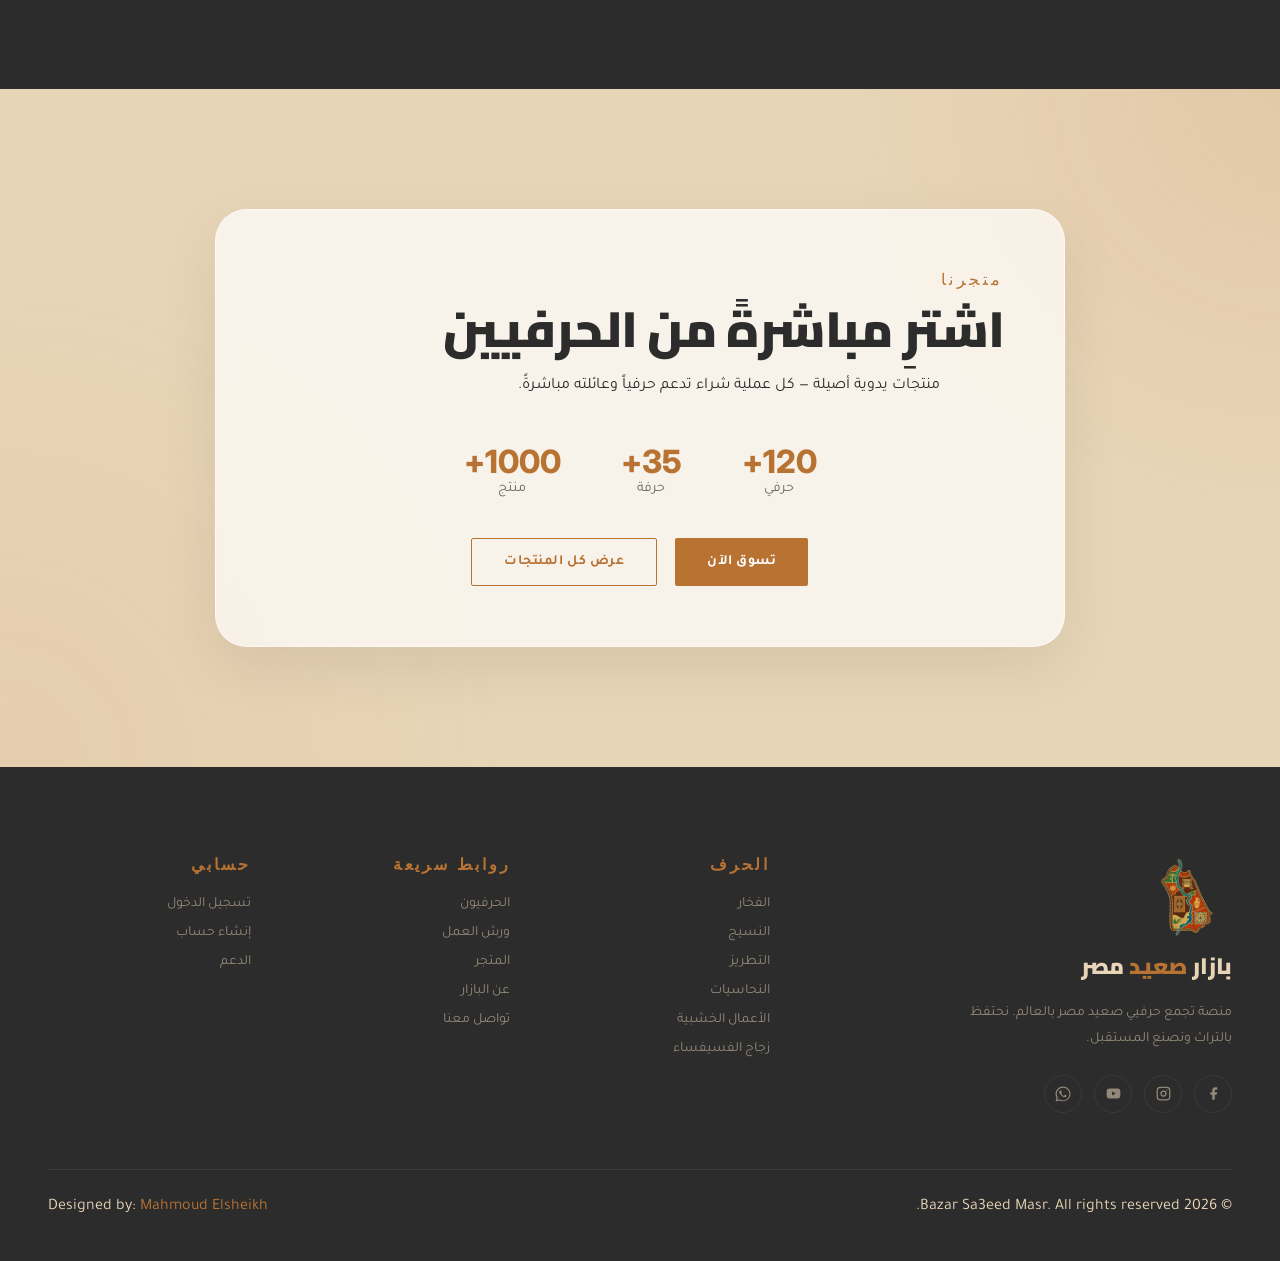
==== commit 5bddd030: "add cairo font and fix the error" ====
--- a/index.html
+++ b/index.html
@@ -20,6 +20,19 @@
         />
         <link rel="preconnect" href="https://fonts.googleapis.com" />
         <link rel="preconnect" href="https://fonts.gstatic.com" crossorigin />
+
+        <link
+            rel="stylesheet"
+            href="https://fonts.googleapis.com/css2?family=Cairo:wght@300;400;600;700;900&family=Tajawal:wght@300;400;500;700&family=Cormorant+Garamond:ital,wght@0,300;0,400;0,600;1,300;1,400&family=Inter:wght@300;400;500;600&display=swap"
+            media="print"
+            onload="this.media = 'all'"
+        />
+        <noscript>
+            <link
+                rel="stylesheet"
+                href="https://fonts.googleapis.com/css2?family=Cairo:wght@300;400;600;700;900&family=Tajawal:wght@300;400;500;700&family=Cormorant+Garamond:ital,wght@0,300;0,400;0,600;1,300;1,400&family=Inter:wght@300;400;500;600&display=swap"
+            />
+        </noscript>
 
         <script src="https://cdnjs.cloudflare.com/ajax/libs/gsap/3.12.5/gsap.min.js"></script>
         <script src="https://cdnjs.cloudflare.com/ajax/libs/gsap/3.12.5/ScrollTrigger.min.js"></script>
--- a/css/shared.css
+++ b/css/shared.css
@@ -282,40 +282,52 @@
 .nav-actions {
     display: flex;
     align-items: center;
-    gap: 8px;
+    gap: 0;
 }
 #btn-login {
     font-size: 0.8rem;
     min-height: 44px;
     color: var(--copper);
-    display:flex;
+    display: flex;
     align-items: center;
     justify-content: center;
-    margin-left: -5px
+    /* margin-left: -5px; */
+    padding: 0;
+}
+#btn-login:hover {
+    color: var(--offwhite);
+}
+#navbar.scrolled #btn-login:hover {
+    color: var(--charcoal);
 }
 #lang-toggle {
     font-family: var(--font-accent);
-    font-size: 0.85rem;
+    font-size: 1rem;
     font-weight: 700;
     letter-spacing: 0.12em;
     color: var(--copper);
     background: none;
-    border: 1px solid var(--copper);
-    padding: 7px 15px;
+    border: none;
+    /* border: 1px solid var(--copper);
+    padding: 7px 15px; */
+    box-shadow: none;
     border-radius: 2px;
-    cursor: none;
+    cursor: pointer;
     transition:
         background 0.2s,
         color 0.2s;
     min-height: 44px;
-    min-width: 52px;
+    min-width: 35px;
     display: flex;
     align-items: center;
     justify-content: center;
+    padding: 0;
 }
 #lang-toggle:hover {
-    background: var(--copper);
     color: #fff;
+}
+#navbar.scrolled #lang-toggle:hover {
+    color: var(--charcoal);
 }
 #hamburger {
     display: none;
@@ -323,7 +335,7 @@
     gap: 5px;
     background: none;
     border: none;
-    cursor: none;
+    cursor: pointer;
     padding: 8px;
     min-height: 44px;
     min-width: 44px;
@@ -339,9 +351,6 @@
         transform 0.35s,
         opacity 0.35s;
 }
-#navbar.scrolled #hamburger span {
-    background: var(--charcoal);
-}
 #hamburger.open span:nth-child(1) {
     transform: translateY(6.5px) rotate(45deg);
 }
@@ -352,8 +361,6 @@
 #hamburger.open span:nth-child(3) {
     transform: translateY(-6.5px) rotate(-45deg);
 }
-
-
 
 /* ── MOBILE MENU ────────────────────────────────────────────────── */
 #mobile-menu {
@@ -511,7 +518,7 @@
     letter-spacing: 0.04em;
     text-decoration: none;
     border-radius: 2px;
-    cursor: none;
+    cursor: pointer;
     transition: all 0.3s;
     border: none;
     min-height: 48px;
@@ -756,27 +763,6 @@
 }
 
 /* ── AUTH PAGES (login/register) ────────────────────────────────── */
-.auth-nav {
-    position: fixed;
-    top: 0;
-    left: 0;
-    right: 0;
-    z-index: 100;
-    padding: 20px 40px;
-    display: flex;
-    justify-content: space-between;
-    align-items: center;
-}
-.auth-nav-logo {
-    font-family: var(--font-heading);
-    font-size: 1.1rem;
-    font-weight: 900;
-    color: var(--offwhite);
-    text-decoration: none;
-}
-.auth-nav-logo span.highlight {
-    color: var(--charcoal);
-}
 /* Auth layout */
 .auth-wrap,
 .reg-wrap {
@@ -822,7 +808,8 @@
     margin-bottom: 14px;
 }
 .auth-quote-credit {
-    font-size: 0.7rem;
+    /* font-size: 0.7rem; */
+    font-weight: 500;
     letter-spacing: 0.18em;
     color: var(--charcoal);
     text-transform: uppercase;
@@ -835,7 +822,7 @@
     flex-direction: column;
     justify-content: center;
     align-items: center;
-    padding: 60px 48px;
+    padding: 80px 48px 60px;
     overflow-y: auto;
 }
 .auth-form-inner,
@@ -859,7 +846,7 @@
 .reg-sub {
     font-size: 0.875rem;
     color: var(--charcoal);
-    opacity: 0.5;
+    opacity: 0.7;
     margin-bottom: 32px;
     line-height: 1.65;
 }
@@ -1003,12 +990,13 @@
     color: var(--copper);
 }
 .reg-visual-content > p {
-    font-size: 0.92rem;
-    color: var(--sand);
-    opacity: 0.62;
+    /* font-size: 0.92rem; */
+    color: var(--charcoal);
+    /* opacity: 0.62; */
     line-height: 1.85;
     max-width: 320px;
     margin-bottom: 36px;
+    font-weight: bold;
 }
 .perks {
     display: flex;
@@ -1019,9 +1007,10 @@
     display: flex;
     align-items: center;
     gap: 12px;
-    font-size: 0.875rem;
-    color: var(--sand);
-    opacity: 0.8;
+    /* font-size: 0.875rem; */
+    color: var(--charcoal);
+    /* opacity: 0.8; */
+    font-weight: 500;
 }
 .perk-dot {
     width: 7px;
@@ -1090,38 +1079,45 @@
 }
 
 /* ── ARTISAN CARD ───────────────────────────────────────────────── */
-.artisan-card-full{
-    background:#fff;
-    border:1px solid rgba(0,0,0,.06);
-    border-radius:28px;
-    padding:18px;
-    overflow:hidden;
-    box-shadow:0 8px 20px rgba(0,0,0,.04),0 20px 60px rgba(0,0,0,.06);
-    transition:transform .45s ease,box-shadow .45s ease,border-color .45s ease;
-}
-.artisan-card-full:hover{
-    transform:translateY(-10px);
-    border-color:rgba(184,115,51,.25);
-    box-shadow:0 20px 40px rgba(0,0,0,.08),0 35px 80px rgba(0,0,0,.12);
-}
-.artisan-img-wrap{
-    position:relative;
-    overflow:hidden;
-    border-radius:22px;
-    aspect-ratio:3/4;
-}
-.artisan-badge{
-    position:absolute;
-    top:18px;
-    left:18px;
-    z-index:5;
-    padding:8px 14px;
-    border-radius:50px;
-    background:rgba(255,255,255,.12);
-    backdrop-filter:blur(12px);
-    color:#fff;
-    font-size:.72rem;
-    font-weight:600;
+.artisan-card-full {
+    background: #fff;
+    border: 1px solid rgba(0, 0, 0, 0.06);
+    border-radius: 28px;
+    padding: 18px;
+    overflow: hidden;
+    box-shadow:
+        0 8px 20px rgba(0, 0, 0, 0.04),
+        0 20px 60px rgba(0, 0, 0, 0.06);
+    transition:
+        transform 0.45s ease,
+        box-shadow 0.45s ease,
+        border-color 0.45s ease;
+}
+.artisan-card-full:hover {
+    transform: translateY(-10px);
+    border-color: rgba(184, 115, 51, 0.25);
+    box-shadow:
+        0 20px 40px rgba(0, 0, 0, 0.08),
+        0 35px 80px rgba(0, 0, 0, 0.12);
+}
+.artisan-img-wrap {
+    position: relative;
+    overflow: hidden;
+    border-radius: 22px;
+    aspect-ratio: 3/4;
+}
+.artisan-badge {
+    position: absolute;
+    top: 18px;
+    left: 18px;
+    z-index: 5;
+    padding: 8px 14px;
+    border-radius: 50px;
+    background: rgba(255, 255, 255, 0.12);
+    backdrop-filter: blur(12px);
+    color: #fff;
+    font-size: 0.72rem;
+    font-weight: 600;
 }
 .artisan-img-inner {
     width: 100%;
@@ -1132,19 +1128,19 @@
 .artisan-card-full:hover .artisan-img-inner {
     transform: scale(1.06);
 }
-.artisan-img-overlay{
-    position:absolute;
-    inset:0;
-    background:linear-gradient(
+.artisan-img-overlay {
+    position: absolute;
+    inset: 0;
+    background: linear-gradient(
         to top,
-        rgba(0,0,0,.85) 0%,
-        rgba(0,0,0,.4) 45%,
+        rgba(0, 0, 0, 0.85) 0%,
+        rgba(0, 0, 0, 0.4) 45%,
         transparent 100%
     );
-    display:flex;
-    flex-direction:column;
-    justify-content:flex-end;
-    padding:24px;
+    display: flex;
+    flex-direction: column;
+    justify-content: flex-end;
+    padding: 24px;
 }
 .artisan-card-name {
     font-family: var(--font-heading);
@@ -1164,45 +1160,45 @@
     margin-top: 14px;
     font-size: 0.875rem;
     color: var(--charcoal);
-    opacity:.75;
+    opacity: 0.75;
     line-height: 1.78;
     display: -webkit-box;
     -webkit-line-clamp: 3;
     -webkit-box-orient: vertical;
     overflow: hidden;
 }
-.artisan-card-cta{
-    display:inline-flex;
-    align-items:center;
-    gap:8px;
-    font-size:.8rem;
-    font-weight:600;
-    color:var(--copper);
-}
-
-.artisan-card-cta i{
-    transition:transform .3s ease;
-}
-
-.artisan-card-full:hover .artisan-card-cta i{
-    transform:translateX(-4px);
-}
-
-[dir='ltr'] .artisan-card-full:hover .artisan-card-cta i{
-    transform:translateX(4px);
-}
-.artisan-card-footer{
-    display:flex;
-    justify-content:space-between;
-    align-items:center;
-    gap:12px;
-    margin-top:16px;
-}
-
-.artisan-card-note{
-    font-size:.8rem;
-    color:var(--charcoal);
-    opacity:.65;
+.artisan-card-cta {
+    display: inline-flex;
+    align-items: center;
+    gap: 8px;
+    font-size: 0.8rem;
+    font-weight: 600;
+    color: var(--copper);
+}
+
+.artisan-card-cta i {
+    transition: transform 0.3s ease;
+}
+
+.artisan-card-full:hover .artisan-card-cta i {
+    transform: translateX(-4px);
+}
+
+[dir='ltr'] .artisan-card-full:hover .artisan-card-cta i {
+    transform: translateX(4px);
+}
+.artisan-card-footer {
+    display: flex;
+    justify-content: space-between;
+    align-items: center;
+    gap: 12px;
+    margin-top: 16px;
+}
+
+.artisan-card-note {
+    font-size: 0.8rem;
+    color: var(--charcoal);
+    opacity: 0.65;
 }
 
 /* ── FILTER BUTTONS ─────────────────────────────────────────────── */
@@ -2249,7 +2245,7 @@
     margin-bottom: 20px;
     width: fit-content;
 }
-.profile-contact-btn{
+.profile-contact-btn {
     width: fit-content;
     border-radius: 12px;
 }
@@ -2308,129 +2304,127 @@
     gap: 15px;
     margin-top: 48px;
 }
-.work-card{
-    position:relative;
-    overflow:hidden;
-    aspect-ratio:1;
-    border-radius:24px;
-    background:#fff;
-    border:1px solid rgba(255,255,255,.08);
-    box-shadow:0 10px 30px rgba(0,0,0,.08);
-}
-
-.work-card img{
-    width:100%;
-    height:100%;
-    object-fit:cover;
-    transition:transform .7s ease;
-}
-
-.work-card:hover img{
-    transform:scale(1.08);
-}
-
-.work-overlay{
-    position:absolute;
-    inset:0;
-    display:flex;
-    flex-direction:column;
-    justify-content:flex-end;
-    padding:22px;
-    background:linear-gradient(
+.work-card {
+    position: relative;
+    overflow: hidden;
+    aspect-ratio: 1;
+    border-radius: 24px;
+    background: #fff;
+    border: 1px solid rgba(255, 255, 255, 0.08);
+    box-shadow: 0 10px 30px rgba(0, 0, 0, 0.08);
+}
+
+.work-card img {
+    width: 100%;
+    height: 100%;
+    object-fit: cover;
+    transition: transform 0.7s ease;
+}
+
+.work-card:hover img {
+    transform: scale(1.08);
+}
+
+.work-overlay {
+    position: absolute;
+    inset: 0;
+    display: flex;
+    flex-direction: column;
+    justify-content: flex-end;
+    padding: 22px;
+    background: linear-gradient(
         to top,
-        rgba(0,0,0,.92) 0%,
-        rgba(0,0,0,.55) 45%,
+        rgba(0, 0, 0, 0.92) 0%,
+        rgba(0, 0, 0, 0.55) 45%,
         transparent 100%
     );
-    opacity:0;
-    transition:opacity .35s ease;
-}
-
-.work-card:hover .work-overlay{
-    opacity:1;
-}
-
-.work-name{
-    font-family:var(--font-heading);
-    font-size:1.05rem;
-    font-weight:700;
-    color:#fff;
-    margin-bottom:6px;
-}
-
-.work-price{
-    display:inline-flex;
-    align-items:center;
-    width:fit-content;
-    padding:6px 12px;
-    margin-bottom:10px;
-    border-radius:50px;
-    background:rgba(184,115,51,.18);
-    border:1px solid rgba(184,115,51,.35);
-    backdrop-filter:blur(10px);
-    font-family:var(--font-accent);
-    font-size:.82rem;
-    color:var(--copper);
-}
-
-.work-desc{
-    font-size:.82rem;
-    color:#fff;
-    opacity:.8;
-    line-height:1.65;
-    display:-webkit-box;
-    -webkit-line-clamp:3;
-    -webkit-box-orient:vertical;
-    overflow:hidden;
-}
-
-@media (max-width:991px){
-
-    .work-overlay{
-        opacity:1;
-        background:linear-gradient(
+    opacity: 0;
+    transition: opacity 0.35s ease;
+}
+
+.work-card:hover .work-overlay {
+    opacity: 1;
+}
+
+.work-name {
+    font-family: var(--font-heading);
+    font-size: 1.05rem;
+    font-weight: 700;
+    color: #fff;
+    margin-bottom: 6px;
+}
+
+.work-price {
+    display: inline-flex;
+    align-items: center;
+    width: fit-content;
+    padding: 6px 12px;
+    margin-bottom: 10px;
+    border-radius: 50px;
+    background: rgba(184, 115, 51, 0.18);
+    border: 1px solid rgba(184, 115, 51, 0.35);
+    backdrop-filter: blur(10px);
+    font-family: var(--font-accent);
+    font-size: 0.82rem;
+    color: var(--copper);
+}
+
+.work-desc {
+    font-size: 0.82rem;
+    color: #fff;
+    opacity: 0.8;
+    line-height: 1.65;
+    display: -webkit-box;
+    -webkit-line-clamp: 3;
+    -webkit-box-orient: vertical;
+    overflow: hidden;
+}
+
+@media (max-width: 991px) {
+    .work-overlay {
+        opacity: 1;
+        background: linear-gradient(
             to top,
-            rgba(0,0,0,.88) 0%,
-            rgba(0,0,0,.45) 55%,
+            rgba(0, 0, 0, 0.88) 0%,
+            rgba(0, 0, 0, 0.45) 55%,
             transparent 100%
         );
     }
 
-    .work-card:hover img{
-        transform:none;
-    }
-
-    .work-name{
-        font-size:.95rem;
-    }
-
-    .work-price{
-        font-size:.78rem;
-        padding:5px 10px;
-    }
-
-    .work-desc{
-        font-size:.75rem;
-        -webkit-line-clamp:2;
-    }
-}
-
-@media (max-width:576px){
-
-    .work-overlay{
-        padding:16px;
-    }
-
-    .work-name{
-        font-size:.88rem;
-    }
-
-    .work-price{
-        margin-bottom:6px;
-    }
-
-    .work-desc{
-        display:none;
+    .work-card:hover img {
+        transform: none;
+    }
+
+    .work-name {
+        font-size: 0.95rem;
+    }
+
+    .work-price {
+        font-size: 0.78rem;
+        padding: 5px 10px;
+    }
+
+    .work-desc {
+        font-size: 0.75rem;
+        -webkit-line-clamp: 2;
+    }
+}
+
+@media (max-width: 576px) {
+    .work-overlay {
+        padding: 16px;
+    }
+
+    .work-name {
+        font-size: 0.88rem;
+    }
+
+    .work-price {
+        margin-bottom: 6px;
+    }
+
+    .work-desc {
+        display: none;
     }
 }
 /* Lightbox */
@@ -3337,17 +3331,21 @@
     }
 }
 @media (max-width: 540px) {
+    #navbar,
+    #navbar.scrolled {
+        padding: 10px 16px;
+    }
     .nav-logo {
         font-size: 1.1rem;
         gap: 0;
     }
 
     .nav-logo .logo-img {
-        width: 70px;
-        height: 60px;
+        width: 50px;
+        height: 50px;
     }
     .nav-actions {
-        gap: 8px;
+        gap: 5px;
     }
     #btn-login {
         min-height: 40px;
@@ -3388,9 +3386,19 @@
     }
 }
 
-@media(max-width: 415px){
+@media (max-width: 415px) {
+    #navbar,
+    #navbar.scrolled {
+        padding: 10px 0;
+    }
+}
+
+@media (max-width: 360px) {
+    .nav-actions {
+        gap: 0;
+    }
     .logo-text {
-        display: none;
+        /* display: none; */
     }
 }
 
@@ -4157,7 +4165,7 @@
     /* border: 1px solid var(--copper); */
     padding: 0;
     /* border-radius: 2px; */
-    cursor: none;
+    cursor: pointer;
     transition:
         background 0.2s,
         color 0.2s;
@@ -4166,6 +4174,9 @@
 }
 .nav-cart-link:hover {
     color: #fff;
+}
+#navbar.scrolled .nav-cart-link:hover {
+    color: var(--charcoal);
 }
 .nav-cart-link svg {
     width: 20px;
@@ -4270,7 +4281,7 @@
     align-items: center;
     gap: 10px;
     padding: 6px 0;
-    cursor: none;
+    cursor: pointer;
 }
 .filter-item input[type='checkbox'] {
     width: 16px;
@@ -4346,7 +4357,7 @@
     font-weight: 600;
     font-family: var(--font-heading);
     border-radius: 2px;
-    cursor: none;
+    cursor: pointer;
     transition: background 0.25s;
     margin-top: 8px;
     /* min-height: 44px; */
@@ -4415,7 +4426,7 @@
     font-family: var(--font-body);
     border-radius: 2px;
     outline: none;
-    cursor: none;
+    cursor: pointer;
     min-height: 46px;
     min-width: 170px;
     appearance: none;
@@ -4459,7 +4470,7 @@
     font-size: 0.9rem;
     line-height: 1;
     color: var(--clay);
-    cursor: none;
+    cursor: pointer;
     opacity: 0.6;
     transition: opacity 0.2s;
     padding: 0;
@@ -4557,7 +4568,7 @@
     font-size: 0.82rem;
     font-weight: 600;
     font-family: var(--font-heading);
-    cursor: none;
+    cursor: pointer;
     display: flex;
     align-items: center;
     justify-content: center;
@@ -4712,7 +4723,7 @@
     display: flex;
     align-items: center;
     justify-content: center;
-    cursor: none;
+    cursor: pointer;
     transition:
         background 0.2s,
         transform 0.2s;
@@ -4801,7 +4812,7 @@
     display: flex;
     align-items: center;
     justify-content: center;
-    cursor: none;
+    cursor: pointer;
     z-index: 2;
     transition:
         background 0.2s,
@@ -5013,7 +5024,7 @@
     border: none;
     font-size: 1.1rem;
     color: var(--charcoal);
-    cursor: none;
+    cursor: pointer;
     transition: background 0.2s;
     display: flex;
     align-items: center;
@@ -5061,7 +5072,7 @@
     font-weight: 700;
     font-family: var(--font-heading);
     border-radius: 2px;
-    cursor: none;
+    cursor: pointer;
     transition: all 0.3s;
     display: flex;
     align-items: center;
@@ -5176,8 +5187,6 @@
 }
 
 /* Cart items */
-.cart-items-wrap {
-}
 .cart-items-header {
     display: flex;
     align-items: center;
@@ -5193,11 +5202,11 @@
 }
 .cart-clear-btn {
     font-size: 0.8rem;
-    color: var(--charcoal);
-    opacity: 0.4;
+    color: #e74c3c;
+    opacity: 0.8;
     background: none;
     border: none;
-    cursor: none;
+    cursor: pointer;
     font-family: var(--font-body);
     transition:
         opacity 0.2s,
@@ -5231,11 +5240,9 @@
     object-fit: cover;
     display: block;
 }
-.cart-item-info {
-}
 .cart-item-craft {
     font-family: var(--font-accent);
-    font-size: 0.65rem;
+    font-size: 0.8rem;
     letter-spacing: 0.12em;
     text-transform: uppercase;
     color: var(--copper);
@@ -5267,11 +5274,11 @@
 }
 .cart-item-remove {
     font-size: 0.75rem;
-    color: var(--charcoal);
-    opacity: 0.35;
+    color: #e74c3c;
+    opacity: 0.8;
     background: none;
     border: none;
-    cursor: none;
+    cursor: pointer;
     font-family: var(--font-body);
     transition:
         opacity 0.2s,
@@ -5362,7 +5369,7 @@
     font-weight: 700;
     font-family: var(--font-heading);
     border-radius: 2px;
-    cursor: none;
+    cursor: pointer;
     transition: all 0.3s;
     display: flex;
     align-items: center;
@@ -5393,7 +5400,7 @@
     font-weight: 500;
     font-family: var(--font-body);
     border-radius: 2px;
-    cursor: none;
+    cursor: pointer;
     transition:
         border-color 0.2s,
         color 0.2s;
@@ -5540,22 +5547,161 @@
         padding: 40px 24px 80px;
     }
 }
-@media (max-width: 600px) {
-    .product-grid {
+
+/* ── Cart Responsive ───────────────────────────────────────── */
+
+@media (max-width: 992px) {
+    .cart-layout {
         grid-template-columns: 1fr;
-    }
+        gap: 32px;
+        padding: 40px 24px 80px;
+    }
+
+    .cart-summary {
+        position: static;
+    }
+
     .cart-item {
-        grid-template-columns: 72px 1fr;
-    }
+        grid-template-columns: 80px 1fr;
+        gap: 14px;
+        align-items: start;
+    }
+
+    .cart-item-img {
+        width: 80px;
+        height: 80px;
+    }
+
     .cart-item-right {
+        grid-column: 2;
+        width: 100%;
+        margin-top: 12px;
+
+        display: flex;
         flex-direction: row;
+        justify-content: space-between;
         align-items: center;
     }
-    .shop-toolbar {
+}
+
+@media (max-width: 768px) {
+    .cart-items-header {
+        gap: 12px;
         flex-wrap: wrap;
     }
-    .shop-sort {
-        min-width: 140px;
+
+    .cart-items-header h1 {
+        font-size: 1.5rem;
+    }
+
+    .cart-item-name {
+        font-size: 0.9rem;
+        line-height: 1.4;
+    }
+
+    .cart-item-artisan {
+        font-size: 0.75rem;
+    }
+
+    .cart-item-price {
+        font-size: 1rem;
+    }
+
+    .cart-summary {
+        padding: 22px;
+    }
+}
+
+@media (max-width: 576px) {
+    .cart-layout {
+        padding: 32px 16px 60px;
+    }
+
+    .cart-item {
+        grid-template-columns: 65px 1fr;
+        gap: 12px;
+        padding: 16px 0;
+    }
+
+    .cart-item-img {
+        width: 65px;
+        height: 65px;
+    }
+
+    .cart-item-right {
+        grid-column: 1 / -1;
+
+        margin-top: 12px;
+        padding-top: 12px;
+
+        border-top: 1px solid rgba(0, 0, 0, 0.06);
+
+        display: flex;
+        flex-direction: row;
+        justify-content: space-between;
+        align-items: center;
+    }
+
+    .cart-item-price {
+        font-size: 0.95rem;
+    }
+
+    .cart-item-actions {
+        margin-top: 6px;
+    }
+
+    .qty-control {
+        display: flex;
+        align-items: center;
+        gap: 6px;
+    }
+
+    .qty-btn {
+        width: 34px;
+        height: 34px;
+        flex-shrink: 0;
+    }
+
+    .qty-value {
+        width: 50px;
+        text-align: center;
+    }
+
+    .cart-summary {
+        padding: 18px;
+    }
+
+    .cart-summary-total {
+        font-size: 1rem;
+    }
+
+    .cart-summary-total-val {
+        font-size: 1.15rem;
+    }
+
+    .cart-checkout-btn {
+        min-height: 48px;
+        padding: 14px;
+    }
+}
+
+@media (max-width: 400px) {
+    .cart-item-name {
+        font-size: 0.85rem;
+    }
+
+    .cart-item-price {
+        font-size: 0.9rem;
+    }
+
+    .cart-item-right {
+        flex-wrap: wrap;
+        gap: 10px;
+    }
+
+    .qty-control {
+        width: 100%;
+        justify-content: flex-end;
     }
 }
 
@@ -5711,3 +5857,79 @@
         padding: 80px 24px;
     }
 }
+
+.auth-nav {
+    position: fixed;
+    top: 0;
+    left: 0;
+    right: 0;
+    z-index: 100;
+    padding: 20px 48px;
+    display: flex;
+    align-items: center;
+    justify-content: space-between;
+
+    background: rgba(255, 255, 255, 0.04);
+        backdrop-filter: blur(12px);
+        -webkit-backdrop-filter: blur(12px);
+
+        border-bottom: 1px solid rgba(255, 255, 255, 0.06);
+
+    transition:
+        background 0.3s ease,
+        border-color 0.3s ease;
+}
+
+.auth-nav-logo {
+    font-family: var(--font-heading);
+    font-size: 1.25rem;
+    font-weight: 900;
+    color: var(--copper);
+    text-decoration: none;
+    letter-spacing: -0.01em;
+    display: flex;
+    align-items: center;
+    gap: 8px;
+
+}
+
+.auth-nav-logo .logo-img {
+    width: 50px;
+    height: 50px;
+    object-fit: contain;
+}
+
+.auth-nav-logo .highlight {
+    color: var(--charcoal);
+}
+
+.auth-lang-btn {
+    color: black !important;
+}
+
+.auth-lang-btn:hover {
+    background: var(--copper);
+    color: #ffffff;
+    border-color: var(--copper);
+}
+
+@media (max-width: 900px) {
+    .auth-nav-logo {
+        color: var(--offwhite);
+    }
+    .auth-nav-logo .highlight {
+        color: var(--copper);
+    }
+    .auth-lang-btn {
+    color: var(--copper) !important;
+}
+}
+
+@media (max-width: 600px) {
+    .auth-nav {
+        padding: 14px 24px;
+    }
+    .auth-nav-logo {
+        font-size: 1.1rem;
+    }
+}
